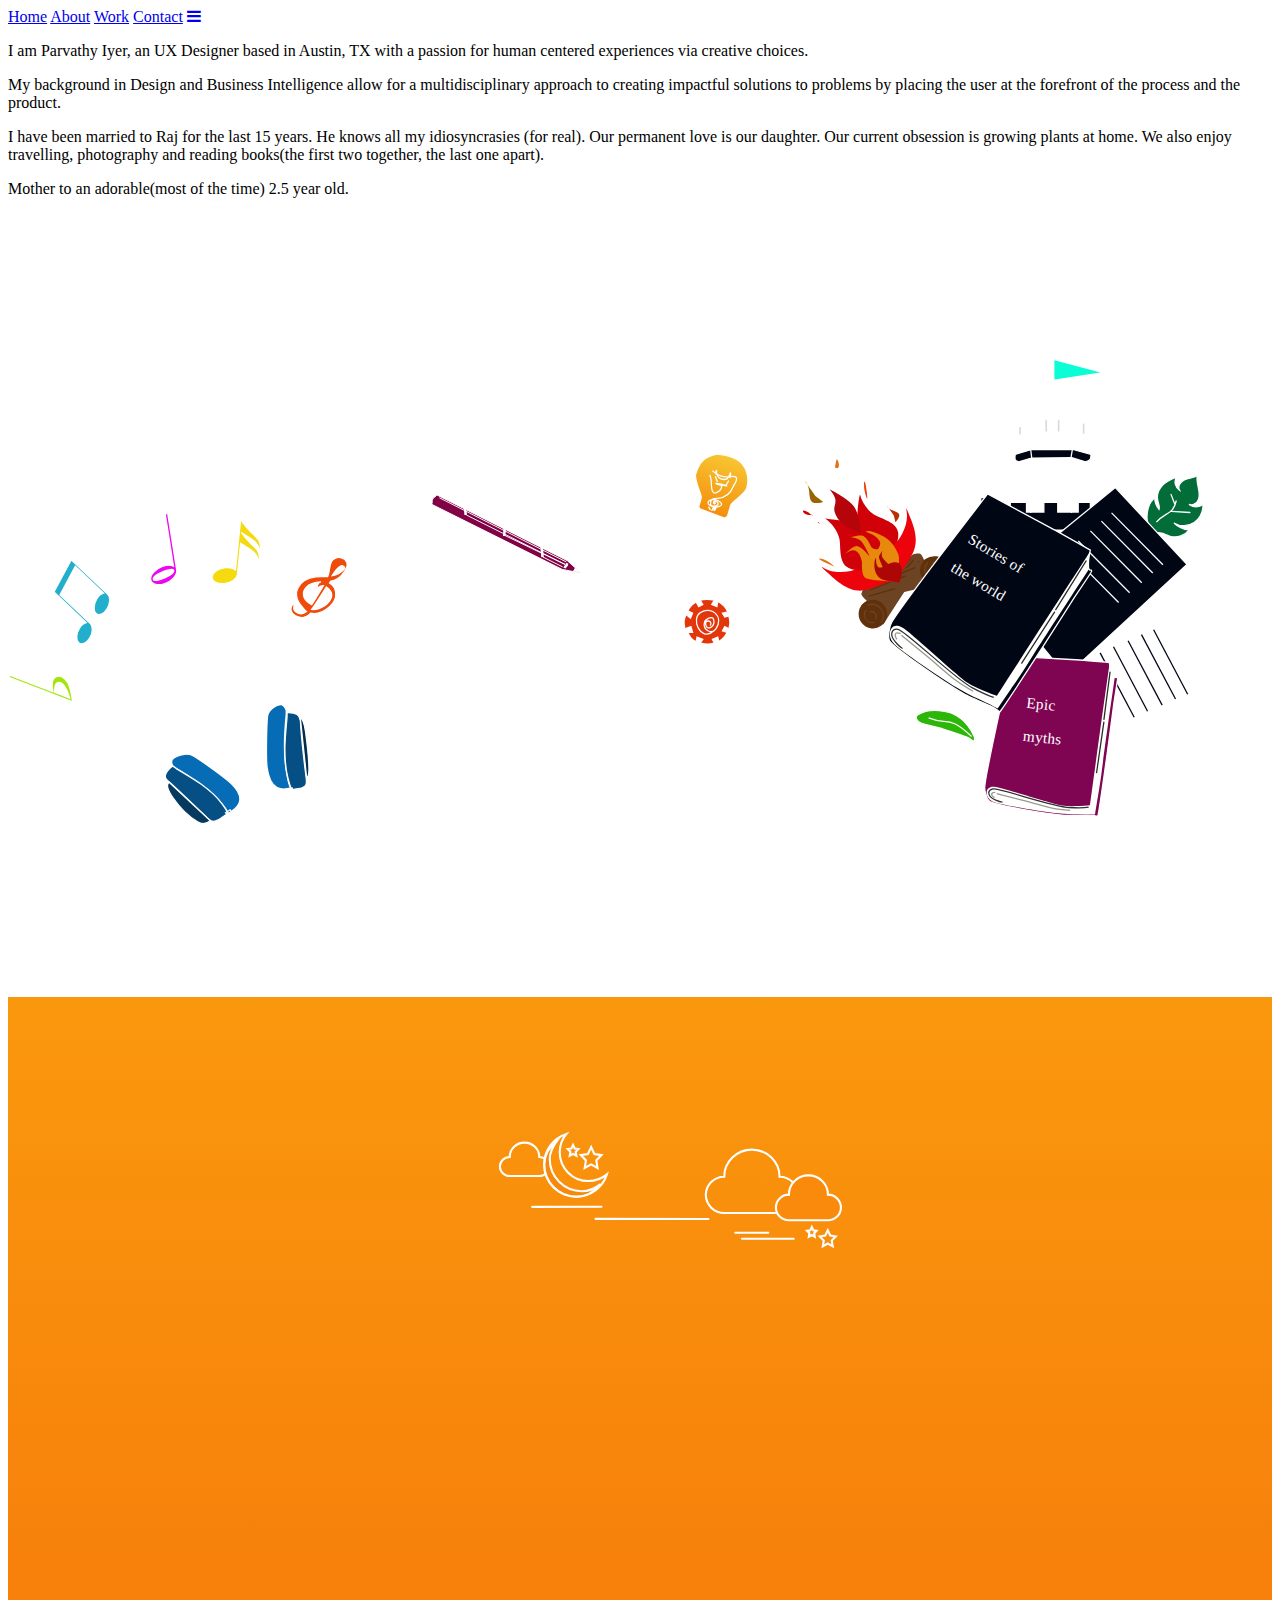
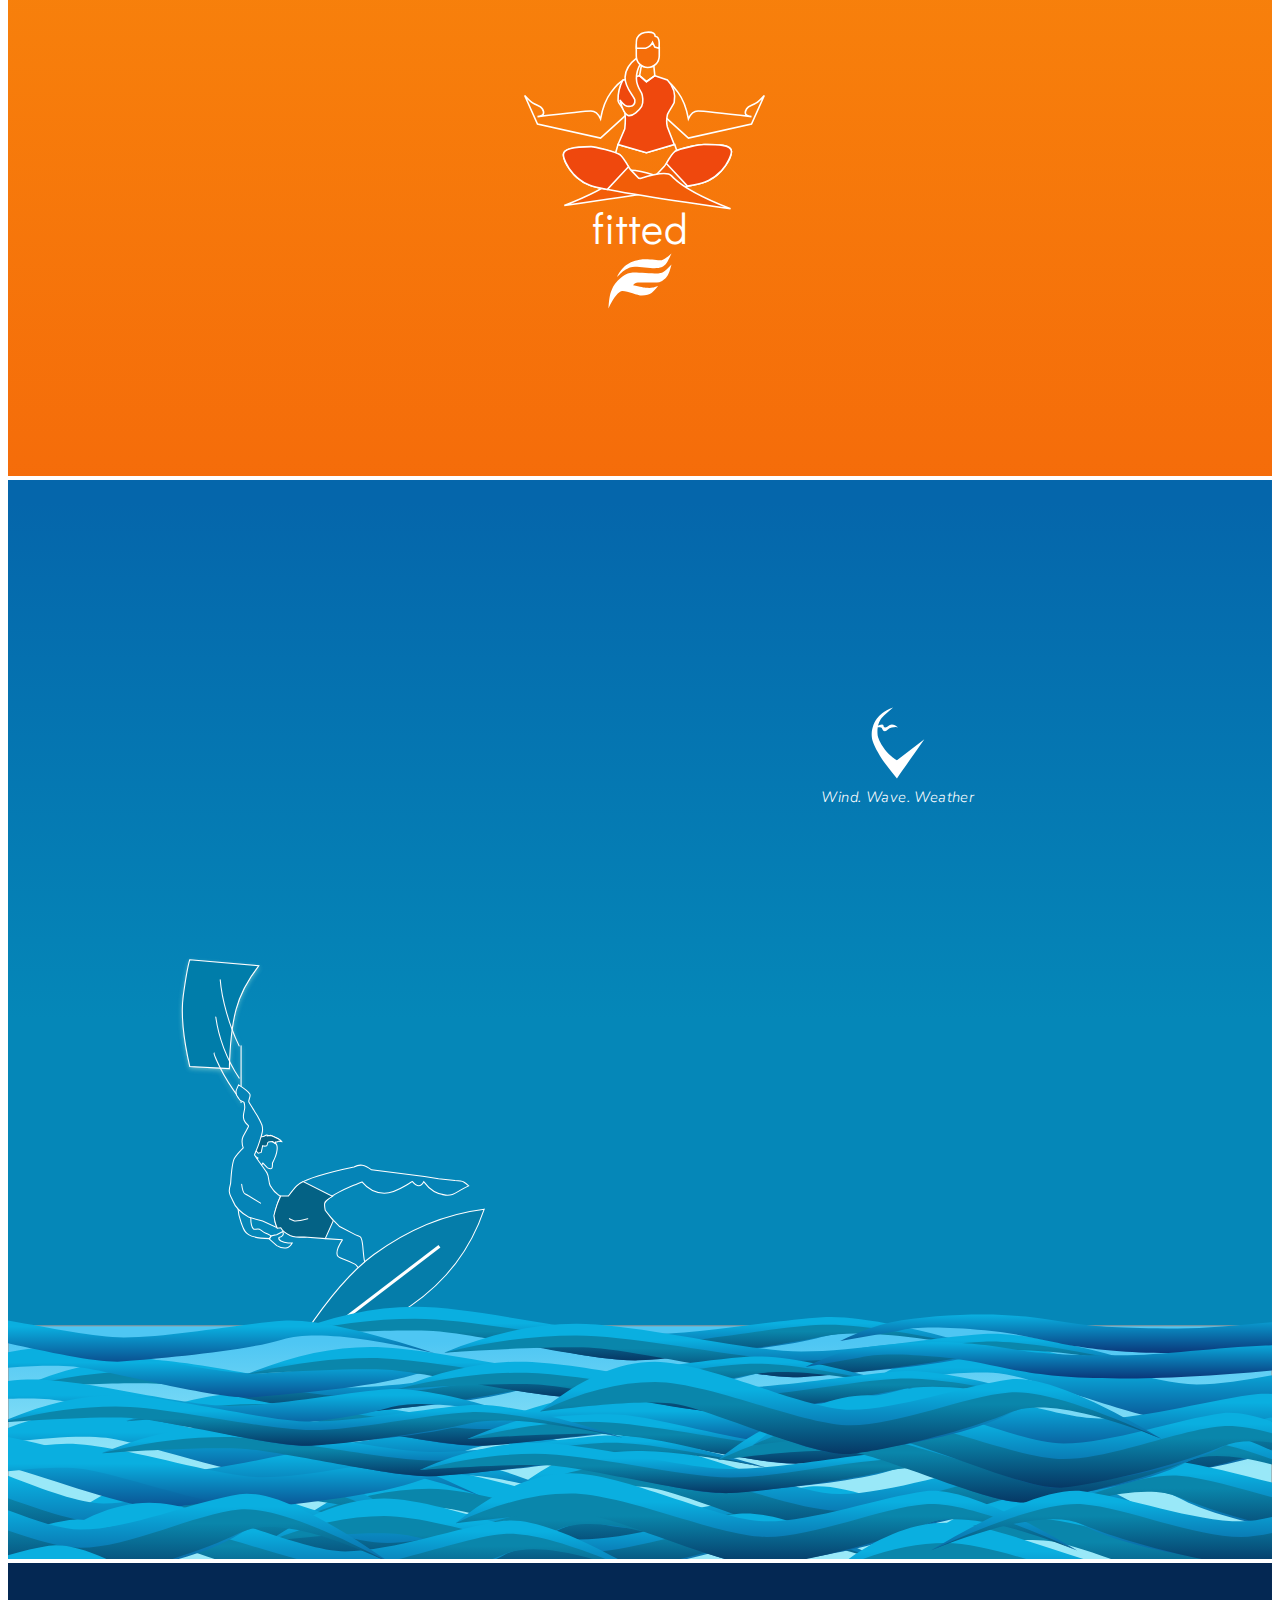
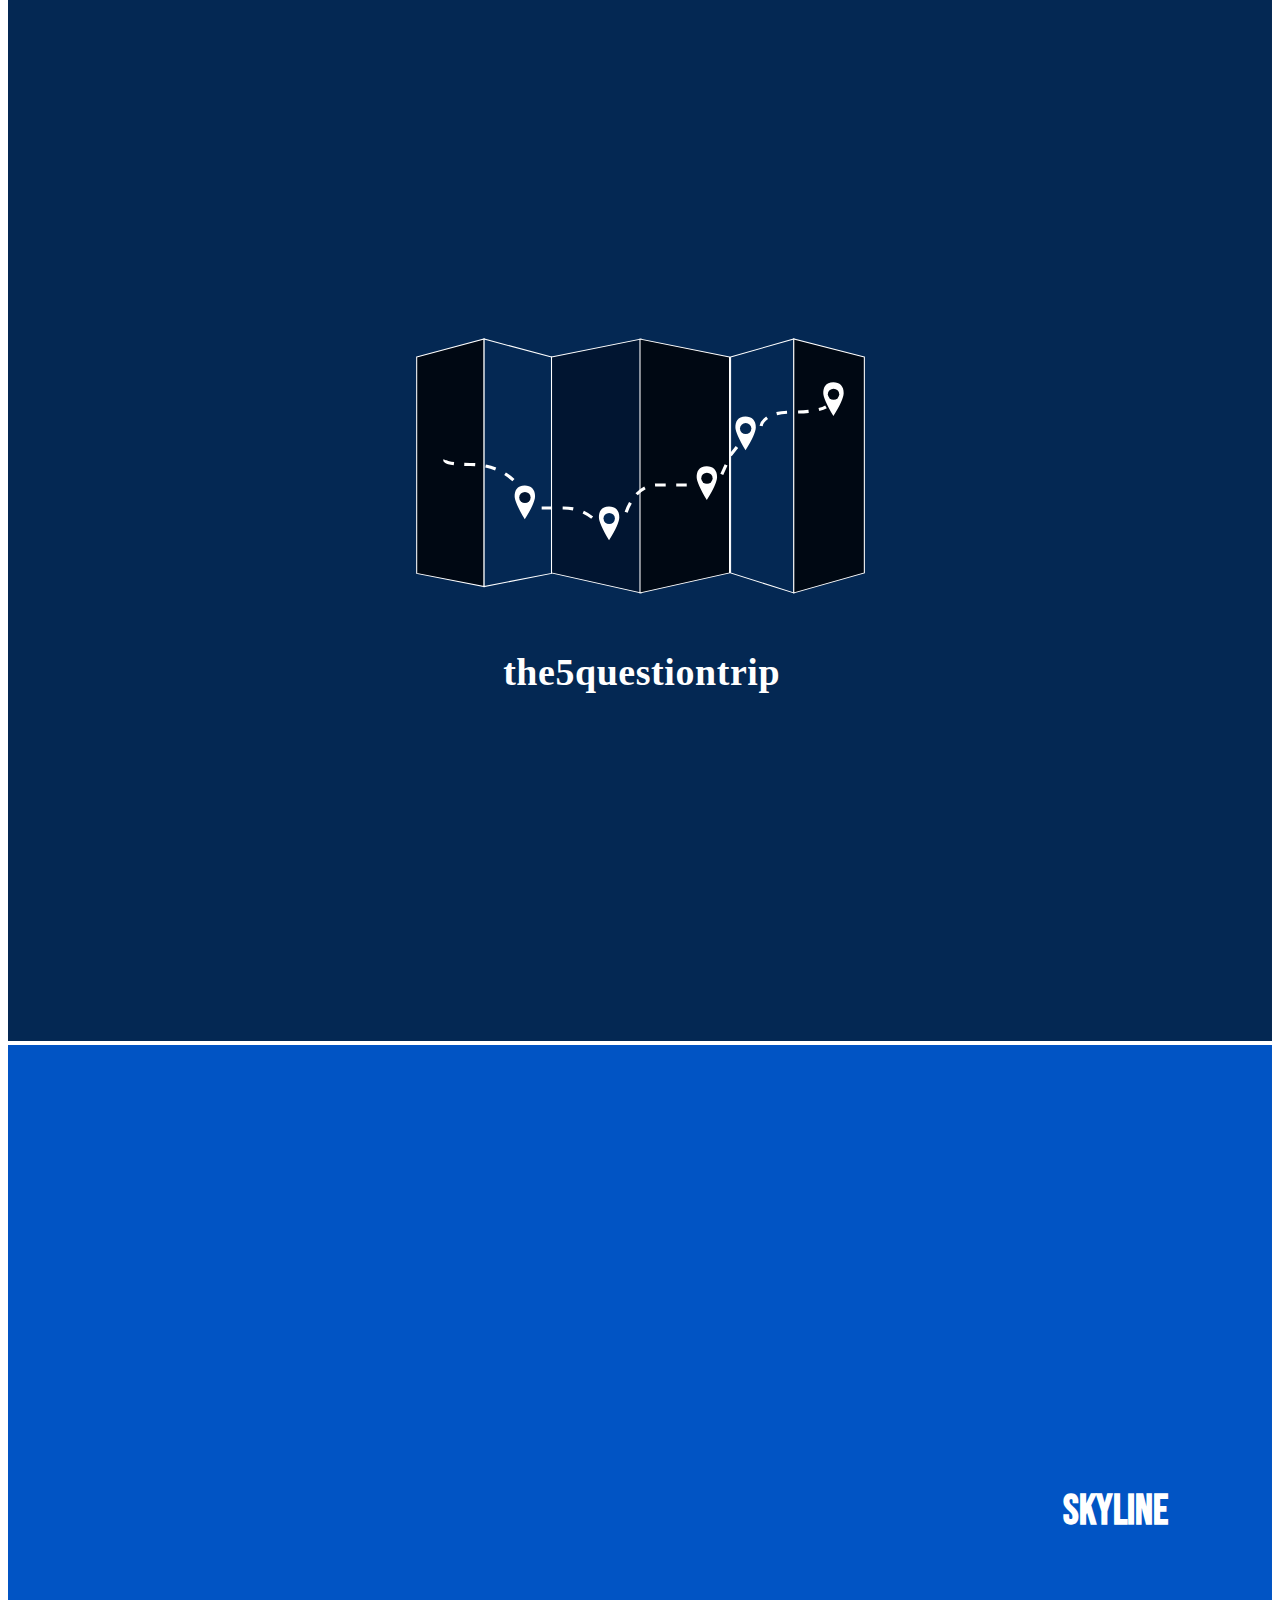
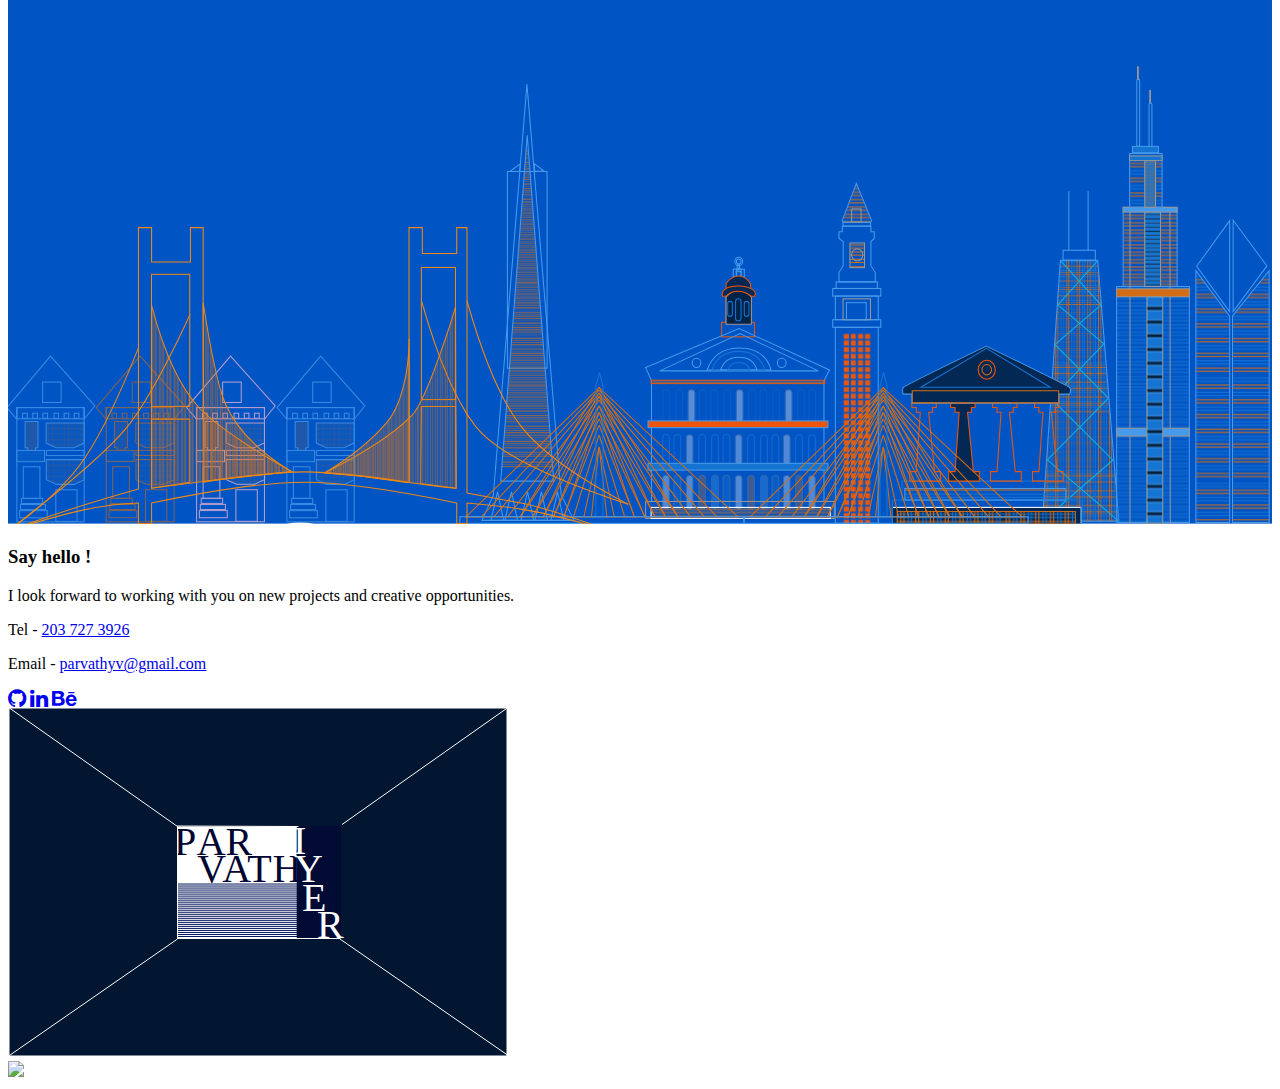
==== index.html @ 3e7c4249 "Changed contact section" ====
<!DOCTYPE html>
<html dir="ltr" lang="en">

<head>
    <meta charset="utf-8">
    <meta content="width=device-width, initial-scale=1" name="viewport">
    <title>Parvathy Iyer UX/UI Designer</title>
    <link href="https://cdnjs.cloudflare.com/ajax/libs/normalize/8.0.0/normalize.min.css" rel="stylesheet" type="text/css">
    <link href="css/style.css" rel="stylesheet" type="text/css">
    <link href="myicon.ico" rel="shortcut icon" type="image/x-icon">
    <link href="https://cdnjs.cloudflare.com/ajax/libs/font-awesome/4.7.0/css/font-awesome.min.css" rel="stylesheet">
    <link href="https://fonts.googleapis.com/css2?family=Lato:ital,wght@0,300;0,400;0,500;1,300&display=swap" rel="stylesheet">
    <link href="https://fonts.googleapis.com/css2?family=Didact+Gothic&display=swap" rel="stylesheet">
    <link href="https://fonts.googleapis.com/css2?family=Nunito+Sans&display=swap" rel="stylesheet">
    <link href="https://fonts.googleapis.com/css2?family=Bebas+Neue&display=swap" rel="stylesheet">
    <link href="https://fonts.googleapis.com/css2?family=Homemade+Apple&display=swap" rel="stylesheet">
</head>

<body id="home">
    <!--Header-->
    <header>
        <div class="container navbar" id="header_height">
            <div class="column">
                <!--<a href="index.html"><img class="logo" src="img/logo.svg"></a>-->
            </div>
            <div class="column">
                <nav class="menu" id="myTopmenu">
                    <a href="index.html" id="index_click">Home</a> <a href="about.html">About</a> <a href="fitted.html">Work</a> <a href="#index_footer">Contact</a> <a class="icon" href="javascript:void(0);" onclick="myFunction()"><i class="fa fa-bars"></i></a>
                </nav>
            </div>
        </div>
    </header>
    <!--End Header-->
    <main>
        <!--Hero-->
        <div id="intro" class="containerfull">
            <div id="details_designer" onclick="fade_out_text()">
                <p>I am Parvathy Iyer, an UX Designer based in Austin, TX with a passion for human centered experiences via creative choices. </p>
                <p>My background in Design and Business Intelligence allow for a multidisciplinary approach to creating impactful solutions to problems by placing the user at the forefront of the process and the product.</p>
            </div>
            <div id="details_wife">
                <p>I have been married to Raj for the last 15 years. He knows all my idiosyncrasies (for real). Our permanent love is our daughter. Our current obsession is growing plants at home. We also enjoy travelling, photography and reading books(the first two together, the last one apart).
            </div>
            <div id="details_mother">
                <p>Mother to an adorable(most of the time) 2.5 year old.</p>
            </div>
            <!--<div class="col2"></div>-->
            <!--<div class="col1"></div>-->
            <?xml version="1.0" encoding="UTF-8"?>
            <svg id="my_illus" viewBox="0 0 991 611" version="1.1" xmlns="http://www.w3.org/2000/svg" xmlns:xlink="http://www.w3.org/1999/xlink">
                <title>Group 13</title>
                <defs>
                    <linearGradient x1="50%" y1="0%" x2="50%" y2="100%" id="linearGradient-1">
                        <stop stop-color="#F8C632" offset="0%"></stop>
                        <stop stop-color="#F38F0D" offset="100%"></stop>
                    </linearGradient>
                </defs>
                <g id="Page-1" stroke="none" stroke-width="1" fill="none" fill-rule="evenodd">
                    <g id="Artboard" transform="translate(-60.000000, -232.000000)">
                        <g id="Group-13bb" transform="translate(60.000000, 232.000000)">
                            <g id="Group-11bb" transform="translate(600.000000, 114.000000)">
                                <g id="Group-10kjkj" transform="translate(316.000000, 177.000000)" stroke="#FFFFFF">
                                    <path d="M5.0981994,29.373615 C9.93392665,19.8708914 15.355574,13.0413134 21.3631413,8.88488097 C30.3744924,2.65023237 35.5997156,0.837235638 47.4080698,0.100848717 C59.2164239,-0.635538204 67.742386,2.80523154 72.0823867,5.72195171 C76.4223874,8.63867189 73.1687912,14.6758371 64.613196,16.5315159 C58.9094658,17.7686351 51.6813661,19.3093718 42.9288968,21.153726 C27.7929271,25.4979615 18.6185825,28.2379245 15.4058629,29.373615 C12.1931433,30.5093056 9.48581248,31.9694934 7.28387039,33.7541785 C6.15441024,34.512048 5.42585324,34.512048 5.0981994,33.7541785 C4.77054556,32.9963089 4.77054556,31.5361211 5.0981994,29.373615 Z" id="Path-59"></path>
                                    <path d="M9.70491803,28.1935484 C37.9060086,3.61097163 38.4721095,16.9003726 60.6557377,8.58064516" id="Path-60kjkj"></path>
                                    <path d="M7.16492012,4.06766915 C8.02987231,4.74144441 3.6992979,23.8042231 3.06492098,28.3610035 C2.9998313,28.8285479 2.33421584,29.7051784 2.05949439,29.3271765 C1.32517999,28.3167994 1.83086161,27.5843168 1.51378698,26.3648439 C1.0315089,24.0723281 -3.91342346,-4.56207231 7.16492012,4.06766915 Z" id="Path-61jkjk"></path>
                                    <path d="M10.9180328,34.8610755 C26.2061801,32.3572899 35.919906,39.4976914 23.3360671,37.7088194 C19.2625174,37.1297386 15.2704864,36.0575069 11.2376957,35.2318506 L10.9180328,34.8610755 Z" id="Path-62jkjk"></path>
                                </g>
                                <g id="Group-10-Copyk" transform="translate(136.781105, 288.436831) scale(-1, 1) rotate(-2.000000) translate(-136.781105, -288.436831) translate(111.781105, 275.436831)" stroke="#FFFFFF">
                                    <path d="M3.82083794,19.8173552 C7.05963161,13.4061985 10.6908532,8.79852002 14.7145026,5.99431981 C20.7499768,1.7880195 24.2496406,0.564853731 32.1584454,0.0680391177 C40.0672502,-0.428775496 45.7776284,1.89259203 48.6844026,3.86040157 C51.5911767,5.82821111 49.4120367,9.90127627 43.6818111,11.1532381 C39.8616608,11.9878794 35.0205433,13.0273608 29.1584587,14.2716823 C19.0209385,17.2025867 12.8762972,19.0511443 10.7245349,19.8173552 C8.57277251,20.5835661 6.75950109,21.568704 5.28472063,22.7727688 C4.52824943,23.2840771 4.04028853,23.2840771 3.82083794,22.7727688 C3.60138735,22.2614606 3.60138735,21.2763228 3.82083794,19.8173552 Z" id="Path-59kjkj" fill="#2BB608"></path>
                                    <path d="M6.09375,19.5 C24.9818115,2.69676767 25.3609653,11.7806361 40.21875,6.09375" id="Path-60kkkkk"></path>
                                    <path d="M4.79880207,2.31426361 C5.37811549,2.7710113 2.47765476,15.6935402 2.05277224,18.7825508 C2.00917755,19.099496 1.5633726,19.6937578 1.3793742,19.4375129 C0.887557204,18.7525851 1.22624431,18.2560401 1.01387929,17.4293677 C0.690867023,15.8752867 -2.62106825,-3.53577981 4.79880207,2.31426361 Z" id="Path-6ppp1"></path>
                                    <path d="M7.3125,23.51318 C17.5519432,21.8535984 24.0578425,26.5864632 15.6296463,25.4007471 C12.9013313,25.0169156 10.2276146,24.3062093 7.52659855,23.7589404 L7.3125,23.51318 Z" id="Path-6ppp2"></path>
                                </g>
                                <g id="Group-5bbbb" transform="translate(218.000000, 67.000000) scale(-1, 1) translate(-218.000000, -67.000000) translate(162.000000, 0.000000)">
                                    <polygon id="Path-6pp4" stroke="#FFFFFF" points="33.3911337 50.7877841 54.4233954 31.6530393 74.782438 50.7877841 74.782438 57.1935798 33.3911337 57.1935798"></polygon>
                                    <polygon id="Path-63" stroke="#FFFFFF" points="29.3287514 119.220607 29.3287514 96.4908472 29.3287514 79.8128902 24.8693945 73.7286107 24.8693945 53.2568788 29.3287514 50.7770383 29.3287514 59.9691153 33.645954 57.2353371 33.645954 50.7770383 39.0964955 47.4638501 48.8876073 47.4638501 48.8876073 57.2353371 61.2998084 57.2353371 61.2998084 47.4638501 70.80077 47.4638501 75.0712371 50.7770383 75.0712371 57.2353371 81.7777982 59.9691153 81.7777982 53.2568788 84.5215684 53.2568788 84.5215684 73.7286107 81.7777982 79.8128902 81.7777982 119.220607"></polygon>
                                    <polygon id="Path-6pp5" stroke="#FFFFFF" fill="#000614" points="0.52156844 133.815201 111.304177 133.815201 111.304177 108.274661 103.749846 108.274661 103.749846 119.729356 88.192586 119.729356 88.192586 112.029364 75.4706271 112.029364 75.4706271 119.729356 61.857296 119.729356 61.857296 112.029364 50.976341 112.029364 50.976341 119.729356 34.9316418 119.729356 34.9316418 112.029364 25.406194 112.029364 25.406194 119.729356 10.845173 119.729356 10.845173 108.274661 0.52156844 108.274661"></polygon>
                                    <path d="M29.3110789,80.3016879 L39.936449,77.0814335 L71.6250042,77.3842213 L81.5522703,80.3016879 C83.0589994,79.8451585 83.969965,79.2824944 84.285167,78.6136956 C84.6003689,77.9448969 84.6003689,76.574665 84.285167,74.503 L72.055504,70.8155953 L39.0401135,70.5719582 L24.8693945,74.503 C24.9107229,76.5507243 25.1966996,77.9209562 25.7273249,78.6136956 C26.2579501,79.3064351 27.4525348,79.8690992 29.3110789,80.3016879 Z" id="Path-66" stroke="#FFFFFF" fill="#000614"></path>
                                    <rect id="Rectanglppe" stroke="#FFFFFF" x="50.4346119" y="86.382769" width="10.9565217" height="20.6756757" rx="5.47826087"></rect>
                                    <rect id="Rectangle-Copy" stroke="#FFFFFF" x="74.782438" y="90.0314176" width="4.86956522" height="12.1621622" rx="2.43478261"></rect>
                                    <rect id="Rectangle-Copypp-2" stroke="#FFFFFF" x="32.1737424" y="90.0314176" width="4.86956522" height="12.1621622" rx="2.43478261"></rect>
                                    <polyline id="Path-6pp7" stroke="#FFFFFF" points="39.4874338 70.5719582 40.6861379 77.6562032 40.0867858 120.436823"></polyline>
                                    <polyline id="Path-6pp8" stroke="#FFFFFF" points="72.2072215 70.5719582 71.270698 77.9415403 72.2072215 120.436823"></polyline>
                                    <polygon id="Path-6pp9" fill="#D8D8D8" points="81.0782609 52.7225621 79.8608696 53.4709485 79.8608696 58.5124934 81.0782609 59.0168534"></polygon>
                                    <polygon id="Path-7pp0" fill="#D8D8D8" points="30.0695652 49.8172885 31.2869565 51.2273392 31.2869565 57.9597611 30.0695652 58.7432432"></polygon>
                                    <polygon id="Path-70pp-Copy" fill="#D8D8D8" points="49.6695652 46.8243243 50.8869565 48.0937081 50.8869565 56.5540541 49.6695652 56.5540541"></polygon>
                                    <polygon id="Path-70pp-Copy-2" fill="#D8D8D8" transform="translate(60.017391, 51.689189) scale(-1, 1) translate(-60.017391, -51.689189) " points="59.4086957 46.8243243 60.626087 48.0937081 60.626087 56.5540541 59.4086957 56.5540541"></polygon>
                                    <polygon id="Path-7pp1" stroke="#FFFFFF" fill="#0AFDD5" points="54.0867858 32.121648 54.0867858 0.0314176457 15.1302641 10.4463759 54.0867858 16.4503366"></polygon>
                                </g>
                                <g id="Group-pp" transform="translate(71.903674, 139.925369) rotate(-35.000000) translate(-71.903674, -139.925369) translate(30.403674, 75.425369)">
                                    <g id="Group-7pp" transform="translate(1.100976, 96.563748)">
                                        <path d="M7.33514137,10.0823864 L13.1296426,31.6875 L68.1063251,9.50625 C69.0424491,6.29442419 69.2499988,4.14095399 68.7289742,3.04583941 C68.2079496,1.95072483 66.4927982,0.935445027 63.5835198,0 L7.33514137,10.0823864 Z" id="Path-85" fill="#6C4424"></path>
                                        <ellipse id="Ovappl" fill="#60310B" cx="11.1953771" cy="20.4528409" rx="11.1953771" ry="11.2346591"></ellipse>
                                        <line x1="21.7832511" y1="10.0823864" x2="60.195833" y2="1.71963014" id="Path-2" stroke="#60310B"></line>
                                        <line x1="32.0718112" y1="11.0311602" x2="61.3440768" y2="4.0241756" id="Path-2-Copy" stroke="#60310B"></line>
                                        <line x1="44.5181919" y1="14.5813266" x2="64.7888082" y2="7.48099378" id="Path-2-Copy-2" stroke="#60310B"></line>
                                        <path d="M11.7652526,12.3869318 C15.963277,13.34313 18.2736549,16.0317664 18.6963861,20.4528409 C19.1191173,24.8739155 17.0599576,27.9866298 12.518907,29.790984" id="Path-pp3" stroke="#6C4424"></path>
                                        <path d="M4.30166785,14.6914773 C7.11951692,15.3333083 8.67031685,17.1380075 8.95406764,20.1055749 C9.23781843,23.0731424 7.8556442,25.1624964 4.80754496,26.373637" id="Path-pp3-Copy" stroke="#6C4424" transform="translate(6.645992, 20.532557) scale(-1, 1) translate(-6.645992, -20.532557) "></path>
                                        <path d="M10.0428869,17.5721591 C11.8256044,17.9782147 12.806721,19.1199611 12.9862365,20.9973983 C13.1657519,22.8748355 12.2913168,24.1966693 10.362931,24.9628997" id="Path-pp3-Copy-2" stroke="#6C4424"></path>
                                    </g>
                                    <g id="Group-pp7-Copy" transform="translate(47.565981, 112.152693) scale(-1, 1) translate(-47.565981, -112.152693) translate(12.565981, 96.152693)">
                                        <path d="M7.33514137,10.0823864 L13.1296426,31.6875 L68.1063251,9.50625 C69.0424491,6.29442419 69.2499988,4.14095399 68.7289742,3.04583941 C68.2079496,1.95072483 66.4927982,0.935445027 63.5835198,0 L7.33514137,10.0823864 Z" id="Path-8pp5" fill="#6C4424"></path>
                                        <ellipse id="Ovppal" fill="#60310B" cx="11.1953771" cy="20.4528409" rx="11.1953771" ry="11.2346591"></ellipse>
                                        <line x1="21.7832511" y1="10.0823864" x2="60.195833" y2="1.71963014" id="Path-2" stroke="#60310B"></line>
                                        <line x1="32.0718112" y1="11.0311602" x2="61.3440768" y2="4.0241756" id="Path-2-Copy" stroke="#60310B"></line>
                                        <line x1="44.5181919" y1="14.5813266" x2="64.7888082" y2="7.48099378" id="Path-2-Copy-2" stroke="#60310B"></line>
                                        <path d="M11.7652526,12.3869318 C15.963277,13.34313 18.2736549,16.0317664 18.6963861,20.4528409 C19.1191173,24.8739155 17.0599576,27.9866298 12.518907,29.790984" id="Path-3" stroke="#6C4424"></path>
                                        <path d="M4.30166785,14.6914773 C7.11951692,15.3333083 8.67031685,17.1380075 8.95406764,20.1055749 C9.23781843,23.0731424 7.8556442,25.1624964 4.80754496,26.373637" id="Path-pp3-Copy" stroke="#6C4424" transform="translate(6.645992, 20.532557) scale(-1, 1) translate(-6.645992, -20.532557) "></path>
                                        <path d="M10.0428869,17.5721591 C11.8256044,17.9782147 12.806721,19.1199611 12.9862365,20.9973983 C13.1657519,22.8748355 12.2913168,24.1966693 10.362931,24.9628997" id="Path-3kk-Copy-2" stroke="#6C4424"></path>
                                    </g>
                                    <path d="M43.2264792,106.416051 C35.2651841,100.806827 21.2644582,101.792486 13.1199764,95.0561181 C5.00100561,88.3408502 2.72909949,73.9101351 0.616100803,64.1363856 C0.231338877,62.3566558 2.36031896,67.3843841 3.51740386,68.8216257 C5.08148878,70.7644114 6.72018644,72.7103577 8.73495949,74.2210057 C11.4505785,76.2571378 14.432569,78.0069081 17.5745821,79.3614962 C20.2739278,80.525241 23.1880757,81.2445825 26.1062835,81.7101497 C28.7996696,82.1398491 31.562193,81.9222342 34.2901478,82.0282765 L43.2264792,106.416051 Z" id="Path-7dd2" fill="#EC030B"></path>
                                    <path d="M57.9032529,34.0652208 C55.5956732,40.0244417 55.224719,47.8103187 57.8839275,53.8142702 C60.4112748,59.5205062 69.4779936,68.9702123 64.9458465,76.4878231 C62.0579003,81.2781478 54.924511,86.6372803 43.5456788,92.5652208 C38.4944847,90.9620755 34.9692402,89.7079938 32.9699455,88.8029757 C26.4277354,85.8415222 20.4461028,81.4147926 17.4757774,76.4878231 C12.9436302,68.9702123 22.010349,59.5205062 24.5376964,53.8142702 C27.1969049,47.8103187 26.8259507,40.0244417 24.518371,34.0652208 C32.7641435,41.8701189 41.1186762,47.4895804 41.9125087,57.7710685 C42.09547,57.7710685 42.2533929,54.3737311 43.4494084,51.8901648 C45.9789447,46.6374976 52.3626817,39.3645091 57.9613103,34.0652208" id="Path-7dd3" fill="#D00108"></path>
                                    <path d="M81.3421379,106.780817 C73.8365181,101.373686 61.2242524,99.1488926 54.1441739,92.795636 C46.4747312,85.9135179 44.5519176,74.7412471 42.3872547,64.5032857 C42.0088247,62.7134684 44.1027684,67.7696938 45.2408113,69.2150817 C46.7791562,71.1688791 48.390886,73.1258551 50.3725021,74.6450654 C53.0434305,76.6927384 55.9763466,78.4524263 59.066652,79.8146923 C61.7215749,80.9850332 64.5877649,81.7084519 67.457948,82.1766579 C70.1070094,82.6087929 72.8240702,82.3899446 75.5071313,82.4965879 L81.3421379,106.780817 Z" id="Path-7dd2-Copy" fill="#EC030B" transform="translate(61.842138, 85.452692) scale(-1, 1) translate(-61.842138, -85.452692) "></path>
                                    <path d="M32.7192326,39.5705831 C33.2648139,30.0374763 37.0520741,31.2862243 39.6168666,26.7854076 C40.5198929,25.200735 40.8381883,22.0821268 40.5717526,17.429583 C46.3789431,28.8776345 49.0115033,36.7409209 48.4694333,41.0194424 C47.1920314,51.1018888 41.6154467,57.1466973 41.2436728,60.085833 C41.0588119,58.4270207 32.1736512,49.1036899 32.7192326,39.5705831 Z" id="Path-7dd5" fill="#B5050B"></path>
                                    <path d="M23.9098438,90.9211653 C22.6145746,88.6115862 24.245041,84.4736215 28.8012431,78.5072713 C30.693464,74.0150212 30.9908121,70.7022653 29.6932874,68.5690037 C28.3957626,66.435742 25.5682273,65.5886148 21.2106814,66.027622 C27.0753907,64.8202913 30.8431564,64.8202913 32.5139786,66.027622 C34.1848007,67.2349527 35.3982399,71.3619582 36.1542962,78.4086384 C37.825483,70.3722183 38.1149696,65.3013754 37.0227561,63.1961097 C35.9305425,61.0908441 34.4276167,59.2643101 32.5139786,57.7165078 C38.004348,59.6157186 41.0181537,61.4422526 41.5553954,63.1961097 C42.3612581,65.8268955 42.3612581,68.8745237 41.5553954,72.0649897 C41.0181537,74.1919671 42.0307095,75.9942755 44.5930629,77.4719149 C46.0977668,77.1959147 47.4651056,76.3876254 48.6950793,75.0470468 C49.925053,73.7064683 49.6723765,70.6999933 47.9370498,66.027622 L44.5930629,60.666264 C46.4572459,61.0738695 48.4322291,62.79408 50.5180127,65.8268955 C53.6466881,70.3761187 58.8011761,78.4086384 55.4801652,90.066217 C54.4638472,93.633747 49.8222573,99.1005106 41.5553954,106.466508 C31.0869635,98.4125253 25.205113,93.2307445 23.9098438,90.9211653 Z" id="Path-7dd9" fill="#E8880C"></path>
                                    <path d="M32.6727175,98.3844245 C32.1241213,95.2402469 34.5526861,93.0124365 39.9584119,91.7009932 C40.9528015,87.408426 41.1250519,84.6998899 40.4751629,83.5753849 C39.825274,82.45088 38.931003,81.4752566 37.79235,80.6485146 C41.0592298,81.6629576 42.8525045,82.638581 43.1721741,83.5753849 C43.4918437,84.5121888 44.0943347,87.0539447 44.9796471,91.2006524 C45.874976,91.0532299 46.68857,90.6214908 47.420429,89.9054352 C48.1522879,89.1893797 48.0019404,87.5835035 46.9693862,85.0878067 L44.9796471,82.2240951 C46.0888733,82.4418132 47.2640279,83.3606451 48.5051109,84.9805908 C50.3667354,87.4105094 53.4337589,91.7009932 51.4576909,97.9277631 C50.8529614,99.8333208 47.4021482,103.417321 41.1052514,108.679765 C36.0321584,104.960382 33.2213137,101.528602 32.6727175,98.3844245 Z" id="Path-7dd9-Copy" fill="#AC0606" transform="translate(42.346901, 94.664140) scale(-1, 1) translate(-42.346901, -94.664140) "></path>
                                    <path d="M30.9012334,22.6351622 C14.8486248,17.1010833 30.5443915,11.0627289 28.4433476,0.697662158 L28.4274309,15.3437439" id="Path-7dd7" fill="#996403"></path>
                                    <path d="M74.1398737,68.2418015 C60.7626999,64.5524156 73.8425055,60.526846 72.0916356,53.6168015 L72.0916356,63.0287888 L74.1398737,68.2418015 Z" id="Path-77-Copy" fill="#B93004" transform="translate(71.092999, 60.929302) scale(-1, 1) translate(-71.092999, -60.929302) "></path>
                                    <path d="M17.7728497,25.4033781 C12.0713454,24.1229849 12.6068023,15.3858113 15.9385528,21.2462909 C17.102209,23.293138 17.5298906,25.5983268 18.3255594,27.7743448" id="Path-8dd0" fill="#CD0303"></path>
                                    <path d="M60.4439813,40.0930141 C61.956319,30.751653 73.1562519,18.4884003 60.7820145,40.2912307" id="Path-81" fill="#EC3D07"></path>
                                    <path d="M19.2883253,35.2209008 C16.8137016,32.8111218 18.8060283,32.2802443 19.2144893,35.7135445" id="Path-8dd2" fill="#CD0303"></path>
                                    <path d="M54.0275907,5.60287031 C55.488137,4.22207468 56.7367007,2.62357952 58.4092292,1.46048367 C60.1533711,0.2475871 56.9305655,11.1431038 54.084537,6.13464993 L54.0275907,5.60287031 Z" id="Path-8dd3" fill="#E17115"></path>
                                    <path d="M8.29091148,68.0964922 C-4.69099554,48.4026471 8.72547358,59.9204804 8.72547358,69.5121311" id="Path-8dd4" fill="#E17115"></path>
                                </g>
                                <g id="Group-zz8" transform="translate(116.000000, 51.000000)" stroke="#FFFFFF">
                                    <path d="M45.2752147,62.2854483 C38.9161449,66.8640846 24.6442253,66.8640846 14.9633756,52.1219988 C5.28252585,37.3799131 11.4539873,22.5301764 9.18923817,16.4967147 C7.67940543,12.474407 4.92543232,7.04161894 0.927318859,0.198350694 C3.33325681,0.92331942 9.82484431,3.92273163 20.4020814,9.19658732 C36.2679369,17.1073709 51.9910422,28.5110226 53.376317,39.7016387 C54.7615918,50.8922548 51.6342845,57.706812 45.2752147,62.2854483 Z" id="Path-46"></path>
                                    <path d="M14.4273189,16.0872396 C28.7448485,28.0596554 27.1458183,43.8635761 40.2000461,53.9761285" id="Path-4zz9"></path>
                                    <path d="M37.8953266,47.8650174 C36.4120826,38.3356087 34.6245864,37.9484671 41.4273189,31.9761285" id="Path-5zz5"></path>
                                    <path d="M30.3818643,45.4205729 C22.6309415,41.3073032 25.9525942,40.822631 20.5636825,43.1295463" id="Path-5zz6"></path>
                                    <path d="M29.6704806,31.9761285 C29.6392848,22.844772 27.6797809,25.3176426 31.609137,22.1983507" id="Path-5zz7"></path>
                                    <path d="M23.0182279,33.1983507 C17.3873408,30.3874974 19.9280071,30.3760174 15.6545916,31.3045424" id="Path-5zz8"></path>
                                </g>
                                <g id="Group-zz9" transform="translate(293.000000, 91.000000)" stroke="#FFFFFF">
                                    <path d="M37.8787449,16.9089167 C38.0724981,20.3024132 36.8598932,23.8536384 34.5743966,26.5836095 C33.7558883,24.3900491 35.0488941,21.9016625 35.5635922,19.5277456 C36.4980888,15.2204874 34.7371756,10.8480081 31.8157205,7.80457613 C28.8949244,4.76180969 24.938801,2.87039625 20.9108439,1.39094091 C23.0513551,4.41174513 21.8717015,9.35191471 18.5040868,11.4689401 C20.2241405,8.29506582 17.509619,4.69925062 14.3430068,3.35423072 C11.1763946,2.0085453 7.44499854,1.83750616 4.56967512,0 C5.25769659,3.04542853 4.46950342,6.30315857 3.78609512,9.44708435 C3.10334585,12.5910101 2.53460781,15.9272718 3.6259522,18.8296131 C4.71663756,21.7319544 8.06250439,23.9055491 11.1151054,22.6829853 C7.71388049,24.824635 3.21406195,24.9450944 0,22.9811391 C0.141690244,28.4943231 2.58271659,33.8930373 7.03706244,36.9397969 C11.4920673,39.9858909 17.995979,40.3279692 22.8615561,37.2233092 C19.642222,40.3446073 15.320999,42.3265317 10.9622117,42.6792583 C14.1261878,47.1415831 20.3124498,49.2020392 25.911521,47.6593592 C28.1502268,47.0424204 30.2505376,45.9183538 32.4806761,45.2654767 C34.7108146,44.6119341 37.2506946,44.4934712 39.0307195,45.7779286 C40.6776215,46.9665509 41.4163878,49.1441387 43.28604,50 C42.7542073,48.2802912 41.5060151,46.6131587 41.4130927,44.7224108 C41.2542678,41.4999534 43.5325151,37.9979768 43.8771849,34.6610497 C44.2211956,31.3281156 43.8376434,27.9732194 42.7878176,24.887194 C42.2770737,23.387773 41.610141,21.9462524 40.7876785,20.6052257 C40.2703444,19.7606783 37.9255356,17.7394881 37.8787449,16.9089167" id="Fill-220" fill="#036D3A" transform="translate(22.000000, 25.000000) scale(-1, 1) translate(-22.000000, -25.000000) "></path>
                                    <path d="M19.100725,28.1009516 C23.9458838,28.4101369 28.7910426,28.7193223 33.6362014,29.0285076" id="Path-4zz0" stroke-linecap="round" stroke-linejoin="round"></path>
                                    <path d="M21.6909033,22.1552695 C20.7398904,19.7105414 19.7888775,17.2658133 18.8378647,14.8210852" id="Path-4zz1" stroke-linecap="round" stroke-linejoin="round"></path>
                                    <path d="M7.40999093,36.5835801 C14.3358116,28.3721131 20.4995709,31.1797468 23.0187408,19.6305221" id="Path-zz3"></path>
                                </g>
                                <g id="Group-zz6" transform="translate(90.000000, 89.000000)">
                                    <g id="Group-zz4" transform="translate(102.382021, 104.874285)">
                                        <polygon id="Path-3zz7" stroke="#FFFFFF" fill="#FFFFFF" points="114.465633 0 150.631019 73.8431161 34.4627989 129.619903 0 46.5855826"></polygon>
                                        <line x1="105.823058" y1="18.1086629" x2="132.517162" y2="68.6223016" id="Path-3zz8" stroke="#000614"></line>
                                        <line x1="96.289449" y1="21.921013" x2="122.983554" y2="72.4346517" id="Path-3zz8-Copy" stroke="#000614"></line>
                                        <line x1="85.8024793" y1="26.6864506" x2="112.496584" y2="77.2000893" id="Path-3zz8-Copy-2" stroke="#000614"></line>
                                        <line x1="74.3621487" y1="31.4518882" x2="101.056253" y2="81.9655269" id="Path-3zz8-Copy-3" stroke="#000614"></line>
                                        <line x1="63.875179" y1="36.2173258" x2="90.5692837" y2="86.7309645" id="Path-3zz8-Copy-4" stroke="#000614"></line>
                                    </g>
                                    <g id="Group-4-Copy" transform="translate(160.148626, 84.957051) rotate(-17.000000) translate(-160.148626, -84.957051) translate(84.648626, 19.957051)" stroke="#FFFFFF">
                                        <polygon id="Path-37" fill="#000614" points="114.203405 0 150.285941 74.0207309 34.3838486 129.931678 0 46.6976349"></polygon>
                                        <line x1="105.580629" y1="18.1522197" x2="132.213581" y2="68.7873588" id="Path-38"></line>
                                        <line x1="96.0688611" y1="21.9737396" x2="122.701813" y2="72.6088787" id="Path-38-Copy"></line>
                                        <line x1="85.6059158" y1="26.7506395" x2="112.238867" y2="77.3857787" id="Path-38-Copy-2"></line>
                                        <line x1="74.1917937" y1="31.5275395" x2="100.824745" y2="82.1626786" id="Path-38-Copy-3"></line>
                                        <line x1="63.7288484" y1="36.3044394" x2="90.3618" y2="86.9395785" id="Path-38-Copy-4"></line>
                                    </g>
                                    <g id="Group-3-Copy" transform="translate(128.696606, 207.741196) rotate(-25.000000) translate(-128.696606, -207.741196) translate(62.196606, 136.241196)">
                                        <g id="Group">
                                            <path d="M2.38844998,83.7855331 C0.921150514,86.2950371 -0.475275589,93.6277378 1.04935099,96.0704956 C3.5947882,100.148797 35.0199247,122.421042 49.447371,130.490568 C52.5132639,132.205376 59.2221625,135.146998 66.582379,138.414579 C68.2181756,139.140793 70.3355521,140.45314 72.9345083,142.351618 C74.4268528,140.271222 75.4353274,138.841384 75.9599323,138.062104 C86.2660505,122.759221 101.505786,99.2204698 121.679139,67.4458496 C129.097296,56.4784037 132.807824,50.8475051 132.810723,50.5531536 C132.813138,50.2583172 132.741971,50.0069336 132.597224,49.7990029 C132.182442,49.7602086 131.899693,49.7602086 131.748978,49.7990029 C131.526528,49.8557395 131.426751,49.1632363 131.206475,49.1188653 C130.56666,48.9893895 129.972494,48.724489 129.936989,48.0705631 C129.772506,45.0613405 129.656572,41.8440836 131.206475,39.2632952 C131.526261,38.7313288 131.770449,37.8751879 131.939037,36.6948724 C117.617228,28.5277098 108.897001,23.6318736 105.778356,22.0073638 C103.211808,20.67018 89.6092745,13.3343921 64.9707559,1.51530948e-14 C27.6020863,48.4128876 6.74131765,76.3413986 2.38844998,83.7855331 Z" id="Fill-107" stroke="#FFFFFF" fill="#7F0553"></path>
                                            <path d="M70.9714182,131.832299 C61.6353808,128.449735 54.9917435,125.440643 51.0405063,122.805024 C46.1868305,119.567446 22.488733,97.6582109 12.27132,89.3813629 C10.0121821,87.5512967 7.68119156,86.095891 6.30226196,86.095891 C3.46971492,86.095891 2.82074318,86.8326198 1.90512667,88.4466545 C-0.0961901377,91.9745451 2.00483687,96.2703152 4.40665471,98.4267969 C8.86666737,102.431378 28.8625847,116.669115 45.6196303,126.951666 C54.6116761,132.469416 63.2312551,135.68945 68.0794689,138.294165 C68.5441495,138.54354 69.6849782,139.155311 71.5019551,140.129479 C77.3937643,131.447948 80.9878372,126.182657 82.284174,124.333606 C86.6405546,118.122009 90.6222864,111.66128 94.6715422,105.247763 C99.8382096,97.064415 112.01744,78.2688628 131.209232,48.8611064 C131.087738,45.7620871 131.152357,43.4489598 131.403091,41.9217243 C131.605663,40.6869588 131.93457,39.4260453 131.616554,38.1818375 C131.482958,38.3801263 131.345006,38.5755098 131.202698,38.7672616 C130.192986,40.1332512 110.115892,71.1549304 70.9714182,131.832299 Z" id="Fill-108" fill="#FFFFFE"></path>
                                        </g>
                                        <text id="Epic-myths" transform="translate(76.642806, 64.272697) rotate(31.000000) translate(-76.642806, -64.272697) " font-family="Homemade Apple" font-size="12" font-weight="normal" letter-spacing="0.20239992" fill="#FFFFFF">
                                            <tspan x="48.7896197" y="54.2726971">Epic </tspan>
                                            <tspan x="48.7896197" y="80.2726971">myths</tspan>
                                        </text>
                                        <path d="M9.82167362,100.630133 C9.911991,100.628004 8.2582824,99.6998255 6.45500558,97.7441681 C4.85873317,96.0130075 3.10620952,93.3142001 2.91464669,92.1212419 C2.65890132,90.5285868 3.05914936,87.27641 6.99331513,87.9978884 C11.8036791,88.880051 43.4306122,120.253637 55.4973408,126.593847 C65.1043404,131.641644 69.4359095,132.797818 69.4359095,132.797818" id="Path-33" stroke="#302F2F"></path>
                                        <line x1="129.360051" y1="43.9474792" x2="109.385337" y2="75.4750187" id="Path-34" stroke="#282828" stroke-linecap="round" stroke-linejoin="round"></line>
                                        <line x1="108.43416" y1="77.3857787" x2="86.5570926" y2="110.824078" id="Path-34-Copy" stroke="#282828" stroke-linecap="round" stroke-linejoin="round"></line>
                                        <path d="M8.56059158,92.6718584 L27.592458,108.28492 C35.0906543,114.863164 40.272658,119.217315 43.1384689,121.347371 C46.0042799,123.477427 50.0142092,126.020403 55.1682569,128.976298" id="Path-35" stroke="#979797"></path>
                                        <path d="M7.60941474,91.1477985 C6.87708141,90.8779067 5.57133583,90.4325881 5.01598132,91.1477985 C4.42993565,91.9025345 4.94597343,93.722627 5.46522738,94.5826184" id="Path-36" stroke="#979797" stroke-linecap="round" stroke-linejoin="round"></path>
                                    </g>
                                    <g id="Group-3" transform="translate(0.000000, 16.497079)">
                                        <g id="Group">
                                            <path d="M2.87058361,100.56657 C1.10709438,103.578692 -0.571214941,112.380027 1.26117346,115.312034 C4.32043382,120.207161 42.0890629,146.940216 59.4288403,156.625952 C63.1136157,158.684211 71.1767758,162.214999 80.0227289,166.137028 C81.9887283,167.008693 84.5335193,168.583884 87.657102,170.862599 C89.4506919,168.36553 90.6627377,166.649316 91.2932396,165.713958 C103.679756,147.346128 121.995791,119.092903 146.241346,80.9542833 C155.156936,67.7902158 159.616473,61.0315291 159.619957,60.6782233 C159.622859,60.3243354 159.537327,60.0226033 159.363362,59.773027 C158.864851,59.7264628 158.525026,59.7264628 158.343887,59.773027 C158.076534,59.8411272 157.956616,59.0099255 157.691875,58.9566677 C156.922906,58.8012597 156.208802,58.4833034 156.16613,57.6984056 C155.968445,54.086479 155.829107,50.2248518 157.691875,47.1271686 C158.076214,46.488657 158.369693,45.4610434 158.572313,44.0443276 C141.359497,34.2413999 130.879001,28.3649981 127.130824,26.4151223 C124.046191,24.8101198 107.697844,16.0050791 78.0857829,1.81880418e-14 C33.1738563,58.1092927 8.10212316,91.6314829 2.87058361,100.56657 Z" id="Fill-107" stroke="#FFFFFF" fill="#000614"></path>
                                            <path d="M85.2977417,158.236413 C74.0771275,154.17637 66.0924025,150.5646 61.3435667,147.401104 C55.5101256,143.515085 27.0283192,117.217746 14.7484144,107.283164 C12.0332458,105.086562 9.23172046,103.33966 7.57443949,103.33966 C4.17011319,103.33966 3.39013971,104.223945 2.28969642,106.161247 C-0.115607124,110.395724 2.40953417,115.551875 5.29618407,118.140269 C10.656497,122.94691 34.6887995,140.036261 54.8284301,152.378259 C65.6356145,159.001134 75.9951456,162.866095 81.8220222,165.992498 C82.3805034,166.291818 83.7516204,167.026119 85.935373,168.195399 C93.0165055,157.775081 97.3360797,151.455228 98.8940956,149.235839 C104.129857,141.780149 108.915343,134.025429 113.781984,126.327376 C119.991597,116.505021 134.629332,93.9449905 157.695189,58.6472834 C157.549169,54.9275751 157.626833,52.1511616 157.92818,50.3180428 C158.171643,48.8359715 158.566943,47.3225152 158.184733,45.8291104 C158.024169,46.0671136 157.85837,46.3016296 157.687335,46.5317866 C156.473802,48.1713643 132.343938,85.4062397 85.2977417,158.236413 Z" id="Fill-108" fill="#FFFFFE"></path>
                                        </g>
                                        <text id="Stories-of-the-world" transform="translate(85.334473, 63.516857) rotate(31.000000) translate(-85.334473, -63.516857) " font-family="Homemade Apple" font-size="12" font-weight="normal" letter-spacing="0.20239992" fill="#FFFFFF">
                                            <tspan x="51.8588298" y="53.5168572">Stories of </tspan>
                                            <tspan x="51.8588298" y="79.5168572">the world</tspan>
                                        </text>
                                        <path d="M11.2326903,121.114381 C11.3412392,121.111846 9.35371221,120.006904 7.18642509,117.678809 C5.26792839,115.617964 3.1616395,112.405192 2.93140771,110.985045 C2.62403746,109.089083 3.10507975,105.217557 7.83339805,106.076434 C13.6147843,107.126597 51.6259448,144.475011 66.1284689,152.02266 C77.6747419,158.031766 82.8806835,159.408123 82.8806835,159.408123" id="Path-33" stroke="#302F2F"></path>
                                        <line x1="155.2822" y1="52.4996814" x2="131.465912" y2="90.6812678" id="Path-34" stroke="#282828" stroke-linecap="round" stroke-linejoin="round"></line>
                                        <line x1="130.51326" y1="92.5903471" x2="104.791669" y2="132.681013" id="Path-34-Copy" stroke="#282828" stroke-linecap="round" stroke-linejoin="round"></line>
                                        <path d="M10.4791669,110.726601 L33.4306162,129.609998 C42.4730543,137.566133 48.7222834,142.83231 52.1783036,145.408531 C55.6343238,147.984753 60.4700918,151.060384 66.6856075,154.635425" id="Path-35" stroke="#979797"></path>
                                        <path d="M9.52651535,109.300471 C8.54855705,108.963403 6.80486373,108.407245 6.06324302,109.300471 C5.28063734,110.243061 5.96975445,112.516176 6.66316645,113.59022" id="Path-36" stroke="#979797" stroke-linecap="round" stroke-linejoin="round"></path>
                                    </g>
                                </g>
                            </g>
                            <g id="Group-7" transform="translate(223.000000, 0.000000)">
                                <g id="Group-5" transform="translate(76.712329, 255.952055)" stroke="#FFFFFF">
                                    <path d="M11.6541006,330.546137 C8.79661615,330.247059 6.36149749,330.765136 4.34874467,332.100367 C1.32961544,334.103214 0.294212731,335.926117 0.0310386195,338.256709 C-0.232135492,340.587301 1.21087884,342.09876 3.12183574,342.96551 C5.03279264,343.832259 15.5302642,342.96551 24.0525763,338.256709 C33.1435527,333.233706 39.0735647,320.984692 41.0356741,316.375181 C42.1832428,313.67924 49.7216779,296.301485 60.685165,279.658046 C68.4670135,267.844586 74.9267448,259.603892 88.2201707,249.392089 M152.453981,136.192343 C160.178169,137.355183 161.9013,136.805694 162.818968,136.192343 C163.736637,135.578993 164.432653,133.748614 164.907017,130.701206 C167.864942,139.478937 171.148686,146.100882 174.758249,150.567041 C178.367811,155.0332 183.306325,158.584762 189.573791,161.221728 M235.721526,184.415946 C222.349674,200.831969 214.221523,212.622016 211.337075,219.786085 C208.452626,226.950155 210.756419,237.188583 218.248454,250.501371 C214.121439,248.240711 210.070201,247.176197 206.09474,247.307829 M174.758249,250.210869 C199.39909,245.954391 213.895826,245.954391 218.248454,250.210869 C222.790653,254.65273 225.418862,269.465206 225.418862,275.310777 M269.919934,339.403773 C269.919934,339.403773 274.018614,343.107333 282.165173,346.069063 C290.311733,349.030794 295.572134,350.424332 297.610919,351.099644 C297.712687,351.133353 305.066615,352.710508 305.144869,352.734354" id="Shape" stroke-width="2" stroke-linecap="round" stroke-linejoin="round"></path>
                                    <path d="M167.057159,254.252185 C140.089979,265.707086 118.748791,297.831353 112.980853,333.424125" id="Path-2" stroke-width="2" stroke-linecap="round"></path>
                                    <path d="M159.531529,111.991818 C154.197691,100.975027 151.18336,95.4234033 146.278247,91.619868 C143.008172,89.0841778 138.668579,89.0841778 133.259468,91.619868 M165.656214,23.0005925 C184.970085,2.10772663 200.694372,0.357157962 217.624923,0.357157962 M256.358337,18.9602463 C265.954089,26.7142635 271.60237,35.2127227 272.932955,39.3583656 C274.938621,45.6073294 275.68983,52.2041806 271.614742,60.7073189 M276.19433,89.02764 C282.081915,97.7862261 286.797551,103.333055 286.797551,111.991818 C286.797551,118.871214 281.376591,128.770341 269.828823,150.472567 C265.155649,159.255067 259.76836,183.676518 256.358337,184.852999 C252.948313,186.029479 247.714618,186.029479 241.6914,184.852999 C237.675922,184.068678 232.419271,182.08699 225.921446,178.907935 C202.533102,168.485498 194.774819,164.197999 190.133924,161.468233" id="Shape" stroke-width="2"></path>
                                    <path d="M217.270872,145.124062 C222.859335,142.006275 227.455035,139.684087 231.057972,138.157499 C236.462377,135.867618 245.51843,134.009378 247.585402,134.660382 C248.963384,135.094385 249.722418,135.923352 249.862503,137.147285 C251.44458,135.724384 253.073528,135.012933 254.749349,135.012933 C257.263081,135.012933 266.757944,141.98671 268.418402,143.316745 C269.246471,143.980032 270.22273,144.668662 271.347178,145.382635 C267.011868,149.821099 263.763226,152.674149 261.601251,153.941786 C255.707329,157.397585 249.953845,157.832713 246.749224,157.673218 C239.297415,157.302339 237.910146,156.628699 231.600557,154.334947 C227.394164,152.805778 222.617602,149.735483 217.270872,145.124062 Z" id="Path-4"></path>
                                    <path d="M138.095201,103.708245 C147.195419,105.563318 141.780181,107.451061 143.792322,114.332334 C144.799907,117.778152 147.869464,118.159481 149.36762,121.422485 C149.867159,122.510488 148.751669,124.142413 147.631634,124.564689 C143.441617,126.144408 136.626486,123.364676 138.381651,118.654345 C138.480159,118.38998 138.774489,117.44534 139.437859,116.748895 C139.71644,116.456425 140.589053,115.809656 141.969471,116.574834 C142.709908,116.985265 143.353265,118.028838 143.185228,118.782828 C142.772025,120.636883 141.502861,120.487241 141.555816,120.413813" id="Path-6" stroke-linecap="round" stroke-linejoin="round" transform="translate(143.792740, 114.358964) rotate(-209.000000) translate(-143.792740, -114.358964) "></path>
                                    <path d="M160.297621,145.149389 C159.82078,152.191465 160.562908,159.424312 158.867096,166.275617 C153.31516,188.706192 137.952379,211.455632 119.740392,224.321329" id="Path-7" stroke-width="2"></path>
                                    <path d="M226.927355,283.217529 C229.698821,298.803728 236.194174,308.879232 244.633431,319.572418 C245.827459,321.085344 247.008581,322.480342 248.171618,323.76901" id="Path-8" stroke-width="2" stroke-linecap="round" stroke-linejoin="round"></path>
                                    <path d="M87.8739971,249.240075 C87.964293,249.207349 93.0200087,244.766261 101.734358,241.996214 C111.589408,238.863569 125.682783,241.996214 129.0874,246.685821 C140.941406,263.013832 115.582542,260.156934 122.719624,248.696433" id="Path-9" stroke-width="2" stroke-linecap="round"></path>
                                    <path d="M303.213573,352.24008 C350.558776,363.903568 408.306525,302.523047 358.303984,280.110153 C350.558776,276.63848 348.784712,276.852476 347.003626,276.63848 C330.118107,274.609693 324.077797,290.156486 324.941024,304.017555 C326.009971,321.181906 344.298832,319.802484 351.917815,328.299268 C360.122653,337.449404 332.532477,348.378653 336.457765,336.251258" id="Path-10" stroke-width="2" stroke-linecap="round" stroke-linejoin="round"></path>
                                    <path d="M128.907725,95.9083045 C125.697332,100.973847 125.697332,107.571084 128.907725,115.700016 C133.723314,127.893415 140.053737,132.22339 143.471711,133.660696 C145.750359,134.6189 148.783934,135.55193 152.572435,136.459786" id="Path-5" stroke-width="2" stroke-linecap="round" stroke-linejoin="round"></path>
                                </g>
                                <g id="Group" transform="translate(332.000000, 222.500000) rotate(17.000000) translate(-332.000000, -222.500000) translate(311.000000, 188.000000)" stroke="#FFFFFF">
                                    <path d="M21.8790436,49.6213214 C21.9003168,49.0757553 22.1265741,48.7715245 22.5578155,48.7086289 C23.2046776,48.6142855 24.8180542,49.6213214 24.8180542,50.257537 C24.8180542,50.8937527 24.5987212,51.3735559 23.4151558,51.6266954 C22.2315904,51.8798348 19.405898,50.3542585 18.0242284,50.257537 C16.6425588,50.1608156 15.0752406,50.1527004 14.5536185,50.4070895 C14.0319964,50.6614787 13.927482,51.9160441 14.5536185,52.3446589 C15.179755,52.7732738 15.3511941,53.0450822 16.0520562,53.204139 C18.8684253,53.8432988 22.1553126,52.6617671 24.8453438,52.5182235 C24.8907217,52.5158021 28.4524883,52.2223398 27.906736,53.3687641 C27.8661702,53.4539779 27.7546465,53.5116288 27.6512215,53.5445507 C27.2691806,53.6661608 26.8772868,53.7835185 26.4710733,53.8257599 C14.1960446,55.1022171 13.718802,52.4697112 14.8781653,54.3669457 C15.0872431,54.70909 16.177357,54.9304163 16.6401563,54.9414618 C20.329674,55.0295179 24.8137255,54.7389062 28.4847068,55.0565131 C29.7130107,55.1627838 29.483144,56.1802941 29.3719846,56.3393604 C28.7861296,57.1777034 25.9218365,57.1934473 25.1295476,57.2047144 C21.7766782,57.2523957 16.5472679,57.187039 13.19397,57.2047144 C12.3931,57.2089359 12.9940089,58.2414749 13.131212,58.3981871 C13.369357,58.6701941 13.9815018,58.7515788 14.335268,58.759389 C15.3601478,58.7820157 16.3901945,58.8380887 17.4110049,58.759389 C21.1460305,58.4714362 27.7912393,56.2431852 30.2093765,59.5306775 C30.2975156,59.6505038 30.2422525,59.8650265 30.0999984,59.9415047 C26.9507143,61.6346122 13.1332921,59.2500865 12.9429382,60.4523228 C12.9072753,60.6775626 13.4832952,60.8627437 15.2303158,60.899443 C22.3310781,61.0486072 21.3212306,61.3924813 28.9737077,60.9670804 C30.0131425,60.9092983 30.6567871,61.0522936 30.8086304,62.0694502 C30.8256372,62.1833739 30.6893149,62.3188253 30.5531159,62.3415244 C29.5028945,62.5165552 28.4284209,62.5792527 27.359932,62.6442131 C25.2683206,62.7713758 15.5751922,61.6191378 13.4562367,63.2325659 C13.3021041,63.3499264 12.9004795,63.5547315 13.0775971,63.6473433 C13.6037262,63.9224474 14.2798075,63.938645 14.8996694,63.9873126 C17.7376086,64.2101294 26.7342772,64.3724139 29.5763615,64.5556564 C30.1581366,64.5931662 30.5623841,65.617422 30.3237787,65.9323224 C30.2468701,66.0338228 30.096761,66.0977031 29.9550011,66.1226756 C29.3169755,66.2350703 28.6678377,66.3355213 28.0154818,66.3389524 C22.8567375,66.366085 17.6960132,66.0814091 12.5396718,66.2142723 C12.2669936,66.2212984 12.8236589,66.641485 13.0775971,66.7238559 C14.095389,67.0540012 17.063623,68.0096659 20.0485103,68.0096659 C23.0333976,68.0096659 27.7886783,67.309729 28.9737077,67.4173736" id="Path-11" transform="translate(21.638184, 58.356056) scale(1, -1) translate(-21.638184, -58.356056) "></path>
                                    <path d="M11.5731374,46.0419519 C10.5884679,46.0419519 10.0961331,45.4913309 10.0961331,44.390089 C10.0961331,42.7382261 10.1817884,39.3633191 9.90214077,37.4783984 C9.62249309,35.5934776 0.375065525,25.8344506 0.375065525,21.2944553 C0.375065525,18.7905719 0.31309213,13.0984465 3.30853356,8.43996655 C5.74437154,4.65177616 10.9458992,1.61197461 13.8425729,1.00176634 C18.004441,0.125034405 24.0280543,-1.03284527 30.8887134,1.98797928 C33.0750748,2.95065854 36.9200159,6.26668753 38.3910431,8.43996655 C41.9555203,13.7060853 42.4247061,20.2054169 41.4402249,22.5714001 C40.11637,25.7529929 36.3263395,31.8329454 34.9708006,33.9295422 C34.067108,35.3272734 33.6906443,36.5102255 33.8414096,37.4783984 C33.980755,42.1936522 33.980755,44.928656 33.8414096,45.6834098 C33.7020643,46.4381636 33.0954604,46.9887846 32.021598,47.3352727" id="Path" fill="url(#linearGradient-1)"></path>
                                    <path d="M20.6473093,37.5490046 C20.9911133,38.0278225 22.2582627,38.7454857 21.6787212,38.9854583 L21.5658429,39.3646692 C21.2896544,39.4790314 20.8197518,39.6367152 20.6530795,39.4101489 C18.924514,37.0604202 22.6177081,36.3228933 23.8836345,38.0681777 C24.9353009,39.5180701 21.9805004,41.1766507 20.9249971,41.3545658 C19.9917866,41.5118674 19.0127422,41.5464988 18.0759924,41.4067714 C17.5523049,41.3286572 17.0670521,41.0465868 16.6821438,40.7216935 C15.6479846,39.8487806 16.5770786,38.1962085 17.3291204,37.5579724 C19.2411701,35.9352711 23.1010957,35.8397503 25.3939676,36.7402988 C29.8828275,38.5033437 22.7420761,42.25249 20.1417011,42.0527752 C18.1863188,41.9025973 17.8872329,38.2067444 18.1603806,37.3119978 C18.7921047,35.2426672 21.0136422,34.9867369 22.8482557,34.3375619" id="Path-12"></path>
                                    <path d="M22.7044176,34.4611544 C28.8538517,31.8368999 31.0295843,28.1908113 31.3812546,22.3351389 C31.535642,19.7644305 33.6746839,16.4530383 31.517955,14.614165 C29.788921,13.1399536 26.8264994,15.9316104 24.4198735,16.3997161 C22.8139706,16.7120756 21.1656812,16.9245508 19.5170394,16.9484278 C18.3714583,16.9650191 17.2105308,16.8089432 16.1182925,16.5199467 C14.7476346,16.1572827 13.5065621,15.5150412 12.2006968,15.0125885" id="Path-13"></path>
                                    <path d="M11.1849846,18.6791822 C11.9273152,19.9033452 12.8445133,21.0641816 13.4119764,22.351671 C14.5293262,24.8867716 16.8117345,36.164685 21.9655642,28.7295944 C22.3536847,28.1696784 22.5413073,27.5151354 22.6457625,26.8744035 C22.8118394,25.8556818 22.7289396,24.8194132 22.7705281,23.791918" id="Path-14"></path>
                                    <path d="M23.3675877,23.8825136 C21.58843,23.7745409 16.3790863,24.103384 18.030115,23.5585956 C20.5158333,22.7383853 23.3742011,22.9086124 26.0582919,22.9946643 C27.746438,23.0487862 22.7239068,23.4353069 21.0567143,23.6556283" id="Path-15"></path>
                                    <path d="M19.7544532,45.050362 C16.2838517,42.0648246 18.4094987,43.0952032 19.1196202,44.4595263" id="Path-16"></path>
                                    <path d="M20.7610925,45.2890215 C21.7107637,40.4772308 22.3362447,42.5725477 20.7555868,45.0459754" id="Path-17"></path>
                                    <path d="M22.4628566,44.5114384 C22.3893643,39.2659969 24.5348124,40.0311085 22.6478314,44.7456239" id="Path-18"></path>
                                    <path d="M15.9964592,16.5421278 C16.9363705,17.2620487 17.6992096,18.1928396 18.8161932,18.7018907 C21.4411334,19.8981737 25.4049688,18.6956327 25.6510788,16.273446" id="Path-19"></path>
                                    <path d="M26.7314733,18.6749732 C26.4096526,19.9621213 26.087832,21.249269 25.7660113,22.536417" id="Path-20"></path>
                                    <path d="M15.6442453,18.4456335 C16.6097073,19.7327814 17.5751692,21.0199293 18.5406312,22.3070773" id="Path-21"></path>
                                    <path d="M16.0226635,16.7115323 C14.8433434,10.8758212 14.7383448,15.5856444 15.7411945,16.7469108" id="Path-22"></path>
                                    <path d="M25.9189205,16.1919179 C25.9510564,8.54401111 27.2227689,15.1966191 26.7974361,16.432853" id="Path-23"></path>
                                </g>
                                <g id="Group" transform="translate(154.356164, 185.000000) scale(-1, 1) translate(-154.356164, -185.000000) translate(63.356164, 88.000000)" stroke="#FFFFFF">
                                    <path d="M143.201356,32.8938356 C131.474801,36.8031633 127.112146,41.4468139 130.11339,46.8247872 C134.615256,54.8917471 154.512218,51.2786263 157.1323,57.8568973 C159.752381,64.4351682 141.095349,72.7082225 143.201356,79.6849023 C145.307364,86.661582 162.717805,81.9850254 164.915178,83.6396421 C167.112551,85.2942587 159.650508,87.0046881 162.632467,94.3164829 C165.614425,101.628278 178.702195,103.430142 180.619306,105.621619 C182.536417,107.813095 172.435486,110.24234 172.435486,115.135488 C172.435486,117.748907 175.17278,120.572187 180.647368,123.605327 C181.55327,124.107232 181.590807,128.053858 180.75998,135.445205" id="Path-24-Copy" stroke-width="2" transform="translate(155.276080, 84.169521) scale(-1, 1) translate(-155.276080, -84.169521) "></path>
                                    <path d="M132.237164,132.588028 C132.006831,132.48334 131.577952,132.560424 130.950528,132.819281 L29.8082433,183.795215 L19.0800843,193.493151 L33.8419852,190.645264 L135.15895,140.110692 C135.539053,139.938828 135.784533,139.722625 135.895389,139.462085 C136.006245,139.201545 135.968706,138.929035 135.782772,138.644554 C135.90856,137.277435 135.768756,136.209718 135.363359,135.441403 C134.957963,134.673087 134.16222,133.967737 132.976131,133.325351 C132.71382,132.93849 132.467498,132.692716 132.237164,132.588028 Z" id="Path-25" stroke-width="0.75" fill="#820246"></path>
                                    <line x1="130.161925" y1="134.47774" x2="30.6712329" y2="184.785959" id="Path-26" stroke-width="0.75"></line>
                                    <line x1="79.9336143" y1="163.501712" x2="31.6371619" y2="186.72089" id="Path-26-Copy" stroke-width="0.75"></line>
                                    <line x1="108.911486" y1="148.02226" x2="31.6371619" y2="186.72089" id="Path-26-Copy-3" stroke-width="0.75"></line>
                                    <line x1="49.0238848" y1="180.916096" x2="33.56902" y2="188.655822" id="Path-26-Copy-2" stroke-width="0.75"></line>
                                    <polygon id="Path-28" stroke-width="0.75" fill="#FFFFFF" points="23.6279509 189.623288 24.8756586 191.933247 20.0460133 192.525685"></polygon>
                                    <path d="M30.7089644,185.574555 C30.1003757,188.315977 31.4330674,187.478284 31.1678291,189.849882" id="Path-27" stroke-width="2" transform="translate(30.875625, 187.712219) rotate(-21.000000) translate(-30.875625, -187.712219) "></path>
                                    <path d="M107.374907,6.77226027 C108.760512,7.48400713 122.851584,11.7721739 118.811258,27.6200218 C114.770931,43.4678697 86.1319668,33.8378906 92.2437931,45.2109375 C98.3556194,56.5839844 108.265013,63.476013 100.340478,65.0488005 C97.9165557,65.529878 95.4456575,65.6253264 92.9893523,65.7305287 C86.5795065,66.005059 83.8153248,65.7772888 77.4106832,66.1876112 C73.8135222,66.4180684 67.5068351,69.0375874 69.5075354,74.9747626 C70.8091302,78.837308 81.8259603,79.6316231 98.3556194,78.0418901 C100.472858,77.8382656 112.014934,78.0186314 114.445873,81.7589162 C117.264125,86.0951285 110.639662,94.1289174 107.374907,94.6422956 C103.86727,95.1938665 91.8038445,93.0306233 82.0475251,94.6422956 C72.1615478,96.2753864 64.6045871,101.682285 64.6053185,102.041319 C64.6089401,103.819069 68.4886043,105.320655 69.3898734,105.462945 C72.2763548,105.918653 75.1953292,106.076488 78.1067585,106.153763 C83.8755049,106.306876 89.6502794,105.929923 95.4173682,106.153763 C100.42473,106.348114 104.393008,107.758113 102.401213,115.02402 C101.560882,118.089478 96.7277587,118.417029 94.789471,118.449542 C86.9380655,118.581241 79.0830447,118.238655 71.2328783,118.449542 C70.0445721,118.481464 68.8361408,118.692134 67.7206125,119.176718 C67.2462712,119.382772 66.8313841,119.885624 66.6473591,120.441486 C66.3295123,121.401568 66.278746,122.473933 66.2877752,123.504718 C66.2925949,124.054931 66.4535952,124.610809 66.688046,125.086328 C66.9742452,125.666804 67.3244424,126.258567 67.8140823,126.600413 C68.9799455,127.414371 70.2020416,128.34955 71.5517753,128.481983 C77.4413119,129.059852 91.2821207,127.957457 92.2437931,128.262532 C92.6211536,128.382243 92.5405682,130.968814 91.188263,131.862125 C89.8359578,132.755437 77.831044,132.041756 74.8749021,135.557672 C72.3949178,138.507266 74.6784322,143.867398 74.5801973,148.02226" id="Path-29" stroke-width="2" transform="translate(92.071012, 77.397260) scale(-1, 1) translate(-92.071012, -77.397260) "></path>
                                    <path d="M0.727432385,0 C2.99996013,13.0842002 13.5116996,11.8809372 25.1230448,16.9913833 C26.5863576,17.6354242 28.1584527,18.4342276 29.0286812,19.7754817 C32.168741,24.6151516 15.8376659,29.7296508 19.125064,34.4405324 C23.2352633,40.3304983 39.1200505,38.0585683 42.6802091,42.6736982 C44.2744752,44.7403885 41.1542204,49.9361442 39.4970218,51.1660807 C33.4266113,55.6714061 33.0878687,55.8149783 25.8179194,57.4578783 C24.0903852,57.8482752 18.0435283,57.1139827 18.6717411,60.7284218 C19.354171,64.654801 25.2579398,67.6630082 28.3360125,68.4641119 C28.3781473,68.475078 55.9160208,71.5213451 58.8299766,78.1080787 C63.6722716,89.0536489 46.439588,85.6630388 41.9004054,86.0323904 C38.6714939,86.2951258 37.9027124,87.4075924 38.765749,90.4126023 C39.8917709,94.3333015 43.7431709,95.3706615 47.3093974,95.7061396 C54.3110415,96.3647905 69.4802474,96.2404262 73.1443929,104.422441 C73.8858466,106.078103 70.5550441,107.503417 69.7803175,107.576061 C54.1974885,109.037225 50.0832167,102.273275 50.431921,113.081384 C50.5892589,117.958078 57.7854522,117.821581 60.9443807,117.868622 C74.234158,118.066524 75.5534472,113.709818 81.4861967,123.512929 C82.2271828,124.737314 81.8209421,126.215342 80.8001459,126.973197 C73.0682337,132.713493 69.0926087,133.171687 59.8546409,136.511271 C59.155347,136.76407 58.3430482,137.097047 58.0060539,137.759924 C57.6209858,138.517362 59.3325275,141.168411 59.7961832,141.205852 C63.7965945,141.52889 77.443753,135.239262 77.9302036,143.004927 C78.1337961,146.255063 79.3210558,163.702558 79.2934814,164.469178" id="Path-30" stroke-width="2"></path>
                                </g>
                                <g id="Group-2" transform="translate(307.020548, 302.041096)" stroke="#FFFFFF">
                                    <path d="M6.64245176,10.9422065 L2.84265495,9.15635107 C3.73600141,7.41733179 4.59027634,6.1181553 5.40547973,5.25882158 C6.22068313,4.39948787 7.57679035,3.36862513 9.47380139,2.16623337 L11.5501205,5.7636869 L14.6977344,4.09156068 L12.6710685,0.70965467 C14.2315367,0.236551557 15.9911022,0 17.9497647,0 C19.9084273,0 21.8670899,0.236551557 23.8257524,0.70965467 L21.7401504,4.09156068 L25.7989106,5.7636869 L26.4597107,1.55148108 C28.8738997,3.11207211 30.5267984,4.34785228 31.4184067,5.25882158 C32.3100151,6.16979088 33.3024988,7.7244738 34.3958578,9.92287033 L30.1295385,10.9422065 L31.9309504,13.9833092 L35.2187772,12.9927896 C35.7121952,15.3651352 35.9589041,17.12354 35.9589041,18.2680038 C35.9589041,19.4124676 35.7121952,21.0649135 35.2187772,23.2253413 L31.9309504,21.4855924 L30.1295385,24.7591483 L33.9029533,25.9748209 C33.0561489,27.5376042 32.2279667,28.7655718 31.4184067,29.658724 C30.6088468,30.5518762 29.2080482,31.7830457 27.216011,33.3522326 L26.4597107,29.658724 L22.2596255,31.3489086 L23.8257524,34.4092223 C21.56656,34.8715673 19.7889542,35.1027397 18.4929352,35.1027397 C17.1969161,35.1027397 15.2562939,34.8715673 12.6710685,34.4092223 L14.6977344,31.3489086 L10.1938429,29.658724 L9.47380139,33.3522326 C7.63090615,32.3580633 6.32119386,31.4290189 5.54466451,30.5650994 C4.76813516,29.7011799 3.86746531,28.1710871 2.84265495,25.9748209 L6.70695911,25.9748209 L5.40547973,21.4855924 L0.68075221,23.2253413 C0.142121685,20.5052655 -0.0768739883,18.4983555 0.023765191,17.2046112 C0.12440437,15.9108668 0.633384679,14.1899446 1.55070612,12.0418446 L5.0772768,14.7936295 L6.64245176,10.9422065 Z" id="Path-31" fill="#E3360B"></path>
                                    <path d="M22.2032788,25.7930512 C12.6153874,32.4205103 5.29938813,15.3606962 12.8332692,10.5108291 C21.2773687,5.07501728 31.8773664,13.2700671 25.0014158,23.1974151 C21.7371052,27.9103558 14.5821993,24.0510144 16.011292,18.1510566 C16.5899473,15.7620991 22.292965,12.4778472 23.1746903,15.8068105 C24.6597666,21.4137323 18.9746619,24.498254 17.4573705,21.1646454 C14.7311608,15.1749482 23.4186763,16.3314812 20.4827538,20.7436" id="Path-32"></path>
                                </g>
                                <g id="Group-2-Copy-2" transform="translate(285.616438, 324.301370)" stroke="#FFFFFF" stroke-width="0.7">
                                    <path d="M3.32122588,5.33766169 L1.42132748,4.46651272 C1.86800071,3.61821063 2.29513817,2.984466 2.70273987,2.56527882 C3.11034157,2.14609164 3.78839517,1.64323177 4.73690069,1.0566992 L5.77506027,2.81155458 L7.34886722,1.99588326 L6.33553424,0.34617301 C7.11576837,0.115391003 7.99555108,0 8.97488236,0 C9.95421365,0 10.9335449,0.115391003 11.9128762,0.34617301 L10.8700752,1.99588326 L12.8994553,2.81155458 L13.2298554,0.756820039 C14.4369499,1.51808396 15.2633992,2.12090355 15.7092034,2.56527882 C16.1550075,3.00965409 16.6512494,3.768036 17.1979289,4.84042455 L15.0647693,5.33766169 L15.9654752,6.82112643 L17.6093886,6.33794612 C17.8560976,7.49518791 17.9794521,8.35294633 17.9794521,8.91122137 C17.9794521,9.46949641 17.8560976,10.2755676 17.6093886,11.3294348 L15.9654752,10.4807768 L15.0647693,12.0776333 L16.9514767,12.6706444 C16.5280744,13.4329776 16.1139833,14.0319863 15.7092034,14.4676703 C15.3044234,14.9033542 14.6040241,15.5039247 13.6080055,16.2693818 L13.2298554,14.4676703 L11.1298127,15.2921505 L11.9128762,16.7849865 C10.78328,17.0105206 9.89447712,17.1232877 9.24646759,17.1232877 C8.59845806,17.1232877 7.62814694,17.0105206 6.33553424,16.7849865 L7.34886722,15.2921505 L5.09692144,14.4676703 L4.73690069,16.2693818 C3.81545308,15.7844211 3.16059693,15.3312287 2.77233226,14.9098046 C2.38406758,14.4883805 1.93373266,13.7419937 1.42132748,12.6706444 L3.35347955,12.6706444 L2.70273987,10.4807768 L0.340376105,11.3294348 C0.0710608424,10.0025686 -0.0384369942,9.02358804 0.0118825955,8.39249324 C0.0622021851,7.76139845 0.31669234,6.92192422 0.775353059,5.87407054 L2.5386384,7.21640465 L3.32122588,5.33766169 Z" id="Path-31"></path>
                                    <path d="M10.809491,12.5432322 C6.14170178,15.946292 2.57996527,7.18643885 6.24777579,4.69613483 C10.358719,1.90496058 15.5192442,6.11294508 12.1717419,11.210428 C10.582538,13.6304232 7.0992286,11.6487332 7.79497112,8.61922979 C8.07668487,7.39255075 10.853154,5.70615693 11.282415,7.4155091 C12.0054127,10.2945447 9.23766433,11.8783812 8.49898298,10.1666438 C7.17174933,7.09106116 11.4011977,7.68491638 9.97186698,9.95044596" id="Path-32"></path>
                                </g>
                                <g id="Group-2-Copy" transform="translate(249.657534, 265.226027)" stroke="#FFFFFF">
                                    <path d="M10.7544457,17.3474005 L4.60239373,14.5161663 C6.04876419,11.7591846 7.43187598,9.6995145 8.75172909,8.33715617 C10.0715822,6.97479784 12.2671844,5.34050325 15.3385356,3.43427241 L18.7001952,9.1375524 L23.7963319,6.48662059 L20.5150633,1.12506228 C23.0415357,0.37502076 25.8903559,0 29.0615238,0 C32.2326918,0 35.4038598,0.37502076 38.5750277,1.12506228 L35.1983387,6.48662059 L41.7696649,9.1375524 L42.8395316,2.45966513 C46.7482186,4.93377286 49.4243402,6.89293654 50.8678966,8.33715617 C52.311453,9.78137579 53.9183313,12.246117 55.6885317,15.7313798 L48.7811576,17.3474005 L51.6977292,22.1686609 L57.0208774,20.5983249 C57.8197445,24.3593607 58.2191781,27.1470756 58.2191781,28.9614695 C58.2191781,30.7758633 57.8197445,33.3955946 57.0208774,36.8206631 L51.6977292,34.0625245 L48.7811576,39.2523083 L54.8904959,41.1795942 C53.5194792,43.6571773 52.1786127,45.6039554 50.8678966,47.0199283 C49.5571805,48.4359013 47.2892209,50.3877554 44.0640178,52.8754907 L42.8395316,47.0199283 L36.0393936,49.6994892 L38.5750277,54.5512061 C34.9172876,55.284192 32.0392592,55.6506849 29.9409427,55.6506849 C27.8426261,55.6506849 24.7006663,55.284192 20.5150633,54.5512061 L23.7963319,49.6994892 L16.5043171,47.0199283 L15.3385356,52.8754907 C12.3548004,51.2993686 10.2343139,49.8264934 8.97707588,48.4568649 C7.71983788,47.0872365 6.2616105,44.6614796 4.60239373,41.1795942 L10.8588862,41.1795942 L8.75172909,34.0625245 L1.10217025,36.8206631 C0.230101775,32.5083478 -0.124462648,29.3266611 0.0384769759,27.275603 C0.2014166,25.224545 1.02547996,22.4962537 2.51066705,19.0907293 L8.22035291,23.4533151 L10.7544457,17.3474005 Z" id="Path-31"></path>
                                    <path d="M36.2998461,39.8730796 C20.3453919,50.1702694 8.17141424,23.6641619 20.7079518,16.1288454 C34.7591121,7.6831371 52.3977327,20.4159178 40.9560053,35.840198 C35.5241233,43.1627698 23.6182085,37.166449 25.996249,27.9995896 C26.9591437,24.287828 36.4490858,19.185033 37.9162953,24.3572969 C40.3874938,33.0688614 30.9273592,37.8613324 28.4025541,32.681851 C23.8660836,23.3755621 38.3222933,25.1724861 33.4368561,32.0276661" id="Path-32"></path>
                                </g>
                                <text id="?" transform="translate(361.724006, 321.421321) rotate(9.000000) translate(-361.724006, -321.421321) " font-family="Zapfino" font-size="40" font-weight="normal" letter-spacing="0.6746664" fill="#FFFFFF">
                                    <tspan x="348.207538" y="328.921321">?</tspan>
                                </text>
                                <text id="DESIGNER" font-family="Lato" font-size="40" font-style="condensed" font-weight="700" letter-spacing="0.6746664" fill="#FFFFFF">
                                    <tspan x="145" y="40">DESIGNER</tspan>
                                </text>
                                <text id="MOTHER" font-family="Lato" font-size="40" font-style="condensed" font-weight="700" letter-spacing="0.6746664" fill="#FFFFFF">
                                    <tspan x="260" y="118">MOTHER</tspan>
                                </text>
                                <text id="WIFE" font-family="Lato" font-size="40" font-style="condensed" font-weight="700" letter-spacing="0.6746664" fill="#FFFFFF">
                                    <tspan x="0" y="121">WIFE</tspan>
                                </text>
                                <path d="M168.589047,94.7722603 C157.012117,91.2490137 149.815768,85.6659907 147,78.0231913 C144.184232,70.3803918 144.184232,57.6515329 147,39.8366143" id="Path-39" stroke="#FFFFFF" stroke-width="2"></path>
                            </g>
                            <path d="M418,114 C436.786684,130.015158 444.490233,139.038709 441.110645,141.070655 C436.041263,144.118573 430.070203,152.160056 432.394713,157.149556 C437.16635,167.391747 457.875157,164.266064 457.875157,172.712909 C457.875157,181.159754 430.165955,181.895232 432.394713,190.73946 C434.623471,199.583689 462.785536,200.463972 465.837905,204.310944 C468.890274,208.157916 451.435549,209.987785 454.267802,218.306624 C457.100055,226.625462 479.714907,239.68035 481.904969,242.594476 C483.36501,244.537226 483.36501,253.339068 481.904969,269" id="Path-24" stroke="#FFFFFF" stroke-width="2" transform="translate(450.500000, 191.500000) scale(-1, 1) translate(-450.500000, -191.500000) "></path>
                            <g id="Group-12" transform="translate(173.000000, 410.000000) scale(-1, 1) translate(-173.000000, -410.000000) translate(0.000000, 234.000000)" stroke="#FFFFFF">
                                <g id="Group-11" transform="translate(158.698737, 203.703665) rotate(22.000000) translate(-158.698737, -203.703665) translate(31.198737, 95.703665)">
                                    <path d="M82.0992673,77.8540009 L80.6660299,74.4331591 C80.6660299,71.4257647 81.3429508,69.584575 82.6967925,68.9095901 C85.936911,67.2941642 93.161161,68.9095901 95.5697465,72.642684 C97.978332,76.3757778 109.440799,102.977773 111.351709,110.307611 C113.262619,117.637449 113.316378,124.229749 109.992266,127.964359 C107.776192,130.454099 104.438529,131.894373 99.9792784,132.285181 C100.999194,131.19307 100.242042,125.595567 97.7078227,115.492673 C95.1736035,105.389778 89.9707517,92.8435541 82.0992673,77.8540009 Z" id="Path-74" fill="#066CB5"></path>
                                    <path d="M80.7746829,76.4839321 C74.4372166,78.743124 72.0070292,81.9950716 73.4841206,86.2397748 C75.6997577,92.6068295 83.4306087,119.557091 84.6212409,124.009976 C85.8118732,128.462861 86.3713071,131.817076 87.7616786,133.793869 C88.6885929,135.111731 90.3015592,135.65887 92.6005777,135.435287 L99.9111455,133.793869 C100.238078,132.60577 100.045075,129.344472 99.3321385,124.009976 C98.8612767,120.486788 97.4330034,112.905483 92.6005777,101.20101 C90.9443106,97.1894153 87.4757184,90.0799853 82.194801,79.87272 L80.7746829,76.4839321 Z" id="Path-76" fill="#054F84"></path>
                                    <g id="Group-10" transform="translate(164.126619, 104.966575) rotate(-8.000000) translate(-164.126619, -104.966575) translate(135.126619, 70.466575)">
                                        <g id="Group-9" transform="translate(0.104482, 0.222847)">
                                            <path d="M7.35016431,12.2994266 L5.63976572,9.21254779 C5.58745674,6.52451511 6.33515463,4.89268552 7.8828594,4.31705902 C11.5869459,2.93942526 19.936416,4.53101064 22.7757167,7.91692443 C25.6150173,11.3028382 39.2809511,35.3142687 41.6095555,41.904805 C43.9381599,48.4953414 44.1147464,54.3886895 40.3507706,57.6587495 C37.8414535,59.8387895 34.0219627,61.0578767 28.8922983,61.3160109 C30.0481093,60.3607267 29.0786114,55.3421545 25.9838047,46.2602943 C22.8889979,37.1784341 16.6777845,25.8581448 7.35016431,12.2994266 Z" id="Path-74-Copy" fill="#066CB5" transform="translate(24.460131, 32.568950) scale(-1, 1) rotate(-11.000000) translate(-24.460131, -32.568950) "></path>
                                            <path d="M27.8983174,11.3691804 C20.5028848,13.2755903 17.7088927,16.1590925 19.516341,20.0196872 C22.2275134,25.8105793 31.7705204,50.2877715 33.2455508,54.3302354 C34.7205812,58.3726993 35.4358009,61.4107307 37.1016897,63.2232698 C38.2122822,64.4316292 40.1142169,64.9588812 42.8074938,64.8050257 L51.3554136,63.4762746 C51.7181089,62.4111056 51.4344173,59.4645409 50.5043387,54.6365803 C49.8900647,51.4479355 48.0813056,44.5778679 42.2064092,33.9167321 C40.1928454,30.2627311 35.9986745,23.77593 29.6238967,14.4563286 L27.8983174,11.3691804 Z" id="Path-76-Copy" fill="#054F84" transform="translate(35.245957, 38.100136) scale(-1, 1) rotate(-11.000000) translate(-35.245957, -38.100136) "></path>
                                        </g>
                                        <path d="M53.4178495,25.330862 C56.0636562,26.3247106 56.0636562,30.4004379 53.4178495,37.5580437 C49.4491394,48.2944525 43.3665684,56.5466238 39.2287196,60.8161741 C36.4701537,63.662541 33.1724604,64.1927344 29.3356397,62.4067542 L53.4178495,25.330862 Z" id="Path-90" fill="#06395E"></path>
                                    </g>
                                    <path d="M72.4701667,83.4755219 C71.2744395,85.6186203 71.4271445,89.6457138 72.9282817,95.5568023 C75.1799875,104.423435 79.2733464,118.468118 81.5295491,124.057744 C83.0336842,127.784162 84.4154779,129.588271 85.6749301,129.470071 L72.4701667,83.4755219 Z" id="Path-78" fill="#012C4B"></path>
                                    <path d="M67.1638986,33.5786031 C63.4812938,38.3395985 59.5422326,46.0053798 58.3353349,54.0907282 C56.3072673,67.6773262 56.4782109,71.9701062 59.8296449,90.3281478 C63.1810788,108.686189 66.3375254,111.506709 69.1798541,115.732768 C71.0747399,118.55014 74.0202502,119.095463 78.016385,117.368736 L76.5084296,113.490039 C74.975436,115.397958 73.5069278,115.95219 72.1029051,115.152736 C69.996871,113.953554 66.1041299,108.106158 62.7526959,89.7481159 C59.4012619,71.3900743 58.8721756,67.6773262 60.9002432,54.0907282 C62.2522883,45.0329963 67.0102841,36.2386437 71.4693254,31.3529529 C68.8942996,32.4549993 67.4591573,33.1968827 67.1638986,33.5786031 Z" id="Path-86"></path>
                                    <path d="M194.179917,35.6787326 C190.244746,40.4568375 186.035529,48.1501671 184.745858,56.2645717 C182.578698,69.8999955 182.761366,74.2082024 186.342653,92.6322169 C189.923941,111.056232 199.066246,124.022847 203.33645,122.289915 L201.117551,118.128133 C199.479419,120.042909 193.047465,110.474115 189.466178,92.0501006 C185.88489,73.6260861 185.319517,69.8999955 187.486677,56.2645717 C188.93145,47.1742892 194.015767,38.3483325 198.780625,33.4450841 C196.028995,34.5510909 194.495425,35.2956404 194.179917,35.6787326 Z" id="Path-86-Copy" transform="translate(193.336450, 77.945084) scale(-1, 1) translate(-193.336450, -77.945084) "></path>
                                    <polygon id="Path-87" points="99.1818192 132.792295 102.225425 143.962442 105.181819 143.374756 103.881283 131.962442"></polygon>
                                    <polygon id="Path-87-Copy" transform="translate(151.476877, 135.841769) scale(-1, 1) translate(-151.476877, -135.841769) " points="147.976877 131.170809 152.936684 141.341769 154.976877 140.503722 152.22364 130.341769"></polygon>
                                    <path d="M100.324304,143.700976 C111.374037,140.487259 101.067376,142.93054 101.866357,144.59359 C102.376827,145.656114 105.827687,143.783079 105.731654,144.936068 C105.590003,146.636749 101.446806,146.727329 101.54679,148.430368 C101.852754,153.641856 111.377963,144.76708 102.65325,149.328295 C102.172072,149.579852 103.751364,149.501712 104.300421,149.58842" id="Path-88"></path>
                                    <path d="M102.458004,151.262493 C98.5583353,165.731941 100.355893,186.570899 92.0990687,198.233581 C85.3161484,207.814388 75.2538887,212.548008 64.4700885,214.843929 C46.7566589,218.615202 10.1411287,196.261664 0.458004128,173.58099" id="Path-89"></path>
                                    <path d="M69.7076629,31.5622354 C84.6407014,26.7815294 78.0855004,30.0178558 72.6612219,28.5489921 C72.2051544,28.4254916 73.2309471,27.8437207 73.6767402,27.6962265 C75.7056757,27.0249375 81.7465249,27.174812 79.9508831,26.137151 C76.8138914,24.3243539 51.7874726,30.1440439 84.9515982,23.5622354" id="Path-91"></path>
                                    <path d="M145.462004,142.56879 C146.590783,142.80225 151.701101,143.567107 150.268582,145.440103 C149.383747,146.597011 145.658006,144.799817 145.051173,146.056095 C142.813847,150.687854 155.399542,148.12006 144.519851,149.56879" id="Path-92"></path>
                                    <path d="M146.518653,150.297274 C148.971865,153.688256 150.755383,157.670095 153.87829,160.470222 C173.313384,177.896523 211.369429,162.514296 234.401667,172.234297 C246.752312,177.446481 244.877408,177.066886 254.518653,185.297274" id="Path-93"></path>
                                    <path d="M188.976192,30.0106881 C193.900124,32.9558247 189.58549,31.0805674 190.110284,26.2305415 C190.166726,25.7089193 191.446914,26.092427 191.865035,26.4630283 C195.000399,29.2420554 197.958542,32.2116919 200.494981,35.4350084 C200.784875,35.8034069 199.366047,35.7867821 198.976131,35.4998364 C196.398424,33.6028598 193.876547,31.5614817 191.939464,29.1388624 C189.702926,26.341728 187.782356,23.2731698 186.591951,20.0115186 C186.117008,18.7101992 188.673431,22.0316205 189.714172,23.0416715" id="Path-94"></path>
                                    <path d="M70.705256,23.0058067 C72.2141981,21.2126866 73.9982091,19.422508 76.0572889,17.6352707 C89.7566075,5.74455474 107.825899,-0.295149135 126.47683,0.0173438419 C146.394693,0.351064021 166.137502,7.54903012 185.705256,21.6112421" id="Path-95"></path>
                                    <path d="M70.9018919,26.1619648 C72.410834,24.3688448 74.194845,22.5786661 76.2539248,20.7914288 C89.9532435,8.90071289 108.022535,2.86100902 126.673466,3.173502 C146.591329,3.50722218 166.334138,10.7051883 185.901892,24.7674003" id="Path-95-Copy"></path>
                                </g>
                                <path d="M75.202529,76.210183 C73.5622718,73.8799226 81.8851942,65.609087 100.171296,51.3976761 C127.600449,30.0805598 148.759447,24.0139456 162.996073,19.8550727 C175.556744,16.1857879 224.764083,8.41273523 263.259751,26.4008574 C297.034405,42.1829598 320.956543,82.0004982 326.430263,104.820041 C343.347388,175.346323 306.352545,202.518384 326.430263,237" id="Path-97" stroke-width="0.5"></path>
                                <path d="M72.202529,82.210183 C70.5622718,79.8799226 78.8851942,71.609087 97.1712962,57.3976761 C124.600449,36.0805598 145.759447,30.0139456 159.996073,25.8550727 C172.556744,22.1857879 221.764083,14.4127352 260.259751,32.4008574 C294.034405,48.1829598 317.956543,88.0004982 323.430263,110.820041 C340.347388,181.346323 303.352545,208.518384 323.430263,243" id="Path-97-Copy" stroke-width="0.5"></path>
                                <path d="M69.2017379,90.210183 C67.5678879,87.8799226 75.8582989,79.609087 94.0729708,65.3976761 C121.394979,44.0805598 142.471324,38.0139456 156.652338,33.8550727 C169.163944,30.1857879 218.179067,22.4127352 256.524362,40.4008574 C290.167083,56.1829598 313.995776,96.0004982 319.448113,118.820041 C336.299156,189.346323 299.448824,216.518384 319.448113,251" id="Path-97-Copy-2" stroke-width="0.5"></path>
                                <path d="M64.2017379,99.210183 C62.5678879,96.8799226 70.8582989,88.609087 89.0729708,74.3976761 C116.394979,53.0805598 137.471324,47.0139456 151.652338,42.8550727 C164.163944,39.1857879 213.179067,31.4127352 251.524362,49.4008574 C285.167083,65.1829598 308.995776,105.000498 314.448113,127.820041 C331.299156,198.346323 294.448824,225.518384 314.448113,260" id="Path-97-Copy-3" stroke-width="0.5"></path>
                                <path d="M58.202529,107.210183 C56.5622718,104.879923 64.8851942,96.609087 83.1712962,82.3976761 C110.600449,61.0805598 131.759447,55.0139456 145.996073,50.8550727 C158.556744,47.1857879 207.764083,39.4127352 246.259751,57.4008574 C280.034405,73.1829598 303.956543,113.000498 309.430263,135.820041 C326.347388,206.346323 289.352545,233.518384 309.430263,268" id="Path-97-Copy-4" stroke-width="0.5"></path>
                                <path d="M179.892256,26.437214 C175.812308,23.348698 170.813018,18.9779439 167.927376,15.7407297 L167.926883,15.6179827 C168.807376,16.0808363 169.674481,16.4720356 169.951148,16.6293531 C175.639234,19.8637252 181.867628,20.8694395 183.66488,29.1906825 C183.66488,29.1906825 185.099663,22.0557657 179.85871,18.0885548 C174.617756,14.1213439 167.858058,8.03727042 166.012632,4.95946976 L166.174443,45.2288711 C164.38322,43.9971112 161.484354,43.5234689 158.214667,44.144694 C152.791677,45.1739748 148.407545,48.8194255 148.421446,52.2870297 C148.435409,55.7537039 152.842128,57.7295102 158.265118,56.7002293 C163.688105,55.6700186 168.073172,52.0245716 168.059242,48.5578974 L167.960429,23.9666418 C168.840919,24.4285656 169.708027,24.8206948 169.984694,24.9780123 C175.672781,28.2123844 181.901174,29.2180987 183.698427,37.5393417 C183.698427,37.5393417 185.13321,30.4044249 179.892256,26.437214" id="Fill-60" fill="#F5DA10" transform="translate(166.149740, 30.966125) scale(-1, 1) rotate(6.000000) translate(-166.149740, -30.966125) "></path>
                                <path d="M227.400212,51.695 C222.757696,52.931 218.794944,52.822 218.54905,51.451 C218.303157,50.081 221.866585,47.968 226.509101,46.732 C231.151617,45.497 235.114368,45.606 235.360262,46.976 C235.606156,48.347 232.042728,50.46 227.400212,51.695 Z M235.710813,2 L235.710813,43.639 C233.772113,42.322 230.626298,41.825 227.073031,42.507 C221.179708,43.637 216.402052,47.576 216.402052,51.305 C216.402052,55.033 221.179708,57.139 227.073031,56.009 C232.966354,54.878 237.74401,50.939 237.74401,47.211 L237.74401,2 L235.710813,2 L235.710813,2 Z" id="Fill-66" fill="#ED06F1" transform="translate(227.073031, 29.157075) scale(-1, 1) rotate(-9.000000) translate(-227.073031, -29.157075) "></path>
                                <path d="M286.050225,52.008952 L285.773937,86.8475257 C284.218478,85.7739507 281.685131,85.3842741 278.815528,85.9694121 C274.056934,86.9389539 270.178759,90.2176606 270.154258,93.2925983 C270.129994,96.3667113 273.968638,98.0727186 278.727232,97.1031768 C283.486651,96.1328038 287.364827,92.8540972 287.389206,89.7799841 L287.649153,57.0020886 L312.1624,50.4830684 L311.919528,81.1079302 C310.36407,80.0343552 307.831542,79.6446721 304.961939,80.2298101 C300.202526,81.1993585 296.324351,84.4780651 296.299965,87.5530028 C296.275585,90.6271159 300.114229,92.3331231 304.873643,91.3635748 C309.633062,90.3932018 313.510418,87.1145017 313.534798,84.0403886 L313.847446,44.6170325 L286.050225,52.008952" id="Fill-64" fill="#22AFCC" transform="translate(292.000852, 70.996027) scale(-1, 1) rotate(-47.000000) translate(-292.000852, -70.996027) "></path>
                                <path d="M311.880997,155.355 C311.880997,155.355 311.880997,142.95 311.880997,142.945 C311.880997,142.481 317.518265,140.392 319.301503,141.748 C321.05121,143.079 320.727078,145.118 319.974155,146.688 C318.085243,150.623 311.880997,155.355 311.880997,155.355 Z M322.158749,138.404 C318.579063,136.91 311.880997,141.238 311.880997,141.238 L311.880997,105 L309.882347,105 L309.882347,158.593 C311.536542,157.604 313.575835,156.567 315.181258,155.504 C317.839349,153.745 320.859169,151.891 322.8314,149.36 C325.360449,146.113 326.970952,140.413 322.158749,138.404 L322.158749,138.404 Z" id="Fill-70" fill="#A6E40E" transform="translate(317.570725, 131.796500) scale(-1, 1) rotate(-69.000000) translate(-317.570725, -131.796500) "></path>
                                <path d="M107.120845,35 C106.331091,35 105.519746,35.434229 105.053594,36.106484 C103.459779,38.3848529 103.560449,42.5707979 103.670484,46 C105.693513,44.0171987 107.913981,41.1737988 108.555201,37.8259971 C108.913139,35.9579984 108.561444,35.4238434 107.833341,35.1330475 C107.612751,35.0446299 107.373171,35 107.120845,35 Z M104.643496,56.0058219 C104.735424,62.1612118 104.85111,70.7631032 104.632134,77 C104.992962,76.8191969 105.344495,76.6241625 105.683288,76.4161905 C110.505931,73.4573598 113.84945,65.7142021 112.432991,60.7833567 C111.576022,57.7996211 109.222716,56.1937407 105.439867,56.0113204 C105.284586,56.0038813 105.130339,56 104.976436,56 C104.865915,56 104.754705,56.0019406 104.643496,56.0058219 Z M98.9886636,55 C95.3944411,57.5851554 92.2321058,60.6487729 91.5595227,64.864594 C91.1407231,67.3283083 91.6895441,69.4863911 93.1459538,71.1121882 C94.7892871,72.9473295 97.4577121,74 100.466412,74 C101.176835,74 101.889249,73.9394146 102.591421,73.8195963 C102.650031,69.1639904 102.394825,62.2753815 102.188554,56.6936852 L102.174613,56.3177315 C101.185275,56.9529761 100.187212,58.3246213 99.1804238,60.4326671 C97.622254,58.2757564 97.558334,56.4648673 98.9886636,55 Z M92.884518,87.3811607 C92.0182565,86.9732955 91.2695335,86.3241237 90.8302092,85.6007452 C90.3041762,84.7343703 90.1013053,84.0318455 89.9581671,83.2440103 C89.9198134,83.0305988 89.9829341,82.0565175 90.1475291,80.3217664 C91.2366781,81.9158681 91.8140093,82.8000349 91.8795225,82.9742668 C91.9777924,83.2356147 92.0680796,83.4436097 92.1611195,83.6250636 C92.9635193,85.1812345 94.8097272,85.4136039 95.8386708,85.4136039 C96.4750854,85.4136039 97.1478351,85.3288351 97.7842496,85.1682348 C99.8520465,84.6988919 101.408675,83.0292446 102.094087,80.6175318 C101.55374,80.6757596 95.3118121,78.8671781 93.3158596,77.9130553 C89.2573403,75.8864582 86.8773921,72.7272634 86.4212766,68.7710253 C85.8333088,63.6689189 88.5741306,57.8095807 93.4036694,53.8435928 C95.062146,52.5512073 96.8378858,51.4299843 98.5552692,50.3455937 C99.391802,49.8174814 100.253384,49.2736612 101.089366,48.7173829 C101.08276,48.5798029 101.075603,48.4349105 101.068171,48.2829767 C100.906865,45.0411797 95.9273064,39.0071582 97.4415437,34.8876115 C98.7666734,31.2839899 101.833135,30 104.260979,30 C104.797472,30 105.330112,30.0595819 105.845134,30.1773916 C107.763737,30.6158602 109.001607,31.7584785 109.425241,33.4812079 C110.546949,38.0422023 110.37188,45.8130361 105.051267,50.3753846 C105.055947,50.8715394 105.062828,51.4140055 105.070536,51.994929 C105.289097,51.9800335 105.507383,51.9724504 105.724292,51.9724504 C108.68863,51.9724504 111.477898,53.3802082 113.376682,55.8352532 C115.76709,58.9261997 116.43406,63.2025551 115.206924,67.5682834 C113.786828,72.6192035 110.600351,78.1253835 105.49885,79.8621958 C105.48371,79.9485896 105.468295,80.0306501 105.452605,80.1089191 C104.543127,84.5716033 101.411427,87.5720936 97.2794121,87.9404181 C96.8301783,87.9805005 96.4236107,88 96.0360364,88 L96.0357612,88 C94.7992671,88 93.7683966,87.7976924 92.884518,87.3811607 Z" id="Fill-49" fill="#EF4B0A" transform="translate(101.075818, 59.000000) scale(-1, 1) rotate(33.000000) translate(-101.075818, -59.000000) "></path>
                            </g>
                        </g>
                    </g>
                </g>
            </svg>
        </div>
        <!--<div class="col3" ><img id="my_illus" alt="Parvathy" src="img/index.svg"></div>-->
        <!--Image-->
        </div><a id="scroll" class="scrolldown" href="#fitted_anim"><span></span></a>
        <!--End Hero-->
        <!--Work Grid-->
        <div class="covers" id="res_fitted">
            <a href="fitted_portfolio.html"><svg id="fitted_anim" version="1.1" viewbox="0 0 1200 1024" xmlns="http://www.w3.org/2000/svg" xmlns:xlink="http://www.w3.org/1999/xlink">
                    <title>Artboard Copy 4</title>
                    <defs>
                        <lineargradient id="d" x1="50%" x2="50%" y2="77.93%">
                            <stop offset="0" stop-color="#FA980D"></stop>
                            <stop offset="1" stop-color="#F04307"></stop>
                        </lineargradient>
                        <rect height="562" id="b" width="262" x="56" y="185"></rect>
                        <path d="m59.914 10.619c-1.3562 5.2379-2.5816 8.7458-3.6763 10.524-1.642 2.6668-5.0498 5.6713-7.8908 6.2247-3.5678 0.69504-7.0782 0.20492-10.622 0.26406-0.93745 0.015642-3.5118-0.063768-5.6174-0.076625-2.0224-0.012349-2.4202 0.031279-4.1512 0.015445-1.717-0.015705-3.2283 0.86299-4.5341 2.6361 6.852 1.5584 11.026 2.3632 12.523 2.4144 1.034 0.035402 3.0318 0.42679 6.2387-0.094893 0.95748-0.15576 2.6525-0.65678 5.085-1.5031-2.9562 3.6242-5.0684 5.8538-6.3367 6.6888-1.9024 1.2526-4.9871 2.3938-9.1839 2.3938-4.1968 0-13.285-4.4578-18.493-4.3397-3.4718 0.0787-7.8836 5.5783-13.235 16.499 0.41877-5.8341 0.89913-9.8871 1.4411-12.159 1.4206-5.9555 3.8373-9.9368 5.0685-11.448 2.9036-3.5633 6.2668-6.466 8.9539-8.0424 2.6871-1.5764 4.6209-2.4655 9.242-2.4655s18.181 1.0588 22.543 0.90754c1.2618-0.043748 3.1077-0.24768 4.8616-1.3126 1.5255-0.92625 4.1199-3.3016 7.7832-7.1259zm0.033926-10.509c-2.9163 6.3074-5.0121 9.9707-6.2872 10.99-1.9128 1.529-3.7414 3.0169-9.8984 3.0169-1.9408 0-5.6198-0.41618-9.1908-0.67384-5.8101-0.41921-10.585-1.2861-14.17 0-1.1842 0.42478-3.2685 1.5413-5.6638 3.0054-0.41874 0.25594-1.6368 1.3053-2.0482 1.646-1.0983 0.90954-2.6476 2.3825-4.6481 4.4189 0.8173-1.8657 1.6172-3.3386 2.3998-4.4189 1.9241-2.6562 3.6164-4.3786 3.8892-4.6514 1.2714-1.2714 3.5406-3.1306 7.0456-4.9069 3.505-1.7764 7.5166-2.3556 8.5264-2.5433 6.6594-1.2377 17.498 0.76761 20.157 0.56923 1.7728-0.13226 5.0692-2.283 9.8893-6.4521z" id="a"></path>
                    </defs>
                    <g fill="none" fill-rule="evenodd">
                        <rect id="res_fitted_back" fill="url(#d)" height="2560" width="1250"></rect>
                        <g transform="translate(629 452) scale(-1 1) translate(-162 -322)">
                            <mask fill="white" id="c">
                                <use xlink:href="#b"></use>
                            </mask>
                            <g mask="url(#c)">
                                <g class="meditate" stroke="#fff" stroke-width="1.5" transform="translate(73 473)">
                                    <polygon fill="none" points="85.059 106.68 111.95 114.52 138.85 106.68 143.33 122.16 117.19 143.26 78.383 126.44"></polygon>
                                    <path d="m81.921 57.178c-4.6403 6.1706-7.9332 14.538-9.8789 25.103-2.2242-4.9536-5.2844-7.4304-9.1808-7.4304s-20.802 1.7913-50.716 5.374c5.7462-0.52405 7.2707-3.0186 4.5734-7.4837-1.7723-2.9339-4.9671-2.8333-9.2223-5.5444-1.4806-0.9433-3.9793-3.3023-7.4961-7.0769l12.145 27.12 59.897 13.346 24.552-22.33-3.0374-32.535c-3.1172 1.4674-6.9959 5.2865-11.636 11.457z" fill="none"></path>
                                    <path d="m212.79 57.178c-4.6403 6.1706-7.9332 14.538-9.8789 25.103-2.2242-4.9536-5.2844-7.4304-9.1808-7.4304s-20.802 1.7913-50.716 5.374c5.7462-0.52405 7.2707-3.0186 4.5734-7.4837-1.7723-2.9339-4.9671-2.8333-9.2223-5.5444-1.4806-0.9433-3.9793-3.3023-7.4961-7.0769l12.145 27.12 59.897 13.346 24.552-22.33-3.0374-32.535c-3.1172 1.4674-6.9959 5.2865-11.636 11.457z" fill="none" transform="translate(179.17 73.154) scale(-1 1) translate(-179.17 -73.154)"></path>
                                    <path d="m103.92 41.294l-11.953 4.1458c-5.7831 6.0215-7.9351 13.091-6.456 21.209 0.24014 1.3181 6.1804 10.352 6.456 11.653 0.94796 4.4726 0.94796 8.3719 0 11.698l-6.456 16.683 26.364 7.8332 26.944-7.8332-6.3733-14.978c-0.71092-7.1601-0.71092-12.282 0-15.365 0.97145-4.2131 6.2466-8.451 6.3733-11.505 0.26578-6.4066-1.221-12.821-4.4602-19.244l-15.953-4.2968-6.5307 5.6918-7.9549-5.6918z" fill="#EF480D" fill-rule="evenodd"></path>
                                    <g fill-rule="evenodd" transform="translate(31.159 106.68)">
                                        <path d="m53.546 6.5188c-11.221-4.2406-20.717-6.4049-28.487-6.4929-11.655-0.13206-25.059 0-25.059 6.4929 0 6.4929 9.2185 23.442 25.059 29.026 10.56 3.7228 55.106 11.176 133.64 22.36-28.475-11.112-47.145-21.528-56.01-31.247-3.2095-3.5185-13.095-2.719-29.656 2.3985l-1.5032-0.10459-7.5809-7.9863-10.4-14.448z" fill="#F35D08"></path>
                                        <path d="m41.712 39.507c-8.104-1.5195-13.655-2.8401-16.653-3.9619-9.1226-3.4132-13.754-8.7513-15.523-10.631-6.2836-6.6744-9.5361-15.73-9.5361-18.396 0-6.5188 13.789-6.5188 26.33-6.5188 3.4433 0 23.38 3.7302 27.216 6.5188 2.0771 1.5097 4.8375 5.3197 8.2814 11.43l-20.115 21.558z" fill="#EF480D"></path>
                                    </g>
                                    <g fill-rule="evenodd" transform="translate(111.23 138.64) scale(-1 1) translate(-79.5 -30)">
                                        <path d="m53.546 7.6592c-11.221-4.2406-20.717-6.4049-28.487-6.4929-11.655-0.13206-25.059 0-25.059 6.4929 0 6.4929 9.2185 23.442 25.059 29.026 10.56 3.7228 55.106 11.176 133.64 22.36-28.475-11.112-47.145-21.528-56.01-31.247-3.2095-3.5185-13.095-2.719-29.656 2.3985l-1.5032-0.10459-7.5809-7.9863-10.4-14.448z" fill="#F25D08"></path>
                                        <path d="m41.712 40.647c-8.104-1.5195-13.655-2.8401-16.653-3.9619-9.1226-3.4132-13.754-8.7513-15.523-10.631-6.2836-6.6744-9.5361-15.73-9.5361-18.396 0-6.5188 13.725-7.6592 26.266-7.6592 3.4433 0 23.443 4.8705 27.28 7.6592 2.0771 1.5097 4.8375 5.3197 8.2814 11.43l-20.115 21.558z" fill="#EF480D"></path>
                                    </g>
                                    <polygon fill="none" points="103.92 41.294 105.02 30.481 116.47 30.481 118.41 41.294 111.88 46.985"></polygon>
                                    <path d="m117.34 29.627c2.862 4.9352 4.2175 9.8048 4.0664 14.609-0.22657 7.2058-4.0664 11.657-4.9559 13.68s-2.0954 8.8917 0 12.466c2.0954 3.5747 8.5678 9.9706 12.885 8.704 2.8784-0.84439 5.4665-5.765 7.7645-14.762-2.2857 2.7765-3.9323 4.4843-4.9398 5.1236-2.3847 1.5131-4.5191 0.93419-5.3851 0.93419-2.1223 0-4.4146-2.4876-3.8822-6.0578 0.53241-3.5701 9.7679-11.378 9.2673-21.644-0.33373-6.844-4.072-12.943-11.215-18.296-0.2941 1.2372-0.77053 2.3347-1.4293 3.2925-0.65876 0.95777-1.3842 1.6077-2.1764 1.9497z" fill="#F56F0A" fill-rule="evenodd"></path>
                                    <rect fill="#F56E0A" fill-rule="evenodd" height="30.481" rx="10.906" width="21.812" x="99.71" y="3.0481"></rect>
                                    <path d="m100.92 5.4401c0.41384-0.72205 1.3111-1.2518 2.6917-1.5892 0-2.5672 2.0826-3.8508 6.2479-3.8508 2.2409 0 8.2573 0.64572 10.825 5.4401 0.78009 1.4567 1.0128 4.7234 0.69821 9.8003h-8.7631c-1.7258-0.61048-3.09-1.335-4.0925-2.1735s-1.8188-1.9378-2.4487-3.2979l-2.1217 4.3967-3.917 1.0747c-0.64578-4.3826-0.35228-7.6494 0.88048-9.8003z" fill="#F56F0A" fill-rule="evenodd"></path>
                                </g>
                            </g>
                            <g class="clouds" stroke="#fff" stroke-width="2">
                                <g fill-rule="nonzero" transform="translate(5.1726 88.424)">
                                    <polygon class="star_fast" points="7.5742 3.0444 9.9139 8.0564 15.147 8.8589 11.361 12.759 12.254 18.266 7.5742 15.667 2.8934 18.266 3.7864 12.759 1.0378e-13 8.8589 5.2331 8.0564"></polygon>
                                    <polygon class="star" points="22.72 5.2061e-14 24.124 3.0079 27.265 3.489 24.992 5.83 25.529 9.1332 22.72 7.5736 19.912 9.1332 20.449 5.83 18.176 3.489 21.317 3.0079">
                                    </polygon>
                                </g>
                                <line stroke-linecap="round" stroke-linejoin="round" x1="126.02" x2="233.16" y1="80.778" y2="80.622"></line>
                                <line stroke-linecap="round" stroke-linejoin="round" x1="227.6" x2="293.4" y1="69.104" y2="69.226"></line>
                                <path d="m58.513 75.049c-9.6635 0-17.497-7.6991-17.497-17.196s7.8339-17.196 17.497-17.196c0-14.246 11.751-25.795 26.246-25.795s26.246 11.549 26.246 25.795c9.6635 0 17.497 7.6991 17.497 17.196s-7.8339 17.196-17.497 17.196h-52.493z" fill-rule="nonzero"></path>
                                <path d="m286.64 39.972c-5.1559 0-9.3357-4.0588-9.3357-9.0655 0-5.0067 4.1798-9.0655 9.3357-9.0655 0-7.5102 6.2697-13.598 14.004-13.598s14.004 6.0882 14.004 13.598c5.1559 0 9.3357 4.0588 9.3357 9.0655 0 5.0067-4.1798 9.0655-9.3357 9.0655h-28.007z" fill-rule="nonzero"></path>
                                <path d="m12.585 81.94c-6.8191 0-12.347-5.444-12.347-12.159 0-6.7154 5.5281-12.159 12.347-12.159 0-10.073 8.2921-18.239 18.521-18.239s18.521 8.166 18.521 18.239c6.8191 0 12.347 5.444 12.347 12.159 0 6.7154-5.5281 12.159-12.347 12.159h-37.042z" fill="#F98A0C" fill-rule="nonzero"></path>
                                <path d="m239.96 44.737c15.052 0 27.252-12.196 27.252-27.239 0-6.6658-2.4031-12.764-6.3797-17.498 12.286 3.9419 21.184 15.444 21.184 29.033 0 16.845-13.662 30.498-30.516 30.498-13.597 0-25.105-8.8922-29.049-21.172 4.7376 3.9762 10.841 6.378 17.508 6.378z" fill-rule="nonzero"></path>
                                <path d="m269.07 5.6301c4.0702 5.1883 7.6167 11.127 7.6167 18.245 0 16.863-13.624 30.531-30.431 30.531-7.0943 0-12.705-2.6793-17.876-6.7628 5.5689 7.0927 13.287 11.888 22.985 11.888 16.808 0 30.431-13.668 30.431-30.531 0-9.7298-5.6558-17.781-12.725-23.37z" fill="#F8880C" fill-rule="nonzero"></path>
                                <g fill-rule="nonzero" transform="translate(227.47 10.303)">
                                    <polygon class="star_fast" points="9.9287 2.1945 12.968 8.7322 19.767 9.779 14.848 14.867 16.008 22.05 9.9287 18.659 3.8475 22.05 5.0077 14.867 0.088534 9.779 6.8872 8.7322"></polygon>
                                    <polygon class="star" points="27.075 0.10273 28.65 3.4919 32.175 4.0339 29.624 6.6717 30.227 10.393 27.075 8.6363 23.923 10.393 24.526 6.6717 21.975 4.0339 25.5 3.4919">
                                    </polygon>
                                </g>
                                <line stroke-linecap="round" stroke-linejoin="round" x1="45.038" x2="94.227" y1="99.569" y2="99.569"></line>
                                <line stroke-linecap="round" stroke-linejoin="round" x1="69.178" x2="100.57" y1="93.776" y2="93.776"></line>
                            </g>
                        </g>
                        <g class="logo_cover" transform="translate(554 762)">
                            <g transform="translate(16 51)">
                                <mask fill="white">
                                    <use xlink:href="#a"></use>
                                </mask>
                                <use fill="#FFFFFF" xlink:href="#a"></use>
                            </g>
                            <text fill="#FFFFFF" font-family="'Didact Gothic', sans-serif" font-size="40" font-weight="400" letter-spacing=".67467">
                                <tspan x="0" y="42">
                                    fitted
                                </tspan>
                            </text>
                        </g>
                    </g>
                </svg></a>
            <a href="vela.html"><svg id="vela_anim" version="1.1" viewbox="0 0 1200 1024" xmlns="http://www.w3.org/2000/svg" xmlns:xlink="http://www.w3.org/1999/xlink">
                    <title>Artboard Copy 5</title>
                    <defs>
                        <lineargradient id="linearGradient-1v" x1="50%" x2="50%" y1="1.99145096%" y2="50%">
                            <stop offset="0%" stop-color="#0566AB"></stop>
                            <stop offset="100%" stop-color="#0587B8"></stop>
                        </lineargradient>
                        <filter filterunits="objectBoundingBox" height="118.4%" id="filter-2" width="132.4%" x="-16.2%" y="-8.8%">
                            <feoffset dx="0" dy="2" in="SourceAlpha" result="shadowOffsetOuter1"></feoffset>
                            <fegaussianblur in="shadowOffsetOuter1" result="shadowBlurOuter1" stddeviation="2"></fegaussianblur>
                            <fecolormatrix in="shadowBlurOuter1" result="shadowMatrixOuter1" type="matrix" values="0 0 0 0 0.0842131662 0 0 0 0 0.467122956 0 0 0 0 0.587466033 0 0 0 1 0"></fecolormatrix>
                            <femerge>
                                <femergenode in="shadowMatrixOuter1"></femergenode>
                                <femergenode in="SourceGraphic"></femergenode>
                            </femerge>
                        </filter>
                        <lineargradient id="linearGradient-3" x1="50%" x2="50%" y1="60.3171254%" y2="6.74591709%">
                            <stop offset="0%" stop-color="#99E8F8"></stop>
                            <stop offset="100%" stop-color="#4EC6F3"></stop>
                        </lineargradient>
                        <lineargradient id="linearGradient-4" x1="50%" x2="50%" y1="31.0396635%" y2="100%">
                            <stop offset="0%" stop-color="#0AAFE0"></stop>
                            <stop offset="100%" stop-color="#0A5292"></stop>
                        </lineargradient>
                        <lineargradient id="linearGradient-5" x1="50%" x2="50%" y1="31.0396635%" y2="100%">
                            <stop offset="0%" stop-color="#0AAFE0"></stop>
                            <stop offset="100%" stop-color="#0A5292"></stop>
                        </lineargradient>
                        <lineargradient id="linearGradient-6" x1="50%" x2="50%" y1="31.0396635%" y2="100%">
                            <stop offset="0%" stop-color="#0AAFE0"></stop>
                            <stop offset="100%" stop-color="#0A5292"></stop>
                        </lineargradient>
                        <lineargradient id="linearGradient-7" x1="50%" x2="50%" y1="31.0396635%" y2="100%">
                            <stop offset="0%" stop-color="#0A86AB"></stop>
                            <stop offset="100%" stop-color="#063865"></stop>
                        </lineargradient>
                        <lineargradient id="linearGradient-8" x1="50%" x2="50%" y1="31.0396635%" y2="100%">
                            <stop offset="0%" stop-color="#0AAFE0"></stop>
                            <stop offset="100%" stop-color="#0A5292"></stop>
                        </lineargradient>
                        <lineargradient id="linearGradient-9" x1="50%" x2="50%" y1="31.0396635%" y2="100%">
                            <stop offset="0%" stop-color="#0A86AB"></stop>
                            <stop offset="100%" stop-color="#063865"></stop>
                        </lineargradient>
                        <lineargradient id="linearGradient-10" x1="50%" x2="50%" y1="31.0396635%" y2="100%">
                            <stop offset="0%" stop-color="#0AAFE0"></stop>
                            <stop offset="100%" stop-color="#0A5292"></stop>
                        </lineargradient>
                        <lineargradient id="linearGradient-11" x1="50%" x2="50%" y1="31.0396635%" y2="100%">
                            <stop offset="0%" stop-color="#0A86AB"></stop>
                            <stop offset="100%" stop-color="#063865"></stop>
                        </lineargradient>
                        <lineargradient id="linearGradient-12" x1="50%" x2="50%" y1="31.0396635%" y2="100%">
                            <stop offset="0%" stop-color="#0AAFE0"></stop>
                            <stop offset="100%" stop-color="#0A5292"></stop>
                        </lineargradient>
                        <lineargradient id="linearGradient-13" x1="50%" x2="50%" y1="31.0396635%" y2="100%">
                            <stop offset="0%" stop-color="#0A86AB"></stop>
                            <stop offset="100%" stop-color="#063865"></stop>
                        </lineargradient>
                        <lineargradient id="linearGradient-14" x1="50%" x2="50%" y1="31.0396635%" y2="100%">
                            <stop offset="0%" stop-color="#0AAFE0"></stop>
                            <stop offset="100%" stop-color="#0A5292"></stop>
                        </lineargradient>
                        <lineargradient id="linearGradient-15" x1="50%" x2="50%" y1="31.0396635%" y2="100%">
                            <stop offset="0%" stop-color="#0A86AB"></stop>
                            <stop offset="100%" stop-color="#063865"></stop>
                        </lineargradient>
                        <lineargradient id="linearGradient-16" x1="50%" x2="50%" y1="31.0396635%" y2="100%">
                            <stop offset="0%" stop-color="#0AAFE0"></stop>
                            <stop offset="100%" stop-color="#0A5292"></stop>
                        </lineargradient>
                        <lineargradient id="linearGradient-17" x1="50%" x2="50%" y1="31.0396635%" y2="100%">
                            <stop offset="0%" stop-color="#0A86AB"></stop>
                            <stop offset="100%" stop-color="#063865"></stop>
                        </lineargradient>
                        <lineargradient id="linearGradient-18" x1="50%" x2="50%" y1="0%" y2="100%">
                            <stop offset="0%" stop-color="#0AD3FF"></stop>
                            <stop offset="100%" stop-color="#0A377A"></stop>
                        </lineargradient>
                        <lineargradient id="linearGradient-19" x1="50%" x2="50%" y1="31.0396635%" y2="100%">
                            <stop offset="0%" stop-color="#0AAFE0"></stop>
                            <stop offset="100%" stop-color="#0A5292"></stop>
                        </lineargradient>
                        <lineargradient id="linearGradient-20" x1="50%" x2="50%" y1="31.0396635%" y2="100%">
                            <stop offset="0%" stop-color="#0AAFE0"></stop>
                            <stop offset="100%" stop-color="#0A5292"></stop>
                        </lineargradient>
                        <lineargradient id="linearGradient-21" x1="50%" x2="50%" y1="31.0396635%" y2="100%">
                            <stop offset="0%" stop-color="#0AAFE0"></stop>
                            <stop offset="100%" stop-color="#0A5292"></stop>
                        </lineargradient>
                        <lineargradient id="linearGradient-22" x1="50%" x2="50%" y1="31.0396635%" y2="100%">
                            <stop offset="0%" stop-color="#0AAFE0"></stop>
                            <stop offset="100%" stop-color="#0A5292"></stop>
                        </lineargradient>
                        <lineargradient id="linearGradient-23" x1="50%" x2="50%" y1="31.0396635%" y2="100%">
                            <stop offset="0%" stop-color="#0A86AB"></stop>
                            <stop offset="100%" stop-color="#063865"></stop>
                        </lineargradient>
                        <lineargradient id="linearGradient-24" x1="50%" x2="50%" y1="31.0396635%" y2="100%">
                            <stop offset="0%" stop-color="#0AAFE0"></stop>
                            <stop offset="100%" stop-color="#0A5292"></stop>
                        </lineargradient>
                        <lineargradient id="linearGradient-25" x1="50%" x2="50%" y1="31.0396635%" y2="100%">
                            <stop offset="0%" stop-color="#0A86AB"></stop>
                            <stop offset="100%" stop-color="#063865"></stop>
                        </lineargradient>
                        <lineargradient id="linearGradient-26" x1="50%" x2="50%" y1="31.0396635%" y2="100%">
                            <stop offset="0%" stop-color="#0AAFE0"></stop>
                            <stop offset="100%" stop-color="#0A5292"></stop>
                        </lineargradient>
                        <lineargradient id="linearGradient-27" x1="50%" x2="50%" y1="31.0396635%" y2="100%">
                            <stop offset="0%" stop-color="#0A86AB"></stop>
                            <stop offset="100%" stop-color="#063865"></stop>
                        </lineargradient>
                        <lineargradient id="linearGradient-28" x1="50%" x2="50%" y1="31.0396635%" y2="100%">
                            <stop offset="0%" stop-color="#0AAFE0"></stop>
                            <stop offset="100%" stop-color="#0A5292"></stop>
                        </lineargradient>
                        <lineargradient id="linearGradient-29" x1="50%" x2="50%" y1="31.0396635%" y2="100%">
                            <stop offset="0%" stop-color="#0A86AB"></stop>
                            <stop offset="100%" stop-color="#063865"></stop>
                        </lineargradient>
                        <lineargradient id="linearGradient-30" x1="50%" x2="50%" y1="31.0396635%" y2="100%">
                            <stop offset="0%" stop-color="#0AAFE0"></stop>
                            <stop offset="100%" stop-color="#0A5292"></stop>
                        </lineargradient>
                        <lineargradient id="linearGradient-31" x1="50%" x2="50%" y1="31.0396635%" y2="100%">
                            <stop offset="0%" stop-color="#0A86AB"></stop>
                            <stop offset="100%" stop-color="#063865"></stop>
                        </lineargradient>
                        <lineargradient id="linearGradient-32" x1="50%" x2="50%" y1="31.0396635%" y2="100%">
                            <stop offset="0%" stop-color="#0AAFE0"></stop>
                            <stop offset="100%" stop-color="#0A5292"></stop>
                        </lineargradient>
                        <lineargradient id="linearGradient-33" x1="50%" x2="50%" y1="31.0396635%" y2="100%">
                            <stop offset="0%" stop-color="#0A86AB"></stop>
                            <stop offset="100%" stop-color="#063865"></stop>
                        </lineargradient>
                        <lineargradient id="linearGradient-34" x1="50%" x2="50%" y1="0%" y2="100%">
                            <stop offset="0%" stop-color="#0AD3FF"></stop>
                            <stop offset="100%" stop-color="#0A377A"></stop>
                        </lineargradient>
                    </defs>
                    <g fill="none" fill-rule="evenodd" id="vela_cover_anim" stroke="none" stroke-width="1">
                        <rect fill="url(#linearGradient-1v)" height="1024" id="Rectangle1" width="1200" x="0" y="0"></rect>
                        <g fill="#FFFFFF" id="logo_cover_vela" transform="translate(772.000000, 216.000000)">
                            <g id="LogoV" transform="translate(48.000000, 0.000000)">
                                <path d="M23.9538588,50.0304116 C22.1237374,48.9192205 20.7956462,48.0434588 19.9695851,47.4031266 C17.4716054,45.4667846 14.9193452,43.2722045 12.6038094,40.1025763 C7.3993537,32.9784416 6.07557695,28.5090577 5.82487351,27.27919 C5.57417008,26.0493222 4.35475455,17.4925952 8.27263965,11.6252936 C8.98431674,10.5595084 10.1162706,9.24683008 11.6685012,7.68725872 C13.0687781,6.28035973 15.938737,3.71794015 20.2783779,-1.21867118e-14 C15.822169,1.634719 12.3746605,3.46852822 9.93585242,5.50142767 C6.27764032,8.55077683 2.94739143,12.0782331 0.882439194,18.8949388 C0.0571014966,21.6194978 -0.600324197,26.4853036 0.882439194,31.7396528 C2.36520259,36.994002 8.57146244,47.7150897 13.6705652,54.395091 C17.069967,58.8484252 20.4977316,63.1614244 23.9538588,67.3340888 C27.1039393,62.8128456 31.0430259,57.1591589 35.7711187,50.3730285 C40.4992114,43.5868981 45.2273042,36.8007677 49.955397,30.0146373 L23.9538588,50.0304116 Z" id="Path-9a"></path>
                                <path d="M2.49776985,18.9865024 C5.83011256,17.1355398 8.28032998,16.2100584 9.84842211,16.2100584 C12.2005603,16.2100584 10.3432757,18.9865024 12.8000327,18.9865024 C15.2567897,18.9865024 16.081707,16.2100584 19.0979057,16.2100584 C21.1087048,16.2100584 23.0686357,17.1355398 24.9776985,18.9865024 C23.9883392,18.1730399 22.0284083,18.1730399 19.0979057,18.9865024 C14.7021518,20.2066961 14.9995421,22.4446963 12.5195382,22.4446963 C10.0395344,22.4446963 10.3963848,19.5484893 8.76775952,18.9865024 C7.68200932,18.6118445 5.59201277,18.6118445 2.49776985,18.9865024 Z" id="Path-10"></path>
                            </g>
                            <text font-family="'Nunito Sans', sans-serif" text-decoration="none" font-size="14" font-style="italic" font-weight="300" id="windww" letter-spacing="0.388888889">
                                <tspan x="0.325555556" y="90">
                                    Wind. Wave. Weather
                                </tspan>
                            </text>
                        </g>
                        <g class="surf" stroke="#FFFFFF" transform="translate(165.000000, 455.000000)">
                            <g class="kite" filter="url(#filter-2)">
                                <path d="M7.50296341,0.533487571 L73.0341893,6.21511141 C62.2311675,20.014081 55.0183392,33.9858116 51.3883229,48.12682 C47.7303331,62.3768009 45.6446111,80.9490962 45.1368473,103.844633 L45.1368473,103.844633 L7.54239134,101.789663 C1.19707881,73.7885515 -0.86502976,51.477254 1.37334774,34.8558163 C3.57763177,18.4875453 5.61924891,7.04637215 7.50296341,0.533487571 L7.50296341,0.533487571 Z" fill="#057DAA" id="Rectangle2"></path>
                                <path d="M54.4428571,82.2325581 C49.7744541,72.7332578 45.8057637,62.2784774 42.5367857,50.8682171 C39.2678078,39.4579567 37.246022,29.0031763 36.4714286,19.503876" id="Line1" stroke-linecap="round"></path>
                                <path d="M54.4428571,131.782946 C46.746166,121.314366 40.7733286,111.776396 36.524345,103.169036 C32.2753614,94.5616755 30.3341892,89.8670874 30.7008285,89.0852713" id="Line2" stroke-linecap="round"></path>
                                <path d="M54.4428571,112.806202 C48.4154843,103.59416 43.5491281,94.0924653 39.8437887,84.3011163 C36.1384492,74.5097673 33.6048054,64.683297 32.2428571,54.8217054" id="Line3" stroke-linecap="round"></path>
                                <line id="Path-7a" stroke-linecap="round" x1="56.2928571" x2="56.2928571" y1="136" y2="82.2325581"></line>
                            </g>
                            <g class="surfer" transform="translate(28.000000, 119.000000)">
                                <path d="M25.133659,115.687124 C25.5453442,121.542736 26.5733414,126.554918 28.2176507,130.723668 C30.6841146,136.976794 30.6841146,139.178197 35.3748876,142.439723 C38.5020697,144.614073 45.1321931,145.878701 55.2652581,146.233605 L56.774167,143.581931 C54.4109018,142.198087 52.5631985,141.289277 51.2310572,140.8555 C49.3405683,140.239913 46.6355357,137.61883 45.6996711,137.236612 C43.5135382,136.34377 41.173838,138.014124 40.1994585,137.236612 C37.9380561,135.432111 37.0842196,130.149074 37.637949,121.387502 L31.8572167,120.122809 L25.133659,115.687124 Z" id="Path-11"></path>
                                <path d="M36.2078368,64.536924 L42.008158,50.3269901 L56.5395644,48.2742001 C60.0343607,49.7602548 62.3750504,50.8430853 63.5616335,51.5226917 C64.7482165,52.202298 65.8255591,53.0771192 66.7936612,54.1471553 C63.5480754,52.9085676 61.465199,52.4081068 60.545032,52.645773 C59.6248649,52.8834391 58.7931331,53.3838999 58.0498365,54.1471553 L61.9577625,56.7797953 C62.7984949,58.5963724 62.7984949,61.2482679 61.9577625,64.7354818 C61.4941602,66.6584248 60.8600462,68.4655426 60.0460519,70.2617713 C59.6046079,71.2358991 58.9392028,72.6726538 58.0498365,74.5720353 C58.1742215,76.9350567 57.9789581,78.5203594 57.464046,79.3279434 C56.949134,80.1355274 55.5845473,80.0473497 53.3702858,79.0634102 L48.979354,74.5720353 L46.3134606,78.3508239 L39.9081946,73.2809141 L44.2464581,69.827228 L36.2078368,64.536924 Z" id="Path-13"></path>
                                <path d="M36.2078368,64.3537759 L42.008158,50.2582219 L49.6164328,49.1920846 C50.762027,48.7492302 51.5368994,48.3431483 51.94105,47.973839 C52.3452006,47.6045297 53.1208359,47.6872352 54.267956,48.2219555 L52.5472759,48.7813895 L56.5395644,48.2219555 C60.0343607,49.6960485 62.3750504,50.770163 63.5616335,51.444299 C64.7482165,52.1184349 65.8255591,52.9862145 66.7936612,54.0476376 C65.4328018,53.8795851 64.4892801,53.7799167 63.9630962,53.7486321 C63.1305194,53.6991307 62.9660212,54.4200144 62.4936541,54.5410381 C62.0412157,54.656956 61.1547441,54.2990762 60.745066,54.5410381 C60.5736875,54.6422567 61.5337783,56.0820665 61.2752139,56.2943508 C61.1635975,56.3859891 60.0884717,55.6370847 58.0498365,54.0476376 C56.2278421,54.2514663 54.9672153,54.4159331 54.267956,54.5410381 C53.0688027,54.7555795 53.3329983,57.7248762 52.687347,58.0000399 C51.4769502,58.515887 50.1731072,58.515887 48.7758182,58.0000399 L47.3847278,64.3537759 L44.5587332,65.1805068 L41.6868921,62.0008872 L39.9081946,73.0273831 L38.543513,70.3478207 L36.2078368,64.3537759 Z" fill="#046285" id="Path-13a"></path>
                                <path d="M98.4029038,149.651887 C94.7539966,149.653329 90.4701559,151.456005 85.2849831,150.850574 C81.8282012,150.446953 78.6720859,149.22472 75.8166373,147.183877 L73.5793977,144.907352 L68.1967687,115.013883 C66.6794637,120.73426 65.7891832,126.43964 65.3173642,130.971729 C64.8455453,135.503817 66.2882375,140.331835 69.645441,145.455782 L55.0419977,141.333828 L41.7895068,139.872933 C33.0457622,136.69758 27.1444193,132.319366 24.0854781,126.73829 C23.2268806,125.171768 20.4247874,122.566536 19.4075463,118.643572 C19.011998,117.11815 19.0130815,114.382684 19.410797,110.437172 C18.1596467,97.3671396 18.1628117,89.3773114 19.4202917,86.4676871 C20.6777718,83.5580629 22.8697514,79.9469505 25.9962305,75.6343501 C23.9157986,71.5844059 23.2870062,68.1074873 24.109853,65.2035946 C25.3441233,60.8477554 27.7330466,55.6076273 27.7335177,54.4182157 C27.7339889,53.228804 25.2847477,53.9320646 22.576383,49.359217 C19.8680182,44.7863695 22.1365528,41.2107988 21.324384,36.9848514 C21.0393319,35.5016436 20.5820794,34.0806868 19.9526265,32.7219811 C19.7737848,32.3359423 15.7090969,32.4442819 14.5525705,30.1023743 C13.9299724,28.8416446 11.3598358,28.0380112 10.8444395,24.0662178 C10.7155093,23.0726451 11.1967077,20.7872151 12.2880346,17.209928 C18.657814,19.9588522 22.6038526,22.2425328 24.1261503,24.0609697 C25.810364,26.0728209 23.2296255,30.3321108 24.5936183,31.9383764 C28.2791246,36.278504 30.6391796,39.2626707 31.9868176,40.6417011 C35.4766268,44.212803 40.0203067,50.9945716 40.4607432,52.1679461 C41.2341859,54.2284879 41.5284543,55.6870124 41.5324371,57.3209089 C41.5351073,58.4162767 41.4073117,59.5904634 41.2059637,61.0777005 C41.0085015,62.5362355 40.7402982,64.2958544 40.4550353,66.5774872 C39.4450123,74.656005 37.1864201,79.9466927 37.6786499,80.5375657 C38.7263036,81.7951698 40.5492601,83.7687517 43.1475193,86.4583116 C47.5651742,90.8856113 50.4446182,93.8349032 51.7858513,95.3061873 C54.5972392,98.3901781 54.7653538,104.444295 56.8732962,107.010235 C60.2599325,111.132694 64.0691839,113.993626 68.3010501,115.593031 C73.0191038,115.08313 75.5286877,114.535375 75.8298019,113.949767 C82.6714177,100.644152 85.8534754,98.0563116 100.296024,90.9730027 C109.924389,86.2507968 120.710196,81.6473739 132.653446,77.162734 C135.1416,75.2085856 137.657766,74.2310087 140.201944,74.2300034 C142.746122,74.2289981 145.867641,75.2043473 149.5665,77.156051 L200.207675,75.5655124 L213.690559,75.5601848 L229.382335,74.8256963 C233.600873,74.3323258 236.393509,74.3312224 237.760241,74.8223858 C239.126973,75.3135493 240.882314,76.2894383 243.026265,77.7500529 C240.519175,79.390949 237.803489,81.4216719 234.879208,83.8422217 C230.492786,87.4730463 228.359567,89.483191 222.716172,89.8838948 C214.652275,90.4564639 207.148794,87.3196139 200.205731,80.4733449 C199.221689,83.2419831 197.88481,84.7519168 196.195094,85.003146 C194.505378,85.2543751 192.337287,84.265565 189.69082,82.0367156 C189.288589,82.3098445 187.503535,83.7651136 184.335656,86.4025227 C179.583839,90.3586364 170.947955,96.32364 164.929366,97.2175337 C156.798708,98.4251164 149.285779,95.99115 142.390579,89.9156345 C138.329644,92.2976712 135.356085,94.0837633 133.469901,95.2739108 C129.436439,97.8189522 125.696216,100.362224 122.249232,102.903725 C116.384359,107.227965 112.710494,110.905316 111.227638,113.93578 C110.32178,115.562707 109.868557,117.120057 109.867968,118.607828 C109.867378,120.095599 110.319442,121.464489 111.22416,122.7145 L128.043852,135.070639 C135.250626,137.504883 140.026277,139.0924 142.370805,139.833189 C146.547305,141.152818 148.991196,141.404909 149.540782,142.083144 C150.553142,143.332482 151.564314,145.848261 152.574299,149.630482 C154.034409,155.57206 155.206766,159.926231 156.09137,162.692996 C156.975973,165.45976 158.255701,168.265331 159.930554,171.109709 L154.112266,173.654325 C151.272296,170.364502 149.208292,168.494661 147.920255,168.044803 C137.861802,164.5318 131.966868,165.100182 130.381643,162.703155 C128.491924,159.845699 129.239949,154.665124 132.625718,147.16143" fill="#0584B7" id="Path-8" transform="translate(126.925135, 95.432127) rotate(9.000000) translate(-126.925135, -95.432127)"></path>
                                <path d="M62.6163958,136.365709 C61.6980585,134.090016 61.0502851,132.269953 60.6730759,130.905521 C60.2958667,129.54109 59.8751334,127.353254 59.410876,124.342014 C60.6972915,119.486647 61.7657981,115.866992 62.6163958,113.48305 C63.4669935,111.099108 64.5706138,108.517024 65.9272565,105.7368 L73.2474714,105.7368 C76.8862237,100.972555 79.4948342,97.7984272 81.073303,96.2144186 C82.6517717,94.63041 84.7079641,93.2213598 87.2418804,91.987268 L115.060415,106.078769 C111.305318,108.302434 109.006524,110.003873 108.164034,111.183087 C107.321543,112.3623 107.321543,115.098049 108.164034,119.390332 L115.836449,129.12869 L108.164034,146.233605 L88.2570984,144.631265 C84.7888969,144.822484 82.1347306,144.822484 80.2945995,144.631265 C78.4544684,144.440045 76.6090476,143.972466 74.7583371,143.228527 C72.456725,142.100712 70.6250604,140.974639 69.2633434,139.850305 C67.9016264,138.725972 66.7895975,137.421516 65.9272565,135.936939 L62.6163958,136.365709 Z" fill="#046285" id="Path-9b"></path>
                                <path d="M74.1764464,127.27372 C75.4210434,127.919287 76.8179881,128.546521 78.3672805,129.155423 C79.9165728,129.764324 84.3203879,129.13709 91.5787258,127.27372" id="Path-10mama" stroke-linecap="round"></path>
                                <path d="M28.8250516,94.6205853 C29.4875545,100.094919 30.6080367,103.192032 32.1864982,103.911925 C33.7649597,104.631817 38.6210179,107.503557 46.7546728,112.527143" id="Path-10a" stroke-linecap="round"></path>
                                <path d="M55.1921416,146.618815 C55.5832077,145.273867 56.0931638,144.367873 56.7220099,143.900833 C57.350856,143.433794 59.155484,142.999504 62.1358939,142.597963 L67.9255048,139.38698 C68.5171089,140.861031 68.5171089,142.066336 67.9255048,143.002898 C67.3339008,143.939459 66.1167731,144.660973 64.2741219,145.167441 C63.715439,146.301365 64.315179,147.385507 66.0733417,148.419867 C67.8315044,149.454227 70.1351092,150.078177 72.984156,150.291717 L76.8131554,150.291717 C75.4223163,153.03551 73.4688207,154.626468 70.9526687,155.06459 C68.4365166,155.502713 65.4975917,154.763643 62.1358939,152.84738 L55.1921416,146.618815 Z" id="Path-12"></path>
                                <line id="Path-3" x1="108.164034" x2="124.728834" y1="146.233605" y2="147.286932"></line>
                            </g>
                            <g class="surfboard" transform="translate(103.000000, 214.000000)">
                                <path d="M100.446461,191.079881 C123.149953,157.840284 133.559367,120.833164 131.674703,80.0585181 C129.79004,39.2838727 123.794332,6.91180713 113.68758,-17.0576786 L92.4997945,-16.6518668 C78.307108,23.6029422 71.399454,56.3349012 71.7768322,81.5440103 C72.3896581,122.481167 81.9462012,158.993124 100.446461,191.079881 Z" fill="#057DAA" id="Oval1" transform="translate(101.826781, 87.011101) scale(1, -1) rotate(-53.000000) translate(-101.826781, -87.011101)"></path>
                                <line id="Line-21" stroke-linecap="square" stroke-width="3" x1="40.4696286" x2="140.395252" y1="135.804878" y2="59.4146341"></line>
                            </g>
                        </g>
                        <g class="ocean" transform="translate(-420.000000, 782.000000)">
                            <rect fill="url(#linearGradient-3)" height="222" id="Rectangle3" stroke="#979797" width="1200" x="420" y="21"></rect>
                            <g id="Group41">
                                <path d="M1232,78.095523 C1273.58373,50.6985077 1312.60164,37 1349.05374,37 C1403.73188,37 1500.22586,76.6054451 1548.5,76.6054451 C1596.77414,76.6054451 1666.20255,56.2853357 1710.23118,51.6945835 C1739.5836,48.6340821 1791.17321,64.9190428 1865,100.549466 C1790.06339,74.1845424 1738.47379,67.218054 1710.23118,79.6500002 C1667.86727,98.2979196 1586.16429,107.486821 1548.5,112.600763 C1510.83571,117.714706 1402.4194,72.1093408 1365.17709,66.6686056 C1340.34887,63.0414488 1295.95651,66.8504212 1232,78.095523 Z" fill="url(#linearGradient-4)" id="Path-6c"></path>
                                <path d="M380,137.147487 C421.583729,113.715829 460.601642,102 497.053737,102 C551.73188,102 648.225861,135.873078 696.5,135.873078 C744.774139,135.873078 814.202552,118.494037 858.231182,114.567736 C887.583602,111.950202 939.173208,125.878129 1013,156.351517 C938.063393,133.802569 886.473787,127.844388 858.231182,138.476974 C815.867274,154.425852 734.164288,162.284781 696.5,166.658548 C658.835712,171.032314 550.419404,132.027726 513.177086,127.374465 C488.348873,124.272292 443.956511,127.529966 380,137.147487 Z" fill="url(#linearGradient-5)" id="Path-6d"></path>
                                <g id="wave1" transform="translate(681.000000, 3.000000)">
                                    <path d="M0,27.452159 C44.5399187,9.15071966 86.3316163,-4.76811573e-15 125.375093,-4.76811573e-15 C183.940307,-4.76811573e-15 287.29405,26.4567743 339,26.4567743 C390.70595,26.4567743 465.070031,12.8827683 512.228659,9.81610682 C543.667744,7.77166583 598.924858,18.6501581 678,42.4515837 C597.736146,24.8395907 542.479032,20.1859171 512.228659,28.490563 C466.853099,40.9475318 379.341844,47.085796 339,50.5019531 C298.658156,53.9181102 182.534528,23.4533384 142.644651,19.818881 C116.0514,17.3959093 68.5031827,19.9403353 0,27.452159 Z" fill="url(#linearGradient-6)" id="Path-6ee"></path>
                                    <path d="M0,27.5051814 C44.5399187,16.6194213 86.3316163,11.1765413 125.375093,11.1765413 C183.940307,11.1765413 287.29405,35.0475233 339,35.0475233 C390.70595,35.0475233 465.070031,18.8392569 512.228659,17.0151959 C543.667744,15.7991553 598.924858,24.2779512 678,42.4515837 C597.746653,26.3773144 542.489539,21.6010624 512.228659,28.1228277 C466.837338,37.9054758 379.341844,48.7367044 339,50.7686466 C298.658156,52.8005887 182.534528,25.1266689 142.644651,22.964881 C116.0514,21.523689 68.5031827,23.0371225 0,27.5051814 Z" fill="url(#linearGradient-7)" id="Path-6ff"></path>
                                </g>
                                <g id="wave2" transform="translate(834.000000, 19.000000)">
                                    <path d="M0,27.452159 C44.5399187,9.15071966 86.3316163,-4.76811573e-15 125.375093,-4.76811573e-15 C183.940307,-4.76811573e-15 287.29405,26.4567743 339,26.4567743 C390.70595,26.4567743 465.070031,12.8827683 512.228659,9.81610682 C543.667744,7.77166583 598.924858,18.6501581 678,42.4515837 C597.736146,24.8395907 542.479032,20.1859171 512.228659,28.490563 C466.853099,40.9475318 379.341844,47.085796 339,50.5019531 C298.658156,53.9181102 182.534528,23.4533384 142.644651,19.818881 C116.0514,17.3959093 68.5031827,19.9403353 0,27.452159 Z" fill="url(#linearGradient-6)" id="Path-6dd"></path>
                                    <path d="M0,27.5051814 C44.5399187,16.6194213 86.3316163,11.1765413 125.375093,11.1765413 C183.940307,11.1765413 287.29405,35.0475233 339,35.0475233 C390.70595,35.0475233 465.070031,18.8392569 512.228659,17.0151959 C543.667744,15.7991553 598.924858,24.2779512 678,42.4515837 C597.746653,26.3773144 542.489539,21.6010624 512.228659,28.1228277 C466.837338,37.9054758 379.341844,48.7367044 339,50.7686466 C298.658156,52.8005887 182.534528,25.1266689 142.644651,22.964881 C116.0514,21.523689 68.5031827,23.0371225 0,27.5051814 Z" fill="url(#linearGradient-7)" id="Path-6cc"></path>
                                </g>
                                <g id="wave3" transform="translate(532.000000, 84.000000)">
                                    <path d="M0,27.452159 C44.5399187,9.15071966 86.3316163,-4.76811573e-15 125.375093,-4.76811573e-15 C183.940307,-4.76811573e-15 287.29405,26.4567743 339,26.4567743 C390.70595,26.4567743 465.070031,12.8827683 512.228659,9.81610682 C543.667744,7.77166583 598.924858,18.6501581 678,42.4515837 C597.736146,24.8395907 542.479032,20.1859171 512.228659,28.490563 C466.853099,40.9475318 379.341844,47.085796 339,50.5019531 C298.658156,53.9181102 182.534528,23.4533384 142.644651,19.818881 C116.0514,17.3959093 68.5031827,19.9403353 0,27.452159 Z" fill="url(#linearGradient-6)" id="Path-6bb"></path>
                                    <path d="M0,27.5051814 C44.5399187,16.6194213 86.3316163,11.1765413 125.375093,11.1765413 C183.940307,11.1765413 287.29405,35.0475233 339,35.0475233 C390.70595,35.0475233 465.070031,18.8392569 512.228659,17.0151959 C543.667744,15.7991553 598.924858,24.2779512 678,42.4515837 C597.746653,26.3773144 542.489539,21.6010624 512.228659,28.1228277 C466.837338,37.9054758 379.341844,48.7367044 339,50.7686466 C298.658156,52.8005887 182.534528,25.1266689 142.644651,22.964881 C116.0514,21.523689 68.5031827,23.0371225 0,27.5051814 Z" fill="url(#linearGradient-7)" id="Path-6aa"></path>
                                </g>
                                <g id="wave4" transform="translate(429.000000, 53.000000)">
                                    <path d="M0,27.452159 C41.5837294,9.15071966 80.6016418,-4.76811573e-15 117.053737,-4.76811573e-15 C171.73188,-4.76811573e-15 268.225861,26.4567743 316.5,26.4567743 C364.774139,26.4567743 434.202552,12.8827683 478.231182,9.81610682 C507.583602,7.77166583 559.173208,18.6501581 633,42.4515837 C558.063393,24.8395907 506.473787,20.1859171 478.231182,28.490563 C435.867274,40.9475318 354.164288,47.085796 316.5,50.5019531 C278.835712,53.9181102 170.419404,23.4533384 133.177086,19.818881 C108.348873,17.3959093 63.9565113,19.9403353 0,27.452159 Z" fill="url(#linearGradient-8)" id="Path-6z"></path>
                                    <path d="M0,27.5051814 C41.5837294,16.6194213 80.6016418,11.1765413 117.053737,11.1765413 C171.73188,11.1765413 268.225861,35.0475233 316.5,35.0475233 C364.774139,35.0475233 434.202552,18.8392569 478.231182,17.0151959 C507.583602,15.7991553 559.173208,24.2779512 633,42.4515837 C558.073203,26.3773144 506.483596,21.6010624 478.231182,28.1228277 C435.852559,37.9054758 354.164288,48.7367044 316.5,50.7686466 C278.835712,52.8005887 170.419404,25.1266689 133.177086,22.964881 C108.348873,21.523689 63.9565113,23.0371225 0,27.5051814 Z" fill="url(#linearGradient-9)" id="Path-6y"></path>
                                </g>
                                <g id="wave5" transform="translate(856.000000, 101.000000)">
                                    <path d="M0,27.452159 C41.5837294,9.15071966 80.6016418,-4.76811573e-15 117.053737,-4.76811573e-15 C171.73188,-4.76811573e-15 268.225861,26.4567743 316.5,26.4567743 C364.774139,26.4567743 434.202552,12.8827683 478.231182,9.81610682 C507.583602,7.77166583 559.173208,18.6501581 633,42.4515837 C558.063393,24.8395907 506.473787,20.1859171 478.231182,28.490563 C435.867274,40.9475318 354.164288,47.085796 316.5,50.5019531 C278.835712,53.9181102 170.419404,23.4533384 133.177086,19.818881 C108.348873,17.3959093 63.9565113,19.9403353 0,27.452159 Z" fill="url(#linearGradient-8)" id="Path-6x"></path>
                                    <path d="M0,27.5051814 C41.5837294,16.6194213 80.6016418,11.1765413 117.053737,11.1765413 C171.73188,11.1765413 268.225861,35.0475233 316.5,35.0475233 C364.774139,35.0475233 434.202552,18.8392569 478.231182,17.0151959 C507.583602,15.7991553 559.173208,24.2779512 633,42.4515837 C558.073203,26.3773144 506.483596,21.6010624 478.231182,28.1228277 C435.852559,37.9054758 354.164288,48.7367044 316.5,50.7686466 C278.835712,52.8005887 170.419404,25.1266689 133.177086,22.964881 C108.348873,21.523689 63.9565113,23.0371225 0,27.5051814 Z" fill="url(#linearGradient-9)" id="Path-6w"></path>
                                </g>
                                <g id="wave6" transform="translate(703.000000, 158.000000)">
                                    <path d="M0,43.6004878 C41.5837294,14.5334959 80.6016418,-7.57288968e-15 117.053737,-7.57288968e-15 C171.73188,-7.57288968e-15 268.225861,42.0195826 316.5,42.0195826 C364.774139,42.0195826 434.202552,20.4608673 478.231182,15.5902873 C507.583602,12.343234 559.173208,29.6208394 633,67.4231035 C558.063393,39.4511146 506.473787,32.059986 478.231182,45.2497177 C435.867274,65.0343152 354.164288,74.7833231 316.5,80.2089844 C278.835712,85.6346456 170.419404,37.2494198 133.177086,31.4770462 C108.348873,27.6287972 63.9565113,31.6699444 0,43.6004878 Z" fill="url(#linearGradient-10)" id="Path-6v"></path>
                                    <path d="M0,43.6846999 C41.5837294,26.3955515 80.6016418,17.7509774 117.053737,17.7509774 C171.73188,17.7509774 268.225861,55.6637134 316.5,55.6637134 C364.774139,55.6637134 434.202552,29.9211727 478.231182,27.0241347 C507.583602,25.0927761 559.173208,38.559099 633,67.4231035 C558.073203,41.8933816 506.483596,34.3075697 478.231182,44.6656676 C435.852559,60.2028145 354.164288,77.405354 316.5,80.6325563 C278.835712,83.8597586 170.419404,39.9070624 133.177086,36.4736345 C108.348873,34.1846825 63.9565113,36.588371 0,43.6846999 Z" fill="url(#linearGradient-11)" id="Path-6u"></path>
                                </g>
                                <g id="wave7" transform="translate(429.000000, 240.000000)">
                                    <path d="M0,51.1363746 C41.5837294,17.0454582 80.6016418,-8.8817842e-15 117.053737,-8.8817842e-15 C171.73188,-8.8817842e-15 268.225861,49.2822266 316.5,49.2822266 C364.774139,49.2822266 434.202552,23.9973135 478.231182,18.2849049 C507.583602,14.4766324 559.173208,34.7404906 633,79.0764794 C558.063393,46.2698258 506.473787,37.6012182 478.231182,53.0706566 C435.867274,76.2748141 354.164288,87.7088357 316.5,94.0722656 C278.835712,100.435696 170.419404,43.6875911 133.177086,36.9175233 C108.348873,32.4041448 63.9565113,37.1437619 0,51.1363746 Z" fill="url(#linearGradient-12)" id="Path-6t"></path>
                                    <path d="M0,51.2351418 C41.5837294,30.9577456 80.6016418,20.8190475 117.053737,20.8190475 C171.73188,20.8190475 268.225861,65.2846022 316.5,65.2846022 C364.774139,65.2846022 434.202552,35.0927335 478.231182,31.6949728 C507.583602,29.4297991 559.173208,45.2236346 633,79.0764794 C558.073203,49.134213 506.483596,40.2372731 478.231182,52.3856595 C435.852559,70.6082392 354.164288,90.7840572 316.5,94.5690475 C278.835712,98.3540379 170.419404,46.8045794 133.177086,42.7777194 C108.348873,40.0931461 63.9565113,42.9122869 0,51.2351418 Z" fill="url(#linearGradient-13)" id="Path-6zzzzz"></path>
                                </g>
                                <g id="wave8" transform="translate(464.000000, 162.000000)">
                                    <path d="M0,51.1363746 C41.5837294,17.0454582 80.6016418,-8.8817842e-15 117.053737,-8.8817842e-15 C171.73188,-8.8817842e-15 268.225861,49.2822266 316.5,49.2822266 C364.774139,49.2822266 434.202552,23.9973135 478.231182,18.2849049 C507.583602,14.4766324 559.173208,34.7404906 633,79.0764794 C558.063393,46.2698258 506.473787,37.6012182 478.231182,53.0706566 C435.867274,76.2748141 354.164288,87.7088357 316.5,94.0722656 C278.835712,100.435696 170.419404,43.6875911 133.177086,36.9175233 C108.348873,32.4041448 63.9565113,37.1437619 0,51.1363746 Z" fill="url(#linearGradient-12)" id="Path-6llllll"></path>
                                    <path d="M0,51.2351418 C41.5837294,30.9577456 80.6016418,20.8190475 117.053737,20.8190475 C171.73188,20.8190475 268.225861,65.2846022 316.5,65.2846022 C364.774139,65.2846022 434.202552,35.0927335 478.231182,31.6949728 C507.583602,29.4297991 559.173208,45.2236346 633,79.0764794 C558.073203,49.134213 506.483596,40.2372731 478.231182,52.3856595 C435.852559,70.6082392 354.164288,90.7840572 316.5,94.5690475 C278.835712,98.3540379 170.419404,46.8045794 133.177086,42.7777194 C108.348873,40.0931461 63.9565113,42.9122869 0,51.2351418 Z" fill="url(#linearGradient-13)" id="Path-6s"></path>
                                </g>
                                <g id="wave9" transform="translate(893.000000, 132.000000)">
                                    <path d="M0,50.5980969 C41.5837294,16.8660323 80.6016418,-8.78829173e-15 117.053737,-8.78829173e-15 C171.73188,-8.78829173e-15 268.225861,48.7634663 316.5,48.7634663 C364.774139,48.7634663 434.202552,23.7447102 478.231182,18.0924322 C507.583602,14.3242468 559.173208,34.3748012 633,78.2440954 C558.063393,45.782775 506.473787,37.2054159 478.231182,52.5120181 C435.867274,75.4719214 354.164288,86.7855848 316.5,93.0820313 C278.835712,99.3784777 170.419404,43.2277217 133.177086,36.5289178 C108.348873,32.0630486 63.9565113,36.7527749 0,50.5980969 Z" fill="url(#linearGradient-14)" id="Path-6q"></path>
                                    <path d="M0,50.6958245 C41.5837294,30.6318746 80.6016418,20.5998996 117.053737,20.5998996 C171.73188,20.5998996 268.225861,64.5973958 316.5,64.5973958 C364.774139,64.5973958 434.202552,34.7233363 478.231182,31.3613415 C507.583602,29.1200117 559.173208,44.7475963 633,78.2440954 C558.073203,48.6170108 506.483596,39.8137228 478.231182,51.8342315 C435.852559,69.8649946 354.164288,89.8284355 316.5,93.5735839 C278.835712,97.3187322 170.419404,46.3118996 133.177086,42.3274276 C108.348873,39.671113 63.9565113,42.4605786 0,50.6958245 Z" fill="url(#linearGradient-15)" id="Path-6r"></path>
                                </g>
                                <g id="wave10" transform="translate(1173.000000, 75.000000)">
                                    <path d="M0,50.5980969 C41.5837294,16.8660323 80.6016418,-8.78829173e-15 117.053737,-8.78829173e-15 C171.73188,-8.78829173e-15 268.225861,48.7634663 316.5,48.7634663 C364.774139,48.7634663 434.202552,23.7447102 478.231182,18.0924322 C507.583602,14.3242468 559.173208,34.3748012 633,78.2440954 C558.063393,45.782775 506.473787,37.2054159 478.231182,52.5120181 C435.867274,75.4719214 354.164288,86.7855848 316.5,93.0820313 C278.835712,99.3784777 170.419404,43.2277217 133.177086,36.5289178 C108.348873,32.0630486 63.9565113,36.7527749 0,50.5980969 Z" fill="url(#linearGradient-14)" id="Path-6p"></path>
                                    <path d="M0,50.6958245 C41.5837294,30.6318746 80.6016418,20.5998996 117.053737,20.5998996 C171.73188,20.5998996 268.225861,64.5973958 316.5,64.5973958 C364.774139,64.5973958 434.202552,34.7233363 478.231182,31.3613415 C507.583602,29.1200117 559.173208,44.7475963 633,78.2440954 C558.073203,48.6170108 506.483596,39.8137228 478.231182,51.8342315 C435.852559,69.8649946 354.164288,89.8284355 316.5,93.5735839 C278.835712,97.3187322 170.419404,46.3118996 133.177086,42.3274276 C108.348873,39.671113 63.9565113,42.4605786 0,50.6958245 Z" fill="url(#linearGradient-15)" id="Path-6o"></path>
                                </g>
                                <g id="wave11" transform="translate(1275.000000, 183.000000)">
                                    <path d="M0,50.5980969 C41.5837294,16.8660323 80.6016418,-8.78829173e-15 117.053737,-8.78829173e-15 C171.73188,-8.78829173e-15 268.225861,48.7634663 316.5,48.7634663 C364.774139,48.7634663 434.202552,23.7447102 478.231182,18.0924322 C507.583602,14.3242468 559.173208,34.3748012 633,78.2440954 C558.063393,45.782775 506.473787,37.2054159 478.231182,52.5120181 C435.867274,75.4719214 354.164288,86.7855848 316.5,93.0820313 C278.835712,99.3784777 170.419404,43.2277217 133.177086,36.5289178 C108.348873,32.0630486 63.9565113,36.7527749 0,50.5980969 Z" fill="url(#linearGradient-14)" id="Path-6m"></path>
                                    <path d="M0,50.6958245 C41.5837294,30.6318746 80.6016418,20.5998996 117.053737,20.5998996 C171.73188,20.5998996 268.225861,64.5973958 316.5,64.5973958 C364.774139,64.5973958 434.202552,34.7233363 478.231182,31.3613415 C507.583602,29.1200117 559.173208,44.7475963 633,78.2440954 C558.073203,48.6170108 506.483596,39.8137228 478.231182,51.8342315 C435.852559,69.8649946 354.164288,89.8284355 316.5,93.5735839 C278.835712,97.3187322 170.419404,46.3118996 133.177086,42.3274276 C108.348873,39.671113 63.9565113,42.4605786 0,50.6958245 Z" fill="url(#linearGradient-15)" id="Path-6n"></path>
                                </g>
                                <g id="Group1a" transform="translate(1377.000000, 132.000000)">
                                    <g id="wave-copy-4" transform="translate(316.500000, 47.000000) scale(-1, 1) translate(-316.500000, -47.000000)">
                                        <path d="M0,50.5980969 C41.5837294,16.8660323 80.6016418,-8.78829173e-15 117.053737,-8.78829173e-15 C171.73188,-8.78829173e-15 268.225861,48.7634663 316.5,48.7634663 C364.774139,48.7634663 434.202552,23.7447102 478.231182,18.0924322 C507.583602,14.3242468 559.173208,34.3748012 633,78.2440954 C558.063393,45.782775 506.473787,37.2054159 478.231182,52.5120181 C435.867274,75.4719214 354.164288,86.7855848 316.5,93.0820313 C278.835712,99.3784777 170.419404,43.2277217 133.177086,36.5289178 C108.348873,32.0630486 63.9565113,36.7527749 0,50.5980969 Z" fill="url(#linearGradient-14)" id="Path-6h"></path>
                                        <path d="M0,50.6958245 C41.5837294,30.6318746 80.6016418,20.5998996 117.053737,20.5998996 C171.73188,20.5998996 268.225861,64.5973958 316.5,64.5973958 C364.774139,64.5973958 434.202552,34.7233363 478.231182,31.3613415 C507.583602,29.1200117 559.173208,44.7475963 633,78.2440954 C558.073203,48.6170108 506.483596,39.8137228 478.231182,51.8342315 C435.852559,69.8649946 354.164288,89.8284355 316.5,93.5735839 C278.835712,97.3187322 170.419404,46.3118996 133.177086,42.3274276 C108.348873,39.671113 63.9565113,42.4605786 0,50.6958245 Z" fill="url(#linearGradient-15)" id="Path-6g"></path>
                                    </g>
                                </g>
                                <g id="wave12" transform="translate(194.000000, 132.000000)">
                                    <path d="M0,59.7488166 C41.5837294,19.9162722 80.6016418,-1.03776636e-14 117.053737,-1.03776636e-14 C171.73188,-1.03776636e-14 268.225861,57.582391 316.5,57.582391 C364.774139,57.582391 434.202552,28.0389663 478.231182,21.3644678 C507.583602,16.9148021 559.173208,40.5915206 633,92.3946233 C558.063393,54.0626386 506.473787,43.9340549 478.231182,62.0088724 C435.867274,89.1210986 354.164288,102.48085 316.5,109.916016 C278.835712,117.351181 170.419404,51.0455012 133.177086,43.1352115 C108.348873,37.861685 63.9565113,43.3995534 0,59.7488166 Z" fill="url(#linearGradient-16)" id="Path-6e"></path>
                                    <path d="M0,59.8642183 C41.5837294,36.1716817 80.6016418,24.3254134 117.053737,24.3254134 C171.73188,24.3254134 268.225861,76.2799036 316.5,76.2799036 C364.774139,76.2799036 434.202552,41.0030886 478.231182,37.0330735 C507.583602,34.3863968 559.173208,52.8402467 633,92.3946233 C558.073203,57.4094489 506.483596,47.0140769 478.231182,61.2085075 C435.852559,82.5001532 354.164288,106.074004 316.5,110.496466 C278.835712,114.918928 170.419404,54.6874559 133.177086,49.982388 C108.348873,46.845676 63.9565113,50.1396195 0,59.8642183 Z" fill="url(#linearGradient-17)" id="Path-6f"></path>
                                </g>
                                <g id="wave13" transform="translate(0.000000, 184.000000)">
                                    <path d="M0,59.7488166 C41.5837294,19.9162722 80.6016418,-1.03776636e-14 117.053737,-1.03776636e-14 C171.73188,-1.03776636e-14 268.225861,57.582391 316.5,57.582391 C364.774139,57.582391 434.202552,28.0389663 478.231182,21.3644678 C507.583602,16.9148021 559.173208,40.5915206 633,92.3946233 C558.063393,54.0626386 506.473787,43.9340549 478.231182,62.0088724 C435.867274,89.1210986 354.164288,102.48085 316.5,109.916016 C278.835712,117.351181 170.419404,51.0455012 133.177086,43.1352115 C108.348873,37.861685 63.9565113,43.3995534 0,59.7488166 Z" fill="url(#linearGradient-16)" id="Path-6dma"></path>
                                    <path d="M0,59.8642183 C41.5837294,36.1716817 80.6016418,24.3254134 117.053737,24.3254134 C171.73188,24.3254134 268.225861,76.2799036 316.5,76.2799036 C364.774139,76.2799036 434.202552,41.0030886 478.231182,37.0330735 C507.583602,34.3863968 559.173208,52.8402467 633,92.3946233 C558.073203,57.4094489 506.483596,47.0140769 478.231182,61.2085075 C435.852559,82.5001532 354.164288,106.074004 316.5,110.496466 C278.835712,114.918928 170.419404,54.6874559 133.177086,49.982388 C108.348873,46.845676 63.9565113,50.1396195 0,59.8642183 Z" fill="url(#linearGradient-17)" id="Path-6eekdkd"></path>
                                </g>
                                <path d="M1210,35.3127724 C1228.72712,26.1771095 1244.98072,20.239007 1258.76081,17.4984649 C1290.77007,11.1325576 1336.6572,9.27756045 1363.66021,10.6484761 C1430.3207,14.0327621 1414.35636,23.4998037 1530.41015,23.4998037 C1572.81603,23.4998037 1631.19588,15.1576412 1679.3055,13.4451911 C1711.37858,12.3035578 1751.94531,7.82182741 1801.00569,0 L1806,25.6476438 C1692.80716,39.9435841 1600.94387,47.0610362 1530.41015,47 C1424.60957,46.9076606 1407.54274,30.7678922 1347.41729,25.249109 C1307.33365,21.5699202 1280.19402,21.7027651 1265.99841,25.6476438 L1210,35.3127724 Z" fill="url(#linearGradient-18)" id="Path-5"></path>
                            </g>
                            <g id="Group-4-Copy-2" transform="translate(13.000000, 7.000000)">
                                <path d="M322,90.9550672 C360.758926,73.6516891 397.126333,65 431.102219,65 C482.066049,65 572.005147,90.0139653 617,90.0139653 C661.994853,90.0139653 726.70696,77.180212 767.744703,74.2807896 C795.103199,72.3478413 843.188298,82.6330797 912,105.136505 C842.153873,88.4849742 794.068775,84.0850867 767.744703,91.9368423 C728.258596,103.714476 652.105735,109.517992 617,112.747851 C581.894265,115.977709 480.842731,87.1743205 446.130301,83.7380667 C422.988681,81.4472308 381.611914,83.8528976 322,90.9550672 Z" fill="url(#linearGradient-19)" id="Path-6ffjdj"></path>
                                <path d="M345,59.9550672 C383.758926,42.6516891 420.126333,34 454.102219,34 C505.066049,34 595.005147,59.0139653 640,59.0139653 C684.994853,59.0139653 749.70696,46.180212 790.744703,43.2807896 C818.103199,41.3478413 866.188298,51.6330797 935,74.1365046 C865.153873,57.4849742 817.068775,53.0850867 790.744703,60.9368423 C751.258596,72.7144756 675.105735,78.5179922 640,81.7478506 C604.894265,84.977709 503.842731,56.1743205 469.130301,52.7380667 C445.988681,50.4472308 404.611914,52.8528976 345,59.9550672 Z" fill="url(#linearGradient-19)" id="Path-6-Copy-2"></path>
                                <path d="M222,25.9550672 C260.758926,8.65168905 297.126333,0 331.102219,0 C382.066049,0 472.005147,25.0139653 517,25.0139653 C561.994853,25.0139653 626.70696,12.180212 667.744703,9.28078961 C695.103199,7.34784134 743.188298,17.6330797 812,40.1365046 C742.153873,23.4849742 694.068775,19.0850867 667.744703,26.9368423 C628.258596,38.7144756 552.105735,44.5179922 517,47.7478506 C481.894265,50.977709 380.842731,22.1743205 346.130301,18.7380667 C322.988681,16.4472308 281.611914,18.8528976 222,25.9550672 Z" fill="url(#linearGradient-19)" id="Path-6-Copy-3"></path>
                                <path d="M869,105.955067 C907.758926,88.6516891 944.126333,80 978.102219,80 C1029.06605,80 1119.00515,105.013965 1164,105.013965 C1208.99485,105.013965 1273.70696,92.180212 1314.7447,89.2807896 C1342.1032,87.3478413 1390.1883,97.6330797 1459,120.136505 C1389.15387,103.484974 1341.06877,99.0850867 1314.7447,106.936842 C1275.2586,118.714476 1199.10573,124.517992 1164,127.747851 C1128.89427,130.977709 1027.84273,102.174321 993.130301,98.7380667 C969.988681,96.4472308 928.611914,98.8528976 869,105.955067 Z" fill="url(#linearGradient-19)" id="Path-6gg"></path>
                                <path d="M798,256.39187 C836.758926,230.79729 873.126333,218 907.102219,218 C958.066049,218 1048.00515,254.999824 1093,254.999824 C1137.99485,254.999824 1202.70696,236.016564 1243.7447,231.727835 C1271.1032,228.868682 1319.1883,244.082264 1388,277.36858 C1318.15387,252.738191 1270.06877,246.230024 1243.7447,257.844079 C1204.2586,275.265162 1128.10573,283.84953 1093,288.627029 C1057.89427,293.404528 956.842731,250.799516 922.130301,245.716724 C898.988681,242.328196 857.611914,245.886578 798,256.39187 Z" fill="url(#linearGradient-20)" id="Path-6hh"></path>
                                <path d="M265,154.39187 C303.758926,128.79729 340.126333,116 374.102219,116 C425.066049,116 515.005147,152.999824 560,152.999824 C604.994853,152.999824 669.70696,134.016564 710.744703,129.727835 C738.103199,126.868682 786.188298,142.082264 855,175.36858 C785.153873,150.738191 737.068775,144.230024 710.744703,155.844079 C671.258596,173.265162 595.105735,181.84953 560,186.627029 C524.894265,191.404528 423.842731,148.799516 389.130301,143.716724 C365.988681,140.328196 324.611914,143.886578 265,154.39187 Z" fill="url(#linearGradient-20)" id="Path-6ii"></path>
                                <path d="M1148,103.39187 C1186.75893,77.7972901 1223.12633,65 1257.10222,65 C1308.06605,65 1398.00515,101.999824 1443,101.999824 C1487.99485,101.999824 1552.70696,83.0165636 1593.7447,78.7278346 C1621.1032,75.868682 1669.1883,91.0822637 1738,124.36858 C1668.15387,99.738191 1620.06877,93.2300241 1593.7447,104.844079 C1554.2586,122.265162 1478.10573,130.84953 1443,135.627029 C1407.89427,140.404528 1306.84273,97.7995158 1272.1303,92.7167237 C1248.98868,89.3281956 1207.61191,92.8865777 1148,103.39187 Z" fill="url(#linearGradient-20)" id="Path-6jj"></path>
                                <path d="M354,158.984565 C392.758926,136.994855 429.126333,126 463.102219,126 C514.066049,126 604.005147,157.788581 649,157.788581 C693.994853,157.788581 758.70696,141.479019 799.744703,137.794337 C827.103199,135.337882 875.188298,148.408705 944,177.006808 C874.153873,155.845488 826.068775,150.253964 799.744703,160.232237 C760.258596,175.199646 684.105735,182.574948 649,186.67956 C613.894265,190.784172 512.842731,154.179866 478.130301,149.81296 C454.988681,146.901689 413.611914,149.958891 354,158.984565 Z" fill="url(#linearGradient-21)" id="Path-6kk"></path>
                                <g id="wave111" transform="translate(634.000000, 34.000000)">
                                    <path d="M0,25.8373261 C41.5180363,8.61244203 80.474309,-4.48763833e-15 116.868818,-4.48763833e-15 C171.460582,-4.48763833e-15 267.802123,24.9004934 316,24.9004934 C364.197877,24.9004934 433.516608,12.1249584 477.475682,9.23868877 C506.781732,7.31450902 558.289838,17.55309 632,39.9544317 C557.181776,23.3784383 505.67367,18.9985102 477.475682,26.8146475 C435.1787,38.5388535 353.604787,44.3160433 316,47.53125 C278.395213,50.7464567 170.150179,22.0737302 132.966695,18.6530644 C108.177706,16.3726206 63.8554742,18.7673744 0,25.8373261 Z" fill="url(#linearGradient-22)" id="Path-6ll"></path>
                                    <path d="M0,25.8872296 C41.5180363,15.6418083 80.474309,10.5190977 116.868818,10.5190977 C171.460582,10.5190977 267.802123,32.9859042 316,32.9859042 C364.197877,32.9859042 433.516608,17.7310653 477.475682,16.0143021 C506.781732,14.8697932 558.289838,22.8498364 632,39.9544317 C557.19157,24.8257076 505.683464,20.3304117 477.475682,26.4685438 C435.164009,35.6757419 353.604787,45.8698394 316,47.7822556 C278.395213,49.6946718 170.150179,23.6486296 132.966695,21.6140056 C108.177706,20.2575896 63.8554742,21.6819976 0,25.8872296 Z" fill="url(#linearGradient-23)" id="Path-6mm"></path>
                                </g>
                                <g id="wave14" transform="translate(777.000000, 48.000000)">
                                    <path d="M0,25.8373261 C41.5180363,8.61244203 80.474309,-4.48763833e-15 116.868818,-4.48763833e-15 C171.460582,-4.48763833e-15 267.802123,24.9004934 316,24.9004934 C364.197877,24.9004934 433.516608,12.1249584 477.475682,9.23868877 C506.781732,7.31450902 558.289838,17.55309 632,39.9544317 C557.181776,23.3784383 505.67367,18.9985102 477.475682,26.8146475 C435.1787,38.5388535 353.604787,44.3160433 316,47.53125 C278.395213,50.7464567 170.150179,22.0737302 132.966695,18.6530644 C108.177706,16.3726206 63.8554742,18.7673744 0,25.8373261 Z" fill="url(#linearGradient-22)" id="Path-6nn"></path>
                                    <path d="M0,25.8872296 C41.5180363,15.6418083 80.474309,10.5190977 116.868818,10.5190977 C171.460582,10.5190977 267.802123,32.9859042 316,32.9859042 C364.197877,32.9859042 433.516608,17.7310653 477.475682,16.0143021 C506.781732,14.8697932 558.289838,22.8498364 632,39.9544317 C557.19157,24.8257076 505.683464,20.3304117 477.475682,26.4685438 C435.164009,35.6757419 353.604787,45.8698394 316,47.7822556 C278.395213,49.6946718 170.150179,23.6486296 132.966695,21.6140056 C108.177706,20.2575896 63.8554742,21.6819976 0,25.8872296 Z" fill="url(#linearGradient-23)" id="Path-6qq"></path>
                                </g>
                                <g id="wave15" transform="translate(496.000000, 109.000000)">
                                    <path d="M0,25.8373261 C41.5180363,8.61244203 80.474309,-4.48763833e-15 116.868818,-4.48763833e-15 C171.460582,-4.48763833e-15 267.802123,24.9004934 316,24.9004934 C364.197877,24.9004934 433.516608,12.1249584 477.475682,9.23868877 C506.781732,7.31450902 558.289838,17.55309 632,39.9544317 C557.181776,23.3784383 505.67367,18.9985102 477.475682,26.8146475 C435.1787,38.5388535 353.604787,44.3160433 316,47.53125 C278.395213,50.7464567 170.150179,22.0737302 132.966695,18.6530644 C108.177706,16.3726206 63.8554742,18.7673744 0,25.8373261 Z" fill="url(#linearGradient-22)" id="Path-6dfdsf"></path>
                                    <path d="M0,25.8872296 C41.5180363,15.6418083 80.474309,10.5190977 116.868818,10.5190977 C171.460582,10.5190977 267.802123,32.9859042 316,32.9859042 C364.197877,32.9859042 433.516608,17.7310653 477.475682,16.0143021 C506.781732,14.8697932 558.289838,22.8498364 632,39.9544317 C557.19157,24.8257076 505.683464,20.3304117 477.475682,26.4685438 C435.164009,35.6757419 353.604787,45.8698394 316,47.7822556 C278.395213,49.6946718 170.150179,23.6486296 132.966695,21.6140056 C108.177706,20.2575896 63.8554742,21.6819976 0,25.8872296 Z" fill="url(#linearGradient-23)" id="Path-6fdfdf"></path>
                                </g>
                                <g id="wave16" transform="translate(400.000000, 80.000000)">
                                    <path d="M0,25.8373261 C38.7589263,8.61244203 75.1263328,-4.48763833e-15 109.102219,-4.48763833e-15 C160.066049,-4.48763833e-15 250.005147,24.9004934 295,24.9004934 C339.994853,24.9004934 404.70696,12.1249584 445.744703,9.23868877 C473.103199,7.31450902 521.188298,17.55309 590,39.9544317 C520.153873,23.3784383 472.068775,18.9985102 445.744703,26.8146475 C406.258596,38.5388535 330.105735,44.3160433 295,47.53125 C259.894265,50.7464567 158.842731,22.0737302 124.130301,18.6530644 C100.988681,16.3726206 59.6119142,18.7673744 0,25.8373261 Z" fill="url(#linearGradient-24)" id="Path-6rr"></path>
                                    <path d="M0,25.8872296 C38.7589263,15.6418083 75.1263328,10.5190977 109.102219,10.5190977 C160.066049,10.5190977 250.005147,32.9859042 295,32.9859042 C339.994853,32.9859042 404.70696,17.7310653 445.744703,16.0143021 C473.103199,14.8697932 521.188298,22.8498364 590,39.9544317 C520.163017,24.8257076 472.077918,20.3304117 445.744703,26.4685438 C406.244882,35.6757419 330.105735,45.8698394 295,47.7822556 C259.894265,49.6946718 158.842731,23.6486296 124.130301,21.6140056 C100.988681,20.2575896 59.6119142,21.6819976 0,25.8872296 Z" fill="url(#linearGradient-25)" id="Path-6pp"></path>
                                </g>
                                <g id="wave17" transform="translate(798.000000, 125.000000)">
                                    <path d="M0,25.8373261 C38.7589263,8.61244203 75.1263328,-4.48763833e-15 109.102219,-4.48763833e-15 C160.066049,-4.48763833e-15 250.005147,24.9004934 295,24.9004934 C339.994853,24.9004934 404.70696,12.1249584 445.744703,9.23868877 C473.103199,7.31450902 521.188298,17.55309 590,39.9544317 C520.153873,23.3784383 472.068775,18.9985102 445.744703,26.8146475 C406.258596,38.5388535 330.105735,44.3160433 295,47.53125 C259.894265,50.7464567 158.842731,22.0737302 124.130301,18.6530644 C100.988681,16.3726206 59.6119142,18.7673744 0,25.8373261 Z" fill="url(#linearGradient-24)" id="Path-6ss"></path>
                                    <path d="M0,25.8872296 C38.7589263,15.6418083 75.1263328,10.5190977 109.102219,10.5190977 C160.066049,10.5190977 250.005147,32.9859042 295,32.9859042 C339.994853,32.9859042 404.70696,17.7310653 445.744703,16.0143021 C473.103199,14.8697932 521.188298,22.8498364 590,39.9544317 C520.163017,24.8257076 472.077918,20.3304117 445.744703,26.4685438 C406.244882,35.6757419 330.105735,45.8698394 295,47.7822556 C259.894265,49.6946718 158.842731,23.6486296 124.130301,21.6140056 C100.988681,20.2575896 59.6119142,21.6819976 0,25.8872296 Z" fill="url(#linearGradient-25)" id="Path-6tt"></path>
                                </g>
                                <g id="wave18" transform="translate(655.000000, 178.000000)">
                                    <path d="M0,40.370822 C38.7589263,13.4569407 75.1263328,-7.01193489e-15 109.102219,-7.01193489e-15 C160.066049,-7.01193489e-15 250.005147,38.907021 295,38.907021 C339.994853,38.907021 404.70696,18.9452475 445.744703,14.4354512 C473.103199,11.4289203 521.188298,27.4267031 590,62.4287995 C520.153873,36.5288098 472.068775,29.6851722 445.744703,41.8978868 C406.258596,60.2169585 330.105735,69.2438177 295,74.2675781 C259.894265,79.2913386 158.842731,34.4902035 124.130301,29.1454132 C100.988681,25.5822196 59.6119142,29.3240226 0,40.370822 Z" fill="url(#linearGradient-26)" id="Path-6uu"></path>
                                    <path d="M0,40.4487962 C38.7589263,24.4403255 75.1263328,16.4360901 109.102219,16.4360901 C160.066049,16.4360901 250.005147,51.5404754 295,51.5404754 C339.994853,51.5404754 404.70696,27.7047896 445.744703,25.022347 C473.103199,23.2340519 521.188298,35.7028694 590,62.4287995 C520.163017,38.7901682 472.077918,31.7662682 445.744703,41.3570996 C406.244882,55.7433468 330.105735,71.6716241 295,74.6597744 C259.894265,77.6479246 158.842731,36.9509837 124.130301,33.7718838 C100.988681,31.6524838 59.6119142,33.8781213 0,40.4487962 Z" fill="url(#linearGradient-27)" id="Path-6vv"></path>
                                </g>
                                <g id="wave-copy-6" transform="translate(432.000000, 182.000000)">
                                    <path d="M0,47.9067088 C38.7589263,15.9689029 75.1263328,-8.32082941e-15 109.102219,-8.32082941e-15 C160.066049,-8.32082941e-15 250.005147,46.1696649 295,46.1696649 C339.994853,46.1696649 404.70696,22.4816937 445.744703,17.1300688 C473.103199,13.5623188 521.188298,32.5463544 590,74.0821754 C520.153873,43.347521 472.068775,35.2264044 445.744703,49.7188256 C406.258596,71.4574575 330.105735,82.1693303 295,88.1308594 C259.894265,94.0923884 158.842731,40.9283748 124.130301,34.5858903 C100.988681,30.3575673 59.6119142,34.7978401 0,47.9067088 Z" fill="url(#linearGradient-28)" id="Path-6ww"></path>
                                    <path d="M0,47.9992381 C38.7589263,29.0025196 75.1263328,19.5041603 109.102219,19.5041603 C160.066049,19.5041603 250.005147,61.1613641 295,61.1613641 C339.994853,61.1613641 404.70696,32.8763503 445.744703,29.6931851 C473.103199,27.5710749 521.188298,42.367405 590,74.0821754 C520.163017,46.0309996 472.077918,37.6959716 445.744703,49.0770916 C406.244882,66.1487715 330.105735,85.0503272 295,88.5962656 C259.894265,92.1422039 158.842731,43.8485007 124.130301,40.0759687 C100.988681,37.5609474 59.6119142,40.2020372 0,47.9992381 Z" fill="url(#linearGradient-29)" id="Path-6xx"></path>
                                </g>
                                <g id="wave19" transform="translate(832.000000, 154.000000)">
                                    <path d="M0,47.3684312 C38.7589263,15.7894771 75.1263328,-8.22733694e-15 109.102219,-8.22733694e-15 C160.066049,-8.22733694e-15 250.005147,45.6509046 295,45.6509046 C339.994853,45.6509046 404.70696,22.2290904 445.744703,16.9375961 C473.103199,13.4099332 521.188298,32.180665 590,73.2497914 C520.153873,42.8604702 472.068775,34.8306021 445.744703,49.1601871 C406.258596,70.6545647 330.105735,81.2460794 295,87.140625 C259.894265,93.0351706 158.842731,40.4685054 124.130301,34.1972848 C100.988681,30.016471 59.6119142,34.4068531 0,47.3684312 Z" fill="url(#linearGradient-30)" id="Path-6yy"></path>
                                    <path d="M0,47.4599209 C38.7589263,28.6766486 75.1263328,19.2850124 109.102219,19.2850124 C160.066049,19.2850124 250.005147,60.4741578 295,60.4741578 C339.994853,60.4741578 404.70696,32.5069531 445.744703,29.3595538 C473.103199,27.2612876 521.188298,41.8913668 590,73.2497914 C520.163017,45.5137973 472.077918,37.2724214 445.744703,48.5256636 C406.244882,65.4055269 330.105735,84.0947056 295,87.6008019 C259.894265,91.1068982 158.842731,43.3558209 124.130301,39.6256769 C100.988681,37.1389143 59.6119142,39.7503289 0,47.4599209 Z" fill="url(#linearGradient-31)" id="Path-6zz"></path>
                                </g>
                                <g id="wave20" transform="translate(1081.000000, 94.000000)">
                                    <path d="M0,47.3684312 C38.7589263,15.7894771 75.1263328,-8.22733694e-15 109.102219,-8.22733694e-15 C160.066049,-8.22733694e-15 250.005147,45.6509046 295,45.6509046 C339.994853,45.6509046 404.70696,22.2290904 445.744703,16.9375961 C473.103199,13.4099332 521.188298,32.180665 590,73.2497914 C520.153873,42.8604702 472.068775,34.8306021 445.744703,49.1601871 C406.258596,70.6545647 330.105735,81.2460794 295,87.140625 C259.894265,93.0351706 158.842731,40.4685054 124.130301,34.1972848 C100.988681,30.016471 59.6119142,34.4068531 0,47.3684312 Z" fill="url(#linearGradient-30)" id="Path-6aaa"></path>
                                    <path d="M0,47.4599209 C38.7589263,28.6766486 75.1263328,19.2850124 109.102219,19.2850124 C160.066049,19.2850124 250.005147,60.4741578 295,60.4741578 C339.994853,60.4741578 404.70696,32.5069531 445.744703,29.3595538 C473.103199,27.2612876 521.188298,41.8913668 590,73.2497914 C520.163017,45.5137973 472.077918,37.2724214 445.744703,48.5256636 C406.244882,65.4055269 330.105735,84.0947056 295,87.6008019 C259.894265,91.1068982 158.842731,43.3558209 124.130301,39.6256769 C100.988681,37.1389143 59.6119142,39.7503289 0,47.4599209 Z" fill="url(#linearGradient-31)" id="Path-6bbb"></path>
                                </g>
                                <g id="wave21" transform="translate(1114.000000, 80.000000)">
                                    <path d="M0,47.3684312 C38.7589263,15.7894771 75.1263328,-8.22733694e-15 109.102219,-8.22733694e-15 C160.066049,-8.22733694e-15 250.005147,45.6509046 295,45.6509046 C339.994853,45.6509046 404.70696,22.2290904 445.744703,16.9375961 C473.103199,13.4099332 521.188298,32.180665 590,73.2497914 C520.153873,42.8604702 472.068775,34.8306021 445.744703,49.1601871 C406.258596,70.6545647 330.105735,81.2460794 295,87.140625 C259.894265,93.0351706 158.842731,40.4685054 124.130301,34.1972848 C100.988681,30.016471 59.6119142,34.4068531 0,47.3684312 Z" fill="url(#linearGradient-30)" id="Path-6ccc"></path>
                                    <path d="M0,47.4599209 C38.7589263,28.6766486 75.1263328,19.2850124 109.102219,19.2850124 C160.066049,19.2850124 250.005147,60.4741578 295,60.4741578 C339.994853,60.4741578 404.70696,32.5069531 445.744703,29.3595538 C473.103199,27.2612876 521.188298,41.8913668 590,73.2497914 C520.163017,45.5137973 472.077918,37.2724214 445.744703,48.5256636 C406.244882,65.4055269 330.105735,84.0947056 295,87.6008019 C259.894265,91.1068982 158.842731,43.3558209 124.130301,39.6256769 C100.988681,37.1389143 59.6119142,39.7503289 0,47.4599209 Z" fill="url(#linearGradient-31)" id="Path-6ddd"></path>
                                </g>
                                <g id="wave22" transform="translate(912.000000, 48.000000)">
                                    <path d="M0,47.3684312 C38.7589263,15.7894771 75.1263328,-8.22733694e-15 109.102219,-8.22733694e-15 C160.066049,-8.22733694e-15 250.005147,45.6509046 295,45.6509046 C339.994853,45.6509046 404.70696,22.2290904 445.744703,16.9375961 C473.103199,13.4099332 521.188298,32.180665 590,73.2497914 C520.153873,42.8604702 472.068775,34.8306021 445.744703,49.1601871 C406.258596,70.6545647 330.105735,81.2460794 295,87.140625 C259.894265,93.0351706 158.842731,40.4685054 124.130301,34.1972848 C100.988681,30.016471 59.6119142,34.4068531 0,47.3684312 Z" fill="url(#linearGradient-30)" id="Path-6eee"></path>
                                    <path d="M0,47.4599209 C38.7589263,28.6766486 75.1263328,19.2850124 109.102219,19.2850124 C160.066049,19.2850124 250.005147,60.4741578 295,60.4741578 C339.994853,60.4741578 404.70696,32.5069531 445.744703,29.3595538 C473.103199,27.2612876 521.188298,41.8913668 590,73.2497914 C520.163017,45.5137973 472.077918,37.2724214 445.744703,48.5256636 C406.244882,65.4055269 330.105735,84.0947056 295,87.6008019 C259.894265,91.1068982 158.842731,43.3558209 124.130301,39.6256769 C100.988681,37.1389143 59.6119142,39.7503289 0,47.4599209 Z" fill="url(#linearGradient-31)" id="Path-6fff"></path>
                                </g>
                                <g id="wave23" transform="translate(1188.000000, 201.000000)">
                                    <path d="M0,47.3684312 C38.7589263,15.7894771 75.1263328,-8.22733694e-15 109.102219,-8.22733694e-15 C160.066049,-8.22733694e-15 250.005147,45.6509046 295,45.6509046 C339.994853,45.6509046 404.70696,22.2290904 445.744703,16.9375961 C473.103199,13.4099332 521.188298,32.180665 590,73.2497914 C520.153873,42.8604702 472.068775,34.8306021 445.744703,49.1601871 C406.258596,70.6545647 330.105735,81.2460794 295,87.140625 C259.894265,93.0351706 158.842731,40.4685054 124.130301,34.1972848 C100.988681,30.016471 59.6119142,34.4068531 0,47.3684312 Z" fill="url(#linearGradient-30)" id="Path-6ggg"></path>
                                    <path d="M0,47.4599209 C38.7589263,28.6766486 75.1263328,19.2850124 109.102219,19.2850124 C160.066049,19.2850124 250.005147,60.4741578 295,60.4741578 C339.994853,60.4741578 404.70696,32.5069531 445.744703,29.3595538 C473.103199,27.2612876 521.188298,41.8913668 590,73.2497914 C520.163017,45.5137973 472.077918,37.2724214 445.744703,48.5256636 C406.244882,65.4055269 330.105735,84.0947056 295,87.6008019 C259.894265,91.1068982 158.842731,43.3558209 124.130301,39.6256769 C100.988681,37.1389143 59.6119142,39.7503289 0,47.4599209 Z" fill="url(#linearGradient-31)" id="Path-6hhh"></path>
                                </g>
                                <g id="Group2a" transform="translate(1283.000000, 154.000000)">
                                    <g id="wave-copy-41" transform="translate(295.000000, 44.000000) scale(-1, 1) translate(-295.000000, -44.000000)">
                                        <path d="M0,47.3684312 C38.7589263,15.7894771 75.1263328,-8.22733694e-15 109.102219,-8.22733694e-15 C160.066049,-8.22733694e-15 250.005147,45.6509046 295,45.6509046 C339.994853,45.6509046 404.70696,22.2290904 445.744703,16.9375961 C473.103199,13.4099332 521.188298,32.180665 590,73.2497914 C520.153873,42.8604702 472.068775,34.8306021 445.744703,49.1601871 C406.258596,70.6545647 330.105735,81.2460794 295,87.140625 C259.894265,93.0351706 158.842731,40.4685054 124.130301,34.1972848 C100.988681,30.016471 59.6119142,34.4068531 0,47.3684312 Z" fill="url(#linearGradient-30)" id="Path-6iii"></path>
                                        <path d="M0,47.4599209 C38.7589263,28.6766486 75.1263328,19.2850124 109.102219,19.2850124 C160.066049,19.2850124 250.005147,60.4741578 295,60.4741578 C339.994853,60.4741578 404.70696,32.5069531 445.744703,29.3595538 C473.103199,27.2612876 521.188298,41.8913668 590,73.2497914 C520.163017,45.5137973 472.077918,37.2724214 445.744703,48.5256636 C406.244882,65.4055269 330.105735,84.0947056 295,87.6008019 C259.894265,91.1068982 158.842731,43.3558209 124.130301,39.6256769 C100.988681,37.1389143 59.6119142,39.7503289 0,47.4599209 Z" fill="url(#linearGradient-31)" id="Path-6jjj"></path>
                                    </g>
                                </g>
                                <g id="wave24" transform="translate(181.000000, 154.000000)">
                                    <path d="M0,55.4425956 C38.7589263,18.4808652 75.1263328,-9.62972392e-15 109.102219,-9.62972392e-15 C160.066049,-9.62972392e-15 250.005147,53.4323088 295,53.4323088 C339.994853,53.4323088 404.70696,26.0181399 445.744703,19.8246863 C473.103199,15.6957173 521.188298,37.6660056 590,85.7355513 C520.153873,50.1662322 472.068775,40.7676366 445.744703,57.5397645 C406.258596,82.6979564 330.105735,95.094843 295,101.994141 C259.894265,108.893438 158.842731,47.3665461 124.130301,40.0263674 C100.988681,35.1329149 59.6119142,40.2716577 0,55.4425956 Z" fill="url(#linearGradient-32)" id="Path-6kkk"></path>
                                    <path d="M0,55.5496801 C38.7589263,33.5647137 75.1263328,22.5722305 109.102219,22.5722305 C160.066049,22.5722305 250.005147,70.7822529 295,70.7822529 C339.994853,70.7822529 404.70696,38.047911 445.744703,34.3640232 C473.103199,31.908098 521.188298,49.0319407 590,85.7355513 C520.163017,53.271831 472.077918,43.625675 445.744703,56.7970835 C406.244882,76.5541962 330.105735,98.4290304 295,102.532757 C259.894265,106.636483 158.842731,50.7460177 124.130301,46.3800537 C100.988681,43.4694111 59.6119142,46.5259532 0,55.5496801 Z" fill="url(#linearGradient-33)" id="Path-6lll"></path>
                                </g>
                                <g id="wave25" transform="translate(0.000000, 203.000000)">
                                    <path d="M0,55.4425956 C38.7589263,18.4808652 75.1263328,-9.62972392e-15 109.102219,-9.62972392e-15 C160.066049,-9.62972392e-15 250.005147,53.4323088 295,53.4323088 C339.994853,53.4323088 404.70696,26.0181399 445.744703,19.8246863 C473.103199,15.6957173 521.188298,37.6660056 590,85.7355513 C520.153873,50.1662322 472.068775,40.7676366 445.744703,57.5397645 C406.258596,82.6979564 330.105735,95.094843 295,101.994141 C259.894265,108.893438 158.842731,47.3665461 124.130301,40.0263674 C100.988681,35.1329149 59.6119142,40.2716577 0,55.4425956 Z" fill="url(#linearGradient-32)" id="Path-6mmm"></path>
                                    <path d="M0,55.5496801 C38.7589263,33.5647137 75.1263328,22.5722305 109.102219,22.5722305 C160.066049,22.5722305 250.005147,70.7822529 295,70.7822529 C339.994853,70.7822529 404.70696,38.047911 445.744703,34.3640232 C473.103199,31.908098 521.188298,49.0319407 590,85.7355513 C520.163017,53.271831 472.077918,43.625675 445.744703,56.7970835 C406.244882,76.5541962 330.105735,98.4290304 295,102.532757 C259.894265,106.636483 158.842731,50.7460177 124.130301,46.3800537 C100.988681,43.4694111 59.6119142,46.5259532 0,55.5496801 Z" fill="url(#linearGradient-33)" id="Path-6nnn"></path>
                                </g>
                                <path d="M1164,53.0587657 C1181.43884,44.5062302 1196.57433,38.9471555 1209.40645,36.3815416 C1239.21374,30.4219688 1281.9442,28.6853757 1307.08962,29.9687862 C1369.16441,33.1370539 1354.29829,41.9998162 1462.36851,41.9998162 C1501.85721,41.9998162 1556.22099,34.1901321 1601.02106,32.5869874 C1630.88777,31.5182243 1668.66384,27.3225618 1714.34926,20 L1719,44.0105601 C1613.59391,57.3939936 1528.05008,64.0571402 1462.36851,64 C1363.84616,63.9135546 1347.95339,48.8039841 1291.96408,43.6374637 C1254.63788,40.1931167 1229.36524,40.3174822 1216.14617,44.0105601 L1164,53.0587657 Z" fill="url(#linearGradient-34)" id="Path-5c"></path>
                            </g>
                        </g>
                    </g>
                </svg></a> <a href="the5questiontrip.html"><svg id="trip_anim" version="1.1" viewbox="0 0 1200 1024" xmlns="http://www.w3.org/2000/svg" xmlns:xlink="http://www.w3.org/1999/xlink">
                    <title>Artboard Copy 6</title>
                    <g fill="none" fill-rule="evenodd" id="Artboard-Copy-6" stroke="none" stroke-width="1">
                        <rect fill="#042853" height="1024" id="Rectangle4" width="1200" x="0" y="0"></rect>
                        <g id="Group-3" transform="translate(388.000000, 357.000000)">
                            <g id="Groupd">
                                <polygon id="Pathz1" points="0 16.9895561 0 222.037555 63.6771615 234.489939 127.467348 222.037555 212.5 241 298.53732 222.037555 357.982315 241 425 222.037555 425 16.9895561 357.982315 -3.34454686e-15 298.53732 16.9895561 212.5 0 127.467348 16.9895561 63.6771615 0">
                                </polygon>
                                <polygon fill="#000813" id="Path-z2" points="0 17.0265117 64 0 64 235 0 222.520529" stroke="#FFFFFF"></polygon>
                                <polygon fill="#042853" id="Path-2-Copy-3" points="298 16.9895561 358 0 358 241 298 222.037555" stroke="#FFFFFF"></polygon>
                                <polygon fill="#042853" id="Path-2-Copy" points="64 17.0265117 128 0 128 235 64 222.520529" stroke="#FFFFFF" transform="translate(96.000000, 117.500000) scale(-1, 1) translate(-96.000000, -117.500000)"></polygon>
                                <polygon fill="#000813" id="Path-2-Copy-2" points="358 16.9895561 425 0 425 241 358 222.037555" stroke="#FFFFFF" transform="translate(391.500000, 120.500000) scale(-1, 1) translate(-391.500000, -120.500000)"></polygon>
                                <polygon fill="#011531" id="Path-z3" points="128 16.9895561 213 0 213 241 128 222.037555" stroke="#FFFFFF"></polygon>
                                <polygon fill="#000813" id="Path-3-Copy" points="212 16.9895561 297 0 297 241 212 222.037555" stroke="#FFFFFF" transform="translate(254.500000, 120.500000) scale(-1, 1) translate(-254.500000, -120.500000)"></polygon>
                            </g>
                            <path class="location" d="M26.7882371,114.650759 C26.7882371,114.650759 24.7449857,119.108397 50.7450175,119.108397 C68.0783721,119.108397 82.3506403,124.56395 93.5618221,135.475054" id="loc1" stroke="#FFFFFF" stroke-dasharray="10" stroke-width="3"></path>
                            <path class="location" d="M118.650759,160.388286 C118.650759,160.388286 119.086112,160.388286 139.323638,160.388286 C152.815322,160.388286 163.924363,165.388286 172.650759,175.388286" id="loc2" stroke="#FFFFFF" stroke-dasharray="10" stroke-width="3"></path>
                            <path class="location" d="M198.874187,164.504643 C198.874187,164.504643 206.551376,138.549587 228.005473,138.549587 C242.308205,138.549587 254.597776,138.549587 264.874187,138.549587" id="loc3" stroke="#FFFFFF" stroke-dasharray="10" stroke-width="3"></path>
                            <path class="location" d="M289.657267,128.533623 L297.824452,110.294488 L312.21692,92.0911063" id="loc4" stroke="#FFFFFF" stroke-dasharray="10" stroke-width="3"></path>
                            <path class="location" d="M326.967462,82.5466377 C326.967462,82.5466377 328.854075,69.4178381 354.500187,69.4178381 C371.597594,69.4178381 382.955088,67.720352 388.572668,64.3253796" id="loc5" stroke="#FFFFFF" stroke-dasharray="10" stroke-width="3"></path>
                            <text class="question" fill="#FFFFFF" font-family="'Nunito Sans', sans-serif" font-size="32" font-weight="600" id="q1" letter-spacing="0.5" opacity="0">
                                <tspan x="95.446" y="166">
                                    ?
                                </tspan>
                            </text>
                            <text class="question" fill="#FFFFFF" font-family="'Nunito Sans', sans-serif" font-size="40" font-weight="600" id="q2" letter-spacing="0.625" opacity="0">
                                <tspan x="172.3075" y="187">
                                    ?
                                </tspan>
                            </text>
                            <text class="question" fill="#FFFFFF" font-family="'Nunito Sans', sans-serif" font-size="40" font-weight="600" id="q3" letter-spacing="0.625" opacity="0">
                                <tspan x="265.3075" y="149">
                                    ?
                                </tspan>
                            </text>
                            <text class="question" fill="#FFFFFF" font-family="'Nunito Sans', sans-serif" font-size="40" font-weight="600" id="q4" letter-spacing="0.625" opacity="0">
                                <tspan x="301.3075" y="102">
                                    ?
                                </tspan>
                            </text>
                            <text class="question" fill="#FFFFFF" font-family="'Nunito Sans', sans-serif" font-size="40" font-weight="600" id="q5" letter-spacing="0.625" opacity="0">
                                <tspan x="385.3075" y="69">
                                    ?
                                </tspan>
                            </text>
                            <polygon class="answer" fill="#059222" id="a1" opacity="0" points="89 152.805243 100.35837 157.930256 119 143 101.748735 168"></polygon>
                            <polygon class="answer" fill="#059222" id="a2" opacity="0" points="170 171.805243 181.35837 176.930256 200 162 182.748735 187"></polygon>
                            <polygon class="answer" fill="#059222" id="a3" opacity="0" points="261 130.805243 272.35837 135.930256 291 121 273.748735 146"></polygon>
                            <polygon class="answer" fill="#059222" id="a4" opacity="0" points="299 86.8052432 310.35837 91.9302557 329 77 311.748735 102"></polygon>
                            <polygon class="answer" fill="#059222" id="a5" opacity="0" points="383 53.8052432 394.35837 58.9302557 413 44 395.748735 69"></polygon>
                            <g class="marker" id="marker1" transform="translate(93.000000, 139.000000)">
                                <path d="M9.61283573,32.0546485 C3.20427858,21.0999633 0,13.8838137 0,10.4061997 C0,5.18977856 1.94311399,0 9.61283573,0 C15.437532,0 19.686082,3.72302023 19.3696643,10.4061997 C19.1587191,14.8616526 15.9064429,22.0778022 9.61283573,32.0546485 Z" fill="#FFFFFF" id="Path-5jdj"></path>
                                <ellipse cx="9.76138829" cy="11.4233076" fill="#011531" id="Ovala" rx="5.40630736" ry="5.27229583"></ellipse>
                            </g>
                            <g class="marker" id="marker2" transform="translate(173.000000, 159.000000)">
                                <path d="M9.61283573,32.0546485 C3.20427858,21.0999633 0,13.8838137 0,10.4061997 C0,5.18977856 1.94311399,0 9.61283573,0 C15.437532,0 19.686082,3.72302023 19.3696643,10.4061997 C19.1587191,14.8616526 15.9064429,22.0778022 9.61283573,32.0546485 Z" fill="#FFFFFF" id="Path-5fdf"></path>
                                <ellipse cx="9.76138829" cy="11.4233076" fill="#042853" id="Ovalb" rx="5.40630736" ry="5.27229583"></ellipse>
                            </g>
                            <g class="marker" id="marker3" transform="translate(265.800434, 120.752711)">
                                <path d="M9.61283573,32.0546485 C3.20427858,21.0999633 -1.92070621e-14,13.8838137 -1.92070621e-14,10.4061997 C-1.92070621e-14,5.18977856 1.94311399,-4.162435e-15 9.61283573,-4.162435e-15 C15.437532,-4.162435e-15 19.686082,3.72302023 19.3696643,10.4061997 C19.1587191,14.8616526 15.9064429,22.0778022 9.61283573,32.0546485 Z" fill="#FFFFFF" id="Path-5fdo"></path>
                                <ellipse cx="9.76138829" cy="11.4233076" fill="#000813" id="Oval" rx="5.40630736" ry="5.27229583"></ellipse>
                            </g>
                            <g class="marker" id="marker4" transform="translate(302.581345, 73.559653)">
                                <path d="M9.61283573,32.0546485 C3.20427858,21.0999633 -1.92070621e-14,13.8838137 -1.92070621e-14,10.4061997 C-1.92070621e-14,5.18977856 1.94311399,-4.162435e-15 9.61283573,-4.162435e-15 C15.437532,-4.162435e-15 19.686082,3.72302023 19.3696643,10.4061997 C19.1587191,14.8616526 15.9064429,22.0778022 9.61283573,32.0546485 Z" fill="#FFFFFF" id="Path-5p"></path>
                                <ellipse cx="9.76138829" cy="11.4233076" fill="#042853" id="Ovalc" rx="5.40630736" ry="5.27229583"></ellipse>
                            </g>
                            <g class="marker" id="marker5" transform="translate(386.000000, 41.000000)">
                                <path d="M9.61283573,32.0546485 C3.20427858,21.0999633 -1.92070621e-14,13.8838137 -1.92070621e-14,10.4061997 C-1.92070621e-14,5.18977856 1.94311399,-4.162435e-15 9.61283573,-4.162435e-15 C15.437532,-4.162435e-15 19.686082,3.72302023 19.3696643,10.4061997 C19.1587191,14.8616526 15.9064429,22.0778022 9.61283573,32.0546485 Z" fill="#FFFFFF" id="Path-5q"></path>
                                <ellipse cx="9.76138829" cy="11.4233076" fill="#000813" id="Ovald" rx="5.40630736" ry="5.27229583"></ellipse>
                            </g>
                        </g>
                        <text fill="#FFFFFF" font-family="Impact" font-size="36" font-weight="700" id="the5questiontrip" letter-spacing="0.5625">
                            <tspan x="470.088867" y="685">
                                the5questiontrip
                            </tspan>
                        </text>
                    </g>
                </svg></a> <a href="skyline.html"><svg id="skyline_anim" version="1.1" viewbox="0 0 1200 1024" xmlns="http://www.w3.org/2000/svg" xmlns:xlink="http://www.w3.org/1999/xlink">
                    <title>Artboard Copy 7</title>
                    <defs>
                        <circle cx="57.5" cy="57.5" id="path-1" r="57.5"></circle>
                        <filter filterunits="objectBoundingBox" height="195.7%" id="filter-2a" width="195.7%" x="-45.2%" y="-45.2%">
                            <femorphology in="SourceAlpha" operator="dilate" radius="9" result="shadowSpreadOuter1"></femorphology>
                            <feoffset dx="3" dy="3" in="shadowSpreadOuter1" result="shadowOffsetOuter1"></feoffset>
                            <fegaussianblur in="shadowOffsetOuter1" result="shadowBlurOuter1" stddeviation="9.5"></fegaussianblur>
                            <fecomposite in="shadowBlurOuter1" in2="SourceAlpha" operator="out" result="shadowBlurOuter1"></fecomposite>
                            <fecolormatrix in="shadowBlurOuter1" type="matrix" values="0 0 0 0 0.824303668 0 0 0 0 0.779538702 0 0 0 0 0.779538702 0 0 0 0.5 0"></fecolormatrix>
                        </filter>
                        <circle cx="88" cy="77" id="path-3" r="13"></circle>
                        <filter filterunits="objectBoundingBox" height="123.1%" id="filter-4" width="123.1%" x="-11.5%" y="-11.5%">
                            <femorphology in="SourceAlpha" operator="erode" radius="1" result="shadowSpreadInner1"></femorphology>
                            <fegaussianblur in="shadowSpreadInner1" result="shadowBlurInner1" stddeviation="2"></fegaussianblur>
                            <feoffset dx="0" dy="-1" in="shadowBlurInner1" result="shadowOffsetInner1"></feoffset>
                            <fecomposite in="shadowOffsetInner1" in2="SourceAlpha" k2="-1" k3="1" operator="arithmetic" result="shadowInnerInner1"></fecomposite>
                            <fecolormatrix in="shadowInnerInner1" type="matrix" values="0 0 0 0 0.711418705 0 0 0 0 0.699164084 0 0 0 0 0.699164084 0 0 0 0.5 0"></fecolormatrix>
                        </filter>
                        <circle cx="35" cy="79" id="path-5" r="7"></circle>
                        <filter filterunits="objectBoundingBox" height="150.0%" id="filter-6" width="150.0%" x="-25.0%" y="-25.0%">
                            <femorphology in="SourceAlpha" operator="erode" radius="1" result="shadowSpreadInner1"></femorphology>
                            <fegaussianblur in="shadowSpreadInner1" result="shadowBlurInner1" stddeviation="2"></fegaussianblur>
                            <feoffset dx="0" dy="-1" in="shadowBlurInner1" result="shadowOffsetInner1"></feoffset>
                            <fecomposite in="shadowOffsetInner1" in2="SourceAlpha" k2="-1" k3="1" operator="arithmetic" result="shadowInnerInner1"></fecomposite>
                            <fecolormatrix in="shadowInnerInner1" type="matrix" values="0 0 0 0 0.711418705 0 0 0 0 0.699164084 0 0 0 0 0.699164084 0 0 0 0.5 0"></fecolormatrix>
                        </filter>
                        <circle cx="22" cy="48" id="path-7" r="10"></circle>
                        <filter filterunits="objectBoundingBox" height="130.0%" id="filter-8" width="130.0%" x="-15.0%" y="-15.0%">
                            <femorphology in="SourceAlpha" operator="erode" radius="1" result="shadowSpreadInner1"></femorphology>
                            <fegaussianblur in="shadowSpreadInner1" result="shadowBlurInner1" stddeviation="2"></fegaussianblur>
                            <feoffset dx="0" dy="-1" in="shadowBlurInner1" result="shadowOffsetInner1"></feoffset>
                            <fecomposite in="shadowOffsetInner1" in2="SourceAlpha" k2="-1" k3="1" operator="arithmetic" result="shadowInnerInner1"></fecomposite>
                            <fecolormatrix in="shadowInnerInner1" type="matrix" values="0 0 0 0 0.711418705 0 0 0 0 0.699164084 0 0 0 0 0.699164084 0 0 0 0.5 0"></fecolormatrix>
                        </filter>
                        <circle cx="39.5" cy="24.5" id="path-9" r="7.5"></circle>
                        <filter filterunits="objectBoundingBox" height="140.0%" id="filter-10" width="140.0%" x="-20.0%" y="-20.0%">
                            <femorphology in="SourceAlpha" operator="erode" radius="1" result="shadowSpreadInner1"></femorphology>
                            <fegaussianblur in="shadowSpreadInner1" result="shadowBlurInner1" stddeviation="2"></fegaussianblur>
                            <feoffset dx="0" dy="-1" in="shadowBlurInner1" result="shadowOffsetInner1"></feoffset>
                            <fecomposite in="shadowOffsetInner1" in2="SourceAlpha" k2="-1" k3="1" operator="arithmetic" result="shadowInnerInner1"></fecomposite>
                            <fecolormatrix in="shadowInnerInner1" type="matrix" values="0 0 0 0 0.711418705 0 0 0 0 0.699164084 0 0 0 0 0.699164084 0 0 0 0.5 0"></fecolormatrix>
                        </filter>
                        <circle cx="44.5" cy="44.5" id="path-11" r="3.5"></circle>
                        <filter filterunits="objectBoundingBox" height="185.7%" id="filter-12" width="185.7%" x="-42.9%" y="-42.9%">
                            <femorphology in="SourceAlpha" operator="erode" radius="1" result="shadowSpreadInner1"></femorphology>
                            <fegaussianblur in="shadowSpreadInner1" result="shadowBlurInner1" stddeviation="2"></fegaussianblur>
                            <feoffset dx="0" dy="-1" in="shadowBlurInner1" result="shadowOffsetInner1"></feoffset>
                            <fecomposite in="shadowOffsetInner1" in2="SourceAlpha" k2="-1" k3="1" operator="arithmetic" result="shadowInnerInner1"></fecomposite>
                            <fecolormatrix in="shadowInnerInner1" type="matrix" values="0 0 0 0 0.711418705 0 0 0 0 0.699164084 0 0 0 0 0.699164084 0 0 0 0.5 0"></fecolormatrix>
                        </filter>
                        <circle cx="92.5" cy="51.5" id="path-13" r="4.5"></circle>
                        <filter filterunits="objectBoundingBox" height="166.7%" id="filter-14" width="166.7%" x="-33.3%" y="-33.3%">
                            <femorphology in="SourceAlpha" operator="erode" radius="1" result="shadowSpreadInner1"></femorphology>
                            <fegaussianblur in="shadowSpreadInner1" result="shadowBlurInner1" stddeviation="2"></fegaussianblur>
                            <feoffset dx="0" dy="-1" in="shadowBlurInner1" result="shadowOffsetInner1"></feoffset>
                            <fecomposite in="shadowOffsetInner1" in2="SourceAlpha" k2="-1" k3="1" operator="arithmetic" result="shadowInnerInner1"></fecomposite>
                            <fecolormatrix in="shadowInnerInner1" type="matrix" values="0 0 0 0 0.711418705 0 0 0 0 0.699164084 0 0 0 0 0.699164084 0 0 0 0.5 0"></fecolormatrix>
                        </filter>
                        <pattern height="100" id="pattern-15" patternunits="userSpaceOnUse" width="100" x="-100" y="-52.1543499">
                            <use xlink:href="#image-16"></use>
                        </pattern>
                        <image height="100" id="image-16" width="100" xlink:href="[data-uri]">
                        </image>
                        <pattern height="100" id="pattern-17" patternunits="userSpaceOnUse" width="100" x="-65.2507907" y="-52.1543499">
                            <use xlink:href="#image-18"></use>
                        </pattern>
                        <image height="100" id="image-18" width="100" xlink:href="[data-uri]">
                        </image>
                        <pattern height="100%" id="pattern-19" patternunits="objectBoundingBox" width="100%">
                            <use transform="scale(0.726697047,0.510014573)" xlink:href="#image-20"></use>
                        </pattern>
                        <image height="486" id="image-20" width="100" xlink:href="[data-uri]">
                        </image>
                        <pattern height="600" id="pattern-21" patternunits="userSpaceOnUse" width="100" x="-100" y="-391.098547">
                            <use xlink:href="#image-22"></use>
                        </pattern>
                        <image height="600" id="image-22" width="100" xlink:href="[data-uri]">
                        </image>
                        <pattern height="600" id="pattern-23" patternunits="userSpaceOnUse" width="100" x="-93.8497388" y="-466.242955">
                            <use xlink:href="#image-24"></use>
                        </pattern>
                        <image height="600" id="image-24" width="100" xlink:href="[data-uri]">
                        </image>
                        <pattern height="182" id="pattern-25" patternunits="userSpaceOnUse" width="100" x="-87.6994775" y="-99.3411518">
                            <use xlink:href="#image-26"></use>
                        </pattern>
                        <image height="182" id="image-26" width="100" xlink:href="[data-uri]">
                        </image>
                        <pattern height="500" id="pattern-27" patternunits="userSpaceOnUse" width="50" x="-21.2987809" y="-281.329774">
                            <use xlink:href="#image-28"></use>
                        </pattern>
                        <image height="500" id="image-28" width="50" xlink:href="[data-uri]">
                        </image>
                        <pattern height="156.419012%" id="pattern-29" patternunits="objectBoundingBox" width="100%" y="-56.4190117%">
                            <use transform="scale(0.300679438,0.300679438)" xlink:href="#image-30"></use>
                        </pattern>
                        <image height="500" id="image-30" width="50" xlink:href="[data-uri]">
                        </image>
                        <pattern height="165.601546%" id="pattern-31" patternunits="objectBoundingBox" width="100%" y="-65.6015458%">
                            <use transform="scale(0.205008708,0.205008708)" xlink:href="#image-32"></use>
                        </pattern>
                        <image height="500" id="image-32" width="50" xlink:href="[data-uri]">
                        </image>
                        <pattern height="96.0171121%" id="pattern-33" patternunits="objectBoundingBox" width="100%" y="3.98288791%">
                            <use transform="scale(0.503450846,0.503450846)" xlink:href="#image-34"></use>
                        </pattern>
                        <image height="600" id="image-34" width="100" xlink:href="[data-uri]">
                        </image>
                        <pattern height="422.692545%" id="pattern-35" patternunits="objectBoundingBox" width="100%" y="-322.692545%">
                            <use transform="scale(0.360525529,0.360525529)" xlink:href="#image-36"></use>
                        </pattern>
                        <image height="486" id="image-36" width="100" xlink:href="[data-uri]">
                        </image>
                        <pattern height="422.692545%" id="pattern-37" patternunits="objectBoundingBox" width="100%" y="-322.692545%">
                            <use transform="scale(0.360525529,0.360525529)" xlink:href="#image-38"></use>
                        </pattern>
                        <image height="486" id="image-38" width="100" xlink:href="[data-uri]">
                        </image>
                        <pattern height="789.476244%" id="pattern-39" patternunits="objectBoundingBox" width="100%" y="-689.476244%">
                            <use transform="scale(0.262629396,0.262629396)" xlink:href="#image-40"></use>
                        </pattern>
                        <image height="600" id="image-40" width="100" xlink:href="[data-uri]">
                        </image>
                        <pattern height="100%" id="pattern-41" patternunits="objectBoundingBox" width="133.440406%" x="-33.440406%">
                            <use transform="scale(0.106407029,0.106407029)" xlink:href="#image-42"></use>
                        </pattern>
                        <image height="258" id="image-42" width="192" xlink:href="[data-uri]">
                        </image>
                        <pattern height="422.692545%" id="pattern-43" patternunits="objectBoundingBox" width="100%" y="-322.692545%">
                            <use transform="scale(0.360525529,0.360525529)" xlink:href="#image-44"></use>
                        </pattern>
                        <image height="486" id="image-44" width="100" xlink:href="[data-uri]">
                        </image>
                        <pattern height="422.692545%" id="pattern-45" patternunits="objectBoundingBox" width="100%" y="-322.692545%">
                            <use transform="scale(0.360525529,0.360525529)" xlink:href="#image-46"></use>
                        </pattern>
                        <image height="486" id="image-46" width="100" xlink:href="[data-uri]">
                        </image>
                        <pattern height="789.476244%" id="pattern-47" patternunits="objectBoundingBox" width="100%" y="-689.476244%">
                            <use transform="scale(0.262629396,0.262629396)" xlink:href="#image-48"></use>
                        </pattern>
                        <image height="600" id="image-48" width="100" xlink:href="[data-uri]">
                        </image>
                        <pattern height="100%" id="pattern-49" patternunits="objectBoundingBox" width="133.440406%" x="-33.440406%">
                            <use transform="scale(0.106407029,0.106407029)" xlink:href="#image-50"></use>
                        </pattern>
                        <image height="258" id="image-50" width="192" xlink:href="[data-uri]">
                        </image>
                        <pattern height="426.003988%" id="pattern-51" patternunits="objectBoundingBox" width="100%" y="-326.003988%">
                            <use transform="scale(0.363555228,0.363555228)" xlink:href="#image-52"></use>
                        </pattern>
                        <image height="486" id="image-52" width="100" xlink:href="[data-uri]">
                        </image>
                        <pattern height="426.003988%" id="pattern-53" patternunits="objectBoundingBox" width="100%" y="-326.003988%">
                            <use transform="scale(0.363555228,0.363555228)" xlink:href="#image-54"></use>
                        </pattern>
                        <image height="486" id="image-54" width="100" xlink:href="[data-uri]">
                        </image>
                        <pattern height="796.046628%" id="pattern-55" patternunits="objectBoundingBox" width="100%" y="-696.046628%">
                            <use transform="scale(0.264836418,0.264836418)" xlink:href="#image-56"></use>
                        </pattern>
                        <image height="600" id="image-56" width="100" xlink:href="[data-uri]">
                        </image>
                        <pattern height="100%" id="pattern-57" patternunits="objectBoundingBox" width="132.705552%" x="-32.7055517%">
                            <use transform="scale(0.106356232,0.106356232)" xlink:href="#image-58"></use>
                        </pattern>
                        <image height="258" id="image-58" width="192" xlink:href="[data-uri]">
                        </image>
                        <pattern height="426.003988%" id="pattern-59" patternunits="objectBoundingBox" width="100%" y="-326.003988%">
                            <use transform="scale(0.363555228,0.363555228)" xlink:href="#image-60"></use>
                        </pattern>
                        <image height="486" id="image-60" width="100" xlink:href="[data-uri]">
                        </image>
                        <pattern height="426.003988%" id="pattern-61" patternunits="objectBoundingBox" width="100%" y="-326.003988%">
                            <use transform="scale(0.363555228,0.363555228)" xlink:href="#image-62"></use>
                        </pattern>
                        <image height="486" id="image-62" width="100" xlink:href="[data-uri]">
                        </image>
                        <pattern height="796.046628%" id="pattern-63" patternunits="objectBoundingBox" width="100%" y="-696.046628%">
                            <use transform="scale(0.264836418,0.264836418)" xlink:href="#image-64"></use>
                        </pattern>
                        <image height="600" id="image-64" width="100" xlink:href="[data-uri]">
                        </image>
                        <pattern height="100%" id="pattern-65" patternunits="objectBoundingBox" width="132.705552%" x="-32.7055517%">
                            <use transform="scale(0.106356232,0.106356232)" xlink:href="#image-66"></use>
                        </pattern>
                        <image height="258" id="image-66" width="192" xlink:href="[data-uri]">
                        </image>
                        <pattern height="100%" id="pattern-67" patternunits="objectBoundingBox" width="88.7278795%" x="11.2721205%">
                            <use transform="scale(0.315308575,0.315308575)" xlink:href="#image-68"></use>
                        </pattern>
                        <image height="590" id="image-68" width="100" xlink:href="[data-uri]">
                        </image>
                        <pattern height="600" id="pattern-69" patternunits="userSpaceOnUse" width="100" x="-91.0590341" y="-600">
                            <use xlink:href="#image-70"></use>
                        </pattern>
                        <image height="600" id="image-70" width="100" xlink:href="[data-uri]">
                        </image>
                        <pattern height="600" id="pattern-71" patternunits="userSpaceOnUse" width="100" x="-83.7167137" y="-543.381547">
                            <use xlink:href="#image-72"></use>
                        </pattern>
                        <image height="600" id="image-72" width="100" xlink:href="[data-uri]">
                        </image>
                        <pattern height="182" id="pattern-73" patternunits="userSpaceOnUse" width="100" x="-88.2432722" y="-46.8329875">
                            <use xlink:href="#image-74"></use>
                        </pattern>
                        <image height="182" id="image-74" width="100" xlink:href="[data-uri]">
                        </image>
                        <pattern height="486" id="pattern-75" patternunits="userSpaceOnUse" width="100" x="-95.4781816" y="-328.881356">
                            <use xlink:href="#image-76"></use>
                        </pattern>
                        <image height="486" id="image-76" width="100" xlink:href="[data-uri]">
                        </image>
                        <pattern height="600" id="pattern-77" patternunits="userSpaceOnUse" width="100" x="-94.7546021" y="-483.27749">
                            <use xlink:href="#image-78"></use>
                        </pattern>
                        <image height="600" id="image-78" width="100" xlink:href="[data-uri]">
                        </image>
                        <pattern height="600" id="pattern-79" patternunits="userSpaceOnUse" width="100" x="-94.7546021" y="-362.530066">
                            <use xlink:href="#image-80"></use>
                        </pattern>
                        <image height="600" id="image-80" width="100" xlink:href="[data-uri]">
                        </image>
                        <pattern height="100%" id="pattern-81" patternunits="objectBoundingBox" width="125.163098%" x="-25.1630985%">
                            <use transform="scale(0.657497314,0.657497314)" xlink:href="#image-82"></use>
                        </pattern>
                        <image height="258" id="image-82" width="192" xlink:href="[data-uri]">
                        </image>
                        <pattern height="258" id="pattern-83" patternunits="userSpaceOnUse" width="192" x="-55.7733964" y="-184.476868">
                            <use xlink:href="#image-84"></use>
                        </pattern>
                        <image height="258" id="image-84" width="192" xlink:href="[data-uri]">
                        </image>
                        <pattern height="100%" id="pattern-85" patternunits="objectBoundingBox" width="113.345837%" x="-13.3458373%">
                            <use transform="scale(0.528066912,0.528066912)" xlink:href="#image-86"></use>
                        </pattern>
                        <image height="258" id="image-86" width="192" xlink:href="[data-uri]">
                        </image>
                        <pattern height="100%" id="pattern-87" patternunits="objectBoundingBox" width="101.485981%" x="-1.48598144%">
                            <use transform="scale(0.66828446,0.66828446)" xlink:href="#image-88"></use>
                        </pattern>
                        <image height="258" id="image-88" width="192" xlink:href="[data-uri]">
                        </image>
                    </defs>
                    <g fill="none" fill-rule="evenodd" id="Artboard-Copy-7" stroke="none" stroke-width="1">
                        <rect class="skyline_background day_to_night_anim" fill="#0154C4" height="1024" width="1201" x="-1" y="0"></rect>
                        <g class="moon" transform="translate(220.000000, 1024.000000)">
                            <g id="Ovalq">
                                <use fill="black" fill-opacity="1" filter="url(#filter-2)" xlink:href="#path-1"></use>
                                <use fill="#FFFFFF" fill-rule="evenodd" stroke="#FFFFFF" stroke-width="2" xlink:href="#path-1"></use>
                            </g>
                            <g id="Ovalr" opacity="0.503371466">
                                <use fill="#F1F0EE" fill-rule="evenodd" xlink:href="#path-3"></use>
                                <use fill="black" fill-opacity="1" filter="url(#filter-4)" xlink:href="#path-3"></use>
                            </g>
                            <g id="Ovals" opacity="0.312546503">
                                <use fill="#F1F0EE" fill-rule="evenodd" xlink:href="#path-5"></use>
                                <use fill="black" fill-opacity="1" filter="url(#filter-6)" xlink:href="#path-5"></use>
                                <use stroke="#979797" stroke-width="1" xlink:href="#path-5"></use>
                            </g>
                            <g id="Ovalt" opacity="0.313616071" transform="translate(22.000000, 48.000000) scale(-1, 1) translate(-22.000000, -48.000000)">
                                <use fill="#F1F0EE" fill-rule="evenodd" xlink:href="#path-7"></use>
                                <use fill="black" fill-opacity="1" filter="url(#filter-8)" xlink:href="#path-7"></use>
                            </g>
                            <g id="Ovalu" opacity="0.580426897">
                                <use fill="#F1F0EE" fill-rule="evenodd" xlink:href="#path-9"></use>
                                <use fill="black" fill-opacity="1" filter="url(#filter-10)" xlink:href="#path-9"></use>
                            </g>
                            <g id="Ovalv">
                                <use fill="#F1F0EE" fill-rule="evenodd" xlink:href="#path-11"></use>
                                <use fill="black" fill-opacity="1" filter="url(#filter-12)" xlink:href="#path-11"></use>
                            </g>
                            <g id="Ovalw" opacity="0.312546503">
                                <use fill="#F1F0EE" fill-rule="evenodd" xlink:href="#path-13"></use>
                                <use fill="black" fill-opacity="1" filter="url(#filter-14)" xlink:href="#path-13"></use>
                            </g>
                        </g>
                        <g class="buildings" transform="translate(-1.000000, 590.000000)">
                            <g class="chicago" transform="translate(983.000000, 0.000000)">
                                <g class="ChiTown1" stroke="#469AEC" transform="translate(145.786260, 146.057692)">
                                    <polygon fill="url(#pattern-15)" id="Pathchi" points="-1.45580682e-14 286.938257 -1.45580682e-14 47.8456501 32.0297282 90.9727887 32.0297282 286.938257"></polygon>
                                    <polygon fill="url(#pattern-17)" id="Path-Copy" points="34.7492093 286.938257 34.847726 47.8456501 69.5799305 90.8332881 69.5799305 286.938257" transform="translate(52.164570, 167.391953) scale(-1, 1) translate(-52.164570, -167.391953)"></polygon>
                                    <polygon id="Path-2a" points="32.0297282 0.285090848 0.708720621 43.5909915 32.0297282 86.8968922"></polygon>
                                    <polygon id="Path-2-Copy01" points="67.4325478 6.64113329e-14 35.3336478 43.3059007 67.4325478 86.6118013" transform="translate(51.383098, 43.305901) scale(-1, 1) translate(-51.383098, -43.305901)"></polygon>
                                </g>
                                <g id="Chitown2" transform="translate(0.000000, 118.184615)">
                                    <polygon fill="url(#pattern-19)" id="Path-3aa" points="0 313.630387 17.1302596 65.763305 52.5706457 65.763305 72.6697047 313.630387" stroke="#469AEC"></polygon>
                                    <rect height="9.44255552" id="Rectangle" stroke="#469AEC" width="30.5620254" x="19.6955275" y="56.3207494"></rect>
                                    <line id="Line" stroke="#469AEC" stroke-linecap="round" stroke-linejoin="round" x1="25.1287764" x2="25.1287764" y1="56.3207494" y2="0.452295914"></line>
                                    <line id="Line-Copy" stroke="#469AEC" stroke-linecap="round" stroke-linejoin="round" x1="43.4659916" x2="43.4659916" y1="56.3207494" y2="0.452295914"></line>
                                    <polyline id="Path-4aa" points="17.647106 66.5501846 55.7196616 108.232081 11.8928097 145.852749 62.7925452 196.764358 4.74335837 255.279766 72.6697047 313.630387" stroke="#11AFDF" stroke-linecap="round" stroke-linejoin="round"></polyline>
                                    <polyline id="Path-4-Copyaa" points="14.9126437 66.5501846 52.35004 108.238981 8.67018562 145.268977 58.5337282 197.351917 -1.52444891e-13 255.435709 67.0563082 313.630387" stroke="#11AFDF" stroke-linecap="round" stroke-linejoin="round" transform="translate(33.528154, 190.090286) scale(-1, 1) translate(-33.528154, -190.090286)"></polyline>
                                </g>
                                <g id="Chitown3" transform="translate(70.541985, 0.000000)">
                                    <rect fill="url(#pattern-21)" height="223.930334" id="Rectanglemn" stroke="#469AEC" width="69.0195983" x="0" y="208.901453"></rect>
                                    <rect fill="url(#pattern-23)" height="75.1444074" id="Rectangle-Copy22" stroke="#469AEC" transform="translate(31.776350, 171.329249) scale(1, -1) translate(-31.776350, -171.329249)" width="51.252177" x="6.15026124" y="133.757045"></rect>
                                    <rect fill="#1574D2" height="6.01155259" id="Rectangle10" stroke="#469AEC" width="24.601045" x="15.0339719" y="75.8958515"></rect>
                                    <path d="M19.1341461,14.4218734 C19.1341461,12.3890811 19.7991032,12.0231052 20.5008708,12.0231052 C21.4120206,12.0231052 21.8675955,12.8226946 21.8675955,14.4218734 L21.8675955,75.685242 L19.1341461,75.685242 C19.1341461,38.1194445 19.1341461,17.6983216 19.1341461,14.4218734 Z" id="Rectangle11" stroke="#469AEC"></path>
                                    <path d="M19.8175084,0.453026617 C19.8175084,0.0691174871 19.9837477,0 20.1591896,0 C20.3869771,0 20.5008708,0.151008872 20.5008708,0.453026617 L20.5008708,12.0231052 L19.8175084,12.0231052 C19.8175084,4.92850301 19.8175084,1.07181015 19.8175084,0.453026617 Z" fill="#469AEC" id="Rectangle-Copy-4mm" stroke="#979797" transform="translate(20.159190, 6.011553) scale(-1, 1) translate(-20.159190, -6.011553)"></path>
                                    <path d="M31.4346686,22.9963488 C31.4346686,22.6124397 31.6009078,22.5433222 31.7763497,22.5433222 C32.0041372,22.5433222 32.1180309,22.6943311 32.1180309,22.9963488 L32.1180309,34.5664274 L31.4346686,34.5664274 C31.4346686,27.4718252 31.4346686,23.6151324 31.4346686,22.9963488 Z" fill="#469AEC" id="Rectangle-Copy-5a" stroke="#979797" transform="translate(31.776350, 28.554875) scale(-1, 1) translate(-31.776350, -28.554875)"></path>
                                    <path d="M30.7513062,36.1237064 C30.7513062,34.8040188 31.4162634,34.5664274 32.1180309,34.5664274 C33.0291807,34.5664274 33.4847556,35.0855204 33.4847556,36.1237064 L33.4847556,75.8958515 L30.7513062,75.8958515 C30.7513062,51.5081565 30.7513062,38.2507748 30.7513062,36.1237064 Z" id="Rectangle-Copy-3a" stroke="#469AEC"></path>
                                    <line id="Line-21df" stroke="#979797" stroke-linecap="square" x1="12.6422037" x2="12.6422037" y1="134.132767" y2="433.207509"></line>
                                    <line id="Line-2-Copy1" stroke="#979797" stroke-linecap="square" x1="50.5688146" x2="50.9104958" y1="134.132767" y2="433.207509"></line>
                                    <rect fill="#469AEC" height="4.50866445" id="Rectanglemk" stroke="#979797" width="51.252177" x="6.15026124" y="133.757045"></rect>
                                    <rect fill="#D26D15" height="7.51444074" id="Rectangle-Copy-6" stroke="#979797" width="69.0195983" x="0" y="211.155785"></rect>
                                    <rect fill="#469AEC" height="7.51444074" id="Rectangle-Copy-8" stroke="#979797" width="69.0195983" x="0" y="343.409942"></rect>
                                    <rect fill="url(#pattern-25)" height="51.0981971" id="Rectangle-Copy-2" stroke="#469AEC" width="30.7513062" x="12.3005225" y="82.6588482"></rect>
                                    <rect fill="#1574D2" height="4.50866445" id="Rectangle-Copy-7" stroke="#979797" width="30.7513062" x="12.3005225" y="84.9131804"></rect>
                                    <rect fill="url(#pattern-27)" height="214.913005" id="Rectangleml" stroke="#979797" width="15.0339719" x="28.7012191" y="218.670226"></rect>
                                    <rect fill="url(#pattern-29)" height="70.635743" id="Rectangle-Copy-9" stroke="#979797" width="15.0339719" x="26.651132" y="138.26571"></rect>
                                    <rect fill="url(#pattern-31)" height="44.3352004" id="Rectangle-Copy-10" stroke="#979797" width="10.2504354" x="26.651132" y="89.4218448"></rect>
                                </g>
                            </g>
                            <g id="Group-4" transform="translate(0.000000, 17.000000)">
                                <g id="Group" stroke="#469AEC" transform="translate(451.000000, 0.000000)">
                                    <rect height="186.781734" id="Rectangleff" width="37.6633218" x="24.1179224" y="82.6993099"></rect>
                                    <polygon class="sanfran" points="-1.89016331e-13 413.927889 10.7550992 390.049215 42.6743632 0 75.1500867 390.049215 87.4015475 413.927889"></polygon>
                                    <polygon id="Path-24a" points="26.8476384 82.5022669 36.2858976 75.4675339 35.7574251 82.6993099"></polygon>
                                    <polygon id="Path-24-Copy" points="49.5661128 82.5022669 59.0977524 75.2704909 58.5692799 82.5022669" transform="translate(54.331933, 78.886379) scale(-1, 1) translate(-54.331933, -78.886379)"></polygon>
                                    <polygon id="Path-25b" points="8.45138018 413.927889 14.7418547 386.768912 20.4895671 413.927889"></polygon>
                                    <polygon id="Path-25-Copy" points="21.6844392 413.927889 27.9749137 386.768912 33.7226261 413.927889"></polygon>
                                    <polygon id="Path-25-Copy-2" points="36.9533534 413.927889 43.243828 386.768912 48.9915403 413.927889"></polygon>
                                    <polygon id="Path-25-Copy-3" points="50.1864124 413.927889 56.476887 386.768912 62.2245994 413.927889"></polygon>
                                    <polygon id="Path-25-Copy-4" points="65.4553266 413.927889 71.7458012 386.768912 77.4935136 413.927889"></polygon>
                                    <polygon fill="url(#pattern-33)" id="Path-26" points="42.9495833 48.4414917 17.7869224 376.656903 68.1320069 376.656903"></polygon>
                                </g>
                                <g id="Group-5" transform="translate(0.000000, 258.000000)">
                                    <g id="Groupff" opacity="0.777250744" stroke="#469AEC" transform="translate(256.415978, 0.000000)">
                                        <rect class="sanfran" height="108.484003" width="63.9064863" x="9.38865893" y="48.8569616"></rect>
                                        <polygon class="sanfran" points="73.2951452 59.9595651 83.4104806 47.2262207 41.3419021 1.58127342e-13 6.22031365e-15 48.8569616 9.38865893 59.9595651 9.38865893 48.8569616 73.2951452 48.8569616">
                                        </polygon>
                                        <rect height="19.3721433" id="Rectangle13" width="17.5086264" x="33.9007359" y="24.6417825"></rect>
                                        <rect height="10.6546788" id="Rectangle14" width="63.9064863" x="9.38865893" y="48.8569616"></rect>
                                        <polygon fill="url(#pattern-35)" fill-opacity="0.43" id="Path-28" points="37.2425923 63.4333644 73.2951452 63.4333644 73.2951452 82.5416001 63.7731198 86.9400603 46.8039438 86.9400603 37.2425923 82.5416001"></polygon>
                                        <polygon fill="url(#pattern-37)" fill-opacity="0.37" id="Path-28-Copy" points="37.4024612 98.2559271 73.455014 98.2559271 73.455014 117.364163 63.9329886 121.762623 46.9638126 121.762623 37.4024612 117.364163"></polygon>
                                        <rect height="4.84303583" id="Rectangle15" width="35.8926841" x="37.4024612" y="89.5384626"></rect>
                                        <rect fill="url(#pattern-39)" height="10.6546788" id="Rectangle-Copy15" width="26.2629396" x="9.38865893" y="89.5384626"></rect>
                                        <rect height="30.0268221" id="Rectangle-Copy-21" width="15.7577637" x="15.5166782" y="105.036177"></rect>
                                        <rect height="30.0268221" id="Rectangle-Copy-51" width="20.1349203" x="46.3978599" y="126.887539"></rect>
                                        <polygon fill="url(#pattern-41)" fill-opacity="0.65" id="Path-29" points="19.753629 89.5384626 19.753629 86.9400603 17.2470229 86.9400603 17.2470229 62.0854491 29.4893827 62.0854491 29.4893827 86.9400603 27.2170229 86.9400603 27.2170229 89.5384626">
                                        </polygon>
                                        <rect height="4.84303583" id="Rectanglezz" width="20.1349203" x="13.7658155" y="135.062999"></rect>
                                        <rect height="4.84303583" id="Rectangle-Copy-31" width="23.6366456" x="12.8903842" y="140.874642"></rect>
                                        <rect height="6.78025016" id="Rectangle-Copy-41" width="26.2629396" x="12.0149529" y="146.686285"></rect>
                                        <rect height="4.84303583" id="Rectanglell" width="4.3771566" x="14.8823324" y="54.2420013"></rect>
                                        <rect height="4.84303583" id="Rectangle-Copy-61" width="4.3771566" x="24.5120769" y="54.2420013"></rect>
                                        <rect height="4.84303583" id="Rectangle-Copy-71" width="4.3771566" x="34.1418215" y="54.2420013"></rect>
                                        <rect height="4.84303583" id="Rectangle-Copy-81" width="4.3771566" x="44.6469973" y="54.2420013"></rect>
                                        <rect height="4.84303583" id="Rectangle-Copy-91" width="4.3771566" x="54.2767418" y="54.2420013"></rect>
                                        <rect height="4.84303583" id="Rectangle-Copy-101" width="4.3771566" x="63.9064863" y="54.2420013"></rect>
                                    </g>
                                    <g id="Group-Copy-51" opacity="0.777250744" stroke="#469AEC">
                                        <rect height="108.484003" id="Rectangle16" width="63.9064863" x="9.38865893" y="48.8569616"></rect>
                                        <polygon id="Path-271" points="73.2951452 59.9595651 83.4104806 47.2262207 41.3419021 1.58127342e-13 6.22031365e-15 48.8569616 9.38865893 59.9595651 9.38865893 48.8569616 73.2951452 48.8569616">
                                        </polygon>
                                        <rect height="19.3721433" id="Rectangle20" width="17.5086264" x="33.9007359" y="24.6417825"></rect>
                                        <rect height="10.6546788" id="Rectangle21" width="63.9064863" x="9.38865893" y="48.8569616"></rect>
                                        <polygon fill="url(#pattern-43)" fill-opacity="0.43" id="Path-28aa" points="37.2425923 63.4333644 73.2951452 63.4333644 73.2951452 82.5416001 63.7731198 86.9400603 46.8039438 86.9400603 37.2425923 82.5416001"></polygon>
                                        <polygon fill="url(#pattern-45)" fill-opacity="0.37" id="Path-28-Copyaa" points="37.4024612 98.2559271 73.455014 98.2559271 73.455014 117.364163 63.9329886 121.762623 46.9638126 121.762623 37.4024612 117.364163"></polygon>
                                        <rect height="4.84303583" id="Rectangle22" width="35.8926841" x="37.4024612" y="89.5384626"></rect>
                                        <rect fill="url(#pattern-47)" height="10.6546788" id="Rectangle-Copy23" width="26.2629396" x="9.38865893" y="89.5384626"></rect>
                                        <rect height="30.0268221" id="Rectangle-Copy-24" width="15.7577637" x="15.5166782" y="105.036177"></rect>
                                        <rect height="30.0268221" id="Rectangle-Copy-52" width="20.1349203" x="46.3978599" y="126.887539"></rect>
                                        <polygon fill="url(#pattern-49)" fill-opacity="0.65" id="Path-29aa" points="19.753629 89.5384626 19.753629 86.9400603 17.2470229 86.9400603 17.2470229 62.0854491 29.4893827 62.0854491 29.4893827 86.9400603 27.2170229 86.9400603 27.2170229 89.5384626">
                                        </polygon>
                                        <rect height="4.84303583" id="Rectanglehh" width="20.1349203" x="13.7658155" y="135.062999"></rect>
                                        <rect height="4.84303583" id="Rectangle-Copy-32" width="23.6366456" x="12.8903842" y="140.874642"></rect>
                                        <rect height="6.78025016" id="Rectangle-Copy-42" width="26.2629396" x="12.0149529" y="146.686285"></rect>
                                        <rect height="4.84303583" id="Rectanglejj" width="4.3771566" x="14.8823324" y="54.2420013"></rect>
                                        <rect height="4.84303583" id="Rectangle-Copy-62" width="4.3771566" x="24.5120769" y="54.2420013"></rect>
                                        <rect height="4.84303583" id="Rectangle-Copy-72" width="4.3771566" x="34.1418215" y="54.2420013"></rect>
                                        <rect height="4.84303583" id="Rectangle-Copy-82" width="4.3771566" x="44.6469973" y="54.2420013"></rect>
                                        <rect height="4.84303583" id="Rectangle-Copy-92" width="4.3771566" x="54.2767418" y="54.2420013"></rect>
                                        <rect height="4.84303583" id="Rectangle-Copy-102" width="4.3771566" x="63.9064863" y="54.2420013"></rect>
                                    </g>
                                    <g id="Group-Copy-311" opacity="0.777250744" stroke="#E6B2D0" transform="translate(170.581816, 0.000000)">
                                        <rect class="sanfran" height="108.432214" width="64.4435285" x="9.46755712" y="48.8336382"></rect>
                                        <polygon class="sanfran" points="73.9110856 59.9309415 84.1114258 47.2036757 41.6893214 1.58051855e-13 6.27258644e-15 48.8336382 9.46755712 59.9309415 9.46755712 48.8336382 73.9110856 48.8336382">
                                        </polygon>
                                        <rect height="19.3628954" id="Rectangle26" width="17.6557612" x="34.1856228" y="24.6300189"></rect>
                                        <rect height="10.6495925" id="Rectangle27" width="64.4435285" x="9.46755712" y="48.8336382"></rect>
                                        <polygon fill="url(#pattern-51)" fill-opacity="0.43" id="Path-28fff" points="37.5555628 63.4030824 73.9110856 63.4030824 73.9110856 82.5021962 64.3090412 86.8985567 47.1972637 86.8985567 37.5555628 82.5021962"></polygon>
                                        <polygon fill="url(#pattern-53)" fill-opacity="0.37" id="Path-28-Copy111" points="37.7167751 98.2090214 74.0722979 98.2090214 74.0722979 117.308135 64.4702535 121.704496 47.3584759 121.704496 37.7167751 117.308135"></polygon>
                                        <rect height="4.84072385" id="Rectangle30" width="36.1943105" x="37.7167751" y="89.4957185"></rect>
                                        <rect fill="url(#pattern-55)" height="10.6495925" id="Rectangle-Copy32" width="26.4836418" x="9.46755712" y="89.4957185"></rect>
                                        <rect height="30.0124879" id="Rectangle-Copy-23" width="15.8901851" x="15.6470735" y="104.986035"></rect>
                                        <rect height="30.0124879" id="Rectangle-Copy-53" width="20.3041254" x="46.7877672" y="126.826965"></rect>
                                        <polygon fill="url(#pattern-57)" fill-opacity="0.65" id="Path-29bb" points="19.9196298 89.4957185 19.9196298 86.8985567 17.3919593 86.8985567 17.3919593 62.0558106 29.7371986 62.0558106 29.7371986 86.8985567 27.4457429 86.8985567 27.4457429 89.4957185">
                                        </polygon>
                                        <rect height="4.84072385" id="Rectanglekk" width="20.3041254" x="13.8814974" y="134.998523"></rect>
                                        <rect height="4.84072385" id="Rectangle-Copy-33" width="23.8352777" x="12.9987094" y="140.807391"></rect>
                                        <rect height="6.77701339" id="Rectangle-Copy-43" width="26.4836418" x="12.1159213" y="146.61626"></rect>
                                        <rect height="4.84072385" id="Rectangle78" width="4.41394031" x="15.007397" y="54.2161071"></rect>
                                        <rect height="4.84072385" id="Rectangle-Copy-63" width="4.41394031" x="24.7180657" y="54.2161071"></rect>
                                        <rect height="4.84072385" id="Rectangle-Copy-73" width="4.41394031" x="34.4287344" y="54.2161071"></rect>
                                        <rect height="4.84072385" id="Rectangle-Copy-83" width="4.41394031" x="45.0221911" y="54.2161071"></rect>
                                        <rect height="4.84072385" id="Rectangle-Copy-93" width="4.41394031" x="54.7328598" y="54.2161071"></rect>
                                        <rect height="4.84072385" id="Rectangle-Copy-103" width="4.41394031" x="64.4435285" y="54.2161071"></rect>
                                    </g>
                                    <g id="Group-Copy-4" opacity="0.595168341" stroke="#D26D15" transform="translate(84.747654, 0.000000)">
                                        <rect class="sanfran" height="108.432214" width="64.4435285" x="9.46755712" y="48.8336382"></rect>
                                        <polygon class="sanfran" points="73.9110856 59.9309415 84.1114258 47.2036757 41.6893214 1.58051855e-13 6.27258644e-15 48.8336382 9.46755712 59.9309415 9.46755712 48.8336382 73.9110856 48.8336382">
                                        </polygon>
                                        <rect height="19.3628954" id="Rectangle32" width="17.6557612" x="34.1856228" y="24.6300189"></rect>
                                        <rect height="10.6495925" id="Rectangle33" width="64.4435285" x="9.46755712" y="48.8336382"></rect>
                                        <polygon fill="url(#pattern-59)" fill-opacity="0.43" id="Path-285" points="37.5555628 63.4030824 73.9110856 63.4030824 73.9110856 82.5021962 64.3090412 86.8985567 47.1972637 86.8985567 37.5555628 82.5021962"></polygon>
                                        <polygon fill="url(#pattern-61)" fill-opacity="0.37" id="Path-28-Copy5" points="37.7167751 98.2090214 74.0722979 98.2090214 74.0722979 117.308135 64.4702535 121.704496 47.3584759 121.704496 37.7167751 117.308135"></polygon>
                                        <rect height="4.84072385" id="Rectangle35" width="36.1943105" x="37.7167751" y="89.4957185"></rect>
                                        <rect fill="url(#pattern-63)" height="10.6495925" id="Rectangle-Copy25" width="26.4836418" x="9.46755712" y="89.4957185"></rect>
                                        <rect height="30.0124879" id="Rectangle-Copy-25" width="15.8901851" x="15.6470735" y="104.986035"></rect>
                                        <rect height="30.0124879" id="Rectangle-Copy-55" width="20.3041254" x="46.7877672" y="126.826965"></rect>
                                        <polygon fill="url(#pattern-65)" fill-opacity="0.65" id="Path-29cc" points="19.9196298 89.4957185 19.9196298 86.8985567 17.3919593 86.8985567 17.3919593 62.0558106 29.7371986 62.0558106 29.7371986 86.8985567 27.4457429 86.8985567 27.4457429 89.4957185">
                                        </polygon>
                                        <rect height="4.84072385" id="Rectangle55" width="20.3041254" x="13.8814974" y="134.998523"></rect>
                                        <rect height="4.84072385" id="Rectangle-Copy-35" width="23.8352777" x="12.9987094" y="140.807391"></rect>
                                        <rect height="6.77701339" id="Rectangle-Copy-45" width="26.4836418" x="12.1159213" y="146.61626"></rect>
                                        <rect height="4.84072385" id="Rectangle56" width="4.41394031" x="15.007397" y="54.2161071"></rect>
                                        <rect height="4.84072385" id="Rectangle-Copy-65" width="4.41394031" x="24.7180657" y="54.2161071"></rect>
                                        <rect height="4.84072385" id="Rectangle-Copy-75" width="4.41394031" x="34.4287344" y="54.2161071"></rect>
                                        <rect height="4.84072385" id="Rectangle-Copy-85" width="4.41394031" x="45.0221911" y="54.2161071"></rect>
                                        <rect height="4.84072385" id="Rectangle-Copy-95" width="4.41394031" x="54.7328598" y="54.2161071"></rect>
                                        <rect height="4.84072385" id="Rectangle-Copy-105" width="4.41394031" x="64.4435285" y="54.2161071"></rect>
                                    </g>
                                </g>
                            </g>
                            <g id="Group-3mm" transform="translate(430.000000, 111.000000)">
                                <g id="Groupaa" transform="translate(354.016194, 0.000000)">
                                    <rect fill="url(#pattern-67)" height="186.032059" id="Rectanglerr" stroke="#469AEC" width="40.7082158" x="2.44249295" y="136.628995"></rect>
                                    <rect height="7.18964479" id="Rectangle-Copy21" stroke="#469AEC" transform="translate(22.796601, 133.034173) scale(1, -1) translate(-22.796601, -133.034173)" width="45.5932017" x="0" y="129.43935"></rect>
                                    <rect height="7.18964479" id="Rectangle-Copy-37" stroke="#469AEC" transform="translate(22.796601, 103.376888) scale(1, -1) translate(-22.796601, -103.376888)" width="45.5932017" x="0" y="99.7820657"></rect>
                                    <rect height="6.2909392" id="Rectangle-Copy-47" stroke="#469AEC" width="39.0798871" x="3.25665726" y="93.4911265"></rect>
                                    <rect height="3.5948224" id="Rectangle-Copy-57" stroke="#469AEC" width="26.0532581" x="9.76997179" y="36.8726737"></rect>
                                    <rect height="22.46764" id="Rectangle-Copy-27" stroke="#469AEC" width="40.7082158" x="2.44249295" y="106.97171"></rect>
                                    <path d="M5.88943992,84.6766735 L9.87174233,78.1604728 L9.87174233,55.2300228 L5.88943992,52.24955 L5.88943992,45.9597809 L9.0893813,45.9597809 L9.0893813,40.6576519 L36.2218312,40.6576519 L36.2218312,45.9597809 L39.4201824,45.9597809 L39.4201824,52.24955 L36.2218312,55.2300228 L36.2218312,78.1604728 L40.3705708,84.6766735 L40.3705708,93.4911265 L5.88943992,93.4911265 C5.88943992,93.4911265 5.88943992,90.5529755 5.88943992,84.6766735 Z" id="Path-13jjkj" stroke="#469AEC"></path>
                                    <polygon fill="url(#pattern-69)" id="Path-14a" points="9.76997179 36.8726737 8.94096593 35.3637143 22.3895187 -5.19863443e-14 36.8981812 35.3637143 35.8232299 36.8726737" stroke="#469AEC"></polygon>
                                    <rect height="12.5818784" id="Rectangle90" stroke="#979797" width="8.95580747" x="17.9116149" y="24.2650512"></rect>
                                    <rect fill="url(#pattern-71)" height="23.3663456" id="Rectangle91" stroke="#979797" width="13.8407934" x="16.2832863" y="56.6184528"></rect>
                                    <ellipse cx="23.203683" cy="67.8522728" id="Ovalmm" rx="5.29206805" ry="5.8415864" stroke="#979797"></ellipse>
                                    <rect height="19.7715232" id="Rectangle93" stroke="#979797" width="26.0532581" x="9.76997179" y="109.642083"></rect>
                                    <rect height="16.1767008" id="Rectangle-Copy-67" stroke="#469AEC" width="18.7257793" x="13.026629" y="113.236906"></rect>
                                </g>
                                <g id="Groupll" transform="translate(410.688259, 154.484536)">
                                    <rect fill="#032753" height="15.9648226" id="Rectangle101" stroke="#FFFFFF" width="179.064008" x="0" y="153.127438"></rect>
                                    <rect class="faniuel1" height="22.9494325" stroke="#1574D2" width="179.064008" x="0" y="146.142828"></rect>
                                    <rect class="faniuel1" height="17.9604254" stroke="#1574D2" transform="translate(88.627640, 137.162615) scale(1, -1) translate(-88.627640, -137.162615)" width="159.168007" x="9.04363677" y="128.182403"></rect>
                                    <rect fill="url(#pattern-73)" height="10.9758155" id="Rectangle-Copy-49" stroke="#469AEC" transform="translate(88.175459, 140.654920) scale(1, -1) translate(-88.175459, -140.654920)" width="152.837461" x="11.7567278" y="135.167012"></rect>
                                    <rect fill="url(#pattern-75)" height="11.973617" id="Rectangle-Copy0101" stroke="#D26D15" width="169.116008" x="4.52181839" y="157.118644"></rect>
                                    <polygon class="faniuel1" points="18.3769525 54.1281282 41.5807107 54.1281282 41.5807107 58.2336653 38.0339094 58.2336653 38.0339094 62.773142 34.3987913 62.773142 39.9545047 119.171009 45.6326839 119.171009 45.6326839 128.182403 16.4831239 128.182403 16.4831239 119.171009 22.5937837 119.171009 26.4267313 62.773142 22.5937837 62.773142 22.5937837 58.2336653 18.3769525 58.2336653" stroke="#EB560C"></polygon>
                                    <polygon class="faniuel1" fill="#042854" points="55.2512856 54.1281282 78.4550438 54.1281282 78.4550438 58.2336653 74.9082425 58.2336653 74.9082425 62.773142 71.2731244 62.773142 76.8288378 119.171009 82.507017 119.171009 82.507017 128.182403 53.357457 128.182403 53.357457 119.171009 59.4681168 119.171009 63.3010644 62.773142 59.4681168 62.773142 59.4681168 58.2336653 55.2512856 58.2336653" stroke="#EB560C"></polygon>
                                    <polygon class="faniuel1" points="95.0432874 54.1281282 118.247046 54.1281282 118.247046 58.2336653 114.700244 58.2336653 114.700244 62.773142 111.065126 62.773142 116.62084 119.171009 122.299019 119.171009 122.299019 128.182403 93.1494588 128.182403 93.1494588 119.171009 99.2601186 119.171009 103.093066 62.773142 99.2601186 62.773142 99.2601186 58.2336653 95.0432874 58.2336653" stroke="#EB560C"></polygon>
                                    <polygon class="faniuel1" points="134.835289 54.1281282 158.039047 54.1281282 158.039047 58.2336653 154.492246 58.2336653 154.492246 62.773142 150.857128 62.773142 156.412841 119.171009 162.091021 119.171009 162.091021 128.182403 132.941461 128.182403 132.941461 119.171009 139.05212 119.171009 142.885068 62.773142 139.05212 62.773142 139.05212 58.2336653 134.835289 58.2336653" stroke="#EB560C"></polygon>
                                    <path class="faniuel1" d="M18.3769525,54.1281282 L18.3769525,45.6026427 L10.1796622,45.6026427 C9.42231193,42.8130879 9.42231193,40.752524 10.1796622,39.4209511 C10.9370125,38.0893782 37.2370659,24.9490612 89.0798222,0 C140.643132,24.9490612 167.020406,38.0893782 168.211644,39.4209511 C169.402882,40.752524 169.402882,42.8130879 168.211644,45.6026427 L158.039047,45.6026427 L158.039047,54.1281282 L18.3769525,54.1281282 Z" fill="#032853" id="Path-10aa" stroke="#469AEC"></path>
                                    <polygon id="Path-11aa" points="26.8659171 39.1284965 89.3583609 2.13553991 149.778121 39.1284965" stroke="#1574D2"></polygon>
                                    <polygon id="Path-12aa" points="18.8088403 42.40656 157.830703 42.40656 157.830703 53.8994803 18.8088403 53.8994803" stroke="#D26D15"></polygon>
                                    <ellipse cx="89.5320041" cy="22.4154528" id="Ovalhj" rx="8.1392731" ry="8.98021271" stroke="#EB560C"></ellipse>
                                    <ellipse cx="89.5320041" cy="22.4154528" id="Oval-Copyee" rx="4.52181839" ry="4.98900706" stroke="#D26D15"></ellipse>
                                </g>
                                <g id="Fanieul" transform="translate(176.331984, 70.144330)">
                                    <rect height="13.8159117" id="Rectangle10101" stroke="#EB560C" width="31.1811422" x="72.1561952" y="61.7537001"></rect>
                                    <rect height="24.868641" id="Rectangle-Copy-218" stroke="#EB560C" transform="translate(88.439681, 49.319380) scale(1, -1) translate(-88.439681, -49.319380)" width="24.2519995" x="76.3136808" y="36.8850591"></rect>
                                    <polygon class="faniuel1" points="5.5750367 231.835054 5.5750367 117.048693 0 104.777719 88.7332131 67.6185575 174.596815 107.137843 169.337932 117.048693 169.337932 231.835054" stroke="#469AEC">
                                    </polygon>
                                    <g id="Group999" opacity="0.341889881" transform="translate(16.485536, 125.577321)">
                                        <rect height="32.1122879" id="Rectangle71" rx="3.16027092" stroke="#1574D2" width="6.32054185" x="3.68904794e-15" y="0.243274909"></rect>
                                        <rect height="32.1122879" id="Rectangle-Copy-99" rx="3.16027092" stroke="#1574D2" width="6.32054185" x="12.297968" y="0.243274909"></rect>
                                        <rect fill="#FFFFFF" height="32.1122879" id="Rectangle-Copy-109" rx="3.16027092" stroke="#979797" width="6.32054185" x="23.9277645" y="0.243274909"></rect>
                                        <rect height="32.1122879" id="Rectangle-Copy-149" rx="3.16027092" stroke="#1574D2" width="6.32054185" x="34.7268612" y="0.243274909"></rect>
                                        <rect height="32.1122879" id="Rectangle-Copy-139" rx="3.16027092" stroke="#1574D2" width="6.32054185" x="45.5259579" y="0.243274909"></rect>
                                        <rect height="32.1122879" id="Rectangle-Copy-12" rx="3.16027092" stroke="#1574D2" width="6.32054185" x="57.8239259" y="0.243274909"></rect>
                                        <rect height="32.1122879" id="Rectangle-Copy-1799" rx="3.16027092" stroke="#1574D2" width="6.32054185" x="81.246047" y="0"></rect>
                                        <rect height="32.1122879" id="Rectangle-Copy-169" rx="3.16027092" stroke="#1574D2" width="6.32054185" x="92.0451437" y="0"></rect>
                                        <rect height="32.1122879" id="Rectangle-Copy-159" rx="3.16027092" stroke="#1574D2" width="6.32054185" x="104.343112" y="0"></rect>
                                        <rect fill="#FFFFFF" height="32.1122879" id="Rectangle-Copy-119" rx="3.16027092" stroke="#979797" width="6.32054185" x="69.6162506" y="0.243274909"></rect>
                                        <rect height="32.1122879" id="Rectangle-Copy-209" rx="3.16027092" stroke="#1574D2" width="6.32054185" x="127.765233" y="0"></rect>
                                        <rect height="32.1122879" id="Rectangle-Copy-199" rx="3.16027092" stroke="#1574D2" width="6.32054185" x="138.56433" y="0"></rect>
                                        <rect fill="#FFFFFF" height="32.1122879" id="Rectangle-Copy-189" rx="3.16027092" stroke="#979797" width="6.32054185" x="116.135436" y="0.243274909"></rect>
                                    </g>
                                    <g id="Group-Copy200" opacity="0.305268787" transform="translate(88.608649, 184.741411) scale(-1, 1) translate(-88.608649, -184.741411) translate(16.108649, 168.241411)">
                                        <rect height="32.1122879" id="Rectangle200" rx="3.16027092" stroke="#469AEC" width="6.32054185" x="3.68904794e-15" y="0.243274909"></rect>
                                        <rect height="32.1122879" id="Rectangle-Copy-910" rx="3.16027092" stroke="#469AEC" width="6.32054185" x="12.297968" y="0.243274909"></rect>
                                        <rect fill="#FFFFFF" height="32.1122879" id="Rectangle-Copy-1010" rx="3.16027092" stroke="#979797" width="6.32054185" x="23.9277645" y="0.243274909"></rect>
                                        <rect height="32.1122879" id="Rectangle-Copy-1410" rx="3.16027092" stroke="#469AEC" width="6.32054185" x="34.7268612" y="0.243274909"></rect>
                                        <rect height="32.1122879" id="Rectangle-Copy-1310" rx="3.16027092" stroke="#469AEC" width="6.32054185" x="45.5259579" y="0.243274909"></rect>
                                        <rect height="32.1122879" id="Rectangle-Copy-1210" rx="3.16027092" stroke="#469AEC" width="6.32054185" x="57.8239259" y="0.243274909"></rect>
                                        <rect height="32.1122879" id="Rectangle-Copy-1710" rx="3.16027092" stroke="#469AEC" width="6.32054185" x="81.246047" y="0"></rect>
                                        <rect height="32.1122879" id="Rectangle-Copy-1610" rx="3.16027092" stroke="#469AEC" width="6.32054185" x="92.0451437" y="0"></rect>
                                        <rect height="32.1122879" id="Rectangle-Copy-1510" rx="3.16027092" stroke="#469AEC" width="6.32054185" x="104.343112" y="0"></rect>
                                        <rect fill="#FFFFFF" height="32.1122879" id="Rectangle-Copy-1110" rx="3.16027092" stroke="#979797" width="6.32054185" x="69.6162506" y="0.243274909"></rect>
                                        <rect height="32.1122879" id="Rectangle-Copy-2010" rx="3.16027092" stroke="#469AEC" width="6.32054185" x="127.765233" y="0"></rect>
                                        <rect height="32.1122879" id="Rectangle-Copy-1910" rx="3.16027092" stroke="#469AEC" width="6.32054185" x="138.56433" y="0"></rect>
                                        <rect fill="#FFFFFF" height="32.1122879" id="Rectangle-Copy-1810" rx="3.16027092" stroke="#979797" width="6.32054185" x="116.135436" y="0.243274909"></rect>
                                    </g>
                                    <g id="Group-Copy-211" opacity="0.311918713" stroke="#979797" transform="translate(88.608649, 223.380587) scale(-1, 1) translate(-88.608649, -223.380587) translate(16.108649, 206.880587)">
                                        <rect fill="#FFFFFF" height="32.1122879" id="Rectangle211" rx="3.16027092" width="6.32054185" x="3.68904794e-15" y="0.243274909"></rect>
                                        <rect fill="#D26D15" height="32.1122879" id="Rectangle-Copy-9211" rx="3.16027092" width="6.32054185" x="12.297968" y="0.243274909"></rect>
                                        <rect fill="#FFFFFF" height="32.1122879" id="Rectangle-Copy-1011" rx="3.16027092" width="6.32054185" x="23.9277645" y="0.243274909"></rect>
                                        <rect fill="#1574D2" height="32.1122879" id="Rectangle-Copy-1411" rx="3.16027092" width="6.32054185" x="34.7268612" y="0.243274909"></rect>
                                        <rect fill="#469AEC" height="32.1122879" id="Rectangle-Copy-1311" rx="3.16027092" width="6.32054185" x="45.5259579" y="0.243274909"></rect>
                                        <rect fill="#D26D15" height="32.1122879" id="Rectangle-Copy-1211" rx="3.16027092" width="6.32054185" x="57.8239259" y="0.243274909"></rect>
                                        <rect fill="#1574D2" height="32.1122879" id="Rectangle-Copy-1711" rx="3.16027092" width="6.32054185" x="81.246047" y="0"></rect>
                                        <rect fill="#469AEC" height="32.1122879" id="Rectangle-Copy-1611" rx="3.16027092" width="6.32054185" x="92.0451437" y="0"></rect>
                                        <rect fill="#D26D15" height="32.1122879" id="Rectangle-Copy-1511" rx="3.16027092" width="6.32054185" x="104.343112" y="0"></rect>
                                        <rect fill="#FFFFFF" height="32.1122879" id="Rectangle-Copy-1111" rx="3.16027092" width="6.32054185" x="69.6162506" y="0.243274909"></rect>
                                        <rect fill="#1574D2" height="32.1122879" id="Rectangle-Copy-2011" rx="3.16027092" width="6.32054185" x="127.765233" y="0"></rect>
                                        <rect fill="#FFFFFF" height="32.1122879" id="Rectangle-Copy-1911" rx="3.16027092" width="6.32054185" x="138.56433" y="0"></rect>
                                        <rect fill="#FFFFFF" height="32.1122879" id="Rectangle-Copy-1811" rx="3.16027092" width="6.32054185" x="116.135436" y="0.243274909"></rect>
                                    </g>
                                    <ellipse cx="48.3325948" cy="100.220362" id="Oval22" rx="4.12138406" ry="4.42740555" stroke="#469AEC"></ellipse>
                                    <ellipse cx="129.261591" cy="100.220362" id="Oval-Copy-222" rx="4.12138406" ry="4.42740555" stroke="#469AEC"></ellipse>
                                    <rect fill="#1574D2" height="4.82989697" id="Rectangle222" stroke="#469AEC" width="2.24802767" x="86.9237365" y="7.24484545"></rect>
                                    <ellipse cx="88.4224216" cy="4.02491414" id="Oval999" rx="3.74671278" ry="4.02491414" stroke="#469AEC"></ellipse>
                                    <ellipse cx="88.4224216" cy="4.02491414" id="Oval-Copy222" rx="2.24802767" ry="2.41494848" stroke="#469AEC"></ellipse>
                                    <path class="faniuel1" d="M76.4329407,31.3943303 L100.411902,31.3943303 L100.411902,57.3558977 C96.4154088,61.5143948 92.4189152,63.5936434 88.4224216,63.5936434 C84.4259279,63.5936434 80.4294343,61.5143948 76.4329407,57.3558977 L76.4329407,31.3943303 Z" fill="#032247" id="Rectangle-Copy-4" stroke="#979797" transform="translate(88.422422, 47.493987) scale(1, -1) translate(-88.422422, -47.493987)"></path>
                                    <rect fill="url(#pattern-77)" height="3.21993131" id="Rectangle223" stroke="#EB560C" width="164.855362" x="5.24539789" y="116.72251"></rect>
                                    <rect height="16.0996566" id="Rectangle224" stroke="#979797" width="179.092871" x="0" y="231.835054"></rect>
                                    <rect fill="url(#pattern-79)" height="10.4647768" id="Rectangle-Copy222" stroke="#FFFFFF" width="170.10076" x="5.24539789" y="237.469934"></rect>
                                    <rect fill="#1574D2" height="6.43986262" id="Rectangle-Copy-2222" stroke="#469AEC" width="170.850103" x="2.24802767" y="195.610827"></rect>
                                    <rect fill="#EB560C" height="6.43986262" id="Rectangle-Copy-3222" stroke="#469AEC" width="170.850103" x="2.24802767" y="155.361686"></rect>
                                    <polygon id="Path-16222" points="13.488166 107.867699 89.6919213 72.4484545 164.10602 107.867699" stroke="#469AEC"></polygon>
                                    <rect height="7.24484545" id="Rectangle2247" stroke="#469AEC" width="10.4907958" x="83.1770237" y="11.2697596"></rect>
                                    <rect height="7.24484545" id="Rectangle-Copy-5222" stroke="#469AEC" width="4.49605533" x="86.1743939" y="11.2697596"></rect>
                                    <rect height="4.82989697" id="Rectangle-Copy-6222" stroke="#469AEC" width="4.49605533" x="86.1743939" y="13.6847081"></rect>
                                    <path class="faniuel1" d="M76.4329407,30.5893475 L76.4329407,25.208132 C79.631436,20.2091255 83.6146557,17.7096222 88.3825999,17.7096222 C93.150544,17.7096222 96.9105307,20.3801616 99.6625599,25.7212403 L99.6625599,30.5893475 L76.4329407,30.5893475 Z" fill="#042854" id="Path-17222" stroke="#EB560C"></path>
                                    <path class="faniuel1" d="M74.614147,30.9262664 C77.3619745,28.3845529 83.2332626,27.3694161 88.3726369,27.3694161 C93.5120111,27.3694161 98.7527719,28.8863708 101.952873,30.9262664 C104.086273,32.2861968 104.6721,34.3205113 103.710354,37.0292101 L100.394091,36.9418331 C96.0997191,33.7801531 91.8687372,32.1993131 87.701145,32.1993131 C83.0108279,32.1993131 79.2275072,33.8092788 76.3511829,37.0292101 L73.0349197,37.0292101 C72.255853,34.6550566 72.7822621,32.6207421 74.614147,30.9262664 Z" fill="#042854" id="Rectangle225" stroke="#EB560C"></path>
                                    <rect height="14.2691478" id="Rectangle226" rx="2.21381114" stroke="#1574D2" width="4.42762227" x="77.9316258" y="41.859107"></rect>
                                    <rect height="14.2691478" id="Rectangle-Copy-8222" rx="2.21381114" stroke="#1574D2" width="4.42762227" x="93.6678195" y="41.859107"></rect>
                                    <rect height="20.9295535" id="Rectangle-Copy-7222" rx="2.58848242" stroke="#1574D2" width="5.17696483" x="85.4250513" y="39.4441586"></rect>
                                    <path d="M58.4487193,107.062716 L119.145466,107.062716 C115.055367,93.1096804 105.087974,86.1331626 89.2432855,86.1331626 C73.3985973,86.1331626 63.1337419,93.1096804 58.4487193,107.062716 Z" id="Path-18222" stroke="#469AEC"></path>
                                    <path d="M62.9447747,107.062716 L113.150726,107.062716 C109.767558,95.2563013 101.522923,89.3530939 88.4168232,89.3530939 C75.3107231,89.3530939 66.8200403,95.2563013 62.9447747,107.062716 Z" id="Path-18-Copy222" stroke="#1574D2"></path>
                                    <path d="M71.1875428,107.062716 L105.6573,107.062716 C103.334528,99.0128878 97.6740329,94.9879737 88.6758149,94.9879737 C79.6775969,94.9879737 73.8481729,99.0128878 71.1875428,107.062716 Z" id="Path-18-Copy-2222" stroke="#469AEC"></path>
                                    <path d="M77.9316258,107.062716 L98.9132173,107.062716 C97.4993559,102.232819 94.0538371,99.8178706 88.576661,99.8178706 C83.0994848,99.8178706 79.5511398,102.232819 77.9316258,107.062716 Z" id="Path-18-Copy-3222" stroke="#1574D2"></path>
                                </g>
                                <g id="Group-2666" transform="translate(0.000000, 179.536082)">
                                    <g id="Zakim1">
                                        <polygon class="faniuel1" points="5.75667709 137.067987 132.144251 14.4098036 264.146992 137.067987" stroke="#D26D15"></polygon>
                                        <g id="Group666" stroke="#D26D15" stroke-linecap="round" stroke-linejoin="round" transform="translate(20.148370, 14.409804)">
                                            <line id="Line666" x1="4.85046084e-17" x2="111.844012" y1="122.933637" y2="2.48723905"></line>
                                            <line id="Path-7666" x1="12.0948043" x2="111.844012" y1="122.658183" y2="5.37025517"></line>
                                            <line id="Path-7-Copy666" x1="25.2641669" x2="111.844012" y1="122.658183" y2="8.63145828"></line>
                                            <line id="Path-7-Copy-2666" x1="37.2288677" x2="111.844012" y1="122.658183" y2="12.2321502"></line>
                                            <line id="Path-7-Copy-3666" x1="48.9317553" x2="111.844012" y1="123.034611" y2="17.6147184"></line>
                                            <line id="Path-7-Copy-4666" x1="58.8003446" x2="111.844012" y1="123.076827" y2="23.9242845"></line>
                                            <line id="Path-7-Copy-5666" x1="68.6689339" x2="111.844012" y1="122.568474" y2="29.9629632"></line>
                                            <line id="Path-7-Copy-6666" x1="78.5375232" x2="111.844012" y1="122.32573" y2="35.9594257"></line>
                                            <line id="Path-7-Copy-7666" x1="87.8856986" x2="111.844012" y1="122.32573" y2="45.4281723"></line>
                                            <line id="Path-7-Copy-8666" x1="97.657915" x2="111.844012" y1="122.32573" y2="56.8687684"></line>
                                            <line id="Path-7-Copy-9666" x1="104.750964" x2="111.844012" y1="122.32573" y2="56.8687684"></line>
                                            <line id="Path-8666" x1="37.2288677" x2="111.844012" y1="122.32573" y2="0"></line>
                                            <line id="Path-8-Copy666" x1="48.9317553" x2="111.844012" y1="122.32573" y2="5.37025517"></line>
                                            <line id="Path-8-Copy-2666" x1="58.8003446" x2="111.844012" y1="123.259764" y2="8.63145828"></line>
                                            <line id="Path-8-Copy-3666" x1="68.6689339" x2="111.844012" y1="122.73382" y2="17.6147184"></line>
                                            <line id="Path-8-Copy-4666" x1="78.5375232" x2="111.844012" y1="123.131356" y2="23.9242845"></line>
                                        </g>
                                        <g id="Group-Copy555" stroke="#D26D15" stroke-linecap="round" stroke-linejoin="round" transform="translate(188.247585, 76.409804) scale(-1, 1) translate(-188.247585, -76.409804) translate(132.247585, 14.409804)">
                                            <line id="Line555" x1="4.85046084e-17" x2="111.844012" y1="122.933637" y2="2.48723905"></line>
                                            <line id="Path-7555" x1="12.0948043" x2="111.844012" y1="122.658183" y2="5.37025517"></line>
                                            <line id="Path-7-Copy555" x1="25.2641669" x2="111.844012" y1="122.658183" y2="8.63145828"></line>
                                            <line id="Path-7-Copy-2555" x1="37.2288677" x2="111.844012" y1="122.658183" y2="12.2321502"></line>
                                            <line id="Path-7-Copy-3555" x1="48.9317553" x2="111.844012" y1="123.034611" y2="17.6147184"></line>
                                            <line id="Path-7-Copy-4555" x1="58.8003446" x2="111.844012" y1="123.076827" y2="23.9242845"></line>
                                            <line id="Path-7-Copy-5555" x1="68.6689339" x2="111.844012" y1="122.568474" y2="29.9629632"></line>
                                            <line id="Path-7-Copy-6555" x1="78.5375232" x2="111.844012" y1="122.32573" y2="35.9594257"></line>
                                            <line id="Path-7-Copy-7555" x1="87.8856986" x2="111.844012" y1="122.32573" y2="45.4281723"></line>
                                            <line id="Path-7-Copy-8555" x1="97.657915" x2="111.844012" y1="122.32573" y2="56.8687684"></line>
                                            <line id="Path-7-Copy-9555" x1="104.750964" x2="111.844012" y1="122.32573" y2="56.8687684"></line>
                                            <line id="Path-8555" x1="37.2288677" x2="111.844012" y1="122.32573" y2="0"></line>
                                            <line id="Path-8-Copy555" x1="48.9317553" x2="111.844012" y1="122.32573" y2="5.37025517"></line>
                                            <line id="Path-8-Copy-2555" x1="58.8003446" x2="111.844012" y1="123.259764" y2="8.63145828"></line>
                                            <line id="Path-8-Copy-3555" x1="68.6689339" x2="111.844012" y1="122.73382" y2="17.6147184"></line>
                                            <line id="Path-8-Copy-4555" x1="78.5375232" x2="111.844012" y1="123.131356" y2="23.9242845"></line>
                                        </g>
                                        <polygon class="faniuel1" points="129.114043 137.973694 129.114043 12.9477425 132.531043 -1.27984766e-14 135.791375 12.9477425 135.791375 137.973694" stroke="#1574D2">
                                        </polygon>
                                        <rect class="faniuel1" height="6.30428908" stroke="#469AEC" width="269.741441" x="0" y="136.893134"></rect>
                                    </g>
                                    <g id="Zakim2" transform="translate(269.741441, 0.000000)">
                                        <polygon class="faniuel1" points="5.75667709 137.067987 132.144251 14.4098036 264.146992 137.067987" stroke="#D26D15"></polygon>
                                        <g id="Group444" stroke="#D26D15" stroke-linecap="round" stroke-linejoin="round" transform="translate(20.148370, 14.409804)">
                                            <line id="Line444" x1="4.85046084e-17" x2="111.844012" y1="122.933637" y2="2.48723905"></line>
                                            <line id="Path-7444" x1="12.0948043" x2="111.844012" y1="122.658183" y2="5.37025517"></line>
                                            <line id="Path-7-Copy444" x1="25.2641669" x2="111.844012" y1="122.658183" y2="8.63145828"></line>
                                            <line id="Path-7-Copy-2444" x1="37.2288677" x2="111.844012" y1="122.658183" y2="12.2321502"></line>
                                            <line id="Path-7-Copy-3444" x1="48.9317553" x2="111.844012" y1="123.034611" y2="17.6147184"></line>
                                            <line id="Path-7-Copy-4444" x1="58.8003446" x2="111.844012" y1="123.076827" y2="23.9242845"></line>
                                            <line id="Path-7-Copy-5444" x1="68.6689339" x2="111.844012" y1="122.568474" y2="29.9629632"></line>
                                            <line id="Path-7-Copy-6444" x1="78.5375232" x2="111.844012" y1="122.32573" y2="35.9594257"></line>
                                            <line id="Path-7-Copy-7444" x1="87.8856986" x2="111.844012" y1="122.32573" y2="45.4281723"></line>
                                            <line id="Path-7-Copy-8444" x1="97.657915" x2="111.844012" y1="122.32573" y2="56.8687684"></line>
                                            <line id="Path-7-Copy-9444" x1="104.750964" x2="111.844012" y1="122.32573" y2="56.8687684"></line>
                                            <line id="Path-8444" x1="37.2288677" x2="111.844012" y1="122.32573" y2="0"></line>
                                            <line id="Path-8-Copy444" x1="48.9317553" x2="111.844012" y1="122.32573" y2="5.37025517"></line>
                                            <line id="Path-8-Copy-2444" x1="58.8003446" x2="111.844012" y1="123.259764" y2="8.63145828"></line>
                                            <line id="Path-8-Copy-3444" x1="68.6689339" x2="111.844012" y1="122.73382" y2="17.6147184"></line>
                                            <line id="Path-8-Copy-4444" x1="78.5375232" x2="111.844012" y1="123.131356" y2="23.9242845"></line>
                                        </g>
                                        <g id="Group-Copy333" stroke="#D26D15" stroke-linecap="round" stroke-linejoin="round" transform="translate(188.247585, 76.409804) scale(-1, 1) translate(-188.247585, -76.409804) translate(132.247585, 14.409804)">
                                            <line id="Line333" x1="4.85046084e-17" x2="111.844012" y1="122.933637" y2="2.48723905"></line>
                                            <line id="Path-7333" x1="12.0948043" x2="111.844012" y1="122.658183" y2="5.37025517"></line>
                                            <line id="Path-7-Copy333" x1="25.2641669" x2="111.844012" y1="122.658183" y2="8.63145828"></line>
                                            <line id="Path-7-Copy-2333" x1="37.2288677" x2="111.844012" y1="122.658183" y2="12.2321502"></line>
                                            <line id="Path-7-Copy-3333" x1="48.9317553" x2="111.844012" y1="123.034611" y2="17.6147184"></line>
                                            <line id="Path-7-Copy-4333" x1="58.8003446" x2="111.844012" y1="123.076827" y2="23.9242845"></line>
                                            <line id="Path-7-Copy-5333" x1="68.6689339" x2="111.844012" y1="122.568474" y2="29.9629632"></line>
                                            <line id="Path-7-Copy-6333" x1="78.5375232" x2="111.844012" y1="122.32573" y2="35.9594257"></line>
                                            <line id="Path-7-Copy-7333" x1="87.8856986" x2="111.844012" y1="122.32573" y2="45.4281723"></line>
                                            <line id="Path-7-Copy-8333" x1="97.657915" x2="111.844012" y1="122.32573" y2="56.8687684"></line>
                                            <line id="Path-7-Copy-9333" x1="104.750964" x2="111.844012" y1="122.32573" y2="56.8687684"></line>
                                            <line id="Path-8333" x1="37.2288677" x2="111.844012" y1="122.32573" y2="0"></line>
                                            <line id="Path-8-Copy333" x1="48.9317553" x2="111.844012" y1="122.32573" y2="5.37025517"></line>
                                            <line id="Path-8-Copy-2333" x1="58.8003446" x2="111.844012" y1="123.259764" y2="8.63145828"></line>
                                            <line id="Path-8-Copy-3333" x1="68.6689339" x2="111.844012" y1="122.73382" y2="17.6147184"></line>
                                            <line id="Path-8-Copy-4333" x1="78.5375232" x2="111.844012" y1="123.131356" y2="23.9242845"></line>
                                        </g>
                                        <polygon class="faniuel1" points="129.114043 137.973694 129.114043 12.9477425 132.531043 -1.27984766e-14 135.791375 12.9477425 135.791375 137.973694" stroke="#1574D2">
                                        </polygon>
                                        <rect class="faniuel1" height="6.30428908" stroke="#469AEC" width="269.741441" x="0" y="136.893134"></rect>
                                    </g>
                                </g>
                            </g>
                            <g id="Bridge" stroke="#ED8815" transform="translate(1.000000, 153.000000)">
                                <rect height="125.421813" id="Rectangle333" width="32.3956773" x="392.44696" y="37.8427883"></rect>
                                <rect height="125.421813" id="Rectangle-Copy333" width="36.3224261" x="136.226604" y="44.3301234"></rect>
                                <path d="M572.212778,287.958087 C529.75191,272.731734 501.268966,263.866657 486.763947,261.362857 C472.258929,258.859057 455.258502,255.750427 435.762667,252.036966 L435.762667,0 L426.017314,0 L426.017314,24.6208868 L393.36745,24.6208868 L393.36745,0 L380.708863,0 L380.708863,241.654227 C336.430239,235.139322 303.309961,231.881869 281.348028,231.881869 C259.386096,231.881869 227.356967,235.139322 185.260643,241.654227 L185.260643,0 L173.224388,0 L173.224388,32.5728819 L136.308395,32.5728819 L136.308395,0 L123.834704,0 L123.834704,248.081386 C98.6603056,255.176745 77.2317207,261.571489 59.5489489,267.265616 C41.8661771,272.959744 22.0165274,279.857234 0,287.958087 C30.7757669,278.318919 55.1098369,271.578017 73.0022101,267.73538 C90.8945832,263.892744 107.838748,261.768569 123.834704,261.362857 L123.834704,280.84301 L136.308395,280.84301 L136.308395,261.362857 C199.917753,248.22377 248.264298,241.654227 281.348028,241.654227 C314.431759,241.654227 362.654854,248.22377 426.017314,261.362857 L426.017314,280.84301 L435.762667,280.84301 L435.762667,261.362857 C451.450035,262.541832 468.450462,264.509418 486.763947,267.265616 C505.077433,270.021814 533.560376,276.919305 572.212778,287.958087 Z" id="Path-19222"></path>
                                <polygon id="Path-20222" points="392.44696 169.751936 424.842638 169.751936 425.472337 247.411861 391.719071 242.920059"></polygon>
                                <polygon id="Path-21222" points="136.226604 181.826995 172.54903 181.826995 172.54903 241.775716 136.226604 247.411861"></polygon>
                                <path d="M435.641197,69.1982414 C451.776549,125.911925 469.06089,165.917158 487.494221,189.213941 C505.927552,212.510724 539.688388,237.018435 588.776729,262.737073" id="Path-22222"></path>
                                <path d="M392.44696,69.1982414 C408.582313,125.911925 425.866654,165.917158 444.299985,189.213941 C462.733315,212.510724 510.89223,237.018435 588.776729,262.737073" id="Path-22-Copy222"></path>
                                <path d="M186.059298,240.759862 L185.268182,71.1255549 C192.88387,120.177322 199.886378,152.145447 206.275704,167.029931 C216.505492,190.861099 237.49533,212.40458 269.245218,231.660372 L186.059298,240.759862 Z" fill="url(#pattern-81)" id="Path-22-Copy-3222"></path>
                                <path d="M182.210162,171.723902 C198.28724,188.523851 237.074482,213.770086 269.245218,231.660372 C270.487865,232.351414 251.636968,233.051272 214.914825,237.164316 C201.170403,238.703752 174.940996,242.1196 136.226604,247.411861 L136.226604,73.5231315 C148.448979,119.728167 163.776831,152.461758 182.210162,171.723902 Z" fill="url(#pattern-83)" id="Path-22-Copy-2"></path>
                                <path d="M-4.76611855e-14,113.913045 C18.441546,160.375106 35.2651371,195.06846 50.4707733,217.993106 C65.6764095,240.917752 90.1589342,264.239412 123.918347,287.958087" id="Path-22-Copy-4222" transform="translate(61.959174, 200.935566) scale(-1, 1) translate(-61.959174, -200.935566)"></path>
                                <path d="M-4.76611855e-14,82.1729117 C21.048565,127.705332 39.4378492,161.402353 55.1678526,183.263975 C70.8978559,205.125597 110.164232,240.023634 172.96698,287.958087" id="Path-22-Copy-5222" transform="translate(86.483490, 185.065499) scale(-1, 1) translate(-86.483490, -185.065499)"></path>
                                <path d="M300.871609,241.86068 C300.862925,154.50598 300.862682,104.840034 300.871609,105.710793 C301.208586,138.578895 308.592862,169.673522 323.023707,186.146722 C338.035947,203.283599 357.325721,218.815224 380.893031,232.741595 C361.61859,234.442627 348.280615,235.747324 340.879109,236.655686 C314.389151,239.906709 300.871665,242.428133 300.871609,241.86068 Z" fill="url(#pattern-85)" id="Path-22-Copy-7222" transform="translate(340.879018, 173.820164) scale(-1, 1) translate(-340.879018, -173.820164)"></path>
                                <path d="M388.073032,236.233328 C329.933201,244.281961 300.863858,248.008139 300.865004,247.411861 C301.083932,133.510791 301.297272,74.2656406 301.494704,75.0641274 C301.793178,76.2712627 327.55753,162.145348 342.655506,177.910905 C358.385509,194.336436 385.99112,212.613332 425.472337,232.741595 L388.073032,236.233328 Z" fill="url(#pattern-87)" id="Path-22-Copy-6222" transform="translate(363.168671, 161.264857) scale(-1, 1) translate(-363.168671, -161.264857)"></path>
                            </g>
                        </g>
                        <text class="skyline_text" fill="#FFFFFF" font-family="'Bebas Neue', cursive" font-size="40" font-weight="bold">
                            <tspan x="1001.41" y="455">
                                Skyline
                            </tspan>
                        </text>
                    </g>
                </svg></a>
        </div>
        <!--End Work Grid-->
    </main>
    <!--Footer-->
    <!--Footer-->
    <footer id="index_footer">
        <div class="footer_header">
            <h3>Say hello !</h3>
        </div>
        <div class=" container contact_details">
            <div class="contact_information">
                <p>I look forward to working with you on new projects and creative opportunities.</p>
                <div class="phone">
                    <p>Tel - <a href="tel:12037273926">203 727 3926</a></p>
                </div>
                <div class="email">
                    <p>Email - <a href="mailto:parvathyv@gmail.com">parvathyv@gmail.com</a></p>
                </div>
                <div class="social">
                    <a class="fa fa-github fa-lg" href="https://github.com/parvathyv/portfolio-website" target="blank"></a> <a class="fa fa-linkedin fa-lg" href="https://www.linkedin.com/in/parvathyiyer/" target="blank"></a> <a class="fa fa-behance fa-lg" href="https://www.behance.net/parvathyiyer" target="blank"></a>
                </div>
            </div>
            <div class="contact_form">
                <img src="img/contact.svg">
            </div>
        </div>
        <!--End Contact-->
    </footer>
    <!--End Footer-->
    <script crossorigin="anonymous" defer integrity="sha256-QWo7LDvxbWT2tbbQ97B53yJnYU3WhH/C8ycbRAkjPDc=" src="https://code.jquery.com/jquery-3.5.1.js">
    </script>
    <script defer src="js/main.js">
    </script>
    <script type="text/javascript" src="https://platform.linkedin.com/badges/js/profile.js" async defer></script>
</body>
<!--CSS Spinner-->
<div class="spinner-wrapper">
    <img class="spinner" src="img/logo.svg">
</div>

</html>
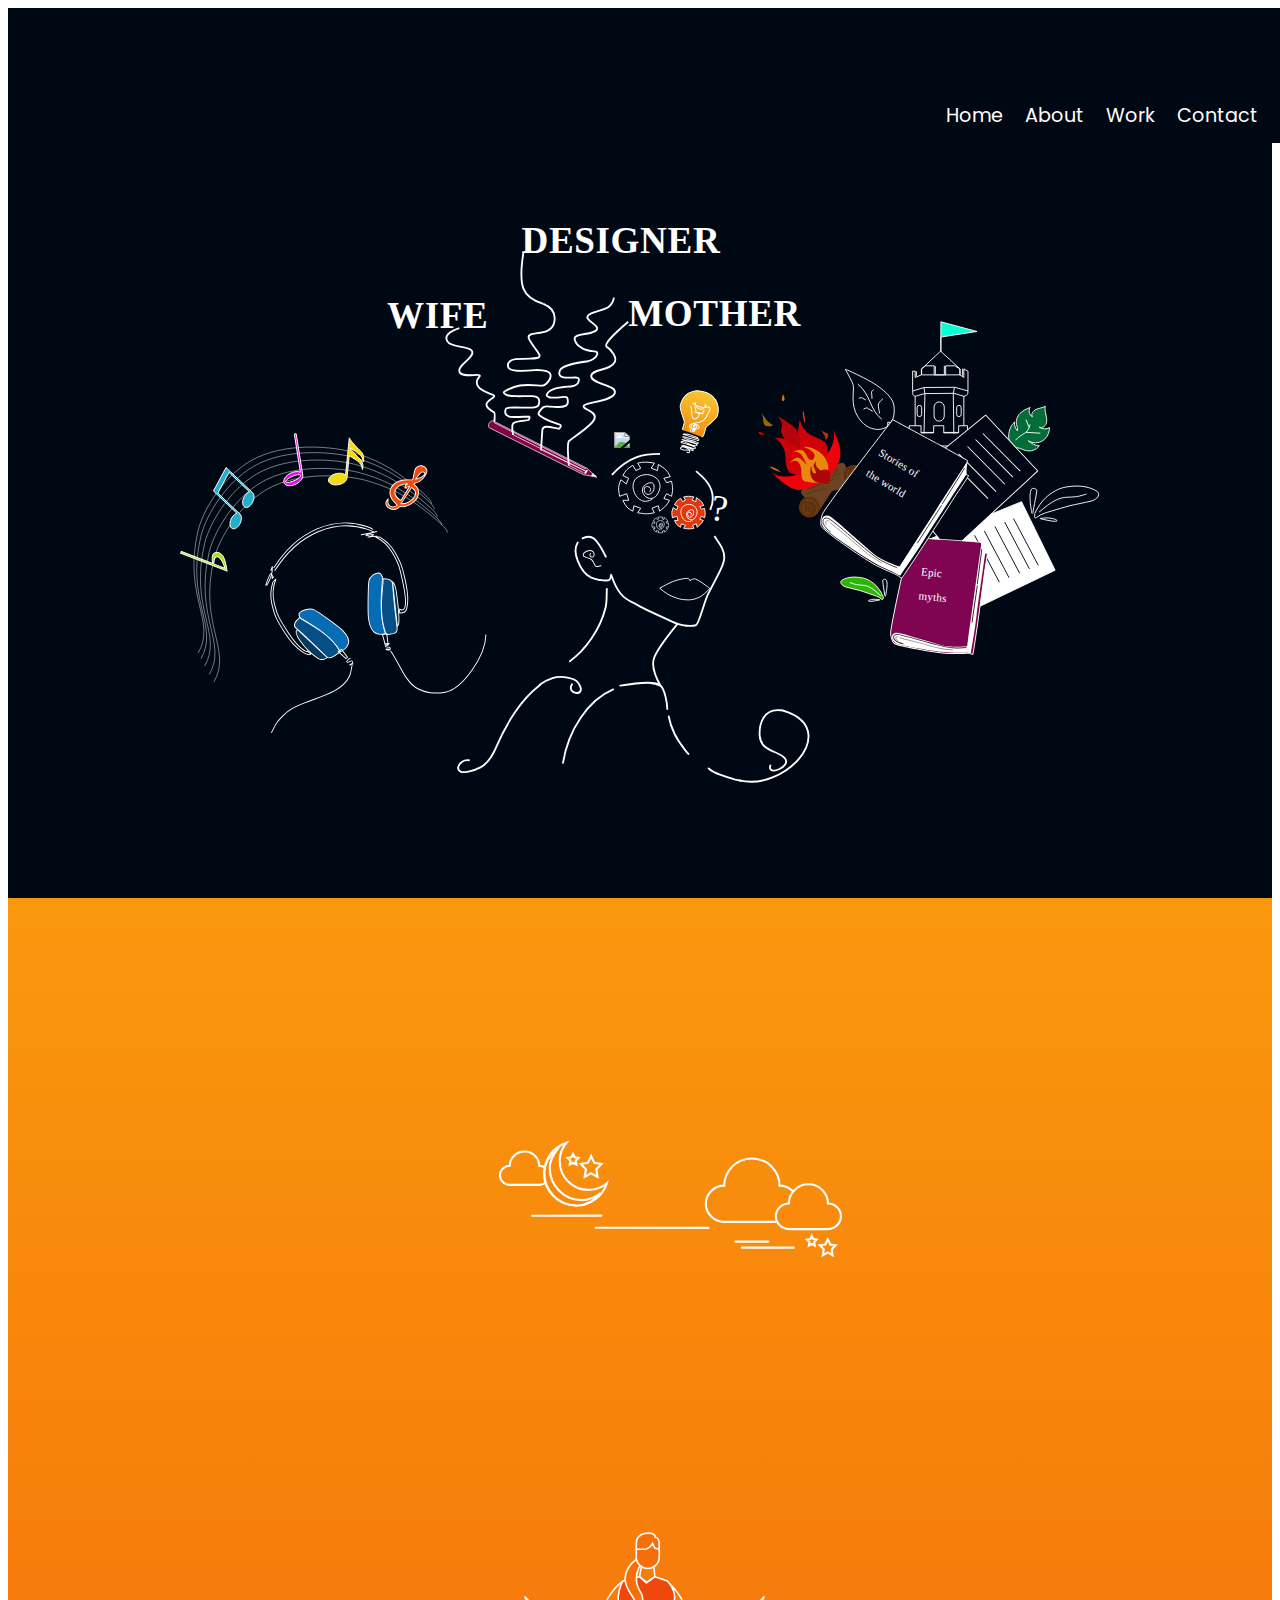
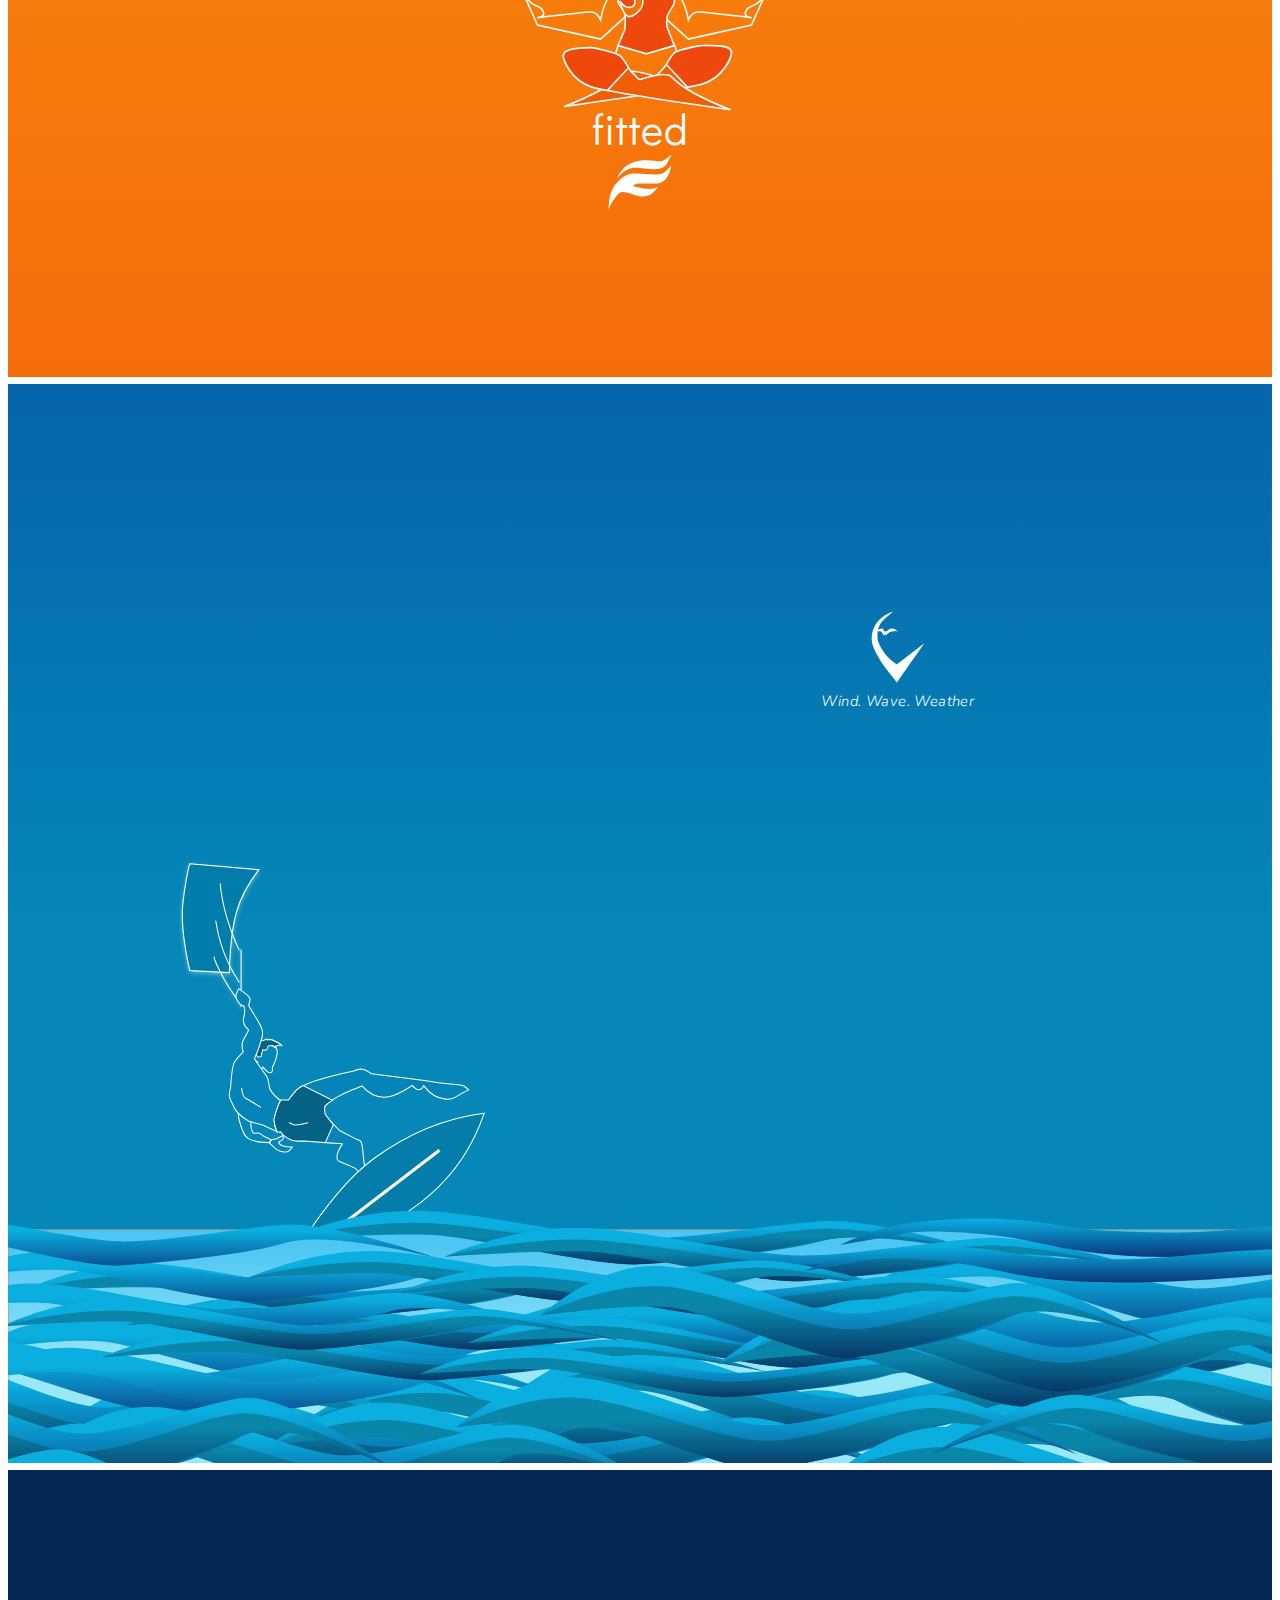
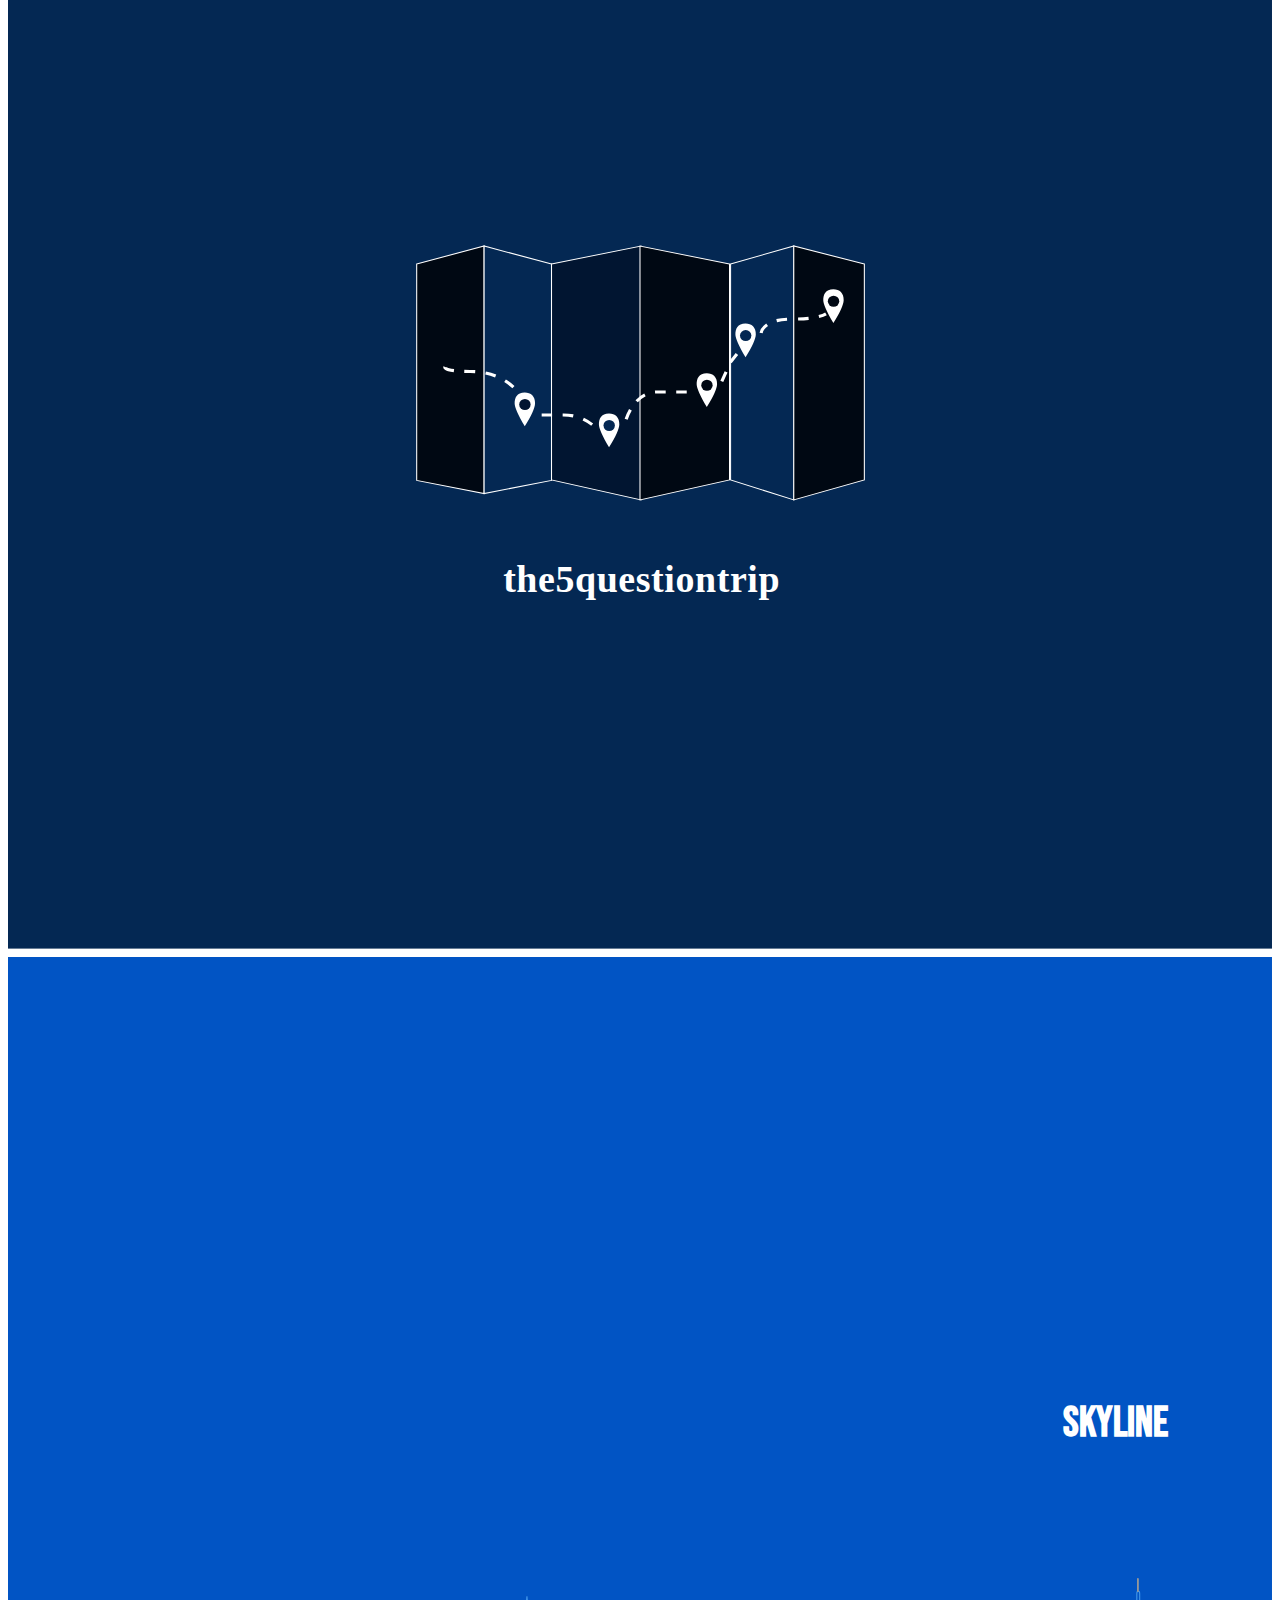
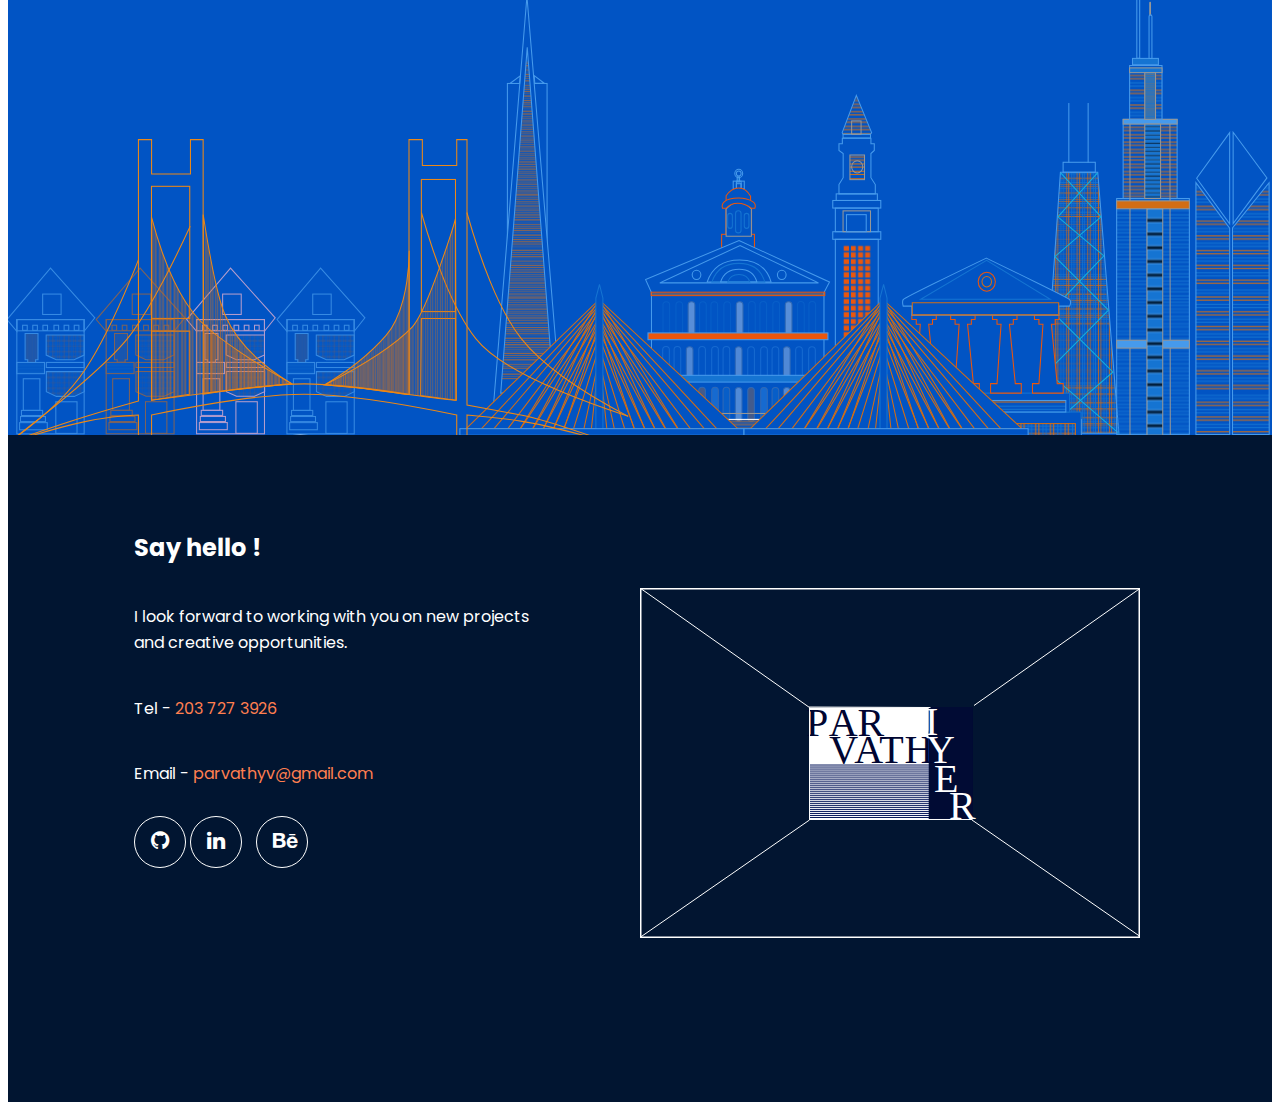
==== commit 30dfe4cd: "Changed font" ====
--- a/index.html
+++ b/index.html
@@ -9,7 +9,7 @@
     <link href="css/style.css" rel="stylesheet" type="text/css">
     <link href="myicon.ico" rel="shortcut icon" type="image/x-icon">
     <link href="https://cdnjs.cloudflare.com/ajax/libs/font-awesome/4.7.0/css/font-awesome.min.css" rel="stylesheet">
-    <link href="https://fonts.googleapis.com/css2?family=Lato:ital,wght@0,300;0,400;0,500;1,300&display=swap" rel="stylesheet">
+   <link href="https://fonts.googleapis.com/css2?family=Poppins:ital,wght@0,300;0,400;0,700;1,300;1,400&display=swap" rel="stylesheet">
     <link href="https://fonts.googleapis.com/css2?family=Didact+Gothic&display=swap" rel="stylesheet">
     <link href="https://fonts.googleapis.com/css2?family=Nunito+Sans&display=swap" rel="stylesheet">
     <link href="https://fonts.googleapis.com/css2?family=Bebas+Neue&display=swap" rel="stylesheet">
--- a/css/style.css
+++ b/css/style.css
@@ -0,0 +1,2698 @@
+/*Colors used
+Primary color : #e62107;
+Secondary color :#830F72  ;
+
+Typography
+color :#fff ;
+*/
+
+body {
+    background-color: white
+        /*#02305E*/
+    ;
+    font-family: 'Poppins', sans-serif;
+    font-size: 16px;
+    /* Sets the font size to 16px */
+    font-weight: 300;
+    /* Sets the font weight to 300 */
+    line-height: 1.6;
+    /* Sets the line-height to 1.6 * the font-size */
+    color: #fff;
+    box-sizing: border-box;
+    overflow: auto;
+}
+
+.spinner {
+    width: 120px;
+
+    position: absolute;
+    top: 48%;
+    left: 48%;
+   
+}
+
+
+.spinner-wrapper {
+    position: fixed;
+    top: 0;
+    left: 0;
+    right: 0;
+    bottom: 0;
+    /*background-color: #ff6347;*/
+    z-index: 999999;
+}
+
+h1 {
+    padding: 1rem;
+    font-weight: 700;
+    line-height: 1.4;
+    font-size: 2em;
+    /*margin-block-start: 0.5em;
+    margin-block-end: 0.5em;
+    margin-inline-start: 1px;
+    margin-inline-end: 1px;*/
+}
+
+h2,
+h3,
+h4 {
+    padding: 1rem;
+    font-weight: 700;
+    line-height: 1.4;
+}
+
+h2 {
+    font-size: 1.8em;
+    /*font-weight: 700;*/
+}
+
+h3 {
+    font-size: 1.5em;
+    /*font-weight: 400;*/
+}
+
+h4 {
+    font-size: 1.2em;
+    /*font-weight: 400;*/
+}
+
+p {
+    padding-left: 1rem;
+    font-size: 1em;
+    font-weight: 400;
+}
+
+a {
+    color: #ff7f50;
+    text-decoration: none;
+    /* No underlining */
+}
+
+a:visited {
+    /* visited link */
+    color: orange;
+}
+
+a:hover,
+a:focus {
+    color: #cc6540;
+    text-decoration: underline;
+    /* Underlining when hovering over a link */
+}
+
+a:active {
+    /* selected link */
+    color: #994c30;
+}
+
+img {
+    width: 100%;
+}
+
+.sidenav {
+    height: 100vh;
+    width: 0;
+    position: fixed;
+    z-index: 16;
+    top: 15vh;
+    left: 0;
+    background-color: #EB3C0C;
+    overflow-x: hidden;
+    transition: 0.5s;
+    padding-bottom: 1rem;
+    padding-top: 40px;
+    opacity: 0.9;
+}
+
+.vela_sidebar {
+    background-color: #02212A;
+}
+
+.menubutton {
+    margin-top: 2rem;
+    padding-left: 0.5rem;
+    padding-right: 0.5rem;
+    position: fixed;
+    top: 15vh;
+    /*border-radius:50%;*/
+
+    left: 3rem;
+    cursor: pointer;
+    font-size: 2.5em;
+    color: #02453B;
+}
+
+.menu_button {
+    background-color: #F67B0B;
+}
+
+.menu_button_vela {
+    background-color: #00080B;
+}
+
+
+.sidenav a {
+    padding: 6px 6px 6px 32px;
+    text-decoration: none;
+    font-size: 1rem;
+    color: #fff;
+    display: block;
+    transition: 0.3s;
+
+}
+
+.sidenav a:not(:first-child) {
+    border-bottom: 0.1px solid #BC4206;
+}
+
+.sidenav a:hover {
+    transform: translateX(10px);
+}
+
+.sidenav .closebtn {
+    position: absolute;
+    top: 0;
+    right: 25px;
+    font-size: 36px;
+    margin-left: 50px;
+}
+
+#menubutton_vela {
+    color: #238EB6;
+}
+
+/* user defined classes*/
+
+/*Index*/
+
+.wrapper {
+    margin: 0 auto;
+    padding: 0 0 0 0;
+    width: 100%;
+    height: 100vh;
+}
+
+#intro.wrapper {
+    background-color: #000813;
+
+}
+
+.container {
+    margin-top: 0;
+    margin-bottom: 0;
+    margin-left: auto;
+    margin-right: auto;
+    padding: 0 0 0 0;
+    width: 80%;
+    max-width: 2000px;
+}
+
+.container.navbar {
+    position: fixed;
+    display: flex;
+    width: 100%;
+    height: 15vh;
+    padding-top: 0;
+    background-color: #000813;
+    z-index: 3;
+    flex-direction: row;
+    flex-wrap: wrap;
+}
+
+main {
+    padding-top: 5rem;
+}
+
+#intro {
+    height: 90vh;
+    background-color: #000813;
+    position: relative;
+    display: flex;
+
+}
+
+.column {
+    display: flex;
+    flex-direction: column;
+
+    flex: 1;
+    justify-content: flex-end;
+}
+
+.menu {
+    font-weight: 400;
+    font-size: 1.2em;
+    display: flex;
+    justify-content: flex-end;
+    max-width: 60%;
+    overflow: hidden;
+    padding-right: 1.2rem;
+    padding-left: 4rem;
+}
+
+.menu a {
+    padding: 1.2rem;
+    color: #fff;
+    align-self: flex-end;
+}
+
+.menu .icon {
+    display: none;
+}
+
+
+.logo {
+    width: 12%;
+    margin-left: 10%;
+
+    padding-top: 2rem;
+}
+
+#DESIGNER:hover {
+    transform: scale(1.1, 1.1);
+}
+
+#WIFE:hover {
+    transform: scale(1.1, 1.1);
+}
+
+
+
+#MOTHER:hover {
+   transform: scale(1.1, 1.1);
+}
+
+
+#details_designer {
+    position: fixed;
+    bottom: 8%;
+    opacity: 1;
+    display: none;
+    right: 0;
+    width: 35%;
+    font-size: 1em;
+    border-radius: 10px;
+    background: #00174B;
+    padding: 0.5rem;
+}
+
+
+
+#details_wife {
+    position: fixed;
+    bottom: 25%;
+
+    font-size: 1em;
+    left: 0;
+    display: none;
+    width: 35%;
+    border-radius: 10px;
+    background: #00174B;
+    padding: 0.5rem;
+}
+
+#details_mother {
+    position: fixed;
+    top: 22%;
+    display: none;
+    right: 0;
+    font-size: 1em;
+    width: 35%;
+    border-radius: 10px;
+    background: #00174B;
+    padding: 0.5rem;
+}
+
+#details_designer:hover {
+    transform: scale(1.1, 1.1);
+}
+
+#details_wife:hover {
+    transform: scale(1.1, 1.1);
+}
+
+#details_mother:hover {
+    transform: scale(1.1, 1.1);
+}
+
+/*
+#illus_group{
+    transform:translate(-200px,94px);
+}
+*/
+/*.col1 {
+    width:50%;
+    height:100%;
+    padding-top:2rem;
+    position:relative;
+    padding-left:2rem;
+    
+   
+}
+.story{
+    position:absolute;
+    bottom:6%;
+}
+*/
+/*.col2{
+    height:40%;
+}
+
+*/
+
+.fade_in_block {
+    animation: fade_in 9s linear;
+}
+
+@keyframes fade_in {
+    0% {
+        transform: translate(10%, 0%);
+    }
+
+    100% {
+        transform: translate(0%, 0%);
+    }
+
+}
+
+#intro.containerfull {
+    overflow: hidden;
+
+}
+
+#intro.containerfull svg {
+    padding-top: 5rem;
+    height: 70%;
+
+}
+
+
+#my_illus {
+    margin: 0 auto;
+}
+
+/*#intro a span,#vela_scroll a span {*/
+
+.scrolldown span {
+    position: absolute;
+    bottom: 3rem;
+    left: 50%;
+    width: 46px;
+    height: 46px;
+    display: none;
+    /* margin-left: -23px; */
+    border: 1px solid #fff;
+    border-radius: 100%;
+    box-sizing: border-box;
+}
+
+/*#intro a span::after, #vela_scroll a span::after {*/
+
+.scrolldown span::after {
+    position: absolute;
+    top: 50%;
+    left: 50%;
+    content: '';
+    width: 16px;
+    height: 16px;
+    margin: -12px 0 0 -8px;
+    border-left: 1px solid #fff;
+    border-bottom: 1px solid #fff;
+    -webkit-transform: rotate(-45deg);
+    transform: rotate(-45deg);
+    -moz-transform: rotate(-45deg);
+    box-sizing: border-box;
+}
+
+a:any-link {
+    -webkit-text-decoration: none;
+}
+
+
+.grid_work {
+    margin: 0 auto;
+    padding: 4rem 0 0 0;
+    width: 80%;
+    max-width: 2000px;
+    font-size: 15px;
+    font-weight: 400;
+    display: flex;
+    flex-wrap: wrap;
+}
+
+.grid_work p {
+    padding: 0;
+}
+
+.grid_work .item:nth-child(3) ul,
+.grid_work .item:nth-child(1) ul {
+    padding-right: 2rem;
+}
+
+.item {
+    width: 100%;
+}
+
+.item h4 {
+    padding: 0 0 0 0;
+    /*margin-block-start: 0.2rem;
+    margin-block-end: 0.6rem;*/
+}
+
+.item p {
+    padding-right: 1rem;
+    padding-left: 0;
+}
+
+.grid_work>div {
+    flex: 0 50%;
+}
+
+.item img {
+    max-width: 100%;
+    max-height: 100%;
+}
+
+/*Footer*/
+
+.container.contact_details {
+    height: 50vh;
+    width: 80%;
+    display: flex;
+
+}
+
+.contact_information {
+    display: flex;
+    flex-direction: column;
+    justify-content: flex-start;
+    flex-basis: 50%;
+}
+
+.contact_information p {
+    width: 80%;
+    padding: 0 0 0 0;
+}
+
+.phone,
+.email,
+.social {
+    margin-top: 0.5rem;
+}
+
+#index_footer {
+    background-color: #011531;
+    margin-top: -6rem;
+    padding-bottom: 4rem;
+}
+
+.footer_header {
+    width: 80%;
+    padding-top: 1rem;
+    margin: 0 auto;
+    text-align: left;
+}
+
+footer h3 {
+    padding-top: 6rem;
+    padding-left: 0;
+}
+
+input[type=text],
+select,
+textarea {
+    width: 90%;
+    padding: 12px;
+    background: transparent;
+
+    border: 1px solid #ccc;
+    border-radius: 5px;
+    margin-top: 6px;
+    margin-bottom: 16px;
+}
+
+input[type=submit] {
+    background: transparent;
+    color: #fff;
+    border-radius: 10px;
+    padding: 12px 20px;
+    border: 1px solid white;
+    cursor: pointer;
+}
+
+input[type=submit]:hover {
+    background-color: #45a049;
+}
+
+input[type=text]::placeholder {
+    /* Chrome, Firefox, Opera, Safari 10.1+ */
+    color: white;
+    opacity: 1;
+    /* Firefox */
+}
+
+input[type=text]:-ms-input-placeholder {
+    /* Internet Explorer 10-11 */
+    color: white;
+}
+
+input [type=text]::-ms-input-placeholder {
+    /* Microsoft Edge */
+    color: white;
+}
+
+input textarea::placeholder {
+    /* Chrome, Firefox, Opera, Safari 10.1+ */
+    color: white;
+    opacity: 1;
+    /* Firefox */
+}
+
+input textarea:-ms-input-placeholder {
+    /* Internet Explorer 10-11 */
+    color: white;
+}
+
+input textarea::-ms-input-placeholder {
+    /* Microsoft Edge */
+    color: white;
+}
+
+.fa {
+    padding: 1rem;
+    border-radius: 50%;
+    border: 1.5px solid white;
+    width: 18px;
+    height: 18px;
+    text-align: center;
+    text-decoration: none;
+    margin: 5px 10px 0 0;
+}
+
+.fa-github {
+    color: white;
+    margin: 0 auto;
+}
+
+.fa-linkedin {
+    color: white;
+}
+
+.fa-behance {
+    color: white;
+}
+
+.covers img {
+    margin-top: 5rem;
+
+}
+
+#about_header.container {
+    background-color: #5B0130;
+}
+
+/*Work*/
+
+#work_header .container {
+    background-color: #DD3804;
+    z-index: 3;
+}
+
+body.work {
+    background-color: #DD3804;
+}
+
+#work1_fitted.wrapper {
+    padding-top: 10rem;
+}
+
+#work1_fitted {
+    height: auto;
+
+}
+
+#work1_vela,
+#work1_trip,
+#work1_skyline {
+    height: auto;
+    background-color: #011217;
+    padding-top: 3rem;
+    padding-bottom: 5rem;
+}
+
+#case_study {
+    margin: 0 auto;
+
+    z-index: 9999;
+
+}
+
+#work1_trip {
+    background-color: #042853;
+}
+
+.top_ul {
+    padding-top: 1rem;
+    padding-bottom: 1rem;
+}
+
+#work1_fitted .container {
+    background-color: #DD3804;
+    display: flex;
+    height: 80%;
+    padding-top: 0;
+    padding-bottom: 3rem;
+}
+
+#work1_vela .container,
+#work1_trip .container,
+#work1_skyline .container {
+    background-color: #011217;
+    display: flex;
+    height: 80%;
+    /*align-self: flex-end;*/
+    padding-top: 3rem;
+    padding-bottom: 3rem;
+}
+
+#work1_trip .container {
+    background-color: #042853;
+}
+
+.icon {
+    z-index: 4;
+}
+
+.work1 .describe {
+    width: 50%;
+}
+
+#work1_vela .describe {
+    padding-right: 2rem;
+}
+
+#work1_trip img {
+    padding-left: 2rem;
+}
+
+#work1_fitted h2,
+h3,
+p {
+    /*margin-block-start: 0.6em;
+    margin-block-end: 0.6em;*/
+    padding: 0 0 0 0;
+}
+
+#vela_work_intro,
+#work_intro {
+    padding-top: 6rem;
+    padding-bottom: 8rem;
+}
+
+.work_image {
+    display: flex;
+    flex-direction: column;
+    justify-content: center;
+    width: 50%;
+}
+
+.work_image img {
+    align-content: flex-end;
+}
+
+
+#trip_work_header .container {
+    background-color: #042853;
+    width: 100%;
+}
+
+#trip {
+    color: #042853;
+}
+
+#skyline_work_header .container {
+    background-color: #042853;
+    width: 100%;
+}
+
+#work_skyline {
+    color: #D92C01;
+}
+
+/*Vela*/
+
+#vela_work_header .container {
+    background-color: #011217;
+    width: 100%;
+}
+
+#vela {
+    background-color: #fff;
+}
+
+#vela_process.wrapper {
+    background-color: white;
+    height: auto;
+    padding-bottom: 7rem;
+    padding-top: 8em;
+}
+
+#vela_process p,
+h1,
+h2 {
+    padding: 0 0 0 0;
+}
+
+.work_sections.process {
+    padding-top: 0;
+    padding-bottom: 0;
+}
+
+.row {
+    border: 0.5px solid #fff;
+    padding-left: 1rem;
+    background-color: #176987;
+    color: #fff;
+}
+
+#phase1 {
+    margin-top: 3rem;
+}
+
+ul {
+    padding-left: 1rem;
+}
+
+/*Fitted*/
+
+#fitted_work_header .container {
+    background-color: #EB560C;
+    width: 100%;
+}
+
+body.portfolio {
+    background-color: #EB560C;
+    font-size:24px;
+}
+#vela .menu a{
+    font-size:18px;
+}
+.portfolio_header {
+    padding-top: 40px;
+
+}
+#fitted .menu a{
+    font-size:18px;
+}
+#fitted .dropbtn,#vela .dropbtn{
+     font-size:18px;
+
+}
+
+#fitted .dropdown, #vela .dropdown{
+   padding-bottom: 0.9rem;
+     
+}
+.frame {
+width:50%;
+margin:0 auto;
+}
+
+
+.portfolio .frame h1 {
+    color:#00873D;
+    padding-top:4rem;
+    padding-bottom:2rem;
+    margin-left:auto;
+    margin-right:auto;
+}
+
+#vela .frame h1{
+   color:#0C71AC; 
+}
+
+.frame iframe{
+    margin-left:5rem;
+  
+
+}
+
+.containerfull {
+    background-color: white;
+}
+
+/*.containerfull h3,*/
+.containerfull p {
+    padding: 2rem;
+
+}
+
+.containerfull p:nth-child(1) {
+    padding-bottom: 0.5rem;
+
+}
+
+.containerfull p:nth-child(2) {
+    padding-top: 0;
+}
+
+.work_sections {
+    width: 60%;
+    margin: 0 auto;
+    padding-top: 1rem;
+    padding-bottom: 1rem;
+}
+
+.work_sections iframe{
+
+height:600px;
+}
+
+.work_sections img {
+    padding-top: 2rem;
+}
+
+.work_sections p,
+h2,
+h3,
+h4 {
+    padding: 0 0 0 0;
+}
+
+.work_sections .describe p {
+    padding-top: 1rem;
+}
+
+#logo_vela h3 {
+    padding-top: 1rem;
+}
+
+.modalbox img {
+    width: 30%;
+    margin-right: 1rem;
+    margin-top: 2rem;
+    padding-top: 0;
+    border-radius: 10px;
+    border: 1px solid #EB560C;
+    -webkit-transition: .3s ease-in-out;
+    transition: .3s ease-in-out;
+}
+
+#vela .modalbox img {
+    border: 1px solid #035D7D;
+}
+
+.modalbox.one img {
+    width: 45%;
+    margin-right: 1rem;
+}
+
+.modalbox.two img {
+    width: 45%;
+    margin-right: 1rem;
+}
+
+.modalbox.four img {
+    width: 23%;
+    margin-right: 0.5rem;
+}
+
+.modalbox img:hover {
+    -webkit-transform: scale(1.1);
+    /*Safari & Chrome*/
+    transform: scale(1.1);
+    /*W3C*/
+    -moz-transform: scale(1.1);
+    /*Firefox*/
+}
+
+#wireframe .modalbox img {
+    margin-bottom: 0;
+}
+
+/*.dark{
+    background-color: #202020;
+    color:#fff;
+    height:100%;
+    padding-bottom:5rem; 
+}*/
+
+.light {
+    background-color: white;
+    height: 100%;
+}
+
+#vela .light {
+    color: #0C71AC;
+}
+
+#fitted .light {
+    color: #A92201;
+}
+
+.work h2,
+.work h3,
+.work h4 {
+    color: #fff;
+}
+
+#fitted h2,
+#fitted h3,
+#fitted h4 {
+    color: #00873D;
+}
+
+#vela h3,
+#vela h4 {
+    color: #238EB6;
+}
+
+#vela h2 {
+    color: #03506D;
+}
+
+#gestures img,
+#wireframe img,
+#high_fidelity img {
+    margin-bottom: 5rem;
+}
+
+#gestures img {
+    margin-top: 2rem;
+}
+
+#interactions {
+    display: flex;
+    flex-direction: row;
+}
+
+#interactions div {
+    margin-right: 0.5rem;
+}
+
+#interactions div:last-child {
+    margin-right: 0;
+}
+
+.my_video {
+    background-color: white;
+    padding: 0 0 0 0;
+    margin: 4rem auto;
+}
+
+#animation {
+    padding-bottom: 3rem;
+}
+
+#vela .skills h3 {
+    color: #fff;
+}
+
+/*About*/
+
+body.about {
+    background-color: #5B0130;
+}
+
+#about_header .container {
+    background-color: #5B0130;
+    width: 100%;
+}
+
+.profile {
+    display: flex;
+    overflow: hidden;
+}
+
+.content_img {
+    font-size: 12px;
+    width: 100%;
+    background: #36001C;
+}
+
+.content_img div {
+    width: 80%;
+    margin: 0 auto;
+    bottom: 20%;
+    left: 0;
+    color: white;
+    padding-bottom: 3rem;
+    font-size: 16px;
+}
+
+.row {
+    flex: 50%;
+}
+
+#about_skills .row {
+    background: transparent;
+}
+
+.skills {
+    justify-content: space-around;
+}
+
+.profile_pic img {
+    width: auto;
+}
+
+#about_story.wrapper,
+#about_main.wrapper {
+    height: auto;
+}
+
+#about_skills.wrapper {
+    background-color: #880148;
+    height: auto;
+}
+
+#about_skills .container {
+    margin-top: 5rem;
+    padding-top: 3rem;
+    padding-bottom: 5rem;
+}
+
+#about_story p,
+h1,
+h2,
+#about_main p,
+h1,
+h2,
+#about_skills p,
+h1,
+h2 {
+    padding: 0 0 0 0;
+}
+
+.portfolio .wrapper {
+    padding-bottom: 3rem;
+    padding-top: 2rem;
+    border-bottom: 0.5px dashed gray;
+}
+
+.portfolio h1 {
+    font-size: 2em;
+}
+
+.portfolio h2 {
+    font-size: 1.5em;
+}
+
+.portfolio h3 {
+    font-size: 1.2em;
+}
+
+.portfolio h4 {
+    font-size: 1em;
+}
+
+a.button {
+    background-color: transparent;
+    color: #fff;
+    border: 2px solid white;
+    display: inline-block;
+    width: 250px;
+    border-radius: 15px;
+    margin-top: 3rem;
+    padding: 10px;
+    font-size: 1em;
+    font-weight: 400;
+    text-align: center;
+    text-decoration: none;
+    text-transform: uppercase;
+}
+
+a.button.resume:visited {
+    background: linear-gradient(to bottom, #ff6699 0%, #ff3399 100%);
+    color: #fff;
+    font-weight: 700;
+}
+
+.about a:visited {
+    color: #FB5B7D;
+}
+
+#home a:visited {
+    color: #3B87F8;
+}
+
+.work a:visited {
+    color: #F6C00B;
+}
+
+#vela a:visited {
+    color: #81C1FF;
+}
+
+.improv .top_ul {
+    padding-bottom: 0;
+}
+
+#vela h4,
+#sol h4 {
+    padding-top: 2rem;
+}
+
+#sol img {
+    padding-top: 0;
+}
+
+a.button.resume:hover,
+a.button.resume:focus {
+    background-color: #EC1D49;
+    text-decoration: none;
+    color: #fff;
+}
+
+a.button.resume:active {
+    background-color: #36001C;
+}
+
+a.button.learn_fitted:visited {
+    background-color: #A51F03;
+    color: #F6C00B;
+    font-weight: 700;
+}
+
+a.button.learn_fitted:hover,
+a.button.learn_fitted:focus {
+    background-color: #F43710;
+    text-decoration: none;
+    color: #fff;
+}
+
+a.button.learn_fitted:active {
+    background-color: #A92201;
+    color: #fff;
+}
+
+a.button.learn_vela:visited {
+    background: linear-gradient(to bottom, #0EB5F4 0%, #036C93 100%);
+    color: #036C93;
+    font-weight: 700;
+}
+
+a.button.learn_vela:hover,
+a.button.learn_vela:focus {
+    background-color: #0EB5F4;
+    text-decoration: none;
+    color: #fff;
+}
+
+a.button.learn_vela:active {
+    background-color: #036C93;
+    color: #fff;
+}
+
+a.button.portfolio_fitted {
+    border: 2px solid #F43710;
+    color: #A92201;
+}
+
+
+
+.side {
+    margin-left: -1.2rem;
+    width: 150px;
+    margin-top: 1.2rem;
+    font-size: 0.8em;
+}
+
+a.button.portfolio_fitted.double {
+
+    width: 300px;
+    margin-left: 3rem;
+    border-color: #00873D;
+
+
+}
+
+a.button.portfolio_vela.double {
+
+    width: 300px;
+    margin-left: 3rem;
+    border-color: #55D6EF;
+
+
+}
+
+a.button.portfolio_fitted:visited {
+    background: linear-gradient(to bottom, #F43710 0%, #A92201 100%);
+    color: #F6C00B;
+    font-weight: 700;
+}
+
+a.button.portfolio_fitted:hover,
+a.button.learn_fitted:focus {
+    background-color: #F43710;
+    text-decoration: none;
+    color: #fff;
+}
+
+a.button.portfolio_fitted:active {
+    background-color: #A92201;
+    color: #fff;
+}
+
+a.button.portfolio_vela {
+    border: 2px solid #036C93;
+    color: #0EB5F4;
+}
+
+a.button.portfolio_vela:visited {
+    background: linear-gradient(to bottom, #0EB5F4 0%, #036C93 100%);
+    color: #4F9BF5;
+    font-weight: 700;
+}
+
+a.button.portfolio_vela:hover,
+a.button.learn_vela:focus {
+    background-color: #0EB5F4;
+    text-decoration: none;
+    color: #fff;
+}
+
+a.button.portfolio_vela:active {
+    background-color: #036C93;
+    color: #fff;
+}
+
+.menu a:hover {
+    opacity: 0.9;
+}
+
+/* The container <div> - needed to position the dropdown content */
+
+.dropdown {
+    /*position: relative;
+  display: inline-block;*/
+    padding-bottom: 1.2rem;
+    align-self: flex-end;
+}
+
+.dropbtn {
+    background: transparent;
+    color: #fff;
+    border: none;
+    padding-left: 1.2rem;
+    padding-right: 1.2rem;
+}
+
+/* Dropdown Content (Hidden by Default) */
+
+.dropdown-content {
+    display: none;
+    position: absolute;
+    background-color: #E94005;
+    border-radius: 5px;
+    font-size: 0.9em;
+    width: 225px;
+    box-shadow: 0px 8px 16px 0px rgba(0, 0, 0, 0.2);
+    z-index: 1;
+}
+
+.vela_submenu {
+    background-color: #012F6F;
+}
+
+/* Links inside the dropdown */
+
+.dropdown-content a {
+    color: #fff;
+    padding: 1.2rem;
+    text-decoration: none;
+    display: block;
+    border-bottom: 0.5px solid gray;
+}
+
+/* Change color of dropdown links on hover */
+
+.dropdown-content a:hover {
+    background-color: #F59C45;
+}
+
+.dropdown-content.vela_submenu a:hover {
+    background-color: #1B7DF3;
+}
+
+/* Show the dropdown menu on hover */
+
+.dropdown:hover .dropdown-content {
+    display: block;
+}
+
+/*Change the background color of the dropdown button when the dropdown content is shown*/
+
+.dropdown:visited .dropbtn {
+    color: orange;
+}
+
+.dropdown:hover .dropbtn {
+    color: orange;
+}
+
+#vela .dropdown:hover .dropbtn {
+    color: #086DF8;
+}
+
+.clouds {
+    transform: translateY(10%);
+
+    -webkit-transform: translateY(10%);
+    -o-transform: translateY(10%);
+    -ms-transform: translateY(10%);
+
+}
+
+
+
+
+
+@media screen and (min-width: 1800px) {
+    .containerfull {
+        padding-top: 2rem;
+    }
+
+    /*#intro.containerfull svg{
+       padding-top:7rem;
+    }*/
+
+    .container {
+        margin-top: 0;
+        margin-bottom: 0;
+        margin-left: auto;
+        margin-right: auto;
+        padding: 0 0 0 0;
+        width: 100%;
+        max-width: 3000px;
+    }
+
+
+    #intro .container {
+        width: 80%;
+
+    }
+
+    body {
+        font-size: 18px;
+    }
+
+    .content_img div {
+        font-size: 1.8em;
+    }
+
+    .grid_work {
+        font-size: 1em;
+        padding-bottom: 3rem;
+    }
+
+    .contact_information p {
+        padding-left: 0;
+    }
+
+    .fa {
+        width: 24px;
+        height: 24px;
+    }
+
+    footer {
+        font-size: 1em;
+    }
+
+    .covers img {
+        margin-top: 7rem;
+
+    }
+
+    .dropdown-content {
+        width: 300px;
+        text-align: left;
+    }
+
+    .sidenav a {
+        font-size: 18px;
+        padding-top: 0.5rem;
+        padding-bottom: 0.5rem;
+    }
+
+    #about_skills.wrapper {
+        width: 100%;
+    }
+
+    #about_skills .container {
+        width: 80%;
+        margin: 0 auto;
+    }
+
+    a.button {
+        width: 300px;
+    }
+
+    #work1_fitted .container,
+    #work1_vela .container,
+    #work1_trip .container,
+    #work1_skyline .container {
+        width: 80%;
+        height: 80%;
+        margin: 0 auto;
+        padding-top: 6rem;
+    }
+
+    #work1_fitted .container {
+        padding-top: 0rem;
+        padding-bottom: 8rem;
+    }
+
+    #fitted_anim,
+    #vela_anim,
+    #trip_anim,
+    #skyline_anim {
+        width: 49.8%;
+        height: 85%;
+        display: inline-block;
+    }
+
+    #fitted_anim,
+    #trip_anim {
+        margin-left: 0.1rem;
+    }
+
+    #index_footer {
+        margin-top: 0;
+    }
+
+
+}
+
+@media screen and (max-width: 1440px) {
+    body {
+        font-size: 16px;
+    }
+
+    #intro.containerfull svg {
+        padding-top: 8rem;
+    }
+
+    #intro .container {
+        height: 85vh;
+        background-color: #000813;
+        position: relative;
+        display: flex;
+        flex-flow: column wrap;
+    }
+
+    #work1_fitted.wrapper {
+        padding-top: 14rem;
+    }
+
+    .container.navbar {
+        height: 15vh;
+    }
+
+    .scrolldown span {
+        bottom: 8rem;
+    }
+
+    .describe h1 {
+        position: relative;
+    }
+
+    .col1 p {
+        position: relative;
+        bottom: 0;
+    }
+
+    .navbar .column:nth-child(2) {
+        padding-right: 0;
+    }
+
+    .grid_work {
+        height: auto;
+        font-size: 1em;
+    }
+
+    .content_img div {
+        font-size: 1.5em;
+    }
+
+    .grid_work img {
+        padding-top: 0;
+    }
+
+
+    .wrapper {
+        height: auto;
+    }
+
+    .menu {
+        font-weight: 400;
+        font-size: 1.2em;
+        display: flex;
+        max-width: 100%;
+    }
+
+    .covers img {
+        margin-top: 8rem;
+
+    }
+
+    .menu a {
+        padding: 0.7rem;
+    }
+
+    .container.contact_details {
+        height: 50vh;
+        width: 80%;
+        display: flex;
+        justify-content: flex-start;
+        overflow: hidden;
+    }
+
+    .contact_information {
+        display: flex;
+        flex-direction: column;
+        justify-content: flex-start;
+        flex-basis: 50%;
+    }
+
+    .contact_information p {
+        width: 80%;
+        padding: 0 0 0 0;
+    }
+
+    .phone,
+    .email,
+    .social {
+        margin-top: 0.5rem;
+    }
+
+    #index_footer {
+        background-color: #011531;
+        margin-top: -6rem;
+        padding-bottom: 4rem;
+    }
+
+    .footer_header {
+        width: 80%;
+        padding-top: 4rem;
+        margin: 0 auto;
+        text-align: left;
+    }
+
+    footer h3 {
+        padding-top: 6rem;
+        padding-left: 0;
+    }
+
+    input[type=text],
+    select,
+    textarea {
+        width: 90%;
+        padding: 12px;
+        background: transparent;
+        border: 1px solid #ccc;
+        border-radius: 5px;
+        margin-top: 6px;
+        margin-bottom: 16px;
+    }
+
+    input[type=submit] {
+        background: transparent;
+        color: #fff;
+        border-radius: 10px;
+        padding: 12px 20px;
+        border: 1px solid white;
+        cursor: pointer;
+    }
+
+    input[type=submit]:hover {
+        background-color: #45a049;
+    }
+
+    input[type=text]::placeholder {
+        /* Chrome, Firefox, Opera, Safari 10.1+ */
+        color: white;
+        opacity: 0.3;
+        /* Firefox */
+    }
+
+    input[type=text]:-ms-input-placeholder {
+        /* Internet Explorer 10-11 */
+        color: white;
+    }
+
+    input [type=text]::-ms-input-placeholder {
+        /* Microsoft Edge */
+        color: white;
+    }
+
+    input textarea::placeholder {
+        /* Chrome, Firefox, Opera, Safari 10.1+ */
+        color: white;
+        opacity: 1;
+        /* Firefox */
+    }
+
+    input textarea:-ms-input-placeholder {
+        /* Internet Explorer 10-11 */
+        color: white;
+    }
+
+    input textarea::-ms-input-placeholder {
+        /* Microsoft Edge */
+        color: white;
+    }
+
+    .work_sections {
+        padding-top: 2rem;
+    }
+
+    /*h1{
+        font-size:2em;
+    }
+    h2{
+        font-size:1.7em;
+    }
+    h3{
+        font-size:1.3em;
+    }
+    h4{
+        font-size:1.1em;
+    }*/
+    #work1_fitted .container {
+        display: flex;
+    }
+
+    #work1_fitted .describe,
+    #work1_vela .describe {
+        padding-right: 2rem;
+        width: 50%;
+    }
+
+    #work1_fitted h2,
+    h3,
+    p,
+    h4,
+    a {
+        /*margin-block-start: 1em;
+        margin-block-end: 1em;*/
+    }
+
+    .my_video {
+        width: 720px;
+        height: 500px;
+    }
+
+    .portfolio .wrapper {
+        padding-bottom: 2rem;
+        padding-top: 6rem;
+    }
+
+    .dropdown {
+        padding-bottom: 0.7rem;
+    }
+
+    .work_sections {
+        width: 75%;
+    }
+}
+
+@media screen and (max-width: 1024px) {
+    body {
+        font-size: 16px;
+    }
+
+
+
+    .logo {
+        width: 12%;
+        margin-left: 20%;
+
+        margin-bottom: -3rem;
+    }
+
+    #intro.containerfull svg {
+        padding: 7rem;
+        padding-top: 10rem;
+    }
+
+    .my_video {
+        width: 800px;
+        height: 580px;
+    }
+
+    .content_img div {
+        font-size: 18px;
+    }
+
+    .covers img {
+        margin-top: 10rem;
+
+    }
+
+    .grid_work .item:nth-child(2) p,
+    .grid_work .item:nth-child(4) p {
+        padding-right: 0;
+    }
+
+    #intro.wrapper {
+        padding-bottom: 4rem;
+    }
+
+    .work_sections {
+        width: 70%;
+        padding-top: 1rem;
+    }
+
+    .frame {
+width:45%;
+margin:0 auto;
+}
+
+
+.portfolio .frame h1 {
+   
+    margin-left:0.7rem;
+   
+}
+/*
+#vela .frame h1{
+   color:#0C71AC; 
+}
+*/
+.frame iframe{
+    margin-left:0;
+  
+
+}
+
+    .scrolldown span {
+        opacity: 0;
+    }
+
+
+    .portfolio_header {
+        padding-top: 180px;
+    }
+
+    .portfolio h1 {
+        font-size: 1.8em;
+    }
+
+    .portfolio h2 {
+        font-size: 1.5em;
+    }
+
+    .portfolio h3 {
+        font-size: 1.2em;
+    }
+
+    .sidenav {
+        padding-top: 30px;
+    }
+
+    .sidenav a {
+        font-size: 1.1em;
+        padding: 0 0 0 32px;
+    }
+
+
+
+    .sidenav .closebtn {
+
+        right: 15px;
+        font-size: 36px;
+        margin-left: 15px;
+    }
+
+    .portfolio .wrapper {
+        padding-bottom: 2rem;
+        padding-top: 2rem;
+    }
+
+    #vela_work_intro,
+    #work_intro {
+        padding-bottom: 4rem;
+        padding-top: 3rem;
+    }
+
+    #vela_process.wrapper {
+        padding-bottom: 6em;
+        padding-top: 5em;
+    }
+
+    .col1.story h1 {
+        font-size: 1.8em;
+    }
+
+    .dropdown {
+        padding-bottom: 0.70rem;
+    }
+
+    .dropdown-content {
+        width: 175px;
+        text-align: left;
+    }
+
+    footer {
+        font-size: 16px;
+    }
+}
+
+@media screen and (max-width: 768px) {
+    #intro {
+        padding-top: 4rem;
+        margin-top: 0;
+    }
+
+    a.button.portfolio_fitted.double {
+
+        width: 250px;
+        margin-left: 0;
+
+
+
+    }
+
+    a.button.portfolio_vela.double {
+
+        width: 200px;
+        margin-left: 0;
+
+
+
+    }
+
+    #intro .container {
+        height: auto;
+        display: block;
+    }
+
+    .col1 {
+        width: auto;
+    }
+
+    .logo {
+        width: 14%;
+        margin-left: 20%;
+
+        margin-bottom: -2rem;
+    }
+
+
+
+    .sidenav {
+        padding-top: 20px;
+    }
+
+    .sidenav a {
+        font-size: 1em;
+        padding: 0 0 0 32px;
+    }
+
+    .sidenav .closebtn,
+    .sidenav.vela_sidebar.closebtn {
+        top: -2rem;
+        right: 15px;
+        font-size: 28px;
+        margin-left: 15px;
+    }
+
+    .grid_work {
+        display: block;
+    }
+
+
+    .grid_work>div {
+        flex: none;
+    }
+
+    .container.navbar {
+        height: 15vh;
+    }
+
+    .navbar .column:nth-child(2) {
+        padding-right: 2rem;
+    }
+
+    .column {
+        justify-content: flex-end;
+    }
+
+    #work1_fitted .container,
+    #work1_vela .container,
+    #work1_trip .container,
+    #work1_skyline .container {
+        display: block;
+    }
+
+    #work1_trip img,
+    #work1_skyline img {
+        padding-top: 6rem;
+    }
+
+    .container.contact_details {
+        display: block;
+        height: auto;
+        padding-bottom: 5rem;
+    }
+
+    .contact_information {
+        display: block;
+    }
+
+    .contact_form {
+        padding: 0;
+        margin-top: 1rem;
+    }
+
+    .contact_information>p {
+        width: auto;
+    }
+
+    .grid_work {
+        font-size: 16px;
+    }
+
+    .work_image {
+        display: block;
+        width: auto;
+    }
+
+    #work1_fitted .describe,
+    #work1_vela .describe {
+        padding-right: 0;
+        width: 100%;
+    }
+
+    .modalbox img {
+        width: 28%;
+        margin-right: 1rem;
+        margin-top: 2rem;
+    }
+
+    .modalbox.one img {
+        width: 70%;
+        margin-right: 1rem;
+    }
+
+    .modalbox.two img {
+        width: 40%;
+        margin-right: 1rem;
+    }
+
+    .modalbox.four img {
+        width: 22%;
+        margin-right: 0.5rem;
+    }
+
+    .menubutton {
+        font-size: 1.3em;
+
+    }
+
+    #intro.containerfull svg {
+        padding-top: 2rem;
+        padding-left: 6rem;
+        padding-right: 6rem;
+    }
+}
+
+@media screen and (max-width: 500px) {
+    body {
+        font-size: 11px;
+        font-weight: 400;
+    }
+
+    main {
+        padding-top: 5rem;
+    }
+
+
+    .covers img {
+        margin-top: 8rem;
+
+    }
+
+    .logo {
+
+
+        margin-bottom: -1.3rem;
+    }
+
+    #intro {
+        padding-top: 0;
+        height: 50vh;
+    }
+
+    #intro.containerfull svg {
+        padding-top: 2rem;
+        padding-left: 5rem;
+        padding-right: 5rem;
+    }
+
+
+    .menu,
+    .menu1 {
+        font-weight: 400;
+        font-size: 1.2em;
+        display: flex;
+        max-width: 100%;
+    }
+
+    .menu a,
+    .menu1 a {
+        display: none;
+    }
+
+    .menu a.icon,
+    .menu1 a.icon {
+        float: right;
+        display: block;
+    }
+
+    #details_designer {
+
+        bottom: 45%;
+
+
+        width: 60%;
+
+
+    }
+
+    .containerfull p {
+        padding: 0.5rem;
+    }
+
+    #details_wife {
+
+        bottom: 40%;
+
+
+
+        width: 50%;
+
+    }
+
+    #details_mother {
+
+        top: 15%;
+
+
+        width: 50%;
+
+    }
+
+    .dropbtn {
+        display: none;
+        padding-left: 0.3rem;
+        padding-right: 0.3rem;
+    }
+
+    footer h3 {
+        padding-top: 2rem;
+    }
+
+    /* The "responsive" class is added to the menu with JavaScript when the user clicks on the icon. This class makes the menu look good on small screens
+    (display the links vertically instead of horizontally) */
+    .menu.responsive,
+    .menu1.responsive {
+        position: relative;
+    }
+
+    .menu.responsive a,
+    .menu1.responsive a {
+        float: none;
+        display: block;
+        padding-top: 0.7rem;
+        padding-right: 0.3rem;
+        padding-bottom: 0.7rem;
+        padding-left: 0.3rem;
+        text-align: right;
+    }
+
+    .menu.responsive .dropbtn,
+    .menu1.responsive .dropbtn {
+        float: none;
+        display: block;
+    }
+
+    .fa {
+        padding: 0.5rem;
+        border-radius: 50%;
+        border: 1px solid white;
+        width: 20px;
+        height: 20px;
+        margin: 2px 5px 0 0;
+    }
+
+    .fa-bars {
+        border: none;
+        margin: 0;
+        padding: 0;
+    }
+
+    .about img {
+        margin-top: 0;
+        padding-top: 3rem;
+    }
+
+    .containerfull {
+        margin-top: -2em;
+    }
+
+    .container.navbar {
+        height: 12vh;
+    }
+
+    .describe h1 {
+        font-size: 1.8em;
+    }
+
+    #about_skills .container {
+        margin-top: 1rem;
+        padding-top: 1rem;
+        padding-bottom: 2rem;
+    }
+
+    .portfolio_header {
+        padding-top: 100px;
+    }
+
+    #about_skills h3,
+    #about_skills h4 {
+        padding-top: 1rem;
+        padding-bottom: 1rem;
+        /*margin-block-start: 0;
+        margin-block-end: 0;*/
+    }
+
+    .profile.skills {
+        font-size: 12px;
+    }
+
+    .profile {
+        display: block;
+    }
+
+    .row {
+        padding-left: 0.2rem;
+    }
+
+    .row li {
+        list-style: none;
+    }
+
+    #about_skills h4 {
+        padding-left: 1rem;
+        padding-bottom: 0;
+    }
+
+    .portfolio .wrapper {
+        padding-bottom: 1rem;
+        padding-top: 0;
+    }
+
+    #work1_fitted h2,
+    h3,
+    p,
+    h4,
+    a {
+        /*margin-block-start: 0.5rem;
+        margin-block-end: 0.5rem;*/
+    }
+
+    #work_intro {
+        padding-top: 2rem;
+        padding-bottom: 2rem;
+    }
+
+    .work_sections {
+        width: 80%;
+        padding-bottom: 0.5rem;
+    }
+
+    #work_intro p {
+        padding-top: 0;
+    }
+
+    .sidenav .closebtn {
+        top: 0.1rem;
+        right: 15px;
+        font-size: 20px;
+        margin-left: 15px;
+    }
+
+    #work1_fitted {
+        padding-bottom: 2rem;
+    }
+
+    #work1_fitted.wrapper {
+        padding-top: 3rem;
+    }
+
+    #work1_vela {
+        padding-top: 0;
+        padding-bottom: 2rem;
+    }
+
+    #work1_fitted .describe,
+    #work1_vela .describe,
+    #work1_trip .describe,
+    #work1_skyline .describe {
+        padding-right: 0;
+        width: auto;
+    }
+
+    #work1_trip img,
+    #work1_skyline img {
+        padding-left: 0;
+        padding-top: 3rem;
+    }
+
+    .my_video {
+        width: 300px;
+        height: 200px;
+    }
+
+    .grid_work {
+        font-size: 12px;
+        padding-bottom: 2rem;
+    }
+
+    .portfolio h2,
+    #work1_fitted h2,
+    #work1_vela h2 {
+        font-size: 1.6em;
+    }
+
+    .portfolio h3,
+    #work1_fitted h3,
+    #work1_vela h3 {
+        font-size: 1.2em;
+    }
+
+
+
+    .content_img div {
+        font-size: 12px;
+    }
+
+    .menubutton {
+        margin-top: 0rem;
+        top: 13vh;
+        left: 0.3rem;
+        font-size: 2em;
+    }
+
+    .sidenav {
+        top: 12vh;
+    }
+
+    .sidenav a {
+        padding-left: 15px;
+        padding-bottom: 0.4rem;
+    }
+
+    .modalbox img {
+        width: 100%;
+        margin-right: 1rem;
+        margin-top: 2rem;
+        border-radius: 6px;
+    }
+
+    .modalbox.one img {
+        width: 100%;
+        margin-right: 1rem;
+    }
+
+    .modalbox.two img {
+        width: 100%;
+        margin-right: 1rem;
+    }
+
+    .modalbox.four img {
+        width: 100%;
+        margin-right: 0.5rem;
+    }
+
+    a.button {
+        border: 1px solid white;
+        display: inline-block;
+        border-radius: 8px;
+        width: 120px;
+        margin-top: 1rem;
+        padding: 5px;
+        font-size: 0.9em;
+        font-weight: 400;
+    }
+
+    #interactions {
+        display: block;
+        text-align: center;
+    }
+
+    #interactions img {
+        width: 50%;
+        margin: auto;
+    }
+
+    #about_skills a.button {
+        margin-top: 2rem;
+    }
+
+    .dropdown {
+        padding-bottom: 0.82rem;
+    }
+
+    .menu {
+        overflow: visible;
+        padding-right: 0.2rem;
+    }
+
+    .dropdown-content {
+        width: 120px;
+    }
+
+    .scrolldown {
+        opacity: 0;
+    }
+
+    footer {
+        font-size: 11px;
+    }
+
+
+    .col3 {
+        display: none;
+
+    }
+
+    /*.col3 img{
+        padding-top:1rem;
+        width:200px;
+        margin-left:20%;
+    }*/
+
+
+}
+
+@media screen and (max-width: 320px) {
+    .menu a {
+        font-size: 0.8em;
+    }
+}
+
+@keyframes gradientfill {
+    0% {
+        background-position: 0% 50%;
+    }
+
+    50% {
+        background-position: 100% 50%;
+    }
+
+    100% {
+        background-position: 0% 50%;
+    }
+}
+
+.animate_test {
+    animation: meditate_move 10s linear;
+    animation-delay: 0.4s;
+    animation-iteration-count: 1;
+}
+
+@keyframes meditate_move {
+    0% {
+        transform: translate(73px, 480px);
+    }
+
+    2% {
+        transform: translate(73px, 380px);
+    }
+
+    20% {
+        transform: translate(73px, 280px);
+    }
+
+    100% {
+        transform: translate(73px, -100px);
+    }
+}
+
+.fitted_logo_anim {
+    animation: text_move 0.4s ease;
+}
+
+@keyframes text_move {
+    0% {
+        transform: translate(554px, 762px);
+    }
+
+    10% {
+        transform: translate(554px, 762px);
+    }
+
+    60% {
+        transform: translate(554px, 790px);
+    }
+
+    100% {
+        transform: translate(554px, 750px);
+    }
+}
+
+.star {
+    animation: glow 1s ease infinite;
+}
+
+.star_fast {
+    animation: glow 0.7s ease infinite;
+}
+
+@keyframes glow {
+    0% {
+        fill: #fff;
+    }
+
+    50% {
+        fill: orange;
+    }
+
+    100% {
+        fill: none;
+    }
+}
+
+/*.surf{
+    animation:  surfer_horizontal_move 10s linear ;
+}
+
+@keyframes surfer_horizontal_move {
+  0% {transform: translate(0px,455px);}
+  50%{transform: translate(600px,455px);}
+  100% {transform: translate(1024px,455px);}
+}*/
+
+.wave_anim {
+    animation-name: wave_move;
+    animation-duration: 4s;
+    animation-delay: 0ms;
+    /* add this */
+    animation-timing-function: linear;
+    animation-iteration-count: 10;
+}
+
+@keyframes wave_move {
+    0% {
+        transform: translate(-420px, 760px);
+    }
+
+    50% {
+        transform: translate(-420px, 800px);
+    }
+
+    100% {
+        transform: translate(-420px, 760px);
+    }
+}
+
+.surfboard_anim {
+    animation-name: board_flap
+        /*, board_flap;*/
+    ;
+    animation-duration: 4s
+        /*, 4s*/
+    ;
+    animation-delay: 0ms;
+    /*, 10s; /* add this */
+    animation-timing-function: linear
+        /*, linear*/
+    ;
+    animation-iteration-count: infinite
+        /* 4, infinite*/
+    ;
+}
+
+@keyframes board_flap {
+    0% {
+        transform: translate(103px, 214px);
+    }
+
+    50% {
+        transform: translate(110px, 225px);
+    }
+
+    100% {
+        transform: translate(103px, 214px);
+    }
+}
+
+.surfer_anim {
+    animation-name: surfer_bob
+        /*, board_flap;*/
+    ;
+    animation-duration: 4s
+        /*, 4s*/
+    ;
+    animation-delay: 0ms;
+    /*, 10s; /* add this */
+    animation-timing-function: linear
+        /*, linear*/
+    ;
+    animation-iteration-count: infinite
+        /* 4, infinite*/
+    ;
+}
+
+@keyframes surfer_bob {
+    0% {
+        transform: translate(28px, 119px);
+    }
+
+    50% {
+        transform: translate(28px, 130px);
+    }
+
+    100% {
+        transform: translate(28px, 119px);
+    }
+}
+
+.day_to_night_anim {
+    animation: day_to_night 25s linear;
+}
+
+@keyframes day_to_night {
+    0% {
+        fill: #0154C4;
+    }
+
+    80% {
+        fill: #000812;
+    }
+
+    100% {
+        fill: #000812;
+    }
+}
+
+.faniuel1,
+.sanfran {
+    fill: #0154C4;
+}
+
+.faniuel1_anim {
+    animation: change_color 25s linear;
+}
+
+.sanfran_anim {
+    animation: change_color 25s linear;
+}
+
+@keyframes change_color {
+    0% {
+        fill: #0154C4;
+    }
+
+    30% {
+        fill: #003A89;
+    }
+
+    100% {
+        fill: #042854;
+    }
+}
+
+.rising_anim {
+    animation: fade_in 25s linear;
+}
+
+@keyframes fade_in {
+    0% {
+        transform: translate(220px, 900px);
+        opacity: 0;
+    }
+
+    80% {
+        transform: translate(220px, 298px);
+        opacity: 1;
+    }
+
+    100% {
+        transform: translate(220px, 298px);
+        opacity: 1;
+    }
+}
+
+.buildings_anim {
+    animation: glow-in 25s linear;
+}
+
+@keyframes glow_in {
+    0% {
+        opacity: 0.1;
+    }
+
+    90% {
+        opacity: 0.1;
+    }
+
+    92% {
+        opacity: 1;
+    }
+
+    100% {
+        opacity: 1;
+    }
+}
+
+.hide_anim {
+    animation: hide_item linear;
+}
+
+.pop_anim {
+    animation: pop 1s linear;
+}
+
+@keyframes pop {
+    0% {
+        opacity: 0;
+    }
+
+    100% {
+        opacity: 1;
+    }
+}
+
+@keyframes hide_item {
+    0% {
+        opacity: 0;
+    }
+
+    100% {
+        opacity: 0;
+    }
+}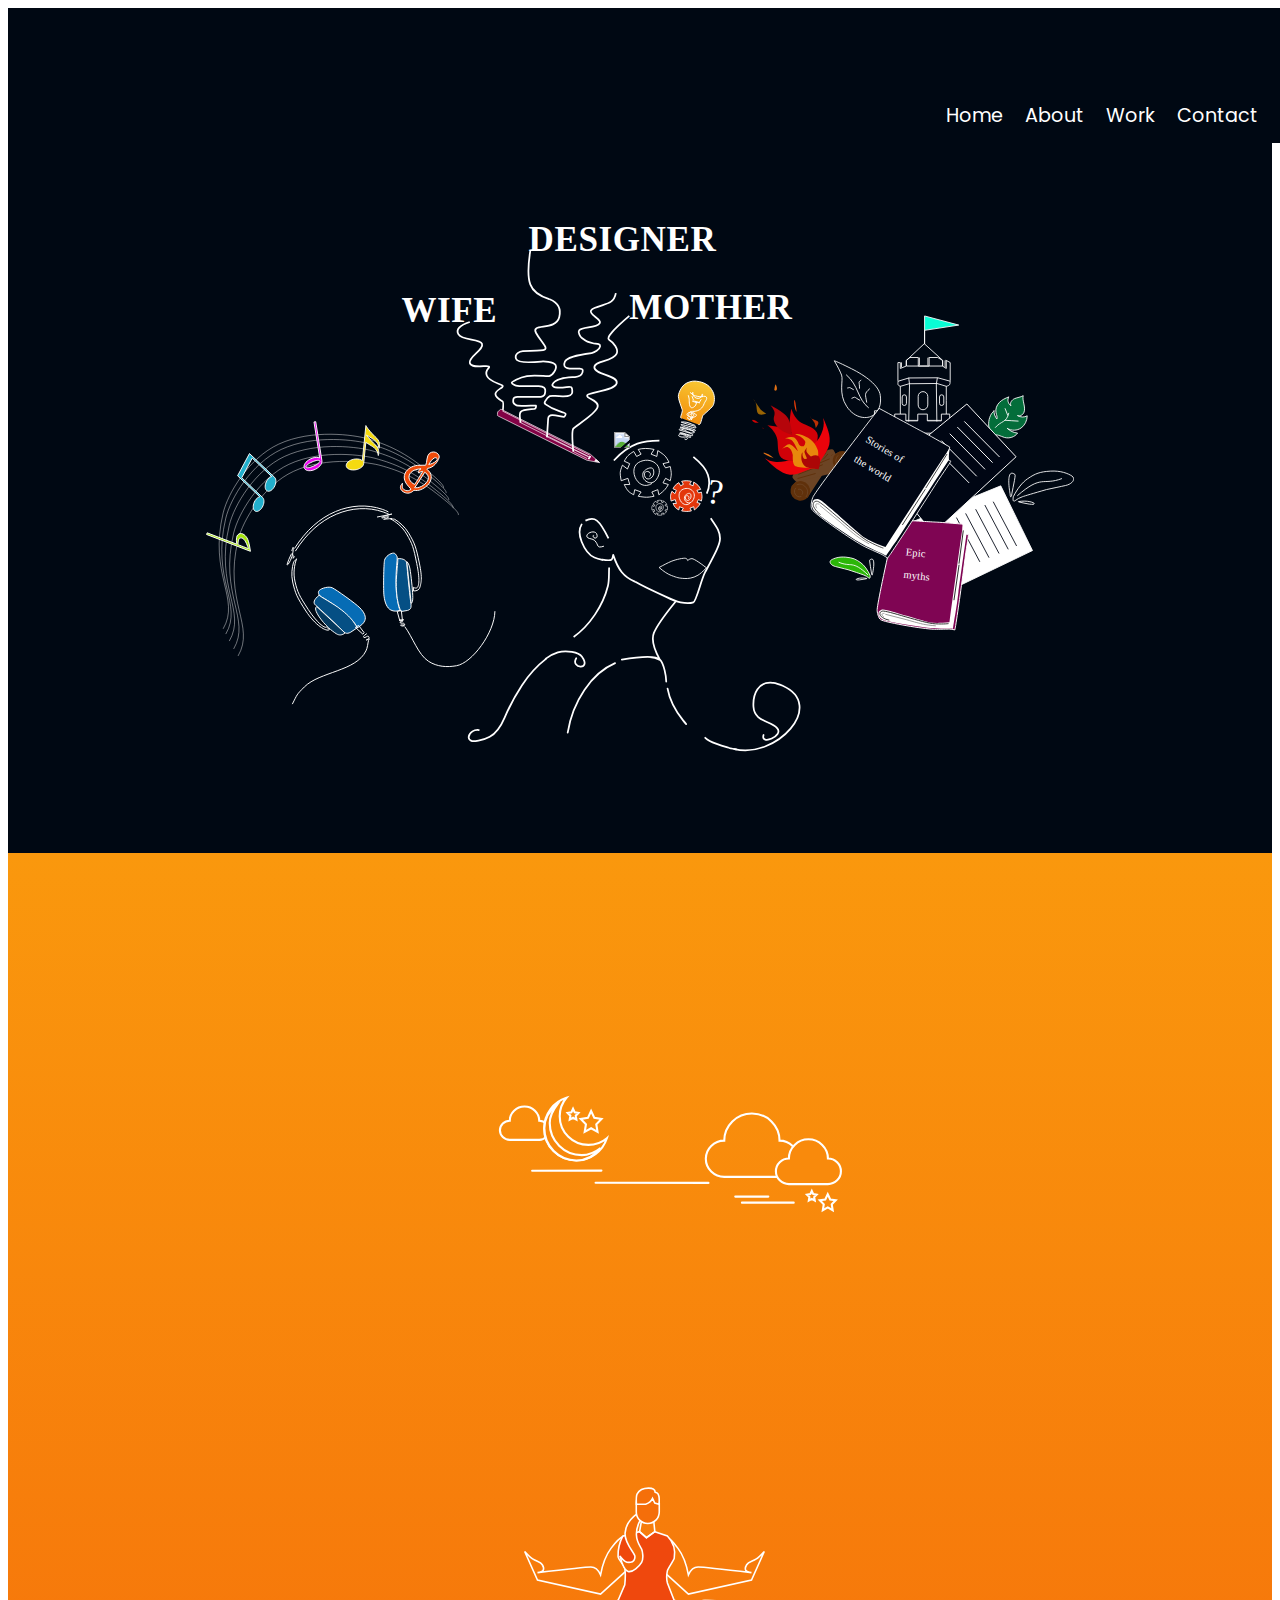
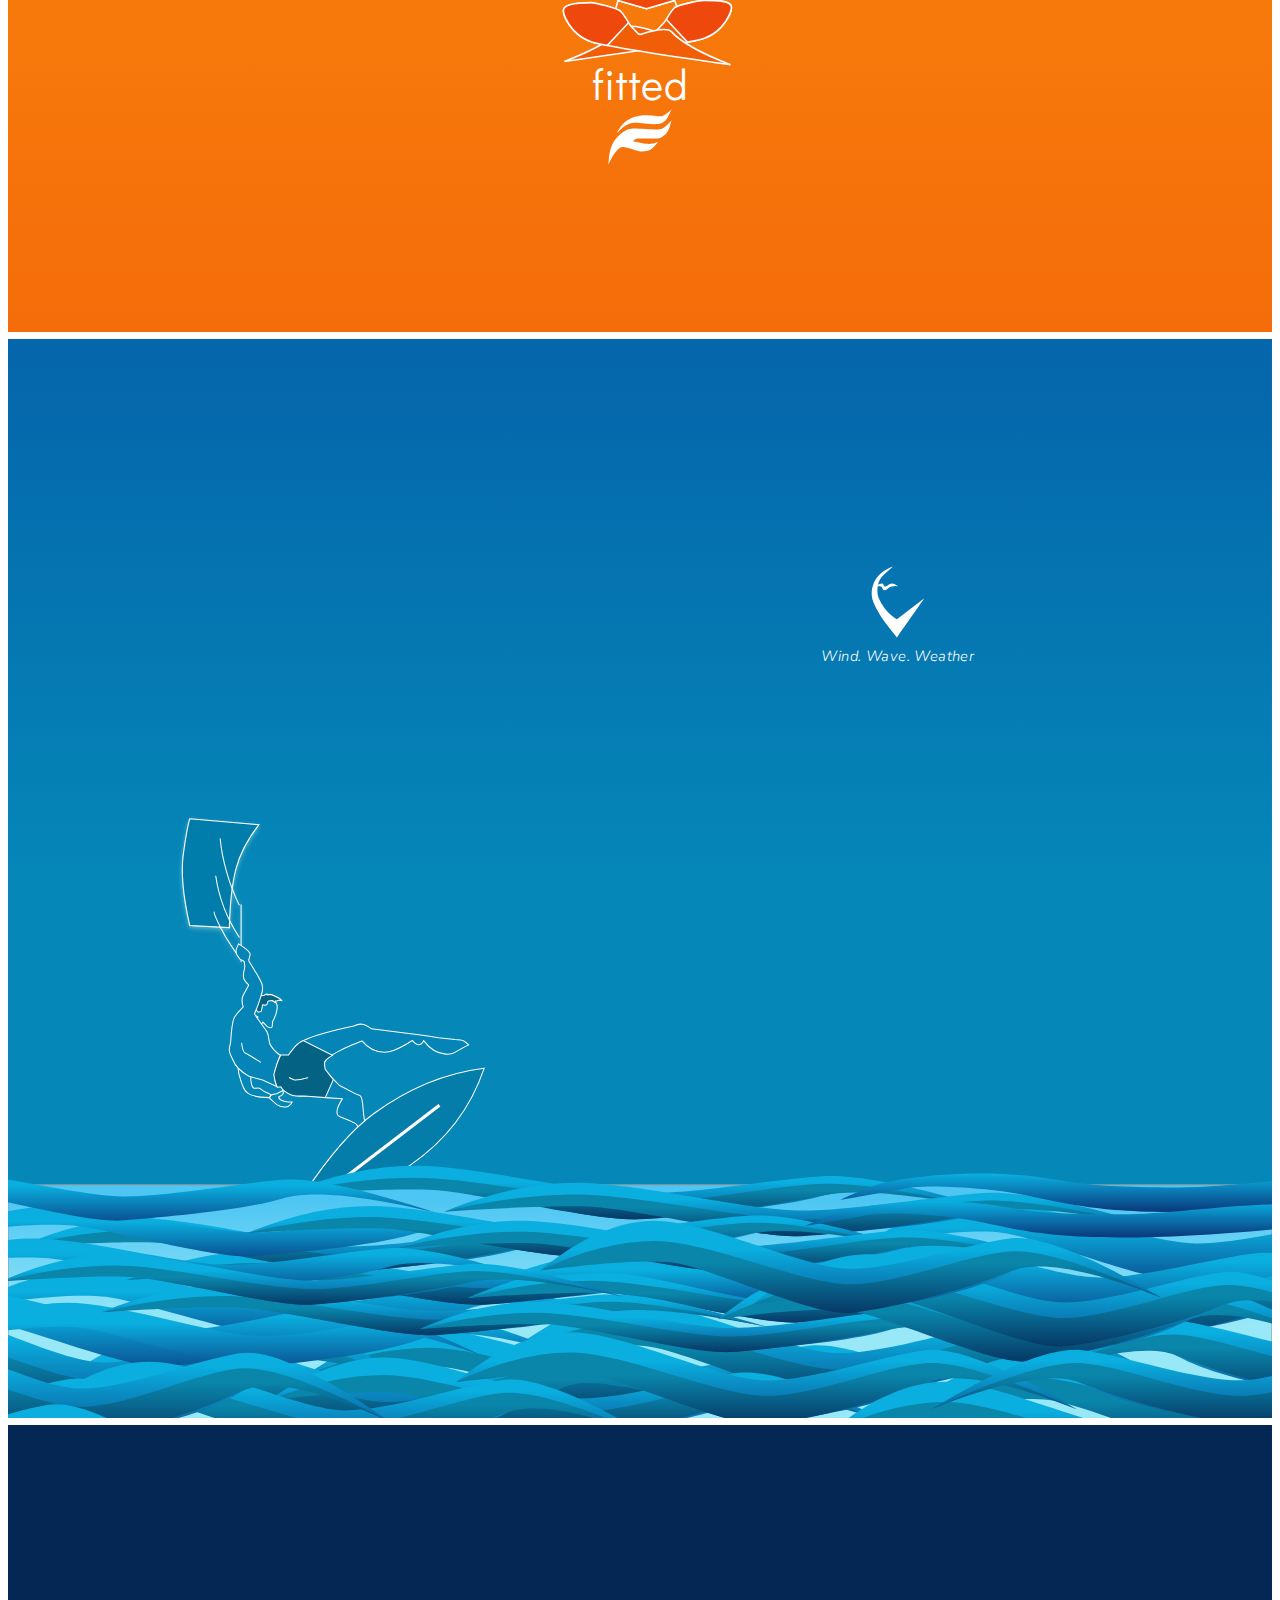
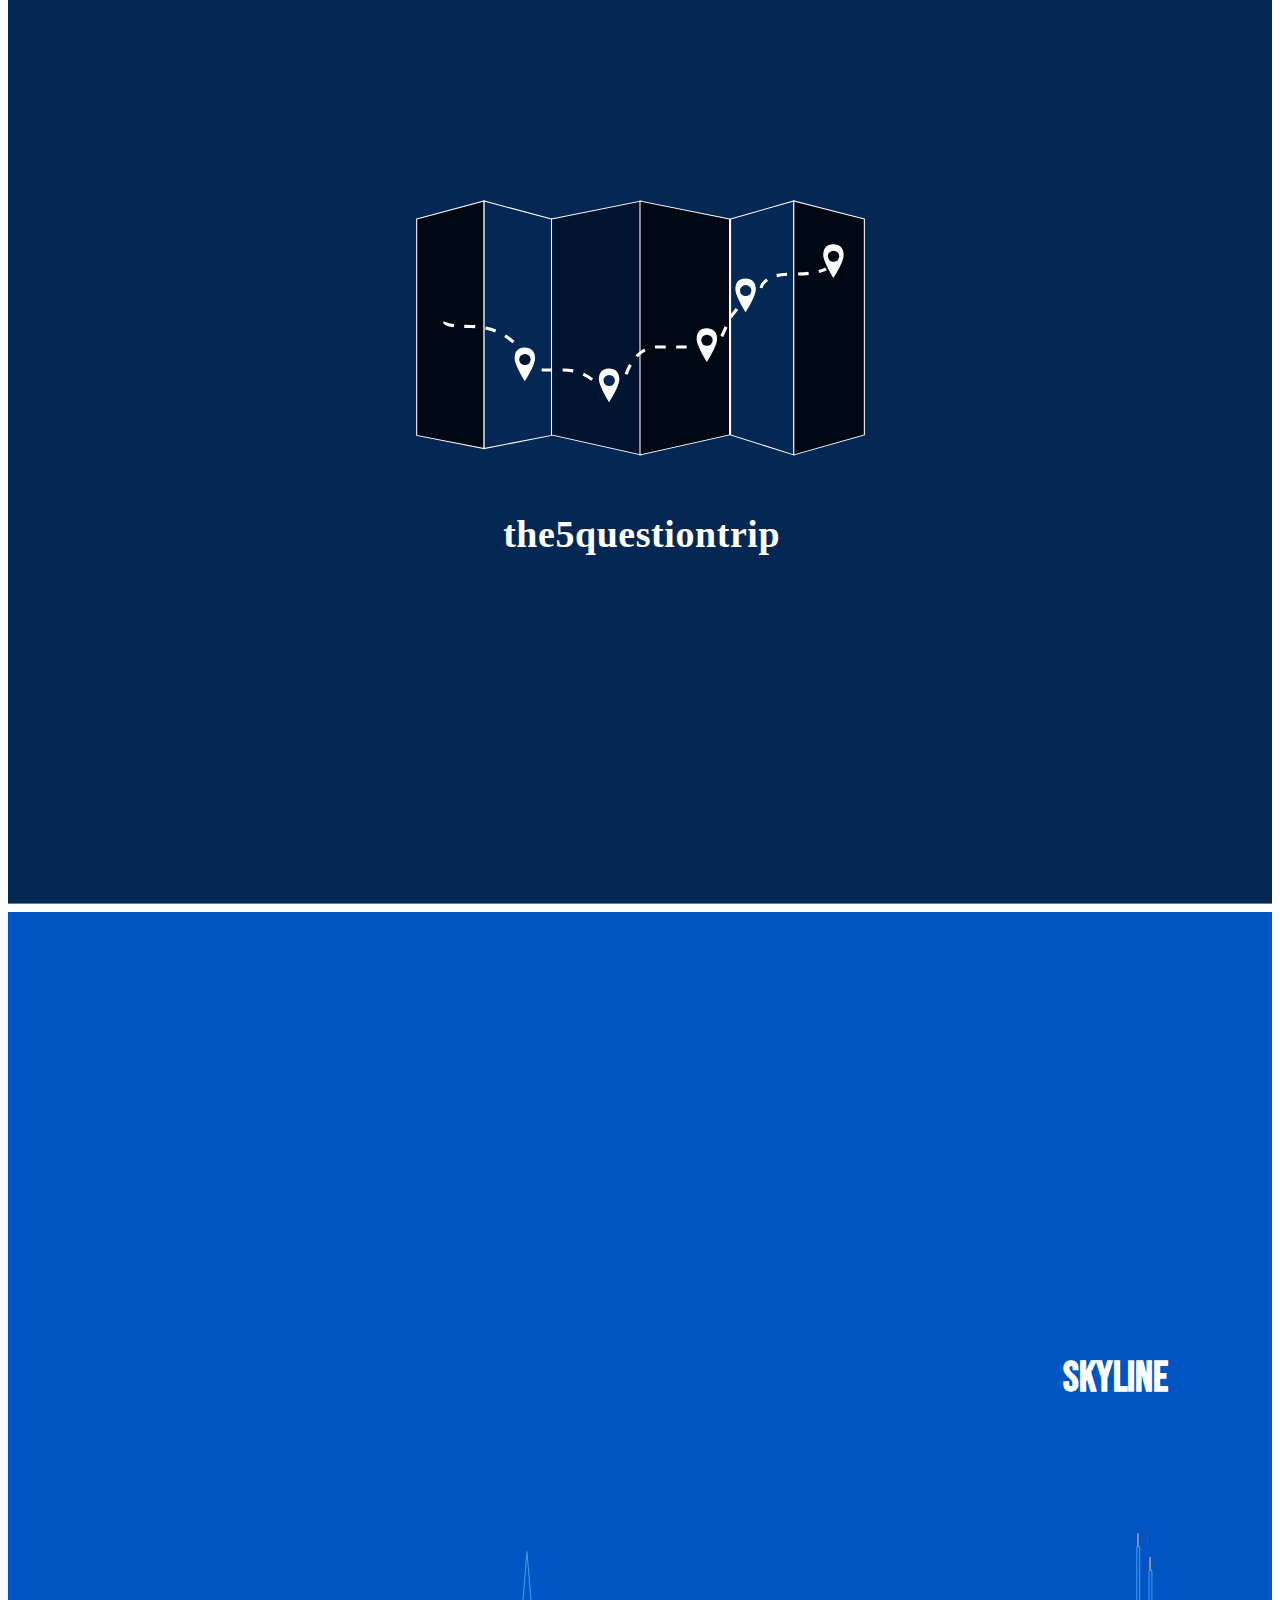
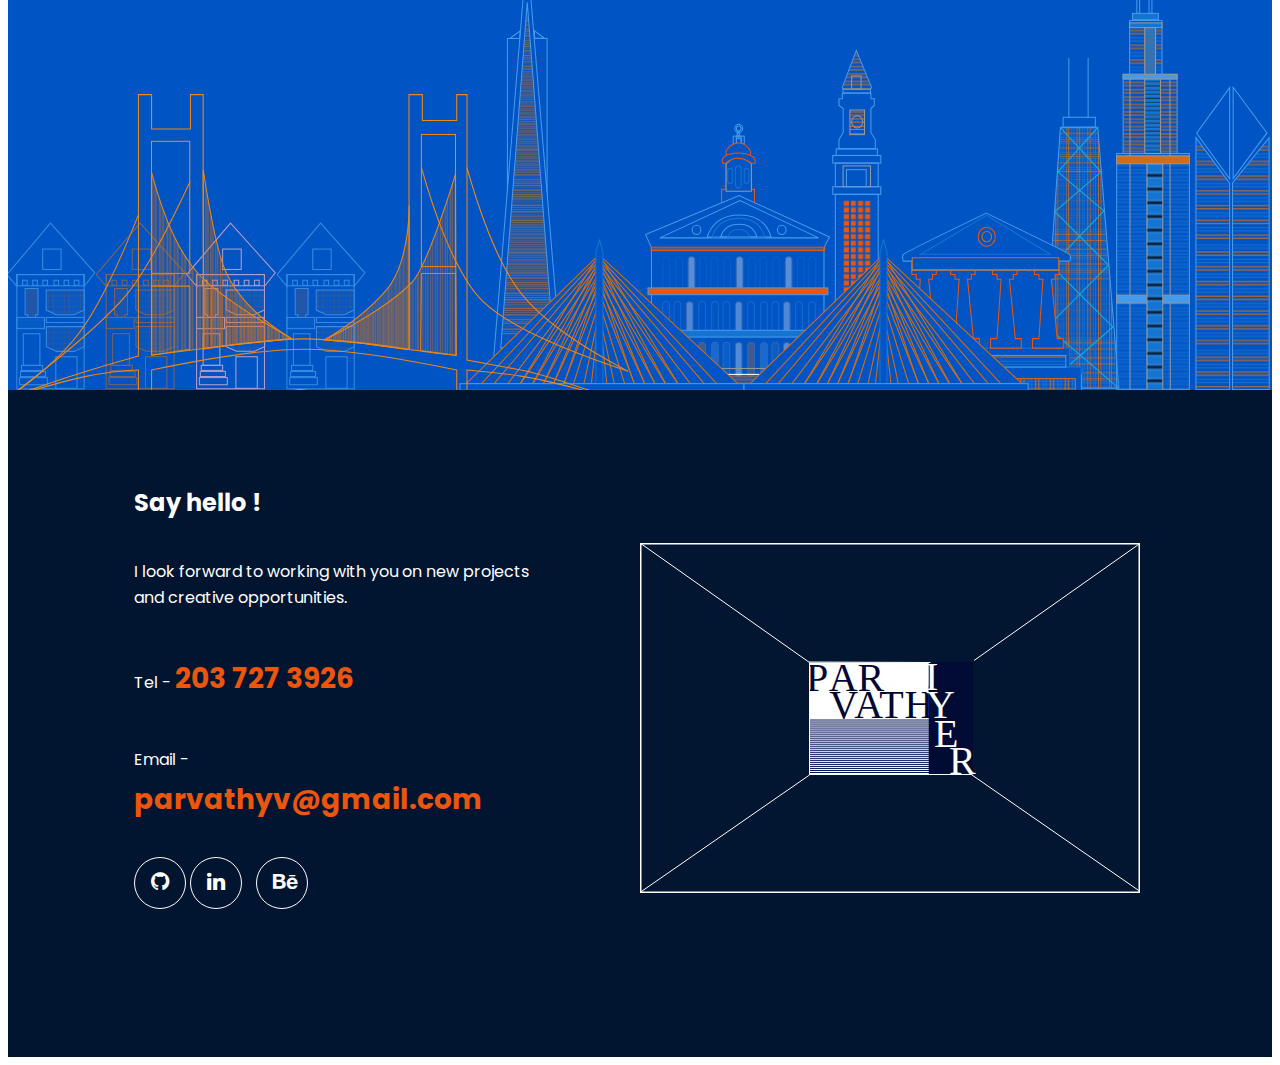
==== commit f3a1c4e3: "Fitted portfolio text format changed" ====
--- a/index.html
+++ b/index.html
@@ -1428,10 +1428,10 @@
             <div class="contact_information">
                 <p>I look forward to working with you on new projects and creative opportunities.</p>
                 <div class="phone">
-                    <p>Tel - <a href="tel:12037273926">203 727 3926</a></p>
+                    <p>Tel - <a href="tel:12037273926" class="x_large_text right list">203 727 3926</a></p>
                 </div>
                 <div class="email">
-                    <p>Email - <a href="mailto:parvathyv@gmail.com">parvathyv@gmail.com</a></p>
+                    <p>Email - <a href="mailto:parvathyv@gmail.com" class="x_large_text right list">parvathyv@gmail.com</a></p>
                 </div>
                 <div class="social">
                     <a class="fa fa-github fa-lg" href="https://github.com/parvathyv/portfolio-website" target="blank"></a> <a class="fa fa-linkedin fa-lg" href="https://www.linkedin.com/in/parvathyiyer/" target="blank"></a> <a class="fa fa-behance fa-lg" href="https://www.behance.net/parvathyiyer" target="blank"></a>
--- a/css/style.css
+++ b/css/style.css
@@ -82,6 +82,57 @@
     font-weight: 400;
 }
 
+.x_large_text{
+    font-size:42px;
+    font-weight:700;
+    color:#EB560C;
+    line-height: 3.5rem;
+    width:70%;
+    margin-left:25%;
+    margin-top:1rem;
+    margin-block-start: 0;
+    margin-block-end: 0;
+    border-left:4px;
+    border-left-style:solid;
+    border-left-color:#00873D; 
+    border-radius:20px;
+    
+
+}
+.work_sections .describe p.x_large_text{
+   padding:2rem;
+  
+   margin-top:0;
+
+}
+.x_header{
+    color:#00873D;
+    border:0;
+    padding:0;
+}
+.work_sections .describe p.x_header{
+   padding:0;
+   margin-top:3rem;
+   margin-bottom: 0.5rem;
+
+}
+.right{
+     margin-left:0;
+}
+.list{
+    width:100%;
+    border:0;
+    font-size:28px;
+    line-height:3.5rem;
+    padding-left: 0;
+}
+
+.image_text{
+    font-style: italic;font-weight:300;
+}
+.header_text{
+font-size:32px;color:#00873D;font-weight:700;}
+
 a {
     color: #ff7f50;
     text-decoration: none;
@@ -224,7 +275,7 @@
 }
 
 #intro {
-    height: 90vh;
+    height: 85vh;
     background-color: #000813;
     position: relative;
     display: flex;
@@ -602,10 +653,6 @@
     color: white;
 }
 
-.covers img {
-    margin-top: 5rem;
-
-}
 
 #about_header.container {
     background-color: #5B0130;
@@ -654,6 +701,8 @@
 .top_ul {
     padding-top: 1rem;
     padding-bottom: 1rem;
+    
+
 }
 
 #work1_fitted .container {
@@ -698,8 +747,7 @@
 #work1_fitted h2,
 h3,
 p {
-    /*margin-block-start: 0.6em;
-    margin-block-end: 0.6em;*/
+   
     padding: 0 0 0 0;
 }
 
@@ -795,22 +843,22 @@
     font-size:24px;
 }
 #vela .menu a{
-    font-size:18px;
+    font-size:22px;
 }
 .portfolio_header {
     padding-top: 40px;
 
 }
 #fitted .menu a{
-    font-size:18px;
+    font-size:22px;
 }
 #fitted .dropbtn,#vela .dropbtn{
-     font-size:18px;
+     font-size:22px;
 
 }
 
 #fitted .dropdown, #vela .dropdown{
-   padding-bottom: 0.9rem;
+   padding-bottom: 1rem;
      
 }
 .frame {
@@ -880,7 +928,7 @@
 }
 
 .work_sections .describe p {
-    padding-top: 1rem;
+    padding-top: 0.5rem;
 }
 
 #logo_vela h3 {
@@ -1036,6 +1084,7 @@
     bottom: 20%;
     left: 0;
     color: white;
+    padding-top:4rem;
     padding-bottom: 3rem;
     font-size: 16px;
 }
@@ -1156,7 +1205,9 @@
 #sol img {
     padding-top: 0;
 }
-
+a.button.resume{
+    margin-top: 1rem;
+}
 a.button.resume:hover,
 a.button.resume:focus {
     background-color: #EC1D49;
@@ -1221,7 +1272,7 @@
 a.button.portfolio_fitted.double {
 
     width: 300px;
-    margin-left: 3rem;
+ 
     border-color: #00873D;
 
 
@@ -1230,8 +1281,7 @@
 a.button.portfolio_vela.double {
 
     width: 300px;
-    margin-left: 3rem;
-    border-color: #55D6EF;
+    margin-left: 3rem; border-color: #55D6EF;
 
 
 }
@@ -1398,12 +1448,13 @@
     }
 
     .content_img div {
-        font-size: 1.8em;
+        font-size: 1.5em;
     }
 
     .grid_work {
         font-size: 1em;
         padding-bottom: 3rem;
+        padding-top:1.5rem;
     }
 
     .contact_information p {
@@ -1419,10 +1470,7 @@
         font-size: 1em;
     }
 
-    .covers img {
-        margin-top: 7rem;
-
-    }
+   
 
     .dropdown-content {
         width: 300px;
@@ -1490,11 +1538,14 @@
     }
 
     #intro.containerfull svg {
-        padding-top: 8rem;
+      padding-top:8rem;
+      padding-right: 8rem;
+      padding-left: 8rem;
+      padding-bottom: 3rem;
     }
 
     #intro .container {
-        height: 85vh;
+        height: 70vh;
         background-color: #000813;
         position: relative;
         display: flex;
@@ -1551,11 +1602,7 @@
         max-width: 100%;
     }
 
-    .covers img {
-        margin-top: 8rem;
-
-    }
-
+    
     .menu a {
         padding: 0.7rem;
     }
@@ -1735,7 +1782,9 @@
         padding: 7rem;
         padding-top: 10rem;
     }
-
+    #intro .container{
+        height:auto;
+    }
     .my_video {
         width: 800px;
         height: 580px;
@@ -1745,10 +1794,7 @@
         font-size: 18px;
     }
 
-    .covers img {
-        margin-top: 10rem;
-
-    }
+   
 
     .grid_work .item:nth-child(2) p,
     .grid_work .item:nth-child(4) p {
@@ -2029,10 +2075,7 @@
     }
 
 
-    .covers img {
-        margin-top: 8rem;
-
-    }
+   
 
     .logo {
 
@@ -2155,7 +2198,7 @@
 
     .about img {
         margin-top: 0;
-        padding-top: 3rem;
+        padding-top: 1rem;
     }
 
     .containerfull {
